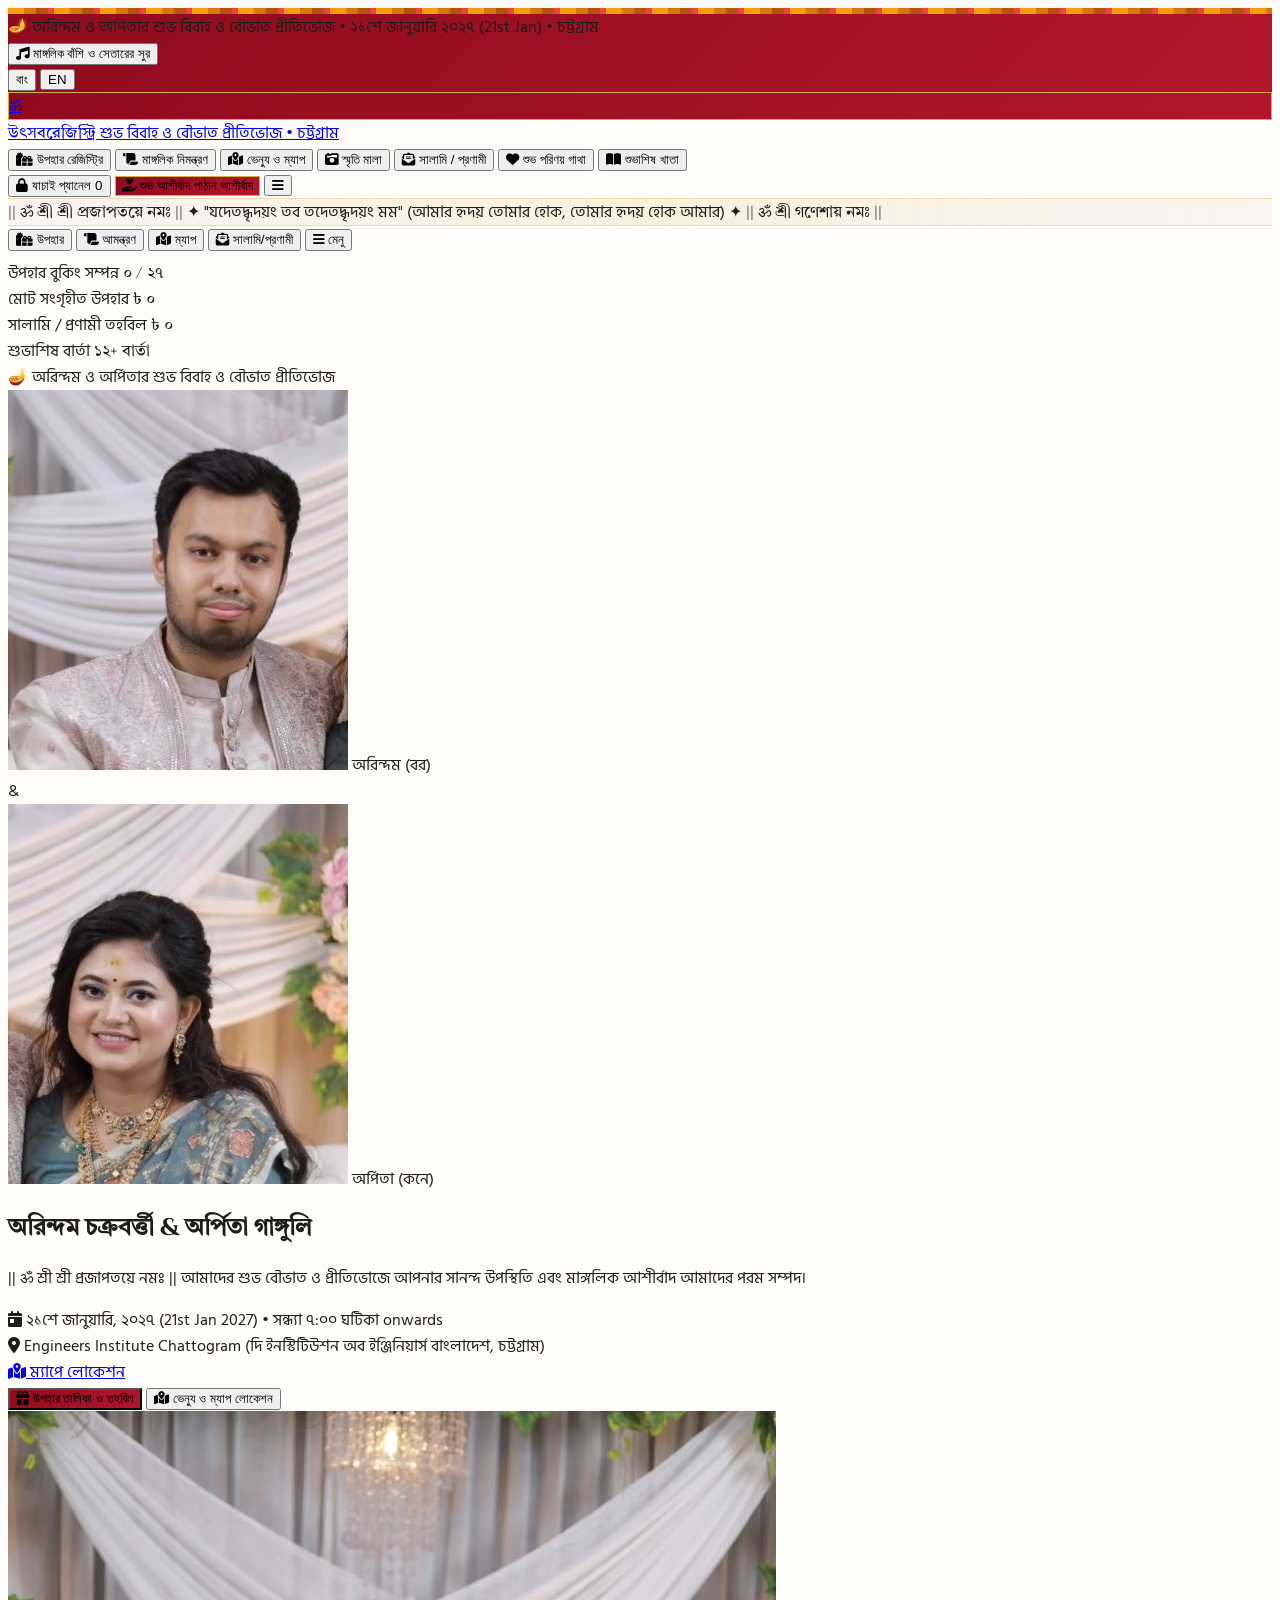
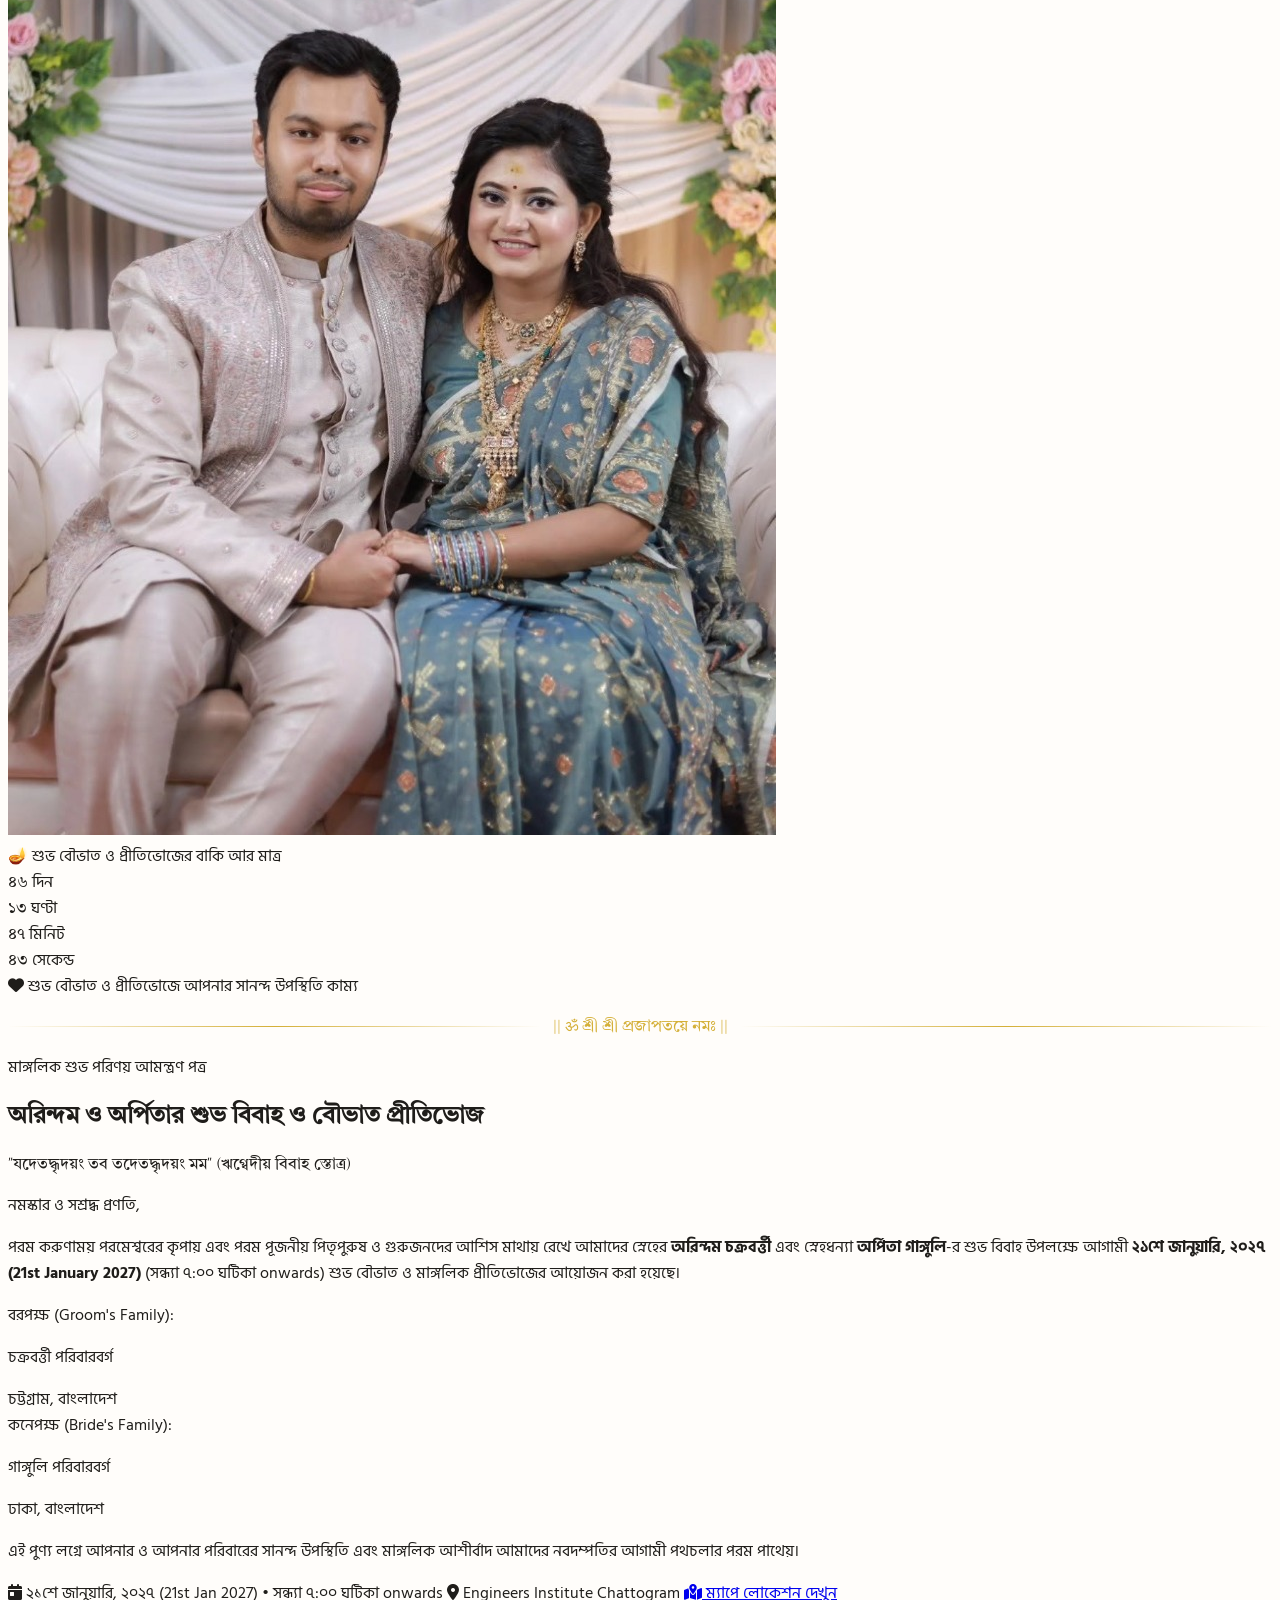
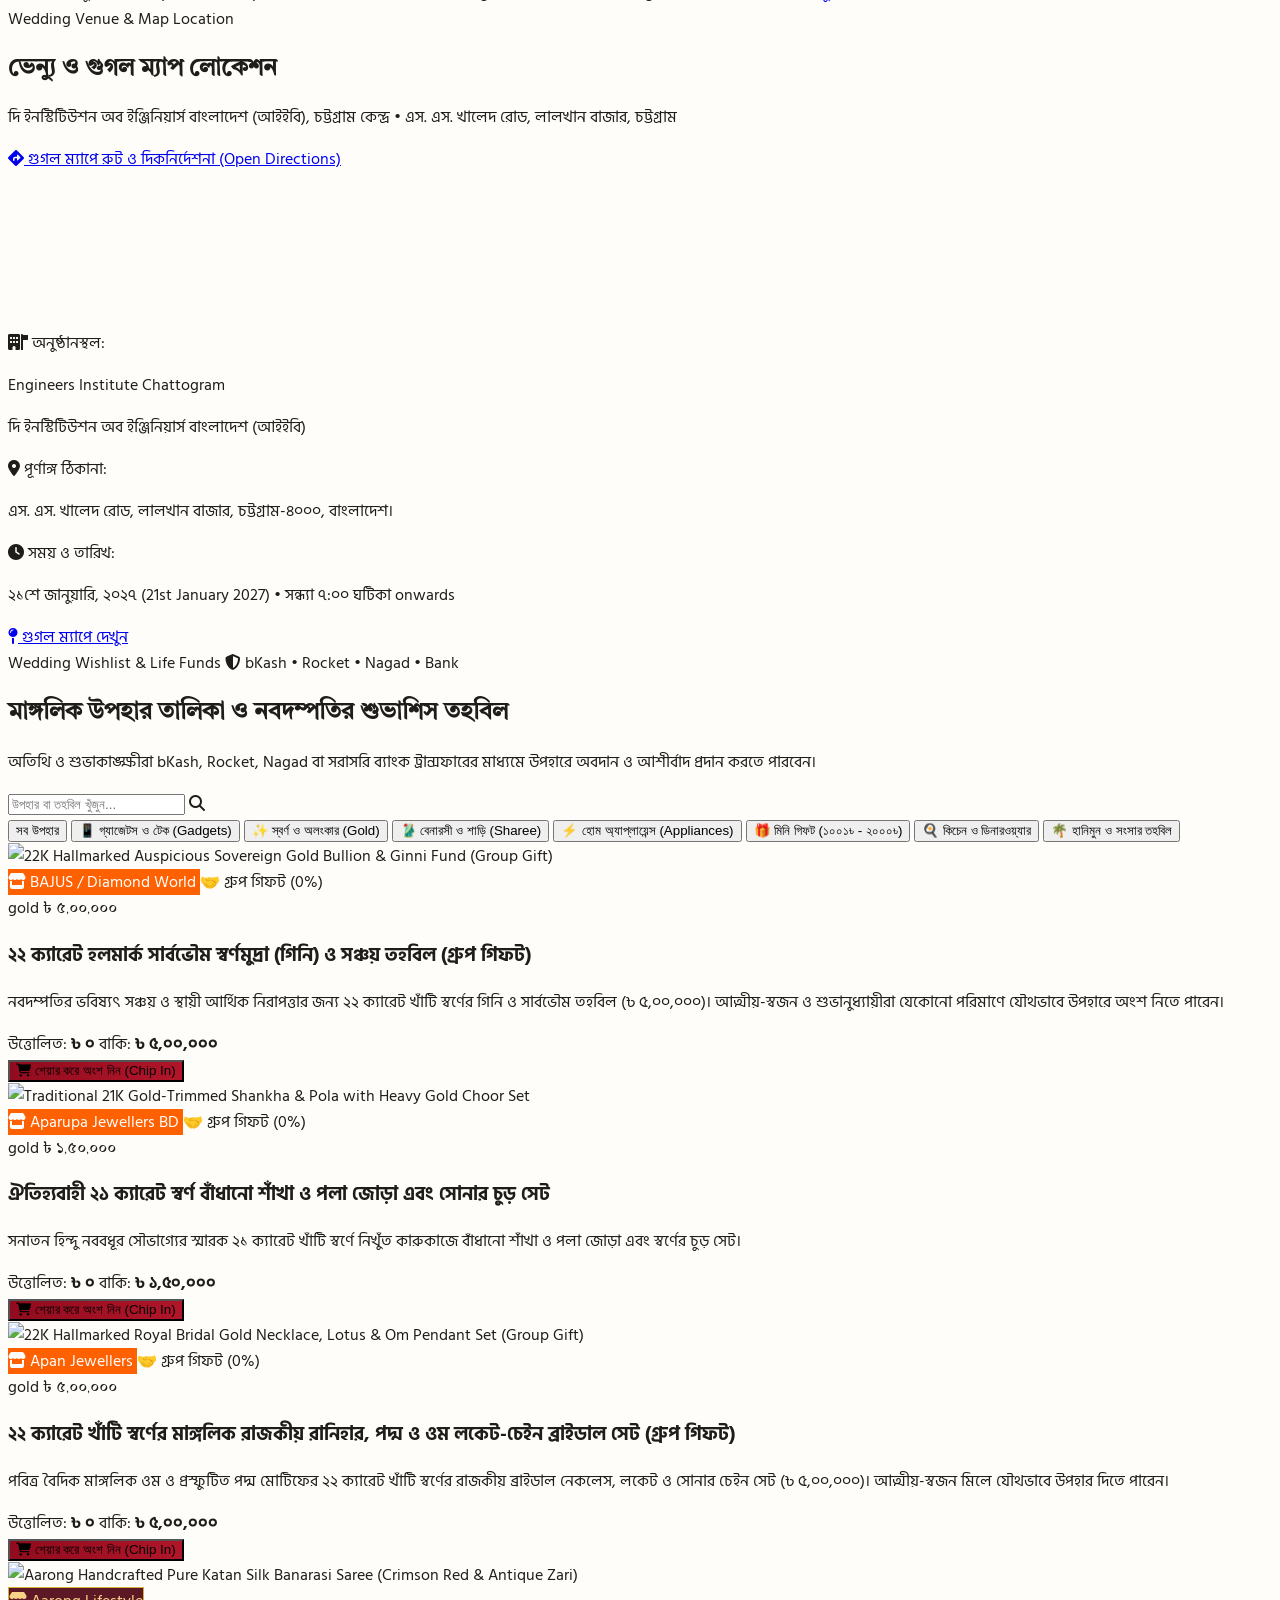
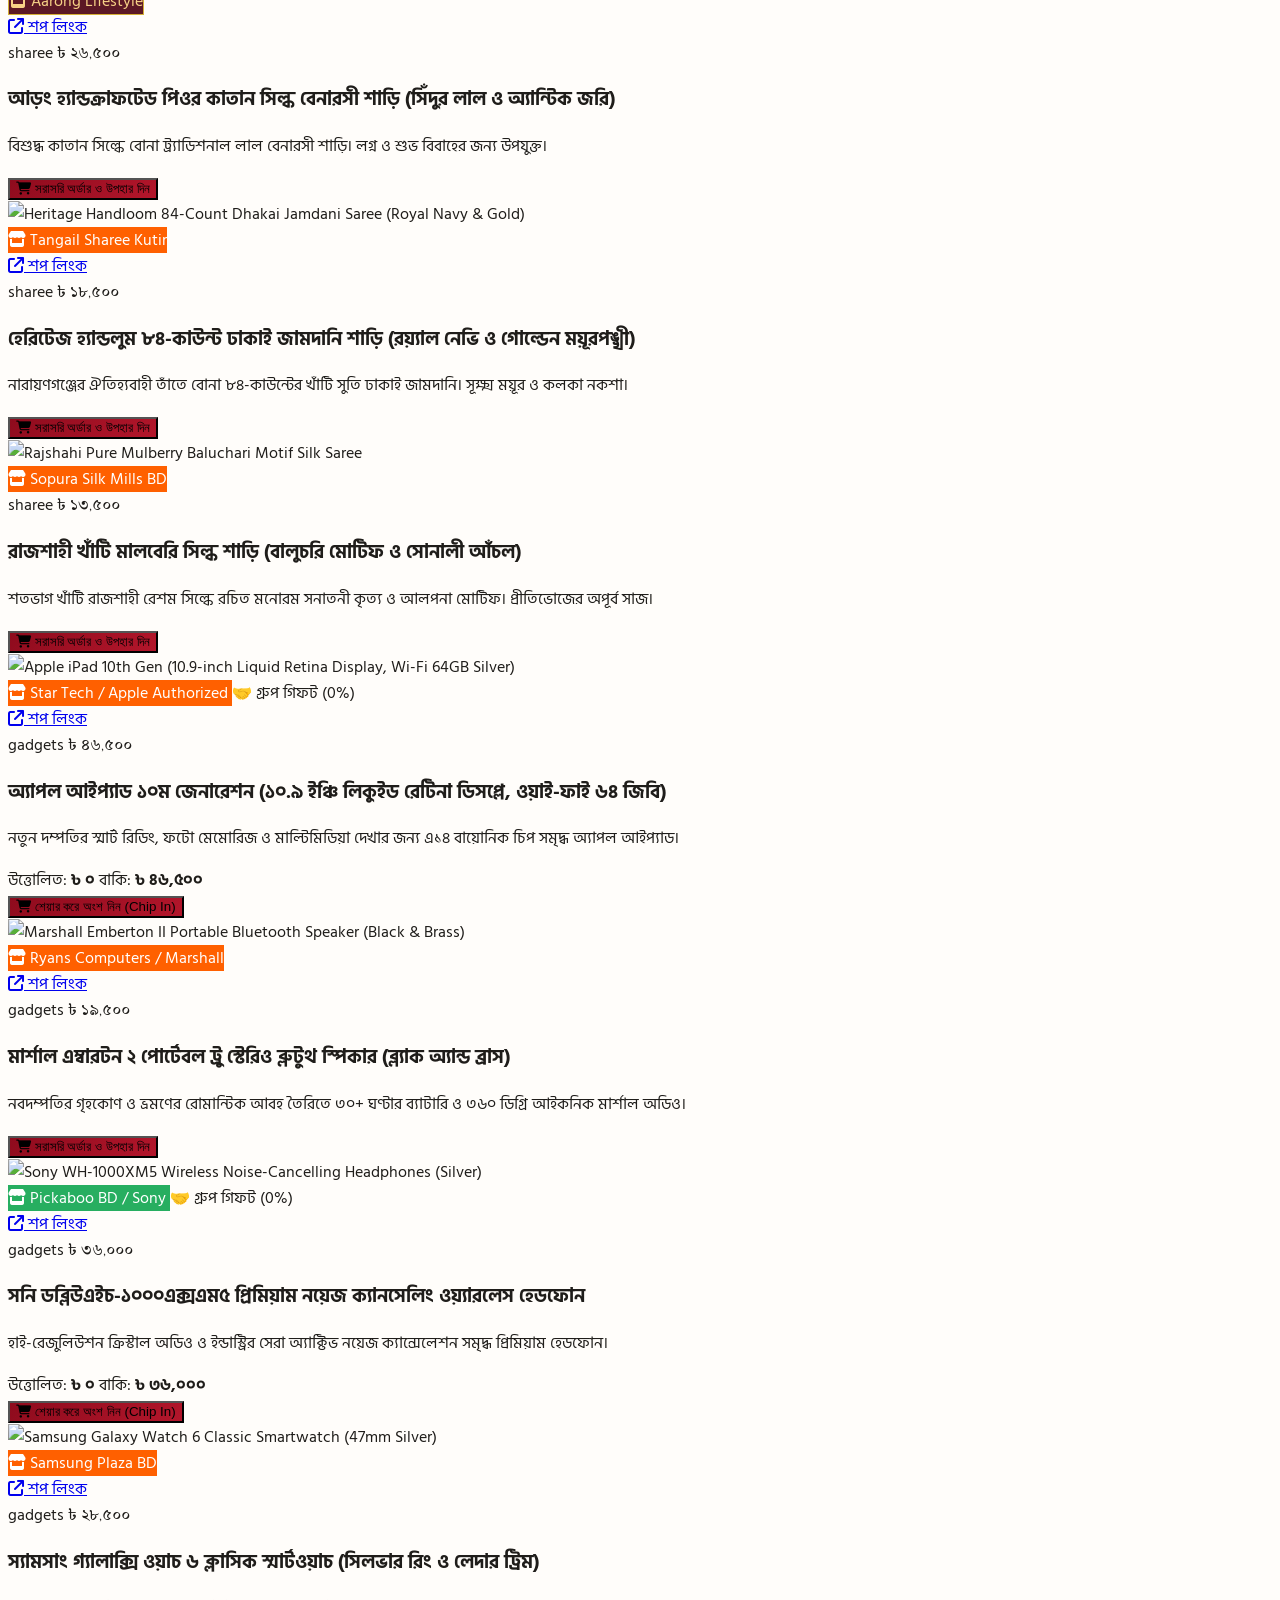
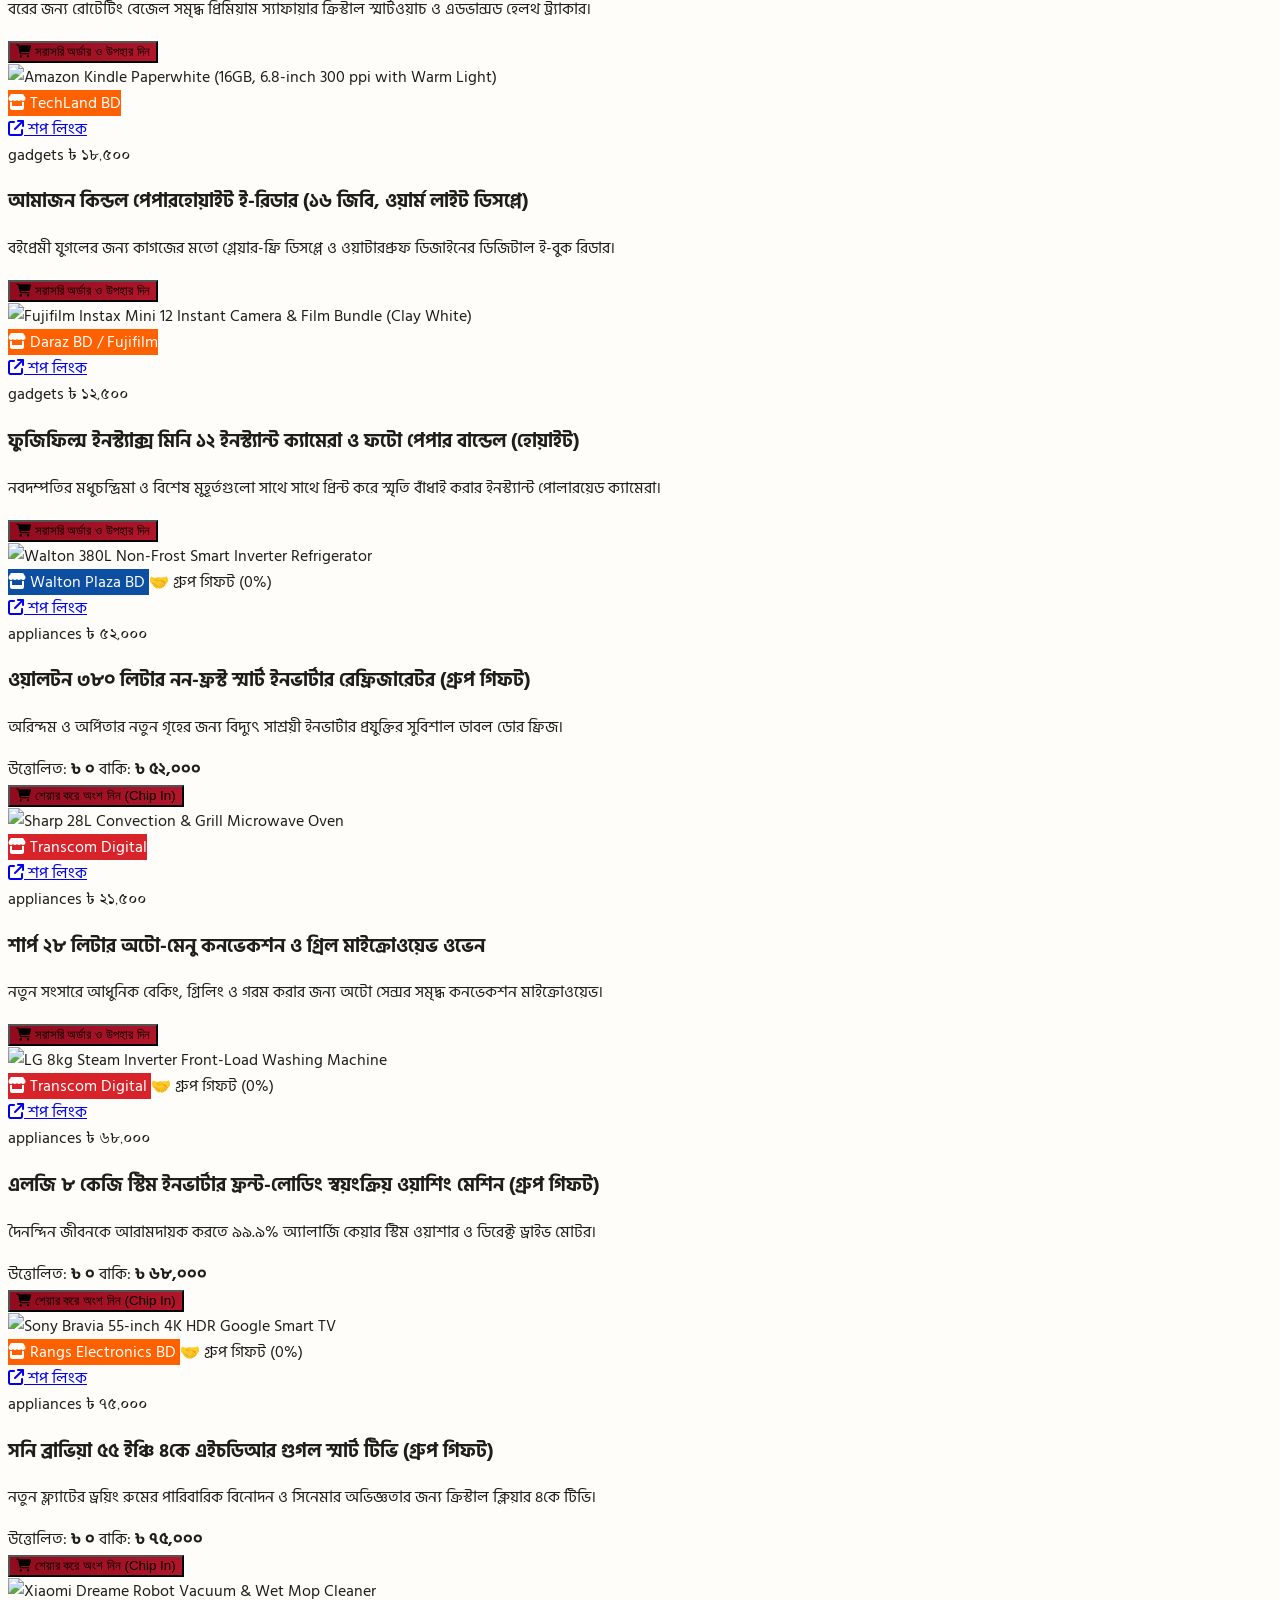
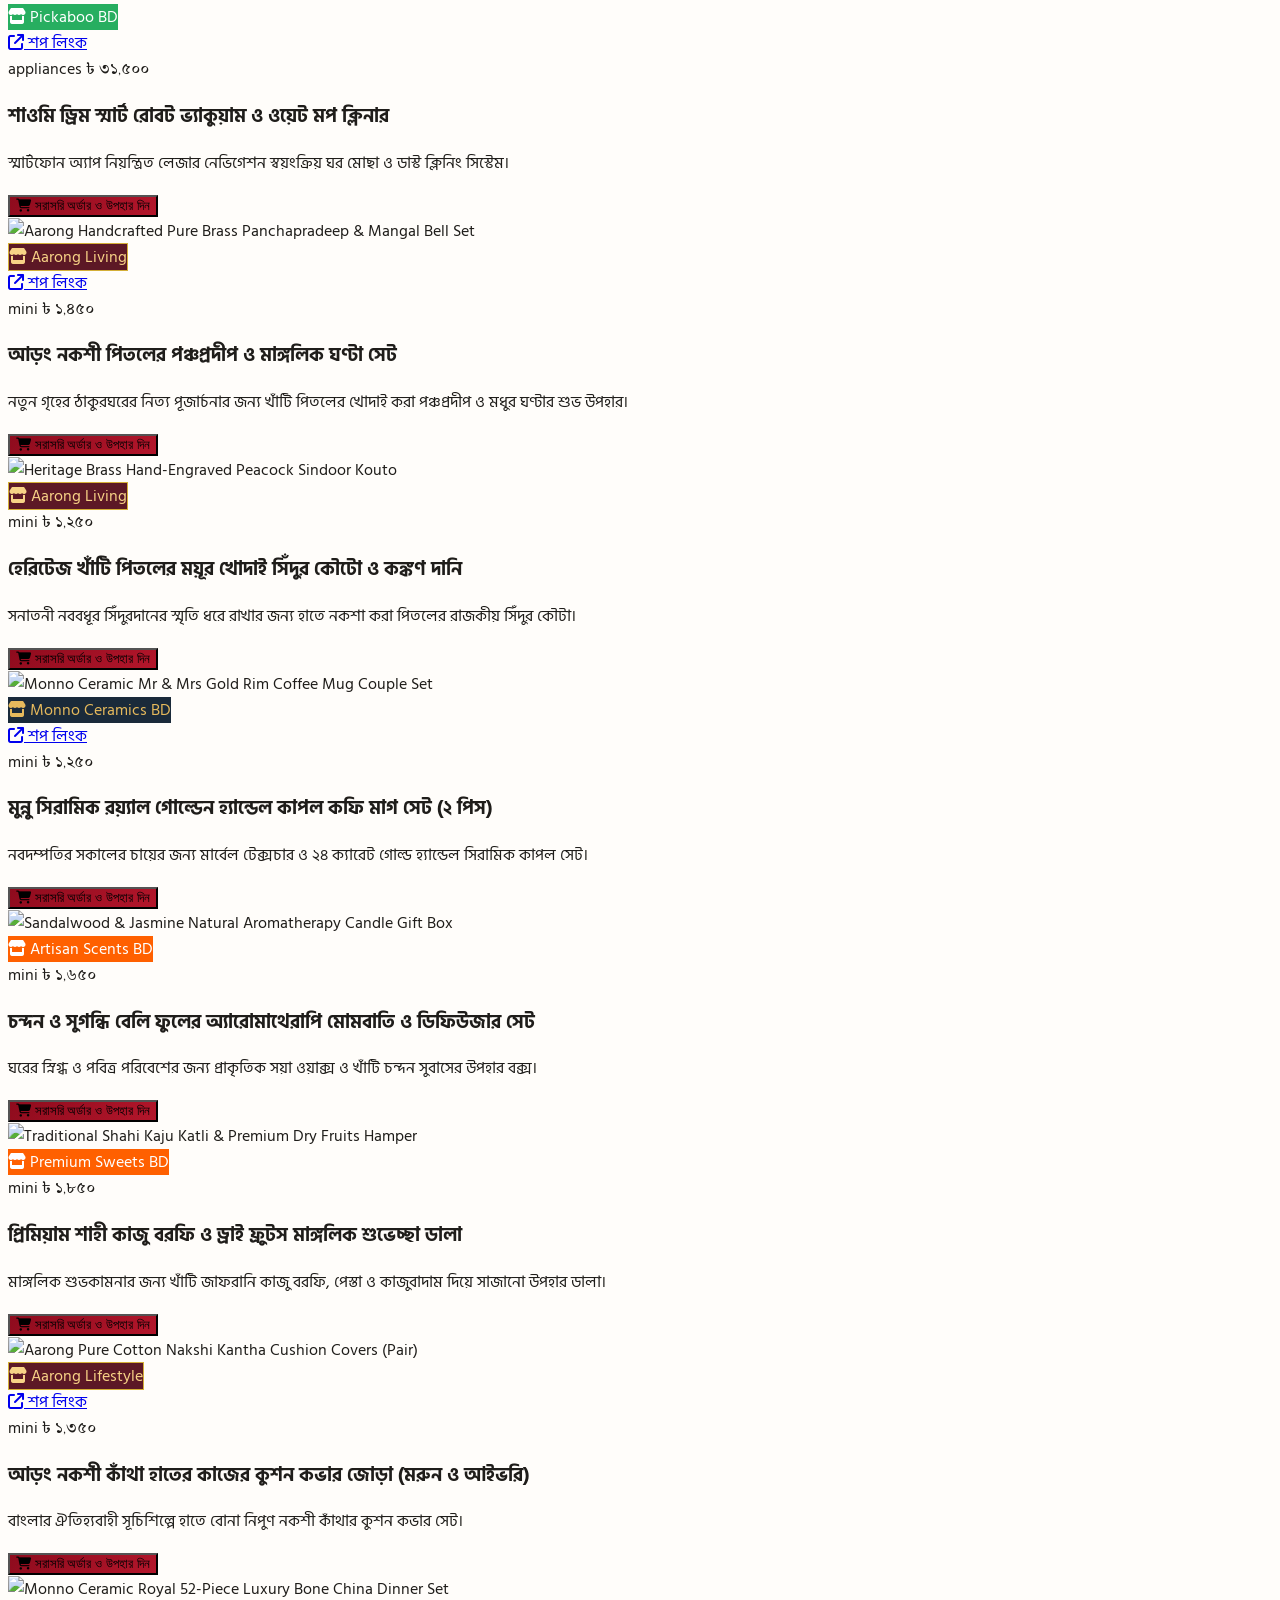
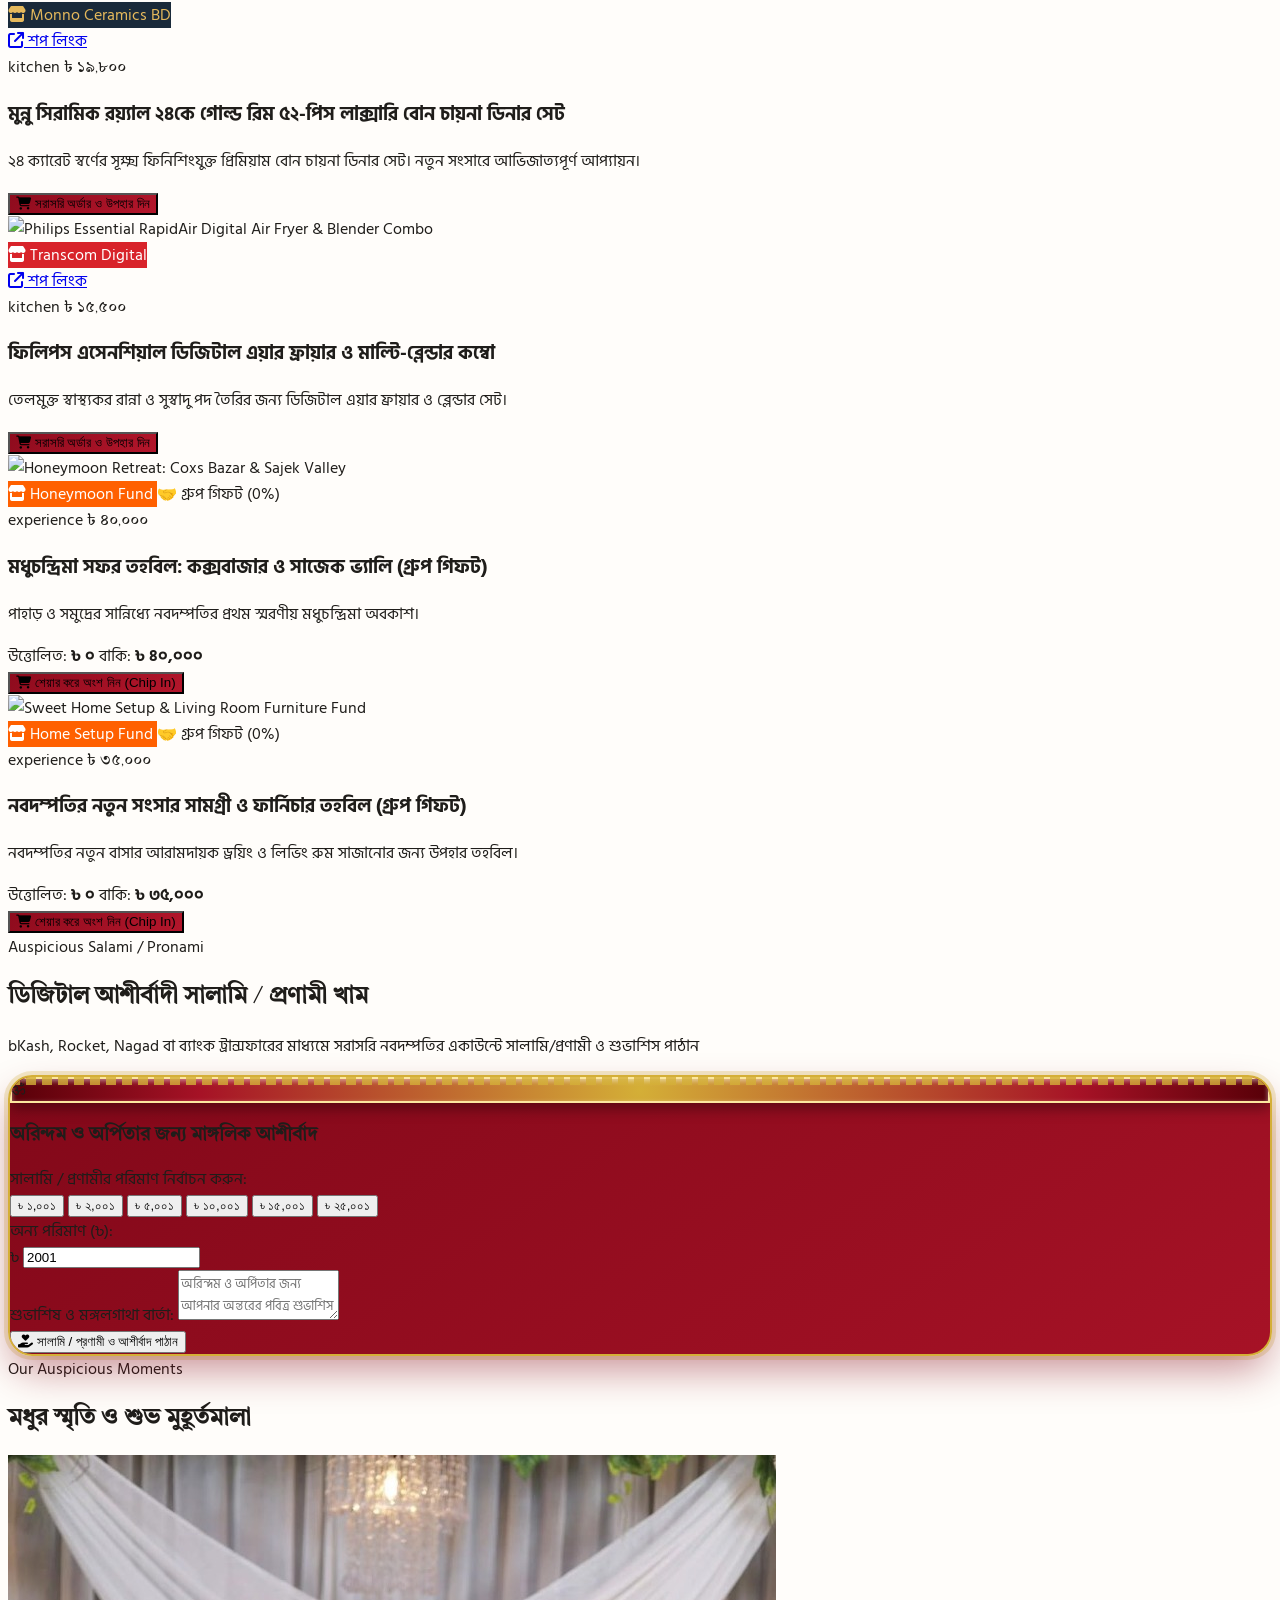
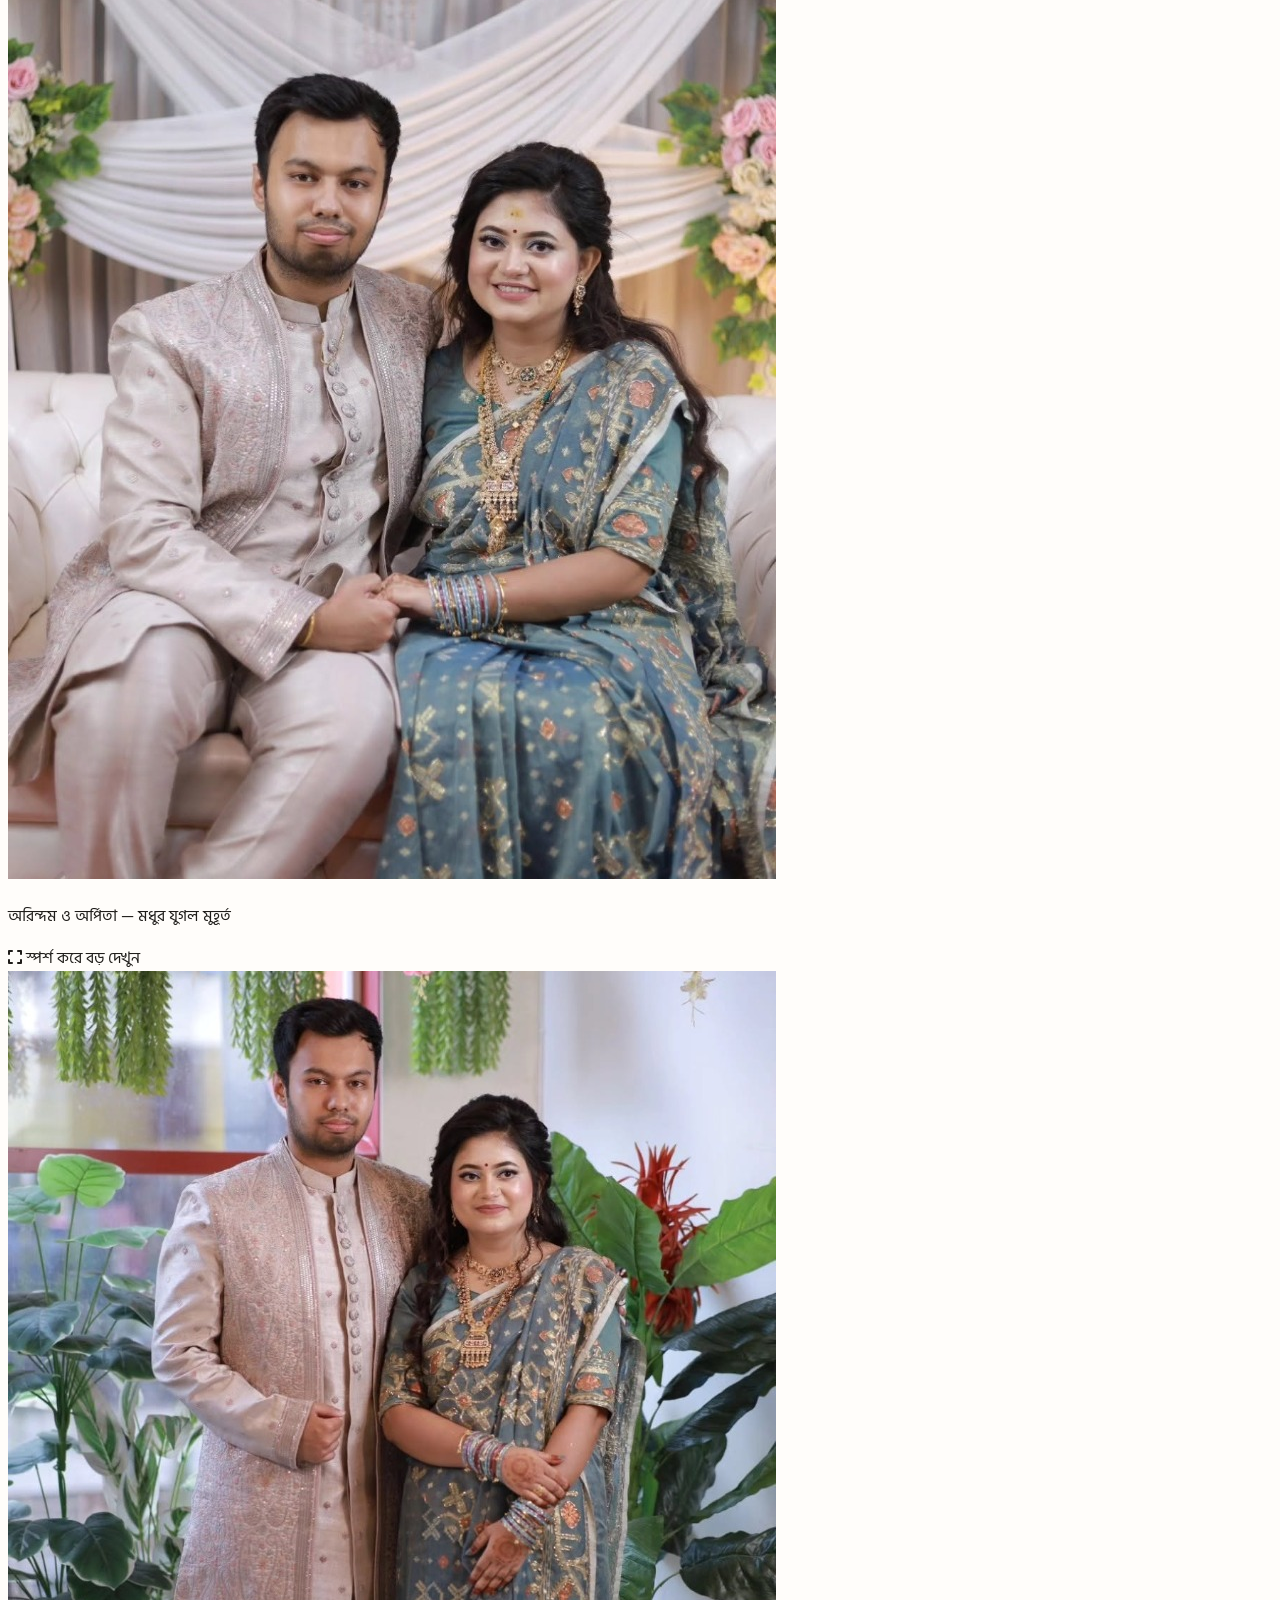
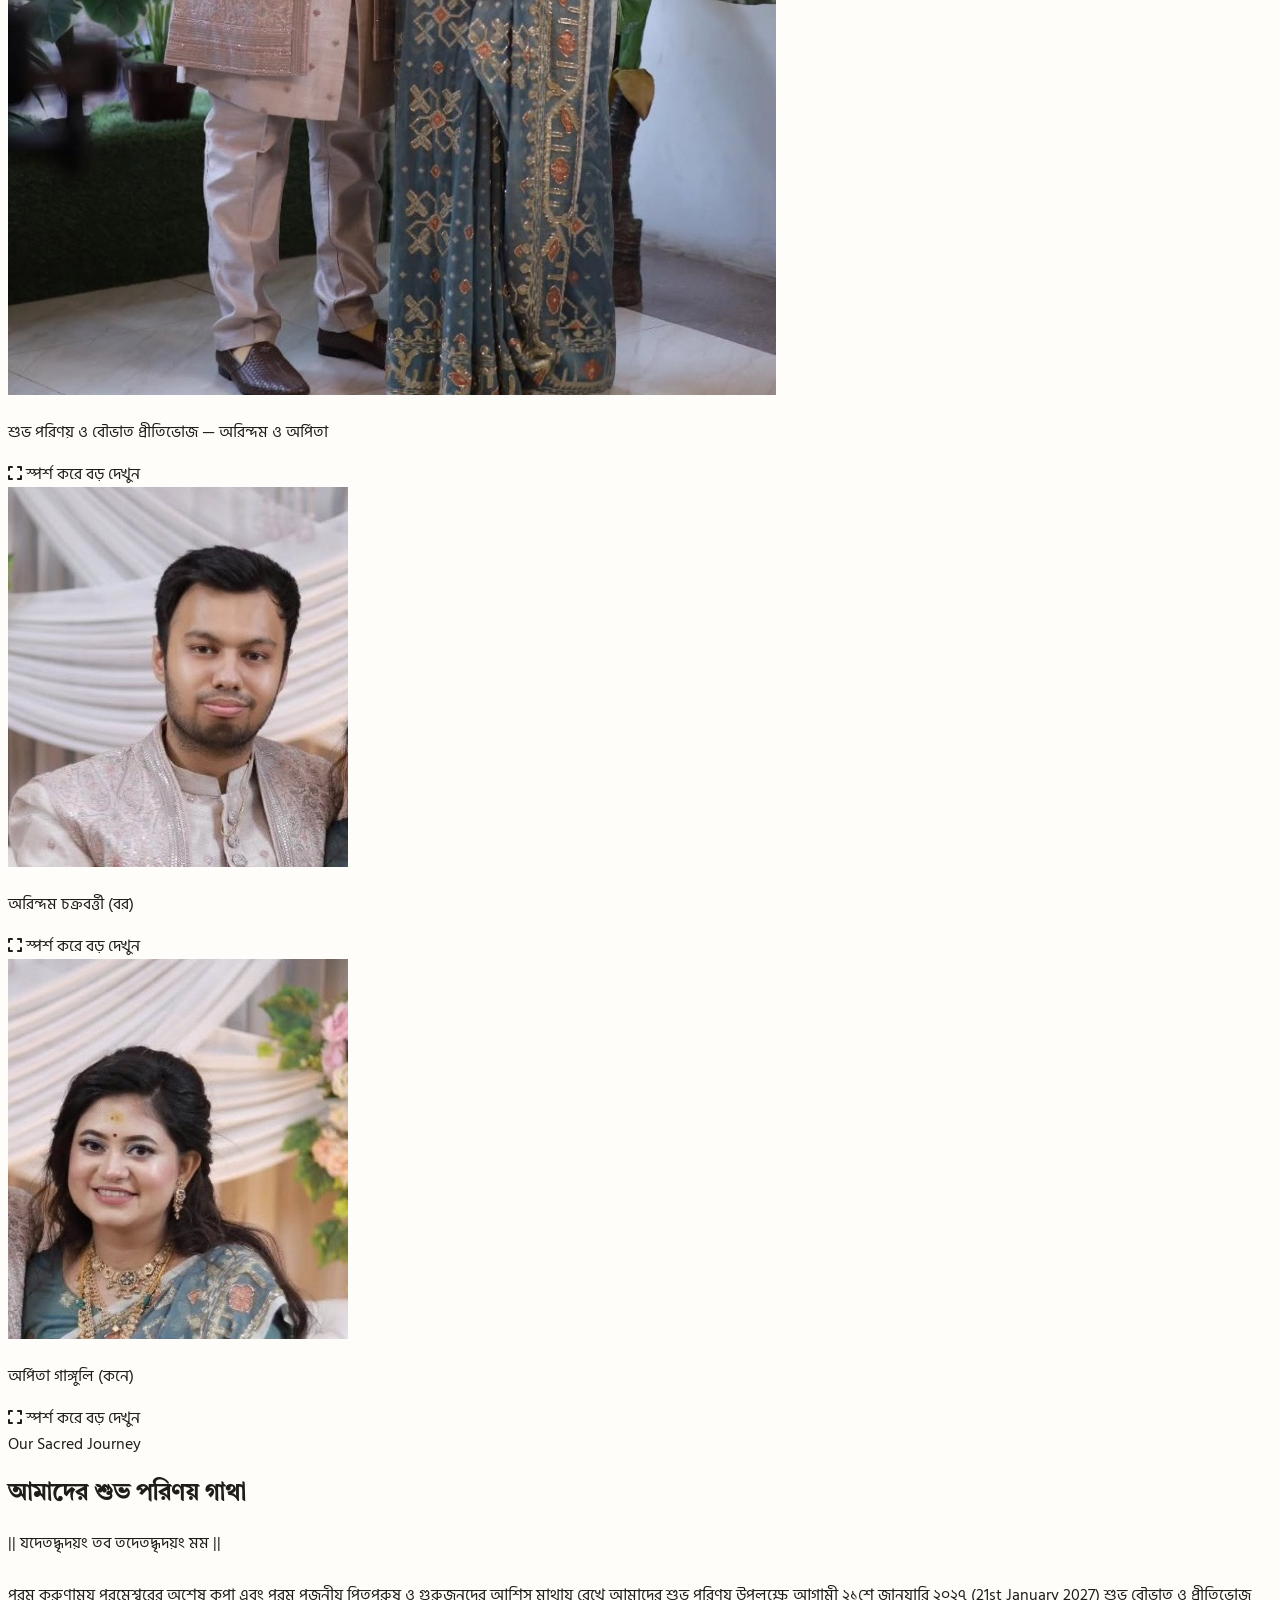
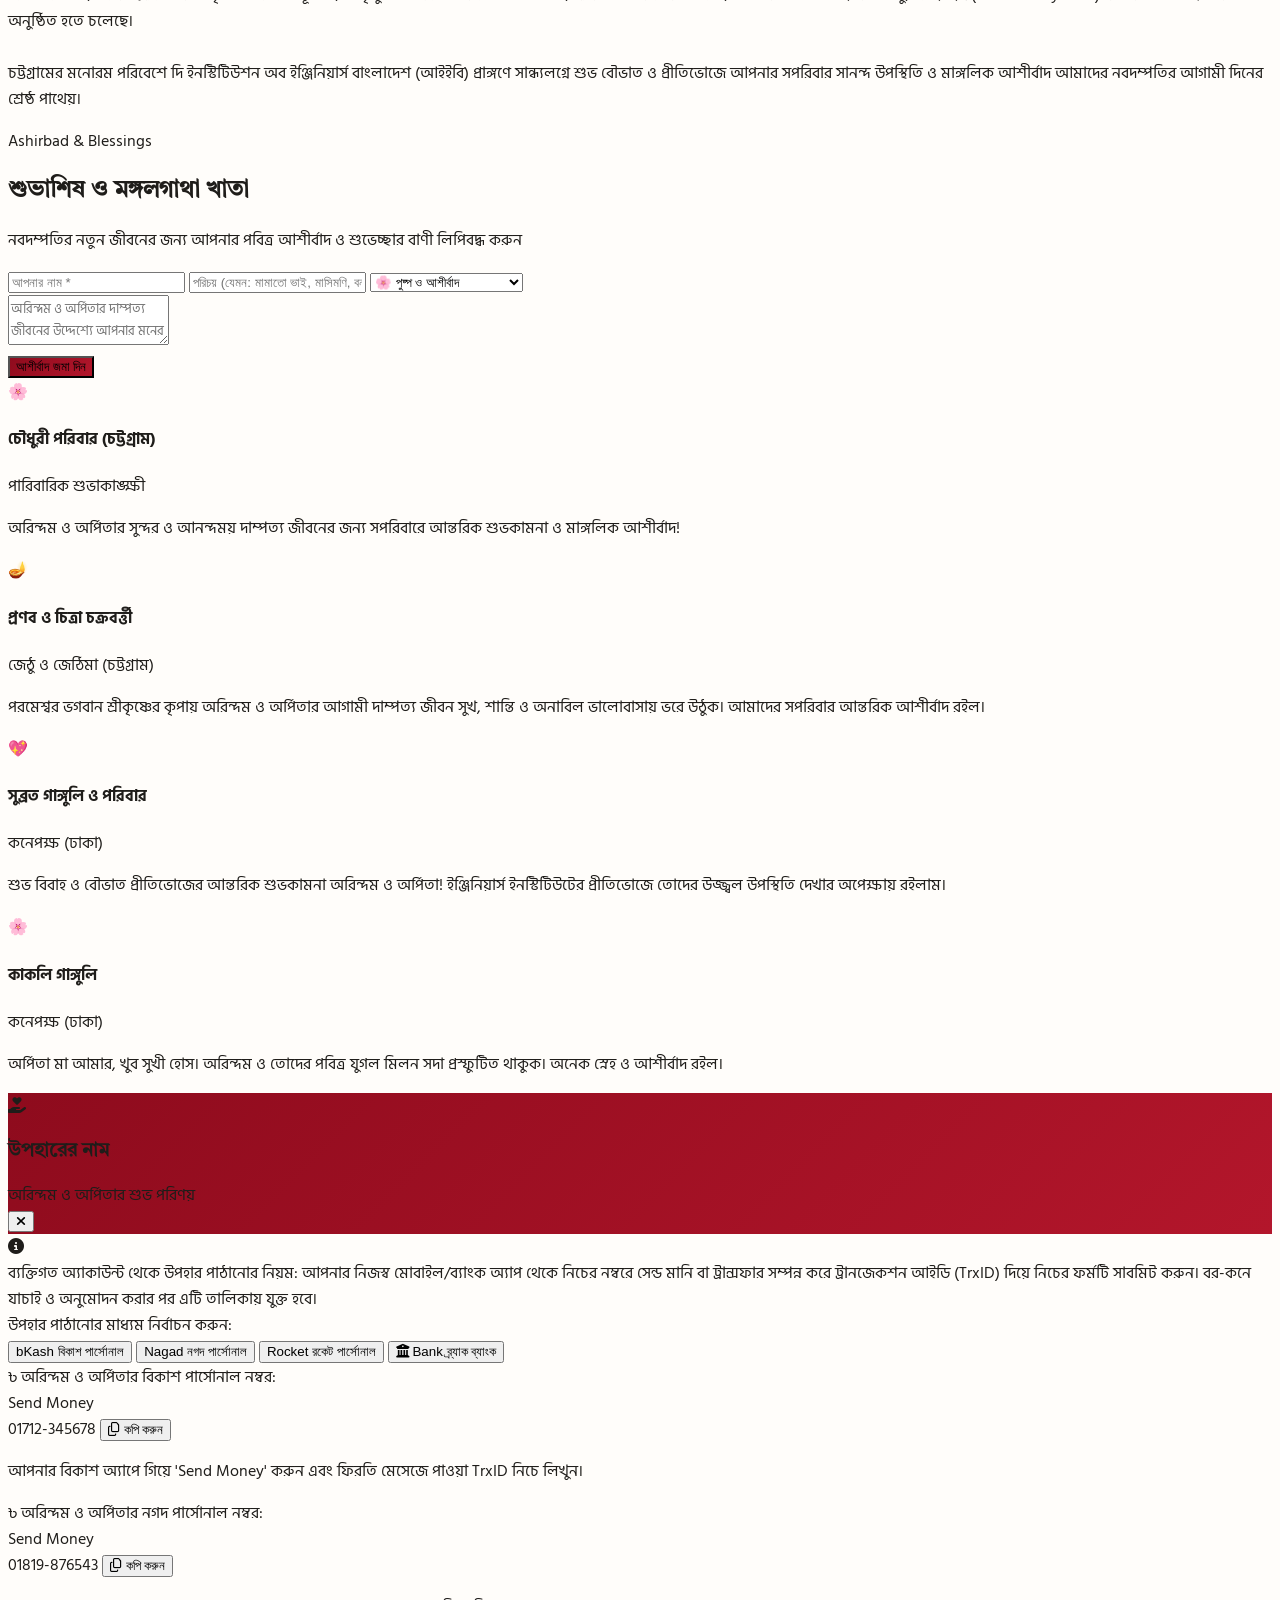
==== index.html @ 77768154 "Enhance security: remove backend/db files from git, hash admin credentials with SHA-256, remove plac" ====
<!DOCTYPE html>
<html lang="bn">
<head>
  <meta charset="UTF-8">
  <meta name="viewport" content="width=device-width, initial-scale=1.0">
  <title>অরিন্দম ও অর্পিতা • শুভ বিবাহ ও বৌভাত প্রীতিভোজ • মাঙ্গলিক উপহার রেজিস্ট্রি</title>
  
  <!-- Preconnect for Google Fonts -->
  <link rel="preconnect" href="https://fonts.googleapis.com">
  <link rel="preconnect" href="https://fonts.gstatic.com" crossorigin>
  <link href="https://fonts.googleapis.com/css2?family=Cinzel:wght@600;700;800&family=Hind+Siliguri:wght@400;500;600;700&family=Inter:wght@300;400;500;600;700;800&family=Noto+Sans+Bengali:wght@400;500;600;700&family=Noto+Serif+Bengali:wght@400;600;700&family=Playfair+Display:ital,wght@0,600;0,700;1,600&family=Poppins:wght@400;500;600;700;800&family=Tiro+Bangla:ital@0;1&display=swap" rel="stylesheet">
  
  <!-- Tailwind CSS CDN -->
  <script src="https://cdn.tailwindcss.com"></script>
  
  <!-- FontAwesome 6 -->
  <link rel="stylesheet" href="https://cdnjs.cloudflare.com/ajax/libs/font-awesome/6.4.0/css/all.min.css">
  
  <!-- QRCode.js -->
  <script src="https://cdnjs.cloudflare.com/ajax/libs/qrcodejs/1.0.0/qrcode.min.js"></script>
  
  <!-- Canvas Confetti -->
  <script src="https://cdn.jsdelivr.net/npm/canvas-confetti@1.6.0/dist/confetti.browser.min.js"></script>
  
  <!-- Custom Styles -->
  <link rel="stylesheet" href="style.css">
</head>
<body class="min-h-screen flex flex-col transition-colors duration-300" data-wedding-theme="sindoor-gold" data-font="regal-tiro">

  <!-- Festive Marigold Garland Line -->
  <div class="marigold-garland-top"></div>

  <!-- Top Announcement Bar -->
  <div class="crimson-gradient text-amber-200 text-xs py-2 px-4 shadow-sm">
    <div class="max-w-7xl mx-auto flex flex-wrap items-center justify-between gap-2">
      <div class="flex items-center gap-2 font-bangla">
        <span class="inline-block w-2 h-2 rounded-full bg-amber-400 animate-ping"></span>
        <span class="font-bold text-[11px] sm:text-xs truncate">🪔 অরিন্দম ও অর্পিতার শুভ বিবাহ ও বৌভাত প্রীতিভোজ • <span class="font-extrabold text-amber-300 underline underline-offset-2 tracking-wide font-bangla">২১শে জানুয়ারি ২০২৭ (21st Jan)</span> • চট্টগ্রাম</span>
      </div>
      <div class="flex items-center gap-2 sm:gap-3 text-xs">
        
        <!-- Bansuri & Sitar Audio Player -->
        <button id="audio-toggle-btn" onclick="toggleHinduWeddingAudio()" class="px-3 py-1 rounded-lg bg-black/30 hover:bg-black/50 text-amber-200 border border-amber-300/40 text-[11px] font-bold flex items-center gap-1.5 transition">
          <i class="fa-solid fa-music text-amber-300"></i>
          <span id="audio-toggle-text">মাঙ্গলিক বাঁশি ও সেতারের সুর</span>
        </button>

        <!-- Language Switcher -->
        <div class="flex items-center bg-black/20 rounded-lg p-0.5 border border-amber-300/30">
          <button id="lang-btn-bn" onclick="setLanguage('bn')" class="px-2.5 py-0.5 rounded text-xs font-bold bg-amber-100 text-amber-900 transition">বাং</button>
          <button id="lang-btn-en" onclick="setLanguage('en')" class="px-2.5 py-0.5 rounded text-xs font-bold text-amber-200 hover:text-white transition">EN</button>
        </div>
      </div>
    </div>
  </div>

  <!-- Main Navigation Header -->
  <header class="sticky top-0 z-40 bg-white/95 backdrop-blur-md border-b border-amber-100 shadow-sm">
    <div class="max-w-7xl mx-auto px-4 sm:px-6 py-3 flex items-center justify-between">
      <a href="#" class="flex items-center gap-3 group">
        <div class="w-11 h-11 rounded-2xl flex items-center justify-center text-white shadow-md transform group-hover:rotate-6 transition-transform" style="background: linear-gradient(135deg, var(--primary) 0%, var(--primary-light) 100%); border: 1.5px solid var(--secondary);">
          <span class="text-2xl text-amber-300 font-bold font-serif-wedding">ॐ</span>
        </div>
        <div>
          <span class="font-serif-wedding text-xl sm:text-2xl font-bold tracking-tight text-gray-900 block leading-none">
            উৎসব<span class="text-amber-700">রেজিস্ট্রি</span>
          </span>
          <span class="text-[10px] tracking-widest uppercase font-semibold text-gray-500 font-sans block">
            শুভ বিবাহ ও বৌভাত প্রীতিভোজ • চট্টগ্রাম
          </span>
        </div>
      </a>

      <nav class="hidden xl:flex items-center gap-1 font-bangla text-xs font-semibold">
        <button id="nav-gifts" onclick="switchTab('gifts')" class="px-3 py-2 rounded-lg font-bold text-amber-900 border-b-2 border-amber-700 transition">
          <i class="fa-solid fa-gifts mr-1 text-amber-700"></i> উপহার রেজিস্ট্রি
        </button>
        <button id="nav-invitation" onclick="switchTab('invitation')" class="px-3 py-2 rounded-lg text-gray-700 hover:text-amber-900 transition">
          <i class="fa-solid fa-scroll mr-1 text-rose-800"></i> মাঙ্গলিক নিমন্ত্রণ
        </button>
        <button id="nav-venue" onclick="switchTab('venue')" class="px-3 py-2 rounded-lg text-gray-700 hover:text-amber-900 transition">
          <i class="fa-solid fa-map-location-dot mr-1 text-rose-700"></i> ভেন্যু ও ম্যাপ
        </button>
        <button id="nav-gallery" onclick="switchTab('gallery')" class="px-3 py-2 rounded-lg text-gray-700 hover:text-amber-900 transition">
          <i class="fa-solid fa-camera-retro mr-1 text-amber-800"></i> স্মৃতি মালা
        </button>
        <button id="nav-salami" onclick="switchTab('salami')" class="px-3 py-2 rounded-lg text-gray-700 hover:text-amber-900 transition">
          <i class="fa-solid fa-envelope-open-text mr-1 text-rose-700"></i> সালামি / প্রণামী
        </button>
        <button id="nav-story" onclick="switchTab('story')" class="px-3 py-2 rounded-lg text-gray-700 hover:text-amber-900 transition">
          <i class="fa-solid fa-heart mr-1 text-pink-600"></i> শুভ পরিণয় গাথা
        </button>
        <button id="nav-guestbook" onclick="switchTab('guestbook')" class="px-3 py-2 rounded-lg text-gray-700 hover:text-amber-900 transition">
          <i class="fa-solid fa-book-open mr-1 text-emerald-700"></i> শুভাশিষ খাতা
        </button>
      </nav>

      <div class="flex items-center gap-2">
        <button onclick="openHostApprovalModal()" title="অ্যাডমিন উপহার যাচাই প্যানেল (লগইন প্রয়োজন)" class="inline-flex items-center gap-1.5 px-3 py-2 rounded-xl text-xs font-bold text-amber-900 bg-amber-100 hover:bg-amber-200 border border-amber-300 shadow-sm transition">
          <i class="fa-solid fa-lock text-amber-800 text-xs"></i>
          <span class="hidden md:inline">যাচাই প্যানেল</span>
          <span id="host-pending-badge" class="px-1.5 py-0.2 rounded-full text-[10px] bg-rose-600 text-white font-bold hidden">0</span>
        </button>
        <button onclick="openPaymentModal('salami-fund')" class="inline-flex items-center gap-1.5 px-3 sm:px-4 py-2 rounded-xl text-xs font-bold text-white shadow-md hover:shadow-lg transition" style="background: linear-gradient(135deg, var(--primary) 0%, var(--primary-light) 100%); border: 1px solid var(--secondary);">
          <i class="fa-solid fa-hand-holding-heart text-amber-300"></i>
          <span class="hidden sm:inline">শুভ আশীর্বাদ পাঠান</span>
          <span class="sm:hidden">আশীর্বাদ</span>
        </button>
        <button id="mobile-menu-btn" onclick="toggleMobileMenu()" class="xl:hidden p-2 rounded-xl border border-amber-200 text-amber-900 hover:bg-amber-50 transition" aria-label="মেনু">
          <i class="fa-solid fa-bars text-base"></i>
        </button>
      </div>
    </div>
  </header>

  <!-- Sacred Shloka Bar -->
  <div class="vedic-shloka-banner py-2 px-4 text-center">
    <div class="max-w-4xl mx-auto flex flex-wrap items-center justify-center gap-2 sm:gap-6 text-xs sm:text-sm font-serif-wedding text-amber-950 font-bold">
      <span class="text-amber-800">|| ॐ শ্রী শ্রী প্রজাপতয়ে নমঃ ||</span>
      <span class="text-amber-400 hidden sm:inline">✦</span>
      <span class="text-rose-900 italic font-bangla">"যদেতদ্ধৃদয়ং তব তদেতদ্ধৃদয়ং মম" (আমার হৃদয় তোমার হোক, তোমার হৃদয় হোক আমার)</span>
      <span class="text-amber-400 hidden sm:inline">✦</span>
      <span class="text-amber-800">|| ॐ শ্রী গণেশায় নমঃ ||</span>
    </div>
  </div>

  <!-- Mobile Bottom Nav -->
  <nav class="md:hidden fixed bottom-0 left-0 right-0 z-40 bg-white/95 backdrop-blur-lg border-t border-amber-200/80 py-1.5 px-2 flex justify-around text-[10px] font-bangla text-gray-600 shadow-2xl mobile-bottom-nav">
    <button onclick="switchTab('gifts')" id="mob-nav-gifts" class="flex flex-col items-center gap-0.5 text-amber-900 font-bold px-2 py-1 transition">
      <i class="fa-solid fa-gifts text-base"></i>
      <span>উপহার</span>
    </button>
    <button onclick="switchTab('invitation')" id="mob-nav-invitation" class="flex flex-col items-center gap-0.5 text-gray-600 px-2 py-1 transition">
      <i class="fa-solid fa-scroll text-base text-rose-700"></i>
      <span>আমন্ত্রণ</span>
    </button>
    <button onclick="switchTab('venue')" id="mob-nav-venue" class="flex flex-col items-center gap-0.5 text-gray-600 px-2 py-1 transition">
      <i class="fa-solid fa-map-location-dot text-base text-rose-600"></i>
      <span>ম্যাপ</span>
    </button>
    <button onclick="switchTab('salami')" id="mob-nav-salami" class="flex flex-col items-center gap-0.5 text-gray-600 px-2 py-1 transition">
      <i class="fa-solid fa-envelope-open-text text-base text-rose-600"></i>
      <span>সালামি/প্রণামী</span>
    </button>
    <button onclick="toggleMobileMenu()" id="mob-nav-menu" class="flex flex-col items-center gap-0.5 text-gray-600 px-2 py-1 transition">
      <i class="fa-solid fa-bars text-base text-amber-800"></i>
      <span>মেনু</span>
    </button>
  </nav>

  <!-- DYNAMIC SECTIONS CONTAINER -->
  <div id="sections-container" class="flex flex-col w-full pb-24 md:pb-12">

    <!-- HERO SECTION -->
    <section id="section-hero" class="relative overflow-hidden pt-10 pb-16 lg:py-20 bg-gradient-to-b from-amber-50/70 to-transparent">
      <div class="absolute inset-0 opacity-5 pointer-events-none alpona-border-top"></div>

      <div class="max-w-7xl mx-auto px-4 sm:px-6 relative z-10">
        <div class="grid grid-cols-1 lg:grid-cols-12 gap-8 lg:gap-12 items-center">
          
          <div class="lg:col-span-7 text-center lg:text-left">
            <div class="inline-flex items-center gap-2 px-3.5 py-1.5 rounded-full text-xs font-bold tracking-wider uppercase mb-4 bg-amber-100 text-amber-900 border border-amber-300">
              <span class="text-rose-700 font-bold">🪔</span>
              <span id="hero-title">অরিন্দম ও অর্পিতার শুভ বিবাহ ও বৌভাত প্রীতিভোজ • মাঙ্গলিক উপহার ও আশীর্বাদ</span>
            </div>

            <div class="flex flex-wrap items-center justify-center lg:justify-start gap-4 mb-4">
              <div class="relative group">
                <img id="hero-groom-img" src="uploads/groom_arindam.jpg" alt="Groom" class="w-16 h-16 sm:w-20 sm:h-20 rounded-full object-cover border-2 border-amber-400 shadow-md">
                <span class="absolute -bottom-1 left-1/2 -translate-x-1/2 text-[9px] font-bold px-2 py-0.5 rounded-full bg-amber-900 text-white shadow whitespace-nowrap">অরিন্দম (বর)</span>
              </div>
              <div class="text-2xl text-amber-500 font-light">&amp;</div>
              <div class="relative group">
                <img id="hero-bride-img" src="uploads/bride_arpita.jpg" alt="Bride" class="w-16 h-16 sm:w-20 sm:h-20 rounded-full object-cover border-2 border-rose-400 shadow-md">
                <span class="absolute -bottom-1 left-1/2 -translate-x-1/2 text-[9px] font-bold px-2 py-0.5 rounded-full bg-rose-900 text-white shadow whitespace-nowrap">অর্পিতা (কনে)</span>
              </div>
            </div>

            <h1 class="text-3xl sm:text-5xl lg:text-6xl font-bold font-serif-wedding text-gray-900 tracking-tight leading-tight">
              <span id="hero-groom" class="text-amber-900">অরিন্দম চক্রবর্ত্তী</span>
              <span class="text-amber-500 font-light mx-2">&amp;</span>
              <span id="hero-bride" class="text-rose-900">অর্পিতা গাঙ্গুলি</span>
            </h1>

            <p id="hero-welcome-msg" class="mt-4 text-base sm:text-lg text-gray-700 font-bangla max-w-2xl leading-relaxed">
              || ॐ শ্রী শ্রী প্রজাপতয়ে নমঃ || আমাদের শুভ বৌভাত ও প্রীতিভোজে আপনার সানন্দ উপস্থিতি এবং মাঙ্গলিক আশীর্বাদ আমাদের পরম সম্পদ।
            </p>

            <div class="mt-6 flex flex-wrap items-center justify-center lg:justify-start gap-3 text-xs sm:text-sm text-gray-800 font-medium">
              <div class="flex items-center gap-2.5 bg-gradient-to-r from-amber-50 to-orange-50/60 px-4 py-2.5 rounded-2xl border-2 border-amber-300 shadow-sm font-bangla">
                <i class="fa-solid fa-calendar-day text-rose-700 text-lg sm:text-xl"></i>
                <span id="hero-date-display" class="font-bold text-xs sm:text-sm text-gray-900 tracking-wide">
                  <span class="text-base sm:text-lg font-extrabold text-rose-900 bg-amber-200/90 px-2 py-0.5 rounded-lg border border-amber-300 shadow-xs">২১</span>শে জানুয়ারি, ২০২৭ <span class="text-xs font-bold text-amber-900">(21st Jan 2027)</span> • সন্ধ্যা ৭:০০ ঘটিকা onwards
                </span>
              </div>
              <div class="flex items-center gap-2 bg-white px-4 py-2.5 rounded-2xl border border-amber-200 shadow-sm font-bangla">
                <i class="fa-solid fa-location-dot text-rose-600 text-base"></i>
                <span id="hero-venue-name" class="font-bold text-gray-900">Engineers Institute Chattogram</span>
              </div>
              <a href="https://maps.google.com/?q=The+Institution+of+Engineers+Bangladesh+IEB+Chattogram" target="_blank" rel="noopener" class="flex items-center gap-1.5 bg-rose-50 px-3.5 py-2.5 rounded-2xl border border-rose-300 text-rose-800 font-bold hover:bg-rose-100 transition shadow-sm">
                <i class="fa-solid fa-map-location-dot"></i>
                <span>ম্যাপে লোকেশন</span>
              </a>
            </div>

            <div class="mt-8 flex flex-col sm:flex-row items-center justify-center lg:justify-start gap-3 w-full sm:w-auto">
              <button onclick="switchTab('gifts')" class="w-full sm:w-auto px-6 py-3.5 rounded-2xl font-bold text-sm text-white shadow-lg transition text-center" style="background: linear-gradient(135deg, var(--primary) 0%, var(--primary-light) 100%);">
                <i class="fa-solid fa-gift text-amber-300 mr-1.5"></i>
                <span>উপহার তালিকা ও তহবিল</span>
              </button>
              <button onclick="switchTab('venue')" class="w-full sm:w-auto px-6 py-3.5 rounded-2xl font-bold text-sm bg-white text-rose-900 border-2 border-rose-300 hover:bg-rose-50 shadow-sm transition text-center">
                <i class="fa-solid fa-map-location-dot text-rose-700 mr-1.5"></i>
                <span>ভেন্যু ও ম্যাপ লোকেশন</span>
              </button>
            </div>
          </div>

          <!-- Right: Countdown & Couple Featured Photo -->
          <div class="lg:col-span-5 flex flex-col items-center">
            <div class="w-full max-w-md bg-white rounded-3xl p-4 sm:p-8 border-2 border-amber-200 shadow-xl relative overflow-hidden">
              <div class="h-56 rounded-2xl overflow-hidden mb-5 border border-amber-200 relative group">
                <img id="hero-couple-img" src="uploads/arindam_arpita_sitting.jpg" alt="Couple" class="w-full h-full object-cover">
              </div>

              <div class="text-center mb-3">
                <span class="text-xs font-bold uppercase tracking-widest text-amber-800 flex items-center justify-center gap-1.5">
                  <span class="text-rose-600 text-sm">🪔</span> শুভ বৌভাত ও প্রীতিভোজের বাকি আর মাত্র
                </span>
              </div>

              <div class="grid grid-cols-4 gap-2 text-center">
                <div class="bg-amber-50 rounded-2xl p-2 border border-amber-100">
                  <span id="countdown-days" class="block text-xl font-bold font-serif-wedding text-amber-950">০০</span>
                  <span class="text-[9px] font-semibold text-gray-500 uppercase block">দিন</span>
                </div>
                <div class="bg-amber-50 rounded-2xl p-2 border border-amber-100">
                  <span id="countdown-hours" class="block text-xl font-bold font-serif-wedding text-amber-950">০০</span>
                  <span class="text-[9px] font-semibold text-gray-500 uppercase block">ঘণ্টা</span>
                </div>
                <div class="bg-amber-50 rounded-2xl p-2 border border-amber-100">
                  <span id="countdown-mins" class="block text-xl font-bold font-serif-wedding text-amber-950">০০</span>
                  <span class="text-[9px] font-semibold text-gray-500 uppercase block">মিনিট</span>
                </div>
                <div class="bg-amber-50 rounded-2xl p-2 border border-amber-100">
                  <span id="countdown-secs" class="block text-xl font-bold font-serif-wedding text-rose-700">০০</span>
                  <span class="text-[9px] font-semibold text-gray-500 uppercase block">সেকেন্ড</span>
                </div>
              </div>

              <div class="mt-4 pt-3 border-t border-amber-100 flex items-center justify-center gap-1.5 text-[11px] font-bold text-gray-700">
                <i class="fa-solid fa-heart text-rose-600"></i>
                <span>শুভ বৌভাত ও প্রীতিভোজে আপনার সানন্দ উপস্থিতি কাম্য</span>
              </div>
            </div>
          </div>

        </div>
      </div>
    </section>

    <!-- STATS STRIP -->
    <section class="max-w-7xl mx-auto px-4 sm:px-6 -mt-6 mb-10 relative z-20">
      <div class="bg-white rounded-2xl p-3 sm:p-5 border border-amber-200 shadow-md grid grid-cols-2 md:grid-cols-4 gap-2.5 sm:gap-4 text-center">
        <div class="bg-amber-50/50 p-3 rounded-xl border border-amber-100/80">
          <span class="text-[11px] sm:text-xs text-gray-500 font-medium block">উপহার বুকিং সম্পন্ন</span>
          <span id="stat-claimed-gifts" class="text-lg sm:text-2xl font-bold font-serif-wedding text-gray-900 mt-0.5 block">০ / ২৭</span>
        </div>
        <div class="bg-amber-50/50 p-3 rounded-xl border border-amber-100/80">
          <span class="text-[11px] sm:text-xs text-gray-500 font-medium block">মোট সংগৃহীত উপহার</span>
          <span id="stat-total-raised" class="text-lg sm:text-2xl font-bold font-serif-wedding text-amber-900 mt-0.5 block">৳ ০</span>
        </div>
        <div class="bg-amber-50/50 p-3 rounded-xl border border-amber-100/80">
          <span class="text-[11px] sm:text-xs text-gray-500 font-medium block">সালামি / প্রণামী তহবিল</span>
          <span id="stat-total-salami" class="text-lg sm:text-2xl font-bold font-serif-wedding text-rose-700 mt-0.5 block">৳ ০</span>
        </div>
        <div class="bg-amber-50/50 p-3 rounded-xl border border-amber-100/80">
          <span class="text-[11px] sm:text-xs text-gray-500 font-medium block">শুভাশিষ বার্তা</span>
          <span id="stat-blessings-count" class="text-lg sm:text-2xl font-bold font-serif-wedding text-emerald-800 mt-0.5 block">১২+ বার্তা</span>
        </div>
      </div>
    </section>

    <!-- SACRED INVITATION SECTION (মাঙ্গলিক নিমন্ত্রণ পত্র) -->
    <section id="section-invitation" class="max-w-4xl mx-auto px-4 sm:px-6 pb-16">
      <div class="bg-gradient-to-b from-[#fffaf0] via-white to-[#fffaf0] rounded-3xl p-6 sm:p-10 border-2 border-amber-300 shadow-xl relative overflow-hidden text-center">
        <div class="alpona-divider">
          <span class="text-xl sm:text-2xl text-amber-600 font-bold font-serif-wedding">|| ॐ শ্রী শ্রী প্রজাপতয়ে নমঃ ||</span>
        </div>

        <div class="my-4">
          <span class="text-xs font-bold uppercase tracking-widest text-amber-800 font-bangla block">মাঙ্গলিক শুভ পরিণয় আমন্ত্রণ পত্র</span>
          <h2 class="text-2xl sm:text-3xl font-bold font-serif-wedding text-gray-900 mt-1">
            অরিন্দম ও অর্পিতার শুভ বিবাহ ও বৌভাত প্রীতিভোজ
          </h2>
          <p class="text-xs font-serif-wedding text-amber-900 italic mt-1 font-bold">
            "যদেতদ্ধৃদয়ং তব তদেতদ্ধৃদয়ং মম" (ঋগ্বেদীয় বিবাহ স্তোত্র)
          </p>
        </div>

        <div class="max-w-2xl mx-auto text-xs sm:text-sm text-gray-700 font-bangla leading-relaxed space-y-4 my-6 py-4 border-y border-amber-200/80">
          <p class="font-bold text-amber-900 text-sm">নমস্কার ও সশ্রদ্ধ প্রণতি,</p>
          <p>
            পরম করুণাময় পরমেশ্বরের কৃপায় এবং পরম পূজনীয় পিতৃপুরুষ ও গুরুজনদের আশিস মাথায় রেখে আমাদের স্নেহের <strong class="text-amber-900">অরিন্দম চক্রবর্ত্তী</strong> এবং স্নেহধন্যা <strong class="text-rose-900">অর্পিতা গাঙ্গুলি</strong>-র শুভ বিবাহ উপলক্ষে আগামী <strong class="inline-flex items-center gap-1 font-bold text-amber-950 bg-amber-100/90 px-2 py-0.5 rounded-lg border border-amber-300 text-xs sm:text-sm"><span class="text-base sm:text-lg font-extrabold text-rose-900">২১</span>শে জানুয়ারি, ২০২৭ (21st January 2027)</strong> (সন্ধ্যা ৭:০০ ঘটিকা onwards) শুভ বৌভাত ও মাঙ্গলিক প্রীতিভোজের আয়োজন করা হয়েছে।
          </p>
          
          <div class="grid grid-cols-1 sm:grid-cols-2 gap-4 py-3 bg-amber-50/60 rounded-2xl border border-amber-200/60 text-left px-5">
            <div>
              <span class="text-[11px] font-bold text-amber-800 block uppercase tracking-wider">বরপক্ষ (Groom's Family):</span>
              <p class="text-xs text-gray-800 mt-0.5 font-semibold">চক্রবর্ত্তী পরিবারবর্গ</p>
              <span class="text-[10px] text-gray-500">চট্টগ্রাম, বাংলাদেশ</span>
            </div>
            <div>
              <span class="text-[11px] font-bold text-rose-800 block uppercase tracking-wider">কনেপক্ষ (Bride's Family):</span>
              <p class="text-xs text-gray-800 mt-0.5 font-semibold">গাঙ্গুলি পরিবারবর্গ</p>
              <span class="text-[10px] font-semibold text-rose-900">ঢাকা, বাংলাদেশ</span>
            </div>
          </div>

          <p>
            এই পুণ্য লগ্নে আপনার ও আপনার পরিবারের সানন্দ উপস্থিতি এবং মাঙ্গলিক আশীর্বাদ আমাদের নবদম্পতির আগামী পথচলার পরম পাথেয়।
          </p>
        </div>

        <div class="flex flex-wrap items-center justify-center gap-3 text-xs font-semibold text-gray-800">
          <span class="px-4 py-2 rounded-xl bg-amber-100 text-amber-900 border border-amber-300">
            <i class="fa-solid fa-calendar-day mr-2 text-rose-700 text-sm"></i> <span class="text-sm sm:text-base font-extrabold text-rose-900 bg-amber-200/90 px-1.5 py-0.5 rounded border border-amber-300">২১</span><span class="font-bold text-amber-950">শে জানুয়ারি, ২০২৭ (21st Jan 2027) • সন্ধ্যা ৭:০০ ঘটিকা onwards</span>
          </span>
          <span class="px-4 py-2 rounded-xl bg-rose-100 text-rose-900 border border-rose-300">
            <i class="fa-solid fa-location-dot mr-1.5 text-rose-700"></i> Engineers Institute Chattogram
          </span>
          <a href="https://maps.google.com/?q=The+Institution+of+Engineers+Bangladesh+IEB+Chattogram" target="_blank" rel="noopener" class="px-4 py-2 rounded-xl bg-emerald-100 text-emerald-900 border border-emerald-300 hover:bg-emerald-200 transition">
            <i class="fa-solid fa-map-location-dot mr-1.5 text-emerald-700"></i> ম্যাপে লোকেশন দেখুন
          </a>
        </div>
      </div>
    </section>

    <!-- VENUE & GOOGLE MAP SECTION (ভেন্যু ও লোকেশন ম্যাপ) -->
    <section id="section-venue" class="max-w-5xl mx-auto px-4 sm:px-6 pb-16">
      <div class="bg-white rounded-3xl p-6 sm:p-8 border-2 border-amber-300 shadow-xl space-y-6">
        <div class="flex flex-col sm:flex-row sm:items-center justify-between gap-4 border-b border-amber-100 pb-4">
          <div>
            <span class="text-xs font-bold uppercase tracking-widest text-rose-800">Wedding Venue &amp; Map Location</span>
            <h2 class="text-2xl sm:text-3xl font-bold font-serif-wedding text-gray-900 mt-0.5">
              ভেন্যু ও গুগল ম্যাপ লোকেশন
            </h2>
            <p class="text-xs sm:text-sm text-gray-600 font-bangla mt-1">
              দি ইনস্টিটিউশন অব ইঞ্জিনিয়ার্স বাংলাদেশ (আইইবি), চট্টগ্রাম কেন্দ্র • এস. এস. খালেদ রোড, লালখান বাজার, চট্টগ্রাম
            </p>
          </div>
          <a href="https://maps.google.com/?q=The+Institution+of+Engineers+Bangladesh+IEB+Chattogram" target="_blank" rel="noopener" class="inline-flex items-center gap-2 px-5 py-2.5 rounded-xl font-bold text-xs bg-rose-700 text-white hover:bg-rose-800 shadow transition whitespace-nowrap self-start sm:self-auto">
            <i class="fa-solid fa-diamond-turn-right text-amber-300"></i>
            <span>গুগল ম্যাপে রুট ও দিকনির্দেশনা (Open Directions)</span>
          </a>
        </div>

        <div class="grid grid-cols-1 lg:grid-cols-12 gap-6 items-center">
          <!-- Embedded Google Map -->
          <div class="lg:col-span-8 h-80 rounded-2xl overflow-hidden border border-amber-200 shadow-inner">
            <iframe 
              src="https://maps.google.com/maps?q=The+Institution+of+Engineers+Bangladesh+IEB+Chattogram&t=&z=15&ie=UTF8&iwloc=&output=embed" 
              width="100%" 
              height="100%" 
              style="border:0;" 
              allowfullscreen="" 
              loading="lazy" 
              referrerpolicy="no-referrer-when-downgrade">
            </iframe>
          </div>

          <!-- Venue Details Card -->
          <div class="lg:col-span-4 bg-amber-50/70 p-5 rounded-2xl border border-amber-200 space-y-4 text-xs font-bangla">
            <div>
              <span class="text-[11px] font-bold uppercase tracking-wider text-amber-900 block mb-1">
                <i class="fa-solid fa-building-flag text-rose-700 mr-1"></i> অনুষ্ঠানস্থল:
              </span>
              <p class="font-bold text-gray-900 text-sm">Engineers Institute Chattogram</p>
              <p class="text-gray-600 text-[11px] mt-0.5">দি ইনস্টিটিউশন অব ইঞ্জিনিয়ার্স বাংলাদেশ (আইইবি)</p>
            </div>

            <div class="pt-2 border-t border-amber-200/80">
              <span class="text-[11px] font-bold uppercase tracking-wider text-amber-900 block mb-1">
                <i class="fa-solid fa-location-dot text-rose-700 mr-1"></i> পূর্ণাঙ্গ ঠিকানা:
              </span>
              <p class="text-gray-700 leading-relaxed">
                এস. এস. খালেদ রোড, লালখান বাজার, চট্টগ্রাম-৪০০০, বাংলাদেশ।
              </p>
            </div>

            <div class="pt-2 border-t border-amber-200/80">
              <span class="text-[11px] font-bold uppercase tracking-wider text-amber-900 block mb-1">
                <i class="fa-solid fa-clock text-rose-700 mr-1"></i> সময় ও তারিখ:
              </span>
              <p class="text-gray-900 font-bold font-bangla text-sm sm:text-base">
                <span class="text-base sm:text-lg font-extrabold text-rose-900 bg-amber-100 px-2 py-0.5 rounded-md border border-amber-300">২১</span>শে জানুয়ারি, ২০২৭ <span class="text-xs text-amber-900 font-bold">(21st January 2027)</span> • সন্ধ্যা ৭:০০ ঘটিকা onwards
              </p>
            </div>

            <a href="https://maps.google.com/?q=The+Institution+of+Engineers+Bangladesh+IEB+Chattogram" target="_blank" rel="noopener" class="w-full py-2.5 rounded-xl font-bold text-xs bg-amber-900 text-white hover:bg-amber-950 shadow transition flex items-center justify-center gap-1.5 mt-2">
              <i class="fa-solid fa-map-pin"></i>
              <span>গুগল ম্যাপে দেখুন</span>
            </a>
          </div>
        </div>
      </div>
    </section>

    <!-- GIFTS & WISH LIST -->
    <section id="section-gifts" class="max-w-7xl mx-auto px-4 sm:px-6 pb-16 space-y-8">
      <div class="flex flex-col md:flex-row md:items-end justify-between gap-4 border-b border-amber-100 pb-5">
        <div>
          <div class="flex items-center gap-2">
            <span class="text-xs font-bold uppercase tracking-wider text-amber-800">Wedding Wishlist &amp; Life Funds</span>
            <span class="text-[10px] bg-emerald-100 text-emerald-800 font-bold px-2 py-0.5 rounded-full">
              <i class="fa-solid fa-shield-halved mr-1"></i> bKash • Rocket • Nagad • Bank
            </span>
          </div>
          <h2 class="text-2xl sm:text-3xl font-bold text-gray-900 font-serif-wedding mt-0.5">
            মাঙ্গলিক উপহার তালিকা ও নবদম্পতির শুভাশিস তহবিল
          </h2>
          <p class="text-xs sm:text-sm text-gray-600 font-bangla mt-1">
            অতিথি ও শুভাকাঙ্ক্ষীরা bKash, Rocket, Nagad বা সরাসরি ব্যাংক ট্রান্সফারের মাধ্যমে উপহারে অবদান ও আশীর্বাদ প্রদান করতে পারবেন।
          </p>
        </div>

        <div class="flex items-center gap-2 w-full md:w-auto">
          <div class="w-full md:w-64 relative">
            <input type="text" id="gift-search-input" placeholder="উপহার বা তহবিল খুঁজুন..." class="w-full pl-9 pr-3 py-2 rounded-xl border border-gray-200 text-xs focus:ring-2 focus:ring-amber-500 bg-white">
            <i class="fa-solid fa-magnifying-glass absolute left-3 top-2.5 text-gray-400 text-xs"></i>
          </div>
        </div>
      </div>

      <div class="flex items-center gap-2 overflow-x-auto pb-2 scrollbar-none text-xs font-medium font-bangla">
        <button onclick="setCategory('all')" data-cat="all" class="cat-pill px-4 py-2 rounded-xl whitespace-nowrap bg-amber-900 text-white font-bold transition shadow-sm">
          সব উপহার
        </button>
        <button onclick="setCategory('gadgets')" data-cat="gadgets" class="cat-pill px-4 py-2 rounded-xl whitespace-nowrap bg-amber-50 text-amber-900 border border-amber-200 hover:bg-amber-100 transition font-bold text-amber-950">
          📱 গ্যাজেটস ও টেক (Gadgets)
        </button>
        <button onclick="setCategory('gold')" data-cat="gold" class="cat-pill px-4 py-2 rounded-xl whitespace-nowrap bg-amber-50 text-amber-900 border border-amber-200 hover:bg-amber-100 transition">
          ✨ স্বর্ণ ও অলংকার (Gold)
        </button>
        <button onclick="setCategory('sharee')" data-cat="sharee" class="cat-pill px-4 py-2 rounded-xl whitespace-nowrap bg-amber-50 text-amber-900 border border-amber-200 hover:bg-amber-100 transition">
          🥻 বেনারসী ও শাড়ি (Sharee)
        </button>
        <button onclick="setCategory('appliances')" data-cat="appliances" class="cat-pill px-4 py-2 rounded-xl whitespace-nowrap bg-amber-50 text-amber-900 border border-amber-200 hover:bg-amber-100 transition">
          ⚡ হোম অ্যাপ্লায়েন্স (Appliances)
        </button>
        <button onclick="setCategory('mini')" data-cat="mini" class="cat-pill px-4 py-2 rounded-xl whitespace-nowrap bg-amber-50 text-amber-900 border border-amber-200 hover:bg-amber-100 transition font-bold text-rose-800">
          🎁 মিনি গিফট (১০০১৳ - ২০০০৳)
        </button>
        <button onclick="setCategory('kitchen')" data-cat="kitchen" class="cat-pill px-4 py-2 rounded-xl whitespace-nowrap bg-amber-50 text-amber-900 border border-amber-200 hover:bg-amber-100 transition">
          🍳 কিচেন ও ডিনারওয়্যার
        </button>
        <button onclick="setCategory('experience')" data-cat="experience" class="cat-pill px-4 py-2 rounded-xl whitespace-nowrap bg-amber-50 text-amber-900 border border-amber-200 hover:bg-amber-100 transition">
          🌴 হানিমুন ও সংসার তহবিল
        </button>
      </div>

      <div id="gifts-grid" class="grid grid-cols-1 sm:grid-cols-2 lg:grid-cols-4 gap-6"></div>
    </section>

    <!-- AUSPICIOUS ASHIRBADI & PRONAMI ENVELOPE (শুভ আশীর্বাদী ও প্রণামী খাম) -->
    <section id="section-salami" class="max-w-3xl mx-auto px-4 sm:px-6 pb-16">
      <div class="text-center mb-6">
        <span class="text-xs font-bold uppercase tracking-widest text-amber-800">Auspicious Salami / Pronami</span>
        <h2 class="text-3xl font-bold font-serif-wedding text-gray-900 mt-1">ডিজিটাল আশীর্বাদী সালামি / প্রণামী খাম</h2>
        <p class="text-xs text-gray-600 font-bangla mt-1">bKash, Rocket, Nagad বা ব্যাংক ট্রান্সফারের মাধ্যমে সরাসরি নবদম্পতির একাউন্টে সালামি/প্রণামী ও শুভাশিস পাঠান</p>
      </div>

      <div class="ashirbadi-envelope p-8 sm:p-10 text-white relative shadow-2xl">
        <div class="flex justify-center mb-6">
          <div class="wax-seal w-16 h-16 rounded-full flex items-center justify-center text-amber-200 text-2xl font-serif-wedding shadow-lg">
            <span>ॐ</span>
          </div>
        </div>

        <div class="text-center mb-6">
          <h3 class="text-2xl font-bold font-serif-wedding text-white">অরিন্দম ও অর্পিতার জন্য মাঙ্গলিক আশীর্বাদ</h3>
        </div>

        <form id="salami-direct-form" class="space-y-5">
          <div>
            <label class="block text-xs font-bold uppercase tracking-wider text-amber-200 mb-2">সালামি / প্রণামীর পরিমাণ নির্বাচন করুন:</label>
            <div id="salami-preset-pills" class="grid grid-cols-3 sm:grid-cols-6 gap-2"></div>
          </div>
          <div>
            <label class="block text-xs font-bold uppercase tracking-wider text-amber-200 mb-1">অন্য পরিমাণ (৳):</label>
            <div class="relative">
              <span class="absolute left-4 top-3 text-lg font-bold text-gray-800">৳</span>
              <input type="number" id="salami-custom-input" value="2001" min="1001" class="w-full pl-10 pr-4 py-3 rounded-xl bg-white text-gray-900 font-bold text-base focus:ring-4 focus:ring-amber-400">
            </div>
          </div>
          <div>
            <label class="block text-xs font-bold uppercase tracking-wider text-amber-200 mb-1">শুভাশিষ ও মঙ্গলগাথা বার্তা:</label>
            <textarea id="salami-blessing-note" rows="2" placeholder="অরিন্দম ও অর্পিতার জন্য আপনার অন্তরের পবিত্র শুভাশিস ও আশীর্বাদ লিখুন..." class="w-full px-4 py-2 rounded-xl bg-white/95 text-gray-900 text-xs font-bangla"></textarea>
          </div>
          <button type="submit" class="w-full py-3.5 rounded-xl font-bold text-sm bg-gradient-to-r from-amber-400 via-amber-300 to-amber-500 text-amber-950 shadow-xl hover:brightness-105 transition flex items-center justify-center gap-2">
            <i class="fa-solid fa-hand-holding-heart"></i>
            <span>সালামি / প্রণামী ও আশীর্বাদ পাঠান</span>
          </button>
        </form>
      </div>
    </section>

    <!-- PHOTO GALLERY (AUTHENTIC COUPLE PHOTOS) -->
    <section id="section-gallery" class="max-w-7xl mx-auto px-4 sm:px-6 pb-16">
      <div class="flex flex-col sm:flex-row sm:items-end justify-between gap-4 mb-6 border-b border-amber-100 pb-4">
        <div>
          <span class="text-xs font-bold uppercase tracking-wider text-amber-800">Our Auspicious Moments</span>
          <h2 class="text-2xl sm:text-3xl font-bold text-gray-900 font-serif-wedding mt-0.5">মধুর স্মৃতি ও শুভ মুহূর্তমালা</h2>
        </div>
      </div>
      <div id="gallery-grid" class="grid grid-cols-2 md:grid-cols-4 gap-4"></div>
    </section>

    <!-- STORY & SACRED JOURNEY -->
    <section id="section-story" class="max-w-4xl mx-auto px-4 sm:px-6 pb-16 space-y-8">
      <div class="text-center">
        <span class="text-xs font-bold uppercase tracking-widest text-amber-800">Our Sacred Journey</span>
        <h2 class="text-3xl font-bold font-serif-wedding text-gray-900 mt-1">আমাদের শুভ পরিণয় গাথা</h2>
        <p id="story-text" class="text-sm text-gray-700 font-bangla mt-3 leading-relaxed max-w-2xl mx-auto whitespace-pre-line"></p>
      </div>
    </section>

    <!-- GUESTBOOK -->
    <section id="section-guestbook" class="max-w-4xl mx-auto px-4 sm:px-6 pb-16 space-y-8">
      <div class="text-center">
        <span class="text-xs font-bold uppercase tracking-widest text-amber-800">Ashirbad &amp; Blessings</span>
        <h2 class="text-3xl font-bold font-serif-wedding text-gray-900 mt-1">শুভাশিষ ও মঙ্গলগাথা খাতা</h2>
        <p class="text-xs text-gray-600 font-bangla mt-1">নবদম্পতির নতুন জীবনের জন্য আপনার পবিত্র আশীর্বাদ ও শুভেচ্ছার বাণী লিপিবদ্ধ করুন</p>
      </div>

      <div class="bg-white rounded-3xl p-6 border border-amber-200 shadow-sm">
        <form id="guestbook-form" class="space-y-4">
          <div class="grid grid-cols-1 sm:grid-cols-3 gap-3">
            <input type="text" id="gb-name" required placeholder="আপনার নাম *" class="px-3.5 py-2 rounded-xl border border-gray-200 text-xs">
            <input type="text" id="gb-relation" placeholder="পরিচয় (যেমন: মামাতো ভাই, মাসিমণি, বন্ধু)" class="px-3.5 py-2 rounded-xl border border-gray-200 text-xs">
            <select id="gb-reaction" class="px-3.5 py-2 rounded-xl border border-gray-200 text-xs bg-white">
              <option value="🌸">🌸 পুষ্প ও আশীর্বাদ</option>
              <option value="🪔">🪔 মঙ্গল প্রদীপ ও শুভাশিস</option>
              <option value="💖">💖 অনন্ত ভালোবাসা ও প্রীতি</option>
              <option value="🕉️">🕉️ মাঙ্গলিক প্রার্থনা</option>
            </select>
          </div>
          <textarea id="gb-message" required rows="2" placeholder="অরিন্দম ও অর্পিতার দাম্পত্য জীবনের উদ্দেশ্যে আপনার মনের কথা ও মাঙ্গলিক আশীর্বাদ লিখুন..." class="w-full px-3.5 py-2 rounded-xl border border-gray-200 text-xs font-bangla"></textarea>
          <div class="text-right">
            <button type="submit" class="px-5 py-2 rounded-xl font-bold text-xs text-white" style="background: linear-gradient(135deg, var(--primary) 0%, var(--primary-light) 100%);">
              আশীর্বাদ জমা দিন
            </button>
          </div>
        </form>
      </div>

      <div id="guestbook-list" class="grid grid-cols-1 md:grid-cols-2 gap-4"></div>
    </section>

  </div>

  <!-- ======================================================== -->
  <!-- PAYMENT GATEWAY & BLESSING CONTRIBUTION MODAL -->
  <!-- ======================================================== -->
    <!-- PERSONAL ACCOUNT PAYMENT & VERIFICATION MODAL -->
  <div id="payment-modal" class="fixed inset-0 z-50 bg-black/60 backdrop-blur-sm hidden items-center justify-center p-3 sm:p-4 overflow-y-auto mobile-bottom-sheet">
    <div class="bg-white rounded-3xl max-w-xl w-full border border-amber-200 shadow-2xl overflow-hidden my-6">
      
      <!-- Modal Header -->
      <div class="crimson-gradient p-5 text-white flex items-center justify-between">
        <div class="flex items-center gap-3">
          <div class="w-10 h-10 rounded-xl bg-white/10 flex items-center justify-center text-amber-300 text-lg shadow-inner">
            <i class="fa-solid fa-hand-holding-heart"></i>
          </div>
          <div>
            <h3 class="font-bold text-base font-serif-wedding text-white leading-tight" id="pay-gift-title">উপহারের নাম</h3>
            <span id="pay-target-info" class="text-xs text-amber-200/90 font-bangla block">অরিন্দম ও অর্পিতার শুভ পরিণয়</span>
          </div>
        </div>
        <button onclick="closePaymentModal()" class="w-8 h-8 rounded-full bg-white/10 hover:bg-white/20 text-white flex items-center justify-center transition">
          <i class="fa-solid fa-xmark"></i>
        </button>
      </div>

      <!-- Instruction Notice -->
      <div class="bg-amber-50/90 px-5 py-3 border-b border-amber-200/80 flex items-start gap-2.5 text-xs text-amber-950 font-bangla">
        <i class="fa-solid fa-circle-info text-amber-700 mt-0.5 text-sm shrink-0"></i>
        <div>
          <span class="font-bold block text-amber-900">ব্যক্তিগত অ্যাকাউন্ট থেকে উপহার পাঠানোর নিয়ম:</span>
          <span class="text-[11px] text-amber-900/90 leading-relaxed">আপনার নিজস্ব মোবাইল/ব্যাংক অ্যাপ থেকে নিচের নম্বরে সেন্ড মানি বা ট্রান্সফার সম্পন্ন করে ট্রানজেকশন আইডি (TrxID) দিয়ে নিচের ফর্মটি সাবমিট করুন। বর-কনে যাচাই ও অনুমোদন করার পর এটি তালিকায় যুক্ত হবে।</span>
        </div>
      </div>

      <!-- Payment Method Selector Tabs -->
      <div class="p-4 sm:p-5 border-b border-gray-100 bg-gray-50/50">
        <label class="block text-[11px] font-bold uppercase tracking-wider text-gray-500 mb-2">উপহার পাঠানোর মাধ্যম নির্বাচন করুন:</label>
        <div class="grid grid-cols-2 sm:grid-cols-4 gap-2">
          <button type="button" onclick="selectPaymentMethod('bkash')" data-method="bkash" class="pay-method-btn active-method flex flex-col items-center justify-center p-3 rounded-2xl border-2 transition border-pink-500 bg-pink-50 text-pink-900 font-bold text-xs shadow-sm">
            <span class="text-sm font-extrabold text-pink-600">bKash</span>
            <span class="text-[10px] text-pink-800 font-semibold mt-0.5">বিকাশ পার্সোনাল</span>
          </button>
          <button type="button" onclick="selectPaymentMethod('nagad')" data-method="nagad" class="pay-method-btn flex flex-col items-center justify-center p-3 rounded-2xl border-2 transition border-gray-200 bg-white hover:border-orange-300 text-gray-700 font-bold text-xs">
            <span class="text-sm font-extrabold text-orange-600">Nagad</span>
            <span class="text-[10px] text-gray-600 font-semibold mt-0.5">নগদ পার্সোনাল</span>
          </button>
          <button type="button" onclick="selectPaymentMethod('rocket')" data-method="rocket" class="pay-method-btn flex flex-col items-center justify-center p-3 rounded-2xl border-2 transition border-gray-200 bg-white hover:border-purple-300 text-gray-700 font-bold text-xs">
            <span class="text-sm font-extrabold text-purple-700">Rocket</span>
            <span class="text-[10px] text-gray-600 font-semibold mt-0.5">রকেট পার্সোনাল</span>
          </button>
          <button type="button" onclick="selectPaymentMethod('bank')" data-method="bank" class="pay-method-btn flex flex-col items-center justify-center p-3 rounded-2xl border-2 transition border-gray-200 bg-white hover:border-emerald-300 text-gray-700 font-bold text-xs">
            <span class="text-sm font-extrabold text-emerald-700 flex items-center gap-1"><i class="fa-solid fa-building-columns text-xs"></i> Bank</span>
            <span class="text-[10px] text-gray-600 font-semibold mt-0.5">ব্র্যাক ব্যাংক</span>
          </button>
        </div>
      </div>

      <!-- Dynamic Account Info Display Box -->
      <div class="px-5 pt-4">
        <!-- bKash Details Box -->
        <div id="method-box-bkash" class="method-detail-box bg-gradient-to-r from-pink-500 to-rose-600 text-white p-4 rounded-2xl shadow-sm space-y-2">
          <div class="flex items-center justify-between">
            <div class="flex items-center gap-2">
              <span class="w-7 h-7 rounded-lg bg-white/20 flex items-center justify-center text-white font-bold text-xs">৳</span>
              <span class="font-bold text-xs">অরিন্দম ও অর্পিতার বিকাশ পার্সোনাল নম্বর:</span>
            </div>
            <span class="text-[10px] font-semibold bg-white/20 px-2 py-0.5 rounded-full">Send Money</span>
          </div>
          <div class="flex items-center justify-between bg-black/20 px-3.5 py-2.5 rounded-xl border border-white/20">
            <span class="font-mono text-base sm:text-lg font-bold tracking-wider" id="bkash-number-val">01712-345678</span>
            <button type="button" onclick="copyToClipboard('01712345678', this)" class="px-2.5 py-1 rounded-lg bg-white text-pink-700 font-bold text-[11px] shadow hover:bg-pink-50 transition flex items-center gap-1">
              <i class="fa-regular fa-copy"></i> <span>কপি করুন</span>
            </button>
          </div>
          <p class="text-[11px] text-pink-100">আপনার বিকাশ অ্যাপে গিয়ে 'Send Money' করুন এবং ফিরতি মেসেজে পাওয়া TrxID নিচে লিখুন।</p>
        </div>

        <!-- Nagad Details Box -->
        <div id="method-box-nagad" class="method-detail-box hidden bg-gradient-to-r from-orange-500 to-amber-600 text-white p-4 rounded-2xl shadow-sm space-y-2">
          <div class="flex items-center justify-between">
            <div class="flex items-center gap-2">
              <span class="w-7 h-7 rounded-lg bg-white/20 flex items-center justify-center text-white font-bold text-xs">৳</span>
              <span class="font-bold text-xs">অরিন্দম ও অর্পিতার নগদ পার্সোনাল নম্বর:</span>
            </div>
            <span class="text-[10px] font-semibold bg-white/20 px-2 py-0.5 rounded-full">Send Money</span>
          </div>
          <div class="flex items-center justify-between bg-black/20 px-3.5 py-2.5 rounded-xl border border-white/20">
            <span class="font-mono text-base sm:text-lg font-bold tracking-wider" id="nagad-number-val">01819-876543</span>
            <button type="button" onclick="copyToClipboard('01819876543', this)" class="px-2.5 py-1 rounded-lg bg-white text-orange-700 font-bold text-[11px] shadow hover:bg-orange-50 transition flex items-center gap-1">
              <i class="fa-regular fa-copy"></i> <span>কপি করুন</span>
            </button>
          </div>
          <p class="text-[11px] text-orange-100">আপনার নগদ অ্যাপ থেকে 'Send Money' করুন এবং মেসেজে প্রাপ্ত TrxID নিচে লিখুন।</p>
        </div>

        <!-- Rocket Details Box -->
        <div id="method-box-rocket" class="method-detail-box hidden bg-gradient-to-r from-purple-600 to-indigo-700 text-white p-4 rounded-2xl shadow-sm space-y-2">
          <div class="flex items-center justify-between">
            <div class="flex items-center gap-2">
              <i class="fa-solid fa-rocket text-sm"></i>
              <span class="font-bold text-xs">অরিন্দম ও অর্পিতার রকেট একাউন্ট নম্বর:</span>
            </div>
            <span class="text-[10px] font-semibold bg-white/20 px-2 py-0.5 rounded-full">১২ ডিজিট পার্সোনাল</span>
          </div>
          <div class="flex items-center justify-between bg-black/20 px-3.5 py-2.5 rounded-xl border border-white/20">
            <span class="font-mono text-base sm:text-lg font-bold tracking-wider" id="rocket-number-val">01911-567890-4</span>
            <button type="button" onclick="copyToClipboard('019115678904', this)" class="px-2.5 py-1 rounded-lg bg-white text-purple-700 font-bold text-[11px] shadow hover:bg-purple-50 transition flex items-center gap-1">
              <i class="fa-regular fa-copy"></i> <span>কপি করুন</span>
            </button>
          </div>
          <p class="text-[11px] text-purple-100">রকেট অ্যাপ বা *322# ডায়াল করে ১২ ডিজিটের নম্বরে সেন্ড মানি করুন।</p>
        </div>

        <!-- Bank Details Box -->
        <div id="method-box-bank" class="method-detail-box hidden bg-gradient-to-r from-slate-800 to-slate-900 text-white p-4 rounded-2xl shadow-sm space-y-2.5">
          <div class="flex items-center justify-between border-b border-white/10 pb-2">
            <div class="flex items-center gap-2">
              <i class="fa-solid fa-building-columns text-amber-300"></i>
              <span class="font-bold text-xs text-amber-200">ব্র্যাক ব্যাংক পিএলসি (BRAC Bank PLC)</span>
            </div>
            <span class="text-[10px] font-semibold bg-emerald-500/20 text-emerald-300 px-2 py-0.5 rounded-full border border-emerald-400/30">NPSB / BEFTN</span>
          </div>
          <div class="grid grid-cols-1 sm:grid-cols-2 gap-2 text-xs">
            <div class="bg-white/5 p-2 rounded-xl">
              <span class="text-[10px] text-gray-400 block">হিসাবের নাম (Account Name):</span>
              <strong class="text-white text-xs">Arindam Chakraborty & Arpita Ganguly</strong>
            </div>
            <div class="bg-white/5 p-2 rounded-xl flex items-center justify-between">
              <div>
                <span class="text-[10px] text-gray-400 block">হিসাব নম্বর (Account No):</span>
                <strong class="font-mono text-white text-xs">1501204892019001</strong>
              </div>
              <button type="button" onclick="copyToClipboard('1501204892019001', this)" class="px-2 py-0.5 rounded bg-white/20 hover:bg-white/30 text-[10px]">কপি</button>
            </div>
            <div class="bg-white/5 p-2 rounded-xl">
              <span class="text-[10px] text-gray-400 block">শাখা (Branch):</span>
              <span class="text-gray-200 text-xs font-semibold">Agrabad Branch, Chattogram</span>
            </div>
            <div class="bg-white/5 p-2 rounded-xl flex items-center justify-between">
              <div>
                <span class="text-[10px] text-gray-400 block">রাউটিং নম্বর (Routing):</span>
                <span class="font-mono text-gray-200 text-xs font-semibold">060152431</span>
              </div>
              <button type="button" onclick="copyToClipboard('060152431', this)" class="px-2 py-0.5 rounded bg-white/20 hover:bg-white/30 text-[10px]">কপি</button>
            </div>
          </div>
        </div>
      </div>

      <!-- FORM BODY -->
      <form id="personal-payment-form" onsubmit="handlePersonalPaymentSubmit(event)" class="p-5 space-y-4">
        <!-- Amount Selection -->
        <div>
          <label class="block font-bold text-gray-700 text-xs uppercase mb-1">প্রেরিত টাকার পরিমাণ (BDT ৳) *</label>
          <div class="relative">
            <span class="absolute left-3 top-2.5 font-bold text-gray-500">৳</span>
            <input type="number" id="pay-amount-input" required min="1001" value="2001" class="w-full pl-7 pr-3 py-2.5 rounded-xl border border-gray-300 font-bold text-base text-gray-900 focus:ring-2 focus:ring-amber-500 focus:outline-none">
          </div>
          <!-- Quick Preset Pills -->
          <div class="flex flex-wrap gap-1.5 mt-2">
            <button type="button" onclick="setPayAmountPreset(1001)" class="pay-preset-pill px-2.5 py-1 rounded-lg text-xs font-bold bg-amber-50 text-amber-900 border border-amber-200 hover:bg-amber-100 transition">৳ ১,০০১</button>
            <button type="button" onclick="setPayAmountPreset(2001)" class="pay-preset-pill active-preset px-2.5 py-1 rounded-lg text-xs font-bold bg-amber-800 text-white border border-amber-800 transition">৳ ২,০০১</button>
            <button type="button" onclick="setPayAmountPreset(5001)" class="pay-preset-pill px-2.5 py-1 rounded-lg text-xs font-bold bg-amber-50 text-amber-900 border border-amber-200 hover:bg-amber-100 transition">৳ ৫,০০১</button>
            <button type="button" onclick="setPayAmountPreset(10001)" class="pay-preset-pill px-2.5 py-1 rounded-lg text-xs font-bold bg-amber-50 text-amber-900 border border-amber-200 hover:bg-amber-100 transition">৳ ১০,০০১</button>
            <button type="button" onclick="setPayAmountPreset(25001)" class="pay-preset-pill px-2.5 py-1 rounded-lg text-xs font-bold bg-amber-50 text-amber-900 border border-amber-200 hover:bg-amber-100 transition">৳ ২৫,০০১</button>
          </div>
        </div>

        <!-- Sender Name & Phone -->
        <div class="grid grid-cols-1 sm:grid-cols-2 gap-3 text-xs">
          <div>
            <label class="block font-bold text-gray-700 uppercase mb-1">আপনার নাম / পরিবার *</label>
            <input type="text" id="pay-guest-name" required placeholder="উদাঃ সুব্রত ব্যানার্জী ও পরিবার" class="w-full px-3 py-2.5 rounded-xl border border-gray-300 text-gray-900 focus:ring-2 focus:ring-amber-500 focus:outline-none">
          </div>
          <div>
            <label class="block font-bold text-gray-700 uppercase mb-1">আপনার মোবাইল নম্বর *</label>
            <input type="tel" id="pay-guest-phone" required placeholder="০১৭xxxxxxxx" class="w-full px-3 py-2.5 rounded-xl border border-gray-300 text-gray-900 focus:ring-2 focus:ring-amber-500 focus:outline-none">
          </div>
        </div>

        <!-- TrxID / Reference -->
        <div>
          <label class="block font-bold text-gray-700 text-xs uppercase mb-1">
            লেনদেনের ট্রানজেকশন আইডি (TrxID / Reference ID) *
          </label>
          <div class="relative">
            <input type="text" id="pay-trx-id" required placeholder="উদাঃ 9J8K2L1M অথবা ব্যাংকের রেফারেন্স নম্বর" class="w-full px-3 py-2.5 rounded-xl border-2 border-amber-300 bg-amber-50/30 font-mono text-sm font-bold text-gray-900 focus:ring-2 focus:ring-amber-500 focus:outline-none uppercase">
            <button type="button" onclick="autoGenerateSampleTrxId()" class="absolute right-2 top-2 text-[10px] font-bold text-amber-800 bg-amber-100 px-2 py-1 rounded-lg hover:bg-amber-200 transition">ডেমো TrxID</button>
          </div>
          <span class="text-[10px] text-gray-500 block mt-1">সেন্ড মানি বা ট্রান্সফার সফল হলে যে TrxID মেসেজে পেয়েছেন তা লিখুন।</span>
        </div>

        <!-- Blessing Message -->
        <div>
          <label class="block font-bold text-gray-700 text-xs uppercase mb-1">নবদম্পতির জন্য আশীর্বাদী বার্তা / শুভেচ্ছা (ঐচ্ছিক)</label>
          <textarea id="pay-blessing-note" rows="2" placeholder="অরিন্দম ও অর্পিতার সুন্দর ও আনন্দময় দাম্পত্য জীবনের জন্য প্রাণঢালা আশীর্বাদ..." class="w-full px-3 py-2 rounded-xl border border-gray-300 text-xs text-gray-900 focus:ring-2 focus:ring-amber-500 focus:outline-none"></textarea>
        </div>

        <!-- Notice Box -->
        <div class="bg-amber-50 p-3 rounded-xl border border-amber-200/80 text-[11px] text-amber-900 space-y-1">
          <div class="flex items-center gap-1.5 font-bold text-amber-950">
            <i class="fa-solid fa-clock-rotate-left text-amber-700"></i>
            <span>যাচাই প্রক্রিয়াধীন (Verification in Progress)</span>
          </div>
          <p class="text-[10px] text-amber-800 leading-relaxed">
            তথ্য সাবমিট করলে তা সরাসরি <strong>'যাচাই প্রক্রিয়াধীন'</strong> থাকবে। বর-কনে স্টেটমেন্ট যাচাই করে অনুমোদন দিলে এটি তালিকায় নিশ্চিত উপহার হিসেবে যুক্ত হবে।
          </p>
        </div>

        <!-- Submit Button -->
        <button type="submit" class="w-full py-3.5 rounded-2xl font-bold text-sm text-white shadow-lg hover:shadow-xl transition flex items-center justify-center gap-2" style="background: linear-gradient(135deg, var(--primary) 0%, var(--primary-light) 100%); border: 1px solid var(--secondary);">
          <i class="fa-solid fa-paper-plane text-amber-300"></i>
          <span>মাঙ্গলিক উপহারের তথ্য জমা দিন (যাচাইয়ের জন্য)</span>
        </button>
      </form>
    </div>
  </div>

  <!-- ADMIN SECURITY LOGIN MODAL (FOR ARINDAM & ARPITA) -->
  <div id="admin-login-modal" class="fixed inset-0 z-50 bg-black/65 backdrop-blur-md hidden items-center justify-center p-3 sm:p-4 overflow-y-auto">
    <div class="bg-white rounded-3xl max-w-md w-full border-2 border-amber-300 shadow-2xl overflow-hidden my-6 font-bangla">
      
      <!-- Modal Header -->
      <div class="bg-gradient-to-r from-amber-900 via-rose-950 to-amber-950 p-5 text-white flex items-center justify-between">
        <div class="flex items-center gap-3">
          <div class="w-10 h-10 rounded-xl bg-amber-400/20 flex items-center justify-center text-amber-300 text-lg border border-amber-400/30 shadow-inner">
            <i class="fa-solid fa-lock"></i>
          </div>
          <div>
            <h3 class="font-bold text-base font-serif-wedding text-white leading-tight">হোস্ট অ্যাডমিন নিরাপত্তা লগইন</h3>
            <span class="text-xs text-amber-200/90 block">অরিন্দম ও অর্পিতার ব্যক্তিগত প্যানেল</span>
          </div>
        </div>
        <button onclick="closeAdminLoginModal()" class="w-8 h-8 rounded-full bg-white/10 hover:bg-white/20 text-white flex items-center justify-center transition" aria-label="বন্ধ করুন">
          <i class="fa-solid fa-xmark"></i>
        </button>
      </div>

      <!-- Security Notice -->
      <div class="bg-amber-50/90 p-4 border-b border-amber-200/80 flex items-start gap-3 text-xs text-amber-950">
        <i class="fa-solid fa-shield-halved text-amber-700 text-base mt-0.5"></i>
        <div class="space-y-0.5">
          <p class="font-bold text-amber-900">গোপনীয়তা ও নিরাপত্তা সুরক্ষা</p>
          <p class="text-[11px] text-gray-700 leading-relaxed">
            উপহার প্রেরকদের নাম, মোবাইল নম্বর, ব্যাংক/TrxID তথ্য শুধুমাত্র অনুমোদিত বর ও কনে (অ্যাডমিন) দেখতে ও যাচাই করতে পারবেন।
          </p>
        </div>
      </div>

      <!-- Login Form -->
      <form onsubmit="handleAdminLogin(event)" class="p-6 space-y-4">
        <div id="admin-login-error" class="hidden p-3 rounded-xl bg-rose-50 border border-rose-300 text-rose-800 text-xs font-semibold flex items-center gap-2">
          <i class="fa-solid fa-triangle-exclamation text-rose-600"></i>
          <span id="admin-login-error-msg">ভুল ব্যবহারকারী নাম বা পাসওয়ার্ড!</span>
        </div>

        <div>
          <label class="block text-xs font-bold text-gray-700 uppercase tracking-wider mb-1.5">
            ব্যবহারকারী নাম (Username):
          </label>
          <div class="relative">
            <i class="fa-solid fa-user absolute left-3.5 top-1/2 -translate-y-1/2 text-gray-400 text-xs"></i>
            <input type="text" id="admin-login-username" required placeholder="অ্যাডমিন ইউজারনেম লিখুন" autocomplete="username" class="w-full pl-9 pr-3.5 py-2.5 rounded-xl border border-gray-300 focus:border-amber-500 focus:ring-2 focus:ring-amber-200 text-xs font-medium outline-none">
          </div>
        </div>

        <div>
          <label class="block text-xs font-bold text-gray-700 uppercase tracking-wider mb-1.5">
            পাসওয়ার্ড (Password):
          </label>
          <div class="relative">
            <i class="fa-solid fa-key absolute left-3.5 top-1/2 -translate-y-1/2 text-gray-400 text-xs"></i>
            <input type="password" id="admin-login-password" required placeholder="পাসওয়ার্ড লিখুন" autocomplete="current-password" class="w-full pl-9 pr-10 py-2.5 rounded-xl border border-gray-300 focus:border-amber-500 focus:ring-2 focus:ring-amber-200 text-xs font-medium outline-none">
            <button type="button" onclick="togglePasswordVisibility('admin-login-password', this)" class="absolute right-3 top-1/2 -translate-y-1/2 text-gray-400 hover:text-gray-600 text-xs p-1">
              <i class="fa-solid fa-eye"></i>
            </button>
          </div>
        </div>

        <div class="pt-2">
          <button type="submit" id="admin-login-btn" class="w-full py-3 rounded-xl font-bold text-xs text-white shadow-md hover:shadow-lg transition flex items-center justify-center gap-2" style="background: linear-gradient(135deg, var(--primary) 0%, var(--primary-light) 100%);">
            <i class="fa-solid fa-right-to-bracket text-amber-300"></i>
            <span>লগইন ও যাচাই প্যানেলে প্রবেশ করুন</span>
          </button>
        </div>
      </form>
    </div>
  </div>

  <!-- HOST APPROVAL & VERIFICATION MODAL (FOR ARINDAM & ARPITA) -->
  <div id="host-approval-modal" class="fixed inset-0 z-50 bg-black/60 backdrop-blur-sm hidden items-center justify-center p-3 sm:p-4 overflow-y-auto mobile-bottom-sheet">
    <div class="bg-white rounded-3xl max-w-2xl w-full border border-amber-200 shadow-2xl overflow-hidden my-6">
      
      <!-- Modal Header -->
      <div class="bg-gradient-to-r from-amber-900 via-rose-950 to-amber-950 p-5 text-white flex items-center justify-between">
        <div class="flex items-center gap-3">
          <div class="w-10 h-10 rounded-xl bg-amber-400/20 flex items-center justify-center text-amber-300 text-lg shadow-inner border border-amber-400/30">
            <i class="fa-solid fa-clipboard-check"></i>
          </div>
          <div>
            <h3 class="font-bold text-base font-serif-wedding text-white leading-tight">উপহার ও TrxID যাচাইকরণ প্যানেল</h3>
            <span class="text-xs text-amber-200/90 font-bangla block">অরিন্দম ও অর্পিতার ড্যাশবোর্ড • প্রেরিত উপহারের পূর্ণ বিবরণী ও অনুমোদন</span>
          </div>
        </div>
        <div class="flex items-center gap-2">
          <div class="hidden sm:flex items-center gap-1.5 px-2.5 py-1 rounded-lg bg-emerald-950/70 text-emerald-300 text-[11px] font-semibold border border-emerald-400/30">
            <i class="fa-solid fa-user-shield text-emerald-400"></i>
            <span id="admin-user-badge">অ্যাডমিন একাউন্ট</span>
          </div>
          <button onclick="handleAdminLogout()" class="px-2.5 py-1 rounded-lg bg-rose-900/80 hover:bg-rose-900 text-rose-200 text-xs font-bold transition flex items-center gap-1 border border-rose-400/30" title="অ্যাডমিন সেশন সমাপ্ত করুন">
            <i class="fa-solid fa-arrow-right-from-bracket"></i>
            <span class="hidden sm:inline">লগআউট</span>
          </button>
          <button onclick="closeHostApprovalModal()" class="w-8 h-8 rounded-full bg-white/10 hover:bg-white/20 text-white flex items-center justify-center transition" aria-label="বন্ধ করুন">
            <i class="fa-solid fa-xmark"></i>
          </button>
        </div>
      </div>

      <!-- Tabs: Pending vs Approved -->
      <div class="px-5 pt-3 pb-2 border-b border-gray-100 bg-gray-50/70 flex gap-2 text-xs font-bold font-bangla">
        <button type="button" id="tab-approval-pending" onclick="switchApprovalTab('pending')" class="flex-1 py-2 px-3 rounded-xl border-2 transition border-amber-800 bg-amber-800 text-white shadow-sm flex items-center justify-center gap-1.5">
          <i class="fa-solid fa-clock-rotate-left"></i>
          <span>অপেক্ষমাণ যাচাই (<span id="approval-pending-count">0</span>)</span>
        </button>
        <button type="button" id="tab-approval-verified" onclick="switchApprovalTab('verified')" class="flex-1 py-2 px-3 rounded-xl border-2 transition border-gray-200 bg-white hover:bg-amber-50 text-gray-700 flex items-center justify-center gap-1.5">
          <i class="fa-solid fa-circle-check text-emerald-600"></i>
          <span>অনুমোদিত উপহার (<span id="approval-verified-count">0</span>)</span>
        </button>
      </div>

      <!-- Modal Body -->
      <div class="p-5 max-h-[60vh] overflow-y-auto space-y-3 font-bangla" id="approval-cards-container">
        <!-- Rendered dynamically -->
      </div>
      
      <!-- Footer -->
      <div class="bg-gray-50 px-5 py-3 border-t border-gray-100 flex items-center justify-between text-xs text-gray-500">
        <span>SMS বা ব্যাংক স্টেটমেন্টের TrxID মিলিয়ে 'অনুমোদন' বাটনে ক্লিক করুন।</span>
        <button onclick="closeHostApprovalModal()" class="px-4 py-1.5 rounded-xl bg-gray-200 hover:bg-gray-300 text-gray-800 font-bold transition">বন্ধ করুন</button>
      </div>
    </div>
  </div>

  <!-- RECEIPT MODAL -->
  <div id="receipt-modal" class="fixed inset-0 z-50 bg-black/75 backdrop-blur-md hidden items-center justify-center p-0 sm:p-4 overflow-y-auto mobile-bottom-sheet">
    <div class="max-w-md w-full bg-transparent relative my-8">
      <div id="printable-blessing-card"></div>
      <div class="mt-4 flex items-center justify-center gap-3">
        <button onclick="printReceipt()" class="px-5 py-2.5 rounded-xl bg-white text-gray-900 font-bold text-xs shadow-lg hover:bg-gray-100 flex items-center gap-1.5">
          <i class="fa-solid fa-print text-amber-700"></i> কার্ড প্রিন্ট / PDF
        </button>
        <button onclick="closeReceiptModal()" class="px-5 py-2.5 rounded-xl bg-amber-400 text-amber-950 font-bold text-xs shadow-lg">
          সম্পন্ন
        </button>
      </div>
    </div>
  </div>

  <!-- Traditional Footer -->
  <footer class="mt-auto bg-amber-950 text-amber-100 py-8 pb-28 md:pb-8 px-4 sm:px-6 border-t-2 border-amber-600/40 text-xs text-center md:text-left">
    <div class="max-w-7xl mx-auto flex flex-col md:flex-row items-center justify-between gap-4">
      <div>
        <h4 class="font-serif-wedding text-base font-bold text-amber-200">অরিন্দম চক্রবর্ত্তী ও অর্পিতা গাঙ্গুলি</h4>
        <p class="text-amber-200/80 text-[11px] font-bangla">শুভ বিবাহ ও বৌভাত প্রীতিভোজ • <span class="font-extrabold text-amber-300">২১শে জানুয়ারি ২০২৭ (21st Jan)</span> • ইঞ্জিনিয়ার্স ইনস্টিটিউট, চট্টগ্রাম</p>
      </div>
      <span class="text-[11px] text-amber-400/60 font-mono">সপরিবারে সানন্দ আমন্ত্রণ • মাঙ্গলিক শুভেচ্ছা ও আশীর্বাদ</span>
    </div>
  </footer>

  <script src="app.js"></script>

  <!-- ========================================== -->
  <!-- MOBILE SLIDE-IN NAVIGATION DRAWER -->
  <!-- ========================================== -->
  <div id="mobile-drawer-backdrop" class="fixed inset-0 z-50 bg-black/60 backdrop-blur-sm hidden opacity-0" onclick="closeMobileMenu()"></div>
  <div id="mobile-drawer" class="fixed top-0 right-0 bottom-0 z-50 w-80 max-w-[85vw] bg-white shadow-2xl transform translate-x-full flex flex-col font-bangla">
    <!-- Drawer Header -->
    <div class="crimson-gradient p-5 text-white flex items-center justify-between">
      <div class="flex items-center gap-3">
        <div class="w-10 h-10 rounded-xl bg-white/10 flex items-center justify-center text-amber-300 text-xl border border-amber-300/30">
          <span>ॐ</span>
        </div>
        <div>
          <h3 class="font-bold text-base font-serif-wedding text-white leading-tight">অরিন্দম ও অর্পিতা</h3>
          <span class="text-[11px] text-amber-200/90 block">শুভ বিবাহ ও বৌভাত প্রীতিভোজ</span>
        </div>
      </div>
      <button onclick="closeMobileMenu()" class="w-8 h-8 rounded-full bg-white/10 hover:bg-white/20 text-white flex items-center justify-center" aria-label="বন্ধ করুন">
        <i class="fa-solid fa-xmark"></i>
      </button>
    </div>

    <!-- Drawer Menu Items -->
    <div class="flex-1 overflow-y-auto p-4 space-y-1 text-sm font-semibold text-gray-800">
      <button onclick="switchTab('gifts'); closeMobileMenu();" class="w-full flex items-center gap-3 px-3.5 py-3 rounded-xl hover:bg-amber-50 text-left transition text-amber-900 font-bold">
        <i class="fa-solid fa-gifts text-amber-700 w-5"></i>
        <span>উপহার রেজিস্ট্রি</span>
      </button>
      <button onclick="setCategory('gadgets'); switchTab('gifts'); closeMobileMenu();" class="w-full flex items-center gap-3 px-3.5 py-3 rounded-xl hover:bg-amber-50 text-left transition text-rose-800">
        <i class="fa-solid fa-mobile-screen text-rose-700 w-5"></i>
        <span>গ্যাজেটস ও টেক (Gadgets)</span>
      </button>
      <button onclick="switchTab('invitation'); closeMobileMenu();" class="w-full flex items-center gap-3 px-3.5 py-3 rounded-xl hover:bg-amber-50 text-left transition">
        <i class="fa-solid fa-scroll text-rose-800 w-5"></i>
        <span>মাঙ্গলিক নিমন্ত্রণ পত্র</span>
      </button>
      <button onclick="switchTab('venue'); closeMobileMenu();" class="w-full flex items-center gap-3 px-3.5 py-3 rounded-xl hover:bg-amber-50 text-left transition">
        <i class="fa-solid fa-map-location-dot text-rose-700 w-5"></i>
        <span>ভেন্যু ও গুগল ম্যাপ</span>
      </button>
      <button onclick="switchTab('gallery'); closeMobileMenu();" class="w-full flex items-center gap-3 px-3.5 py-3 rounded-xl hover:bg-amber-50 text-left transition">
        <i class="fa-solid fa-camera-retro text-amber-800 w-5"></i>
        <span>স্মৃতি মালা (ফটো গ্যালারি)</span>
      </button>
      <button onclick="switchTab('salami'); closeMobileMenu();" class="w-full flex items-center gap-3 px-3.5 py-3 rounded-xl hover:bg-amber-50 text-left transition">
        <i class="fa-solid fa-envelope-open-text text-rose-700 w-5"></i>
        <span>শুভাশিস ও আশীর্বাদী খাম</span>
      </button>
      <button onclick="switchTab('story'); closeMobileMenu();" class="w-full flex items-center gap-3 px-3.5 py-3 rounded-xl hover:bg-amber-50 text-left transition">
        <i class="fa-solid fa-heart text-pink-600 w-5"></i>
        <span>শুভ পরিণয় গাথা</span>
      </button>
      <button onclick="switchTab('guestbook'); closeMobileMenu();" class="w-full flex items-center gap-3 px-3.5 py-3 rounded-xl hover:bg-amber-50 text-left transition">
        <i class="fa-solid fa-book-open text-emerald-700 w-5"></i>
        <span>শুভাশিষ খাতা</span>
      </button>
    </div>

    <!-- Drawer Footer Actions -->
    <div class="p-4 border-t border-amber-100 bg-amber-50/50 space-y-2.5">
      <a href="https://maps.google.com/?q=The+Institution+of+Engineers+Bangladesh+IEB+Chattogram" target="_blank" rel="noopener" class="w-full py-2.5 rounded-xl font-bold text-xs bg-rose-50 text-rose-900 border border-rose-200 flex items-center justify-center gap-2">
        <i class="fa-solid fa-diamond-turn-right text-rose-700"></i>
        <span>গুগল ম্যাপে দিকনির্দেশনা</span>
      </a>
      <button onclick="openPaymentModal('salami-fund'); closeMobileMenu();" class="w-full py-3 rounded-xl font-bold text-xs text-white shadow" style="background: linear-gradient(135deg, var(--primary) 0%, var(--primary-light) 100%);">
        <i class="fa-solid fa-hand-holding-heart text-amber-300 mr-1.5"></i>
        <span>শুভ আশীর্বাদ পাঠান</span>
      </button>
    </div>
  </div>

  <!-- ========================================== -->
  <!-- FULLSCREEN PHOTO LIGHTBOX MODAL -->
  <!-- ========================================== -->
  <div id="gallery-lightbox-modal" class="fixed inset-0 z-50 bg-black/90 backdrop-blur-md hidden items-center justify-center p-4" onclick="closeLightboxModal()">
    <div class="relative max-w-lg w-full max-h-[90vh] flex flex-col items-center" onclick="event.stopPropagation()">
      <button onclick="closeLightboxModal()" class="absolute -top-12 right-0 w-10 h-10 rounded-full bg-white/20 text-white flex items-center justify-center text-lg hover:bg-white/30" aria-label="বন্ধ করুন">
        <i class="fa-solid fa-xmark"></i>
      </button>
      <img id="lightbox-img" src="" alt="Couple Photo" class="max-w-full max-h-[75vh] rounded-2xl object-contain shadow-2xl border border-white/20">
      <p id="lightbox-caption" class="text-amber-200 font-bangla text-center text-sm font-bold mt-3 px-4"></p>
    </div>
  </div>

</body>
</html>
---- style.css ----
/* UtsabRegistry BD - Hindu Marriage Themed Stylesheet with Auspicious Motifs & Mixed Typography */

@import url('https://fonts.googleapis.com/css2?family=Cinzel:wght@600;700;800&family=Hind+Siliguri:wght@400;500;600;700&family=Inter:wght@300;400;500;600;700;800&family=Noto+Sans+Bengali:wght@400;500;600;700&family=Noto+Serif+Bengali:wght@400;600;700&family=Playfair+Display:ital,wght@0,600;0,700;1,600&family=Poppins:wght@400;500;600;700;800&family=Tiro+Bangla:ital@0;1&display=swap');

:root {
  /* Default: Sindoor Red & Auspicious Temple Gold */
  --primary: #8b0000;
  --primary-light: #ad1424;
  --primary-dark: #580008;
  --secondary: #d4af37;
  --secondary-light: #fbeea4;
  --accent: #b8860b;
  --marigold: #f59e0b;
  --marigold-deep: #d97706;
  --alta-red: #c41e3a;
  --chandan-bg: #fffbf0;
  --bg-festive: #fffdf9;
  --surface: #ffffff;
  --text-main: #1f1d1a;
  --text-muted: #5c554e;
  --card-border: #f0e2c8;

  --font-body: 'Hind Siliguri', 'Inter', sans-serif;
  --font-heading: 'Cinzel', 'Tiro Bangla', 'Playfair Display', serif;
  --font-royal: 'Cinzel', 'Tiro Bangla', 'Playfair Display', serif;
}

/* Hindu Wedding Themes */
body[data-wedding-theme="sindoor-gold"] {
  --primary: #8e0b1d;
  --primary-light: #b3162b;
  --primary-dark: #5a000d;
  --secondary: #d4af37;
  --secondary-light: #fef3c7;
  --bg-festive: #fffdfa;
}

body[data-wedding-theme="marigold-haldi"] {
  --primary: #c2410c;
  --primary-light: #ea580c;
  --primary-dark: #7c2d12;
  --secondary: #f59e0b;
  --secondary-light: #fef08a;
  --bg-festive: #fffbeb;
}

body[data-wedding-theme="royal-vedic"] {
  --primary: #580016;
  --primary-light: #7b0d25;
  --primary-dark: #3b000e;
  --secondary: #c59b27;
  --secondary-light: #fce79f;
  --bg-festive: #fdfaf6;
}

body[data-wedding-theme="lotus-rose"] {
  --primary: #9d174d;
  --primary-light: #be185d;
  --primary-dark: #700c35;
  --secondary: #eab308;
  --secondary-light: #fef9c3;
  --bg-festive: #fffafc;
}

/* Typography Presets */
body[data-font="modern"] {
  --font-body: 'Inter', 'Noto Sans Bengali', -apple-system, sans-serif;
  --font-heading: 'Inter', 'Noto Sans Bengali', sans-serif;
  --font-royal: 'Poppins', 'Noto Sans Bengali', sans-serif;
}

body[data-font="poppins-hind"] {
  --font-body: 'Poppins', 'Hind Siliguri', 'Inter', sans-serif;
  --font-heading: 'Poppins', 'Hind Siliguri', sans-serif;
  --font-royal: 'Cinzel', 'Tiro Bangla', 'Playfair Display', serif;
}

body[data-font="regal-tiro"] {
  --font-body: 'Hind Siliguri', 'Inter', 'Noto Sans Bengali', 'Tiro Bangla', sans-serif;
  --font-heading: 'Cinzel', 'Hind Siliguri', 'Tiro Bangla', 'Playfair Display', serif;
  --font-royal: 'Cinzel', 'Tiro Bangla', 'Hind Siliguri', 'Playfair Display', 'Noto Serif Bengali', serif;
}

body[data-font="serif-classic"] {
  --font-body: 'Inter', 'Noto Serif Bengali', serif;
  --font-heading: 'Playfair Display', 'Noto Serif Bengali', serif;
  --font-royal: 'Playfair Display', 'Noto Serif Bengali', 'Tiro Bangla', serif;
}

body {
  font-family: var(--font-body);
  background-color: var(--bg-festive);
  color: var(--text-main);
  overflow-x: hidden;
  -webkit-font-smoothing: antialiased;
  -moz-osx-font-smoothing: grayscale;
}

.font-royal { font-family: var(--font-royal); }
.font-heading { font-family: var(--font-heading); }
.font-ui { font-family: 'Inter', 'Noto Sans Bengali', sans-serif; }
.font-bangla { font-family: 'Hind Siliguri', 'Noto Sans Bengali', sans-serif; }
.font-serif-wedding { font-family: var(--font-royal); }

/* Auspicious Shloka Banner */
.vedic-shloka-banner {
  background: linear-gradient(90deg, rgba(142, 11, 29, 0.04) 0%, rgba(212, 175, 55, 0.15) 50%, rgba(142, 11, 29, 0.04) 100%);
  border-top: 1px solid rgba(212, 175, 55, 0.35);
  border-bottom: 1px solid rgba(212, 175, 55, 0.35);
}

/* Alpana Border & Ornaments */
.alpona-pattern-border {
  background-image: radial-gradient(circle at 10px 10px, var(--secondary) 2px, transparent 0);
  background-size: 20px 20px;
}

.alpona-divider {
  display: flex;
  align-items: center;
  justify-content: center;
  gap: 12px;
  margin: 16px 0;
  color: var(--secondary);
}
.alpona-divider::before,
.alpona-divider::after {
  content: '';
  flex: 1;
  height: 1px;
  background: linear-gradient(to right, transparent, var(--secondary), transparent);
}

/* Festive Marigold Garland Top Border */
.marigold-garland-top {
  height: 6px;
  background: repeating-linear-gradient(
    90deg,
    #f59e0b 0px,
    #f59e0b 16px,
    #d97706 16px,
    #d97706 28px,
    #b45309 28px,
    #b45309 40px,
    #ef4444 40px,
    #ef4444 46px
  );
  box-shadow: 0 1px 4px rgba(0, 0, 0, 0.15);
}

.gold-gradient {
  background: linear-gradient(135deg, #d4af37 0%, #f9e29c 50%, #b8860b 100%);
}

.crimson-gradient {
  background: linear-gradient(135deg, var(--primary) 0%, var(--primary-light) 100%);
}

/* Auspicious Ashirbadi & Pronami Envelope */
.ashirbadi-envelope, .salami-envelope {
  position: relative;
  background: linear-gradient(145deg, #820819, #a61226);
  border: 2px solid #d4af37;
  box-shadow: 0 18px 40px -5px rgba(130, 8, 25, 0.45), 0 0 0 4px rgba(212, 175, 55, 0.25);
  border-radius: 1.5rem;
  overflow: hidden;
}

.ashirbadi-envelope::before, .salami-envelope::before {
  content: '';
  position: absolute;
  top: 0;
  left: 0;
  right: 0;
  height: 8px;
  background: repeating-linear-gradient(90deg, #d4af37 0px, #d4af37 10px, transparent 10px, transparent 16px);
  opacity: 0.8;
}

.wax-seal {
  background: radial-gradient(circle, #d4af37 0%, #a61226 70%, #580008 100%);
  box-shadow: 0 6px 14px rgba(0, 0, 0, 0.35), inset 0 2px 5px rgba(255, 255, 255, 0.5);
  border: 2px solid #fce79f;
}

/* Badges */
.bkash-bg { background-color: #E2136E; color: white; }
.nagad-bg { background-color: #F7941D; color: white; }
.rocket-bg { background-color: #8C3494; color: white; }

.vendor-badge-aarong { background-color: #5c1825; color: #f7d286; border: 1px solid #d4af37; }
.vendor-badge-daraz { background-color: #ff6000; color: white; }
.vendor-badge-walton { background-color: #0b4ea2; color: white; }
.vendor-badge-transcom { background-color: #d8232a; color: white; }
.vendor-badge-pickaboo { background-color: #27ae60; color: white; }
.vendor-badge-monno { background-color: #1a2a3a; color: #e5b95c; }

/* Rituals Card */
.ritual-card {
  transition: all 0.25s ease-in-out;
  border: 1.5px solid var(--card-border);
}
.ritual-card:hover {
  transform: translateY(-3px);
  border-color: var(--secondary);
  box-shadow: 0 10px 25px -5px rgba(212, 175, 55, 0.25);
}

/* Shehnai Audio Pulsing Indicator */
@keyframes audioPulse {
  0% { transform: scale(1); opacity: 0.8; }
  50% { transform: scale(1.15); opacity: 1; }
  100% { transform: scale(1); opacity: 0.8; }
}
.audio-playing-pulse {
  animation: audioPulse 1.6s infinite ease-in-out;
}

/* ======================================================== */
/* REALISTIC PAYMENT GATEWAY SIMULATOR (bKash, Nagad, SSL) */
/* ======================================================== */

/* Simulated SMS Notification Banner */
@keyframes slideDownFade {
  0% { transform: translate(-50%, -100%); opacity: 0; }
  15% { transform: translate(-50%, 0); opacity: 1; }
  85% { transform: translate(-50%, 0); opacity: 1; }
  100% { transform: translate(-50%, -100%); opacity: 0; }
}

.simulated-sms-banner {
  position: fixed;
  top: 16px;
  left: 50%;
  transform: translateX(-50%);
  z-index: 100;
  max-width: 420px;
  width: 90%;
  background: rgba(17, 24, 39, 0.95);
  backdrop-filter: blur(12px);
  color: white;
  padding: 12px 16px;
  border-radius: 16px;
  box-shadow: 0 20px 30px rgba(0, 0, 0, 0.35);
  border: 1px solid rgba(255, 255, 255, 0.15);
  animation: slideDownFade 5s forwards cubic-bezier(0.16, 1, 0.3, 1);
}

/* Authentic bKash PGW Frame */
.bkash-pgw-frame {
  background: #E2136E;
  color: white;
  border-radius: 1.25rem;
  overflow: hidden;
  box-shadow: 0 10px 30px rgba(226, 19, 110, 0.3);
}

.bkash-pgw-input {
  background: #ffffff;
  color: #111827;
  font-weight: 600;
  border: 1.5px solid #e5e7eb;
}
.bkash-pgw-input:focus {
  border-color: #E2136E;
  box-shadow: 0 0 0 3px rgba(226, 19, 110, 0.2);
}

/* Authentic Nagad PGW Frame */
.nagad-pgw-frame {
  background: #F7941D;
  color: white;
  border-radius: 1.25rem;
  overflow: hidden;
  box-shadow: 0 10px 30px rgba(247, 148, 29, 0.3);
}

/* Authentic Rocket PGW Frame */
.rocket-pgw-frame {
  background: linear-gradient(145deg, #78267f 0%, #8C3494 50%, #5d1764 100%);
  color: white;
  border-radius: 1.25rem;
  overflow: hidden;
  box-shadow: 0 10px 30px rgba(140, 52, 148, 0.35);
}

.rocket-pgw-input {
  background: #ffffff;
  color: #111827;
  font-weight: 600;
  border: 1.5px solid #e5e7eb;
}
.rocket-pgw-input:focus {
  border-color: #8C3494;
  box-shadow: 0 0 0 3px rgba(140, 52, 148, 0.25);
}

/* Bank Direct Transfer Frame */
.bank-pgw-frame {
  background: linear-gradient(145deg, #0f2b48 0%, #17426b 100%);
  color: white;
  border-radius: 1.25rem;
  overflow: hidden;
  box-shadow: 0 10px 30px rgba(15, 43, 72, 0.35);
}

/* SSLCommerz Card Gateway */
.sslcz-tab.active {
  border-bottom: 2px solid #0056b3;
  color: #0056b3;
  font-weight: 700;
}

/* Print Receipt Stylesheet */
@media print {
  body * { visibility: hidden; }
  #printable-blessing-card, #printable-blessing-card * { visibility: visible; }
  #printable-blessing-card {
    position: fixed;
    left: 0;
    top: 0;
    width: 100%;
    margin: 0;
    padding: 20px;
  }
}

/* ==========================================
   MOBILE RESPONSIVENESS & SAFE AREA ENHANCEMENTS
   ========================================== */
html {
  scroll-behavior: smooth;
  -webkit-tap-highlight-color: transparent;
}

@media screen and (max-width: 640px) {
  input, select, textarea {
    font-size: 16px !important;
  }
}

.mobile-bottom-nav {
  padding-bottom: max(0.5rem, calc(0.35rem + env(safe-area-inset-bottom, 0px)));
}

.touch-scroll {
  -webkit-overflow-scrolling: touch;
  scroll-snap-type: x proximity;
}

.touch-scroll > * {
  scroll-snap-align: start;
}

@media (max-width: 640px) {
  .mobile-bottom-sheet {
    align-items: flex-end !important;
    padding: 0 !important;
  }
  .mobile-bottom-sheet > div {
    border-bottom-left-radius: 0 !important;
    border-bottom-right-radius: 0 !important;
    max-height: 90vh !important;
    width: 100% !important;
    margin: 0 !important;
  }
}

#mobile-drawer-backdrop {
  transition: opacity 0.3s ease-in-out;
}

#mobile-drawer {
  transition: transform 0.3s cubic-bezier(0.16, 1, 0.3, 1);
}

/* Auspicious Wedding Date Highlighting & Crystal-Clear Numerals */
.bengali-date-badge {
  font-family: 'Hind Siliguri', 'Noto Sans Bengali', sans-serif !important;
  letter-spacing: 0.01em;
}
.bengali-num-21 {
  font-family: 'Hind Siliguri', 'Noto Sans Bengali', sans-serif !important;
  font-weight: 800 !important;
  color: #8b0000;
  display: inline-block;
  padding: 0 2px;
}
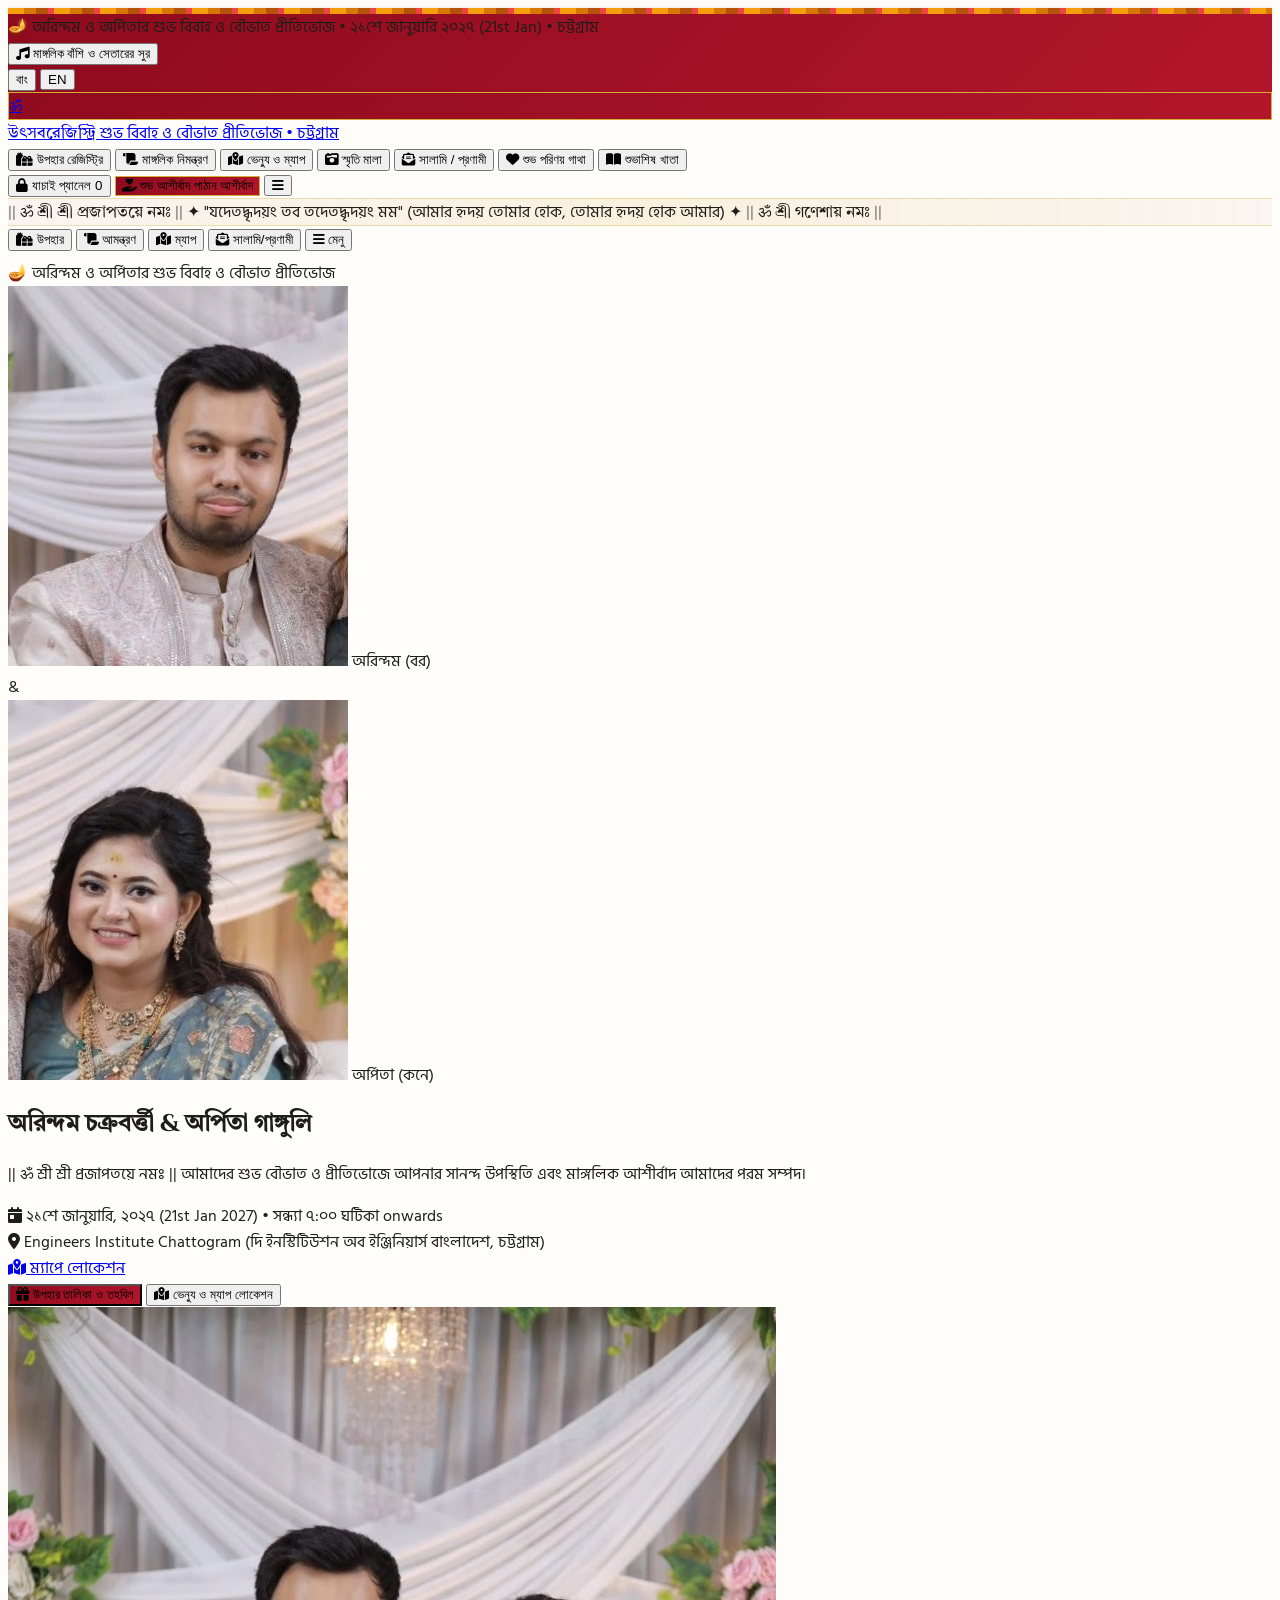
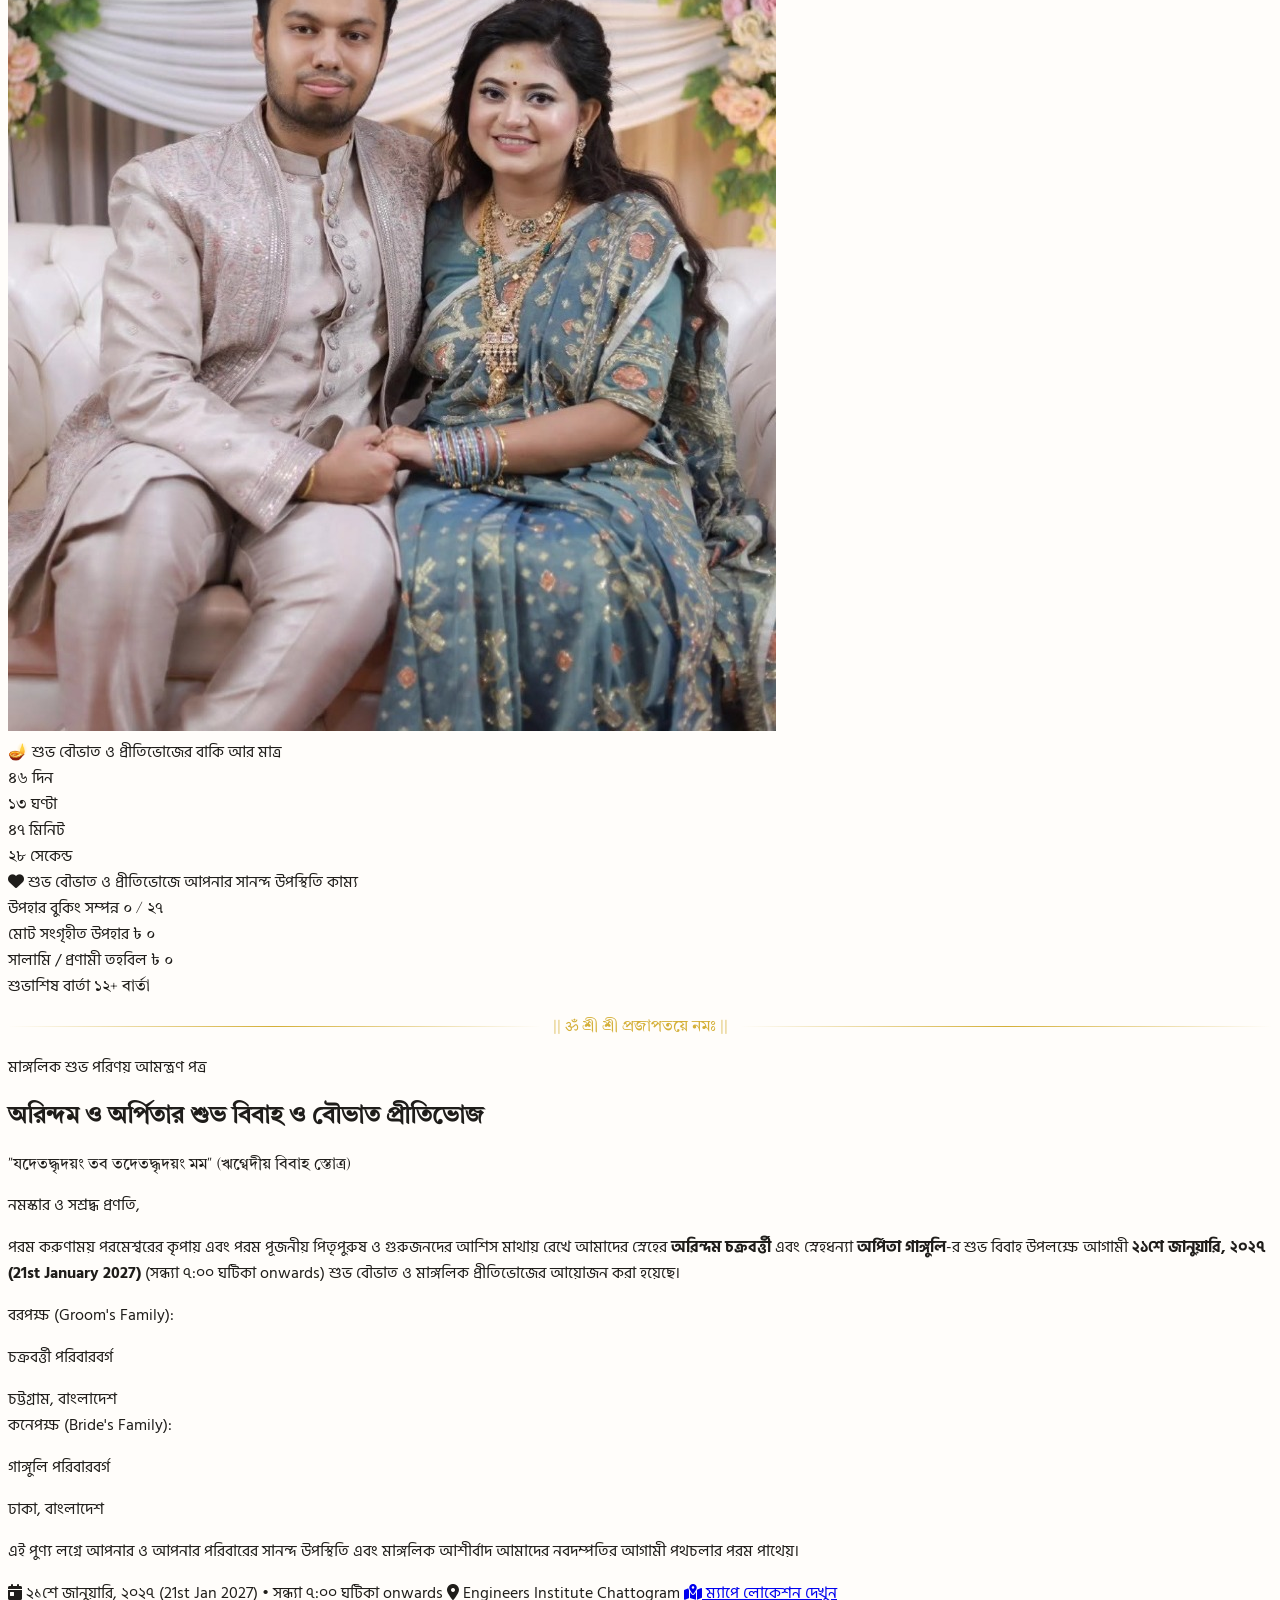
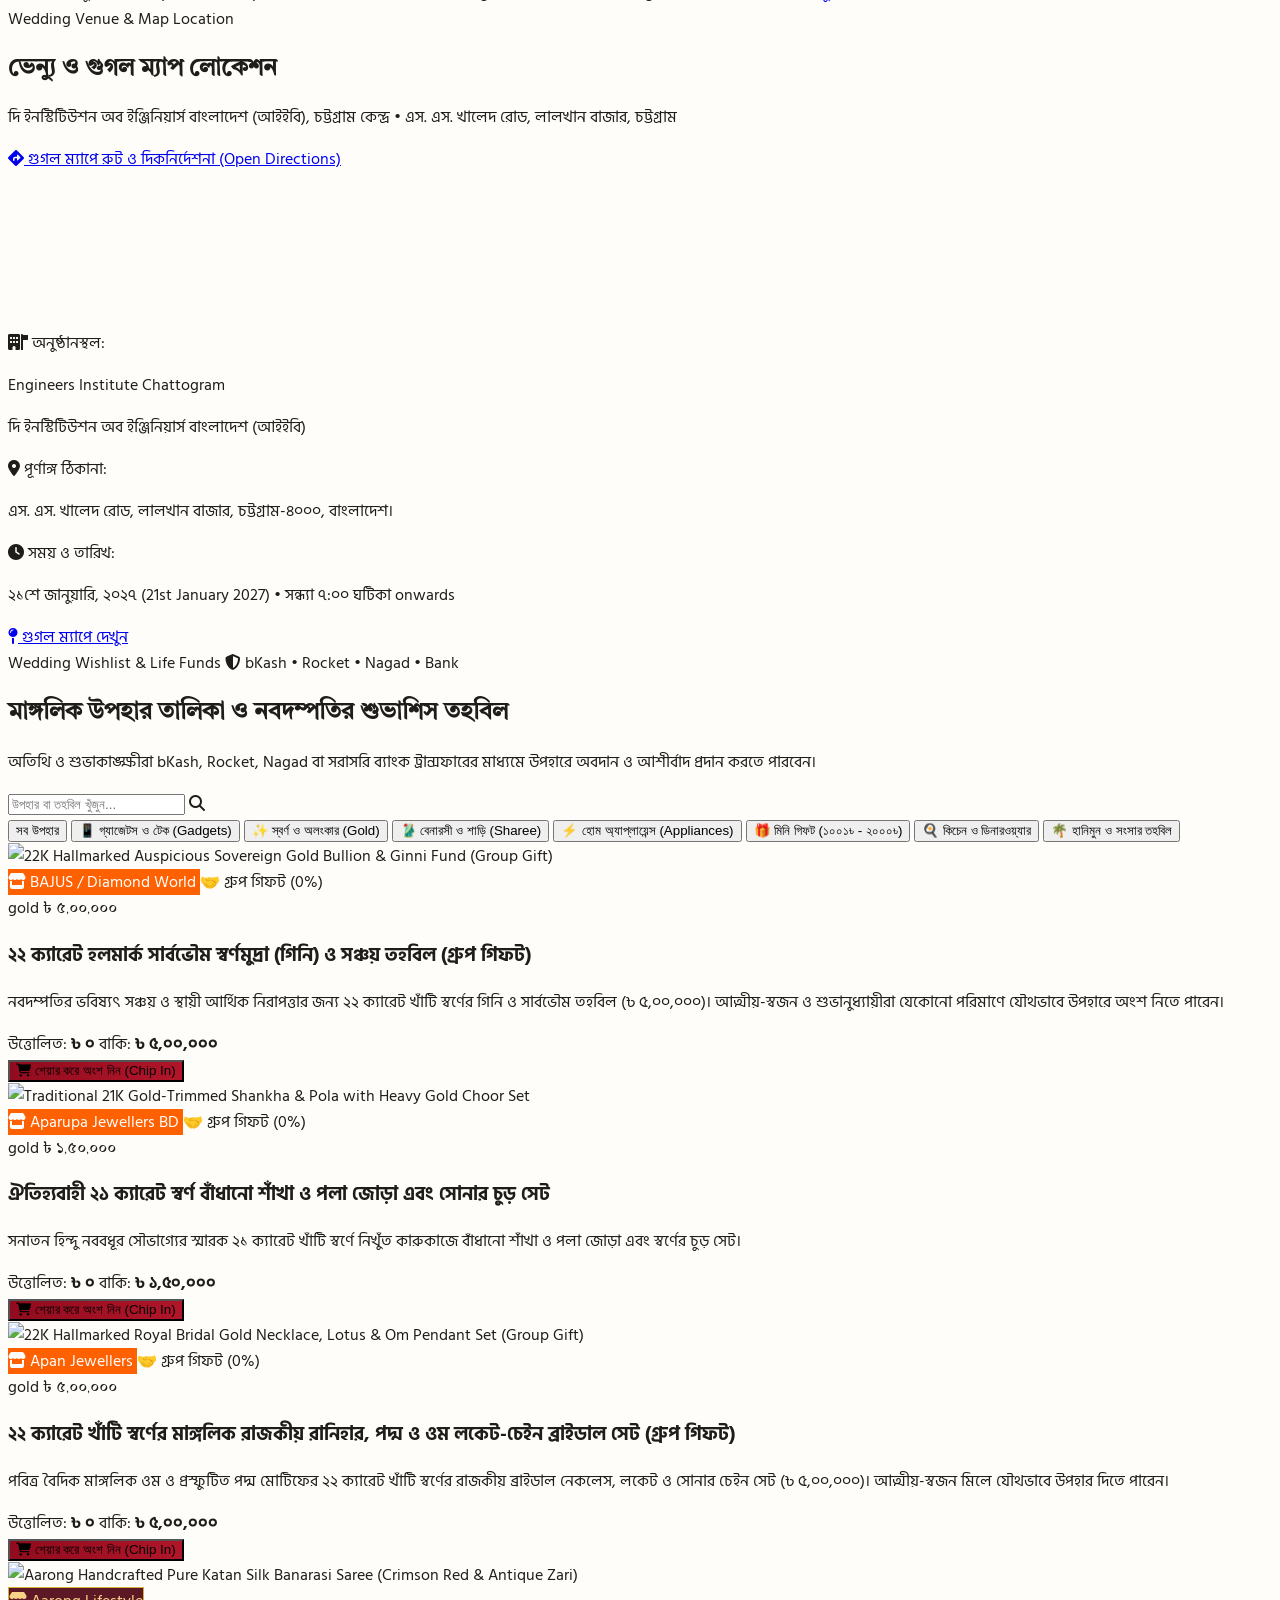
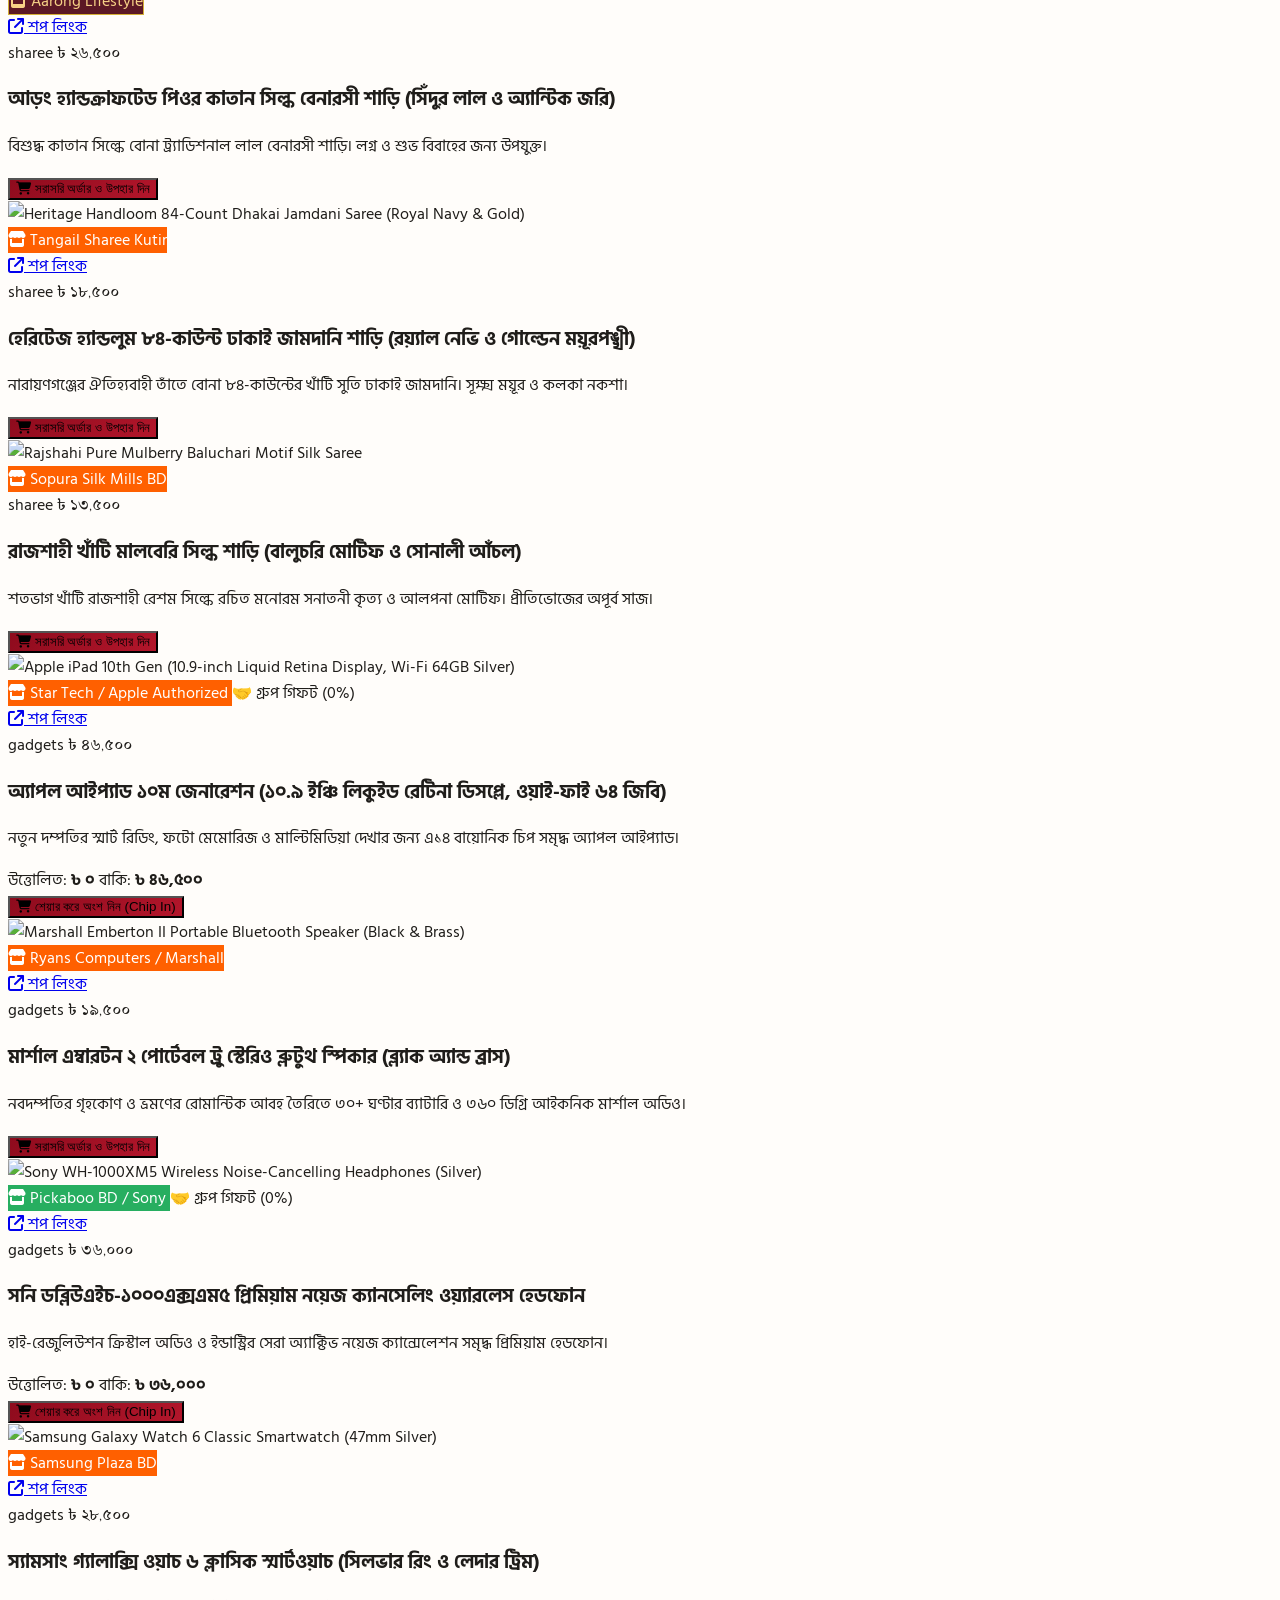
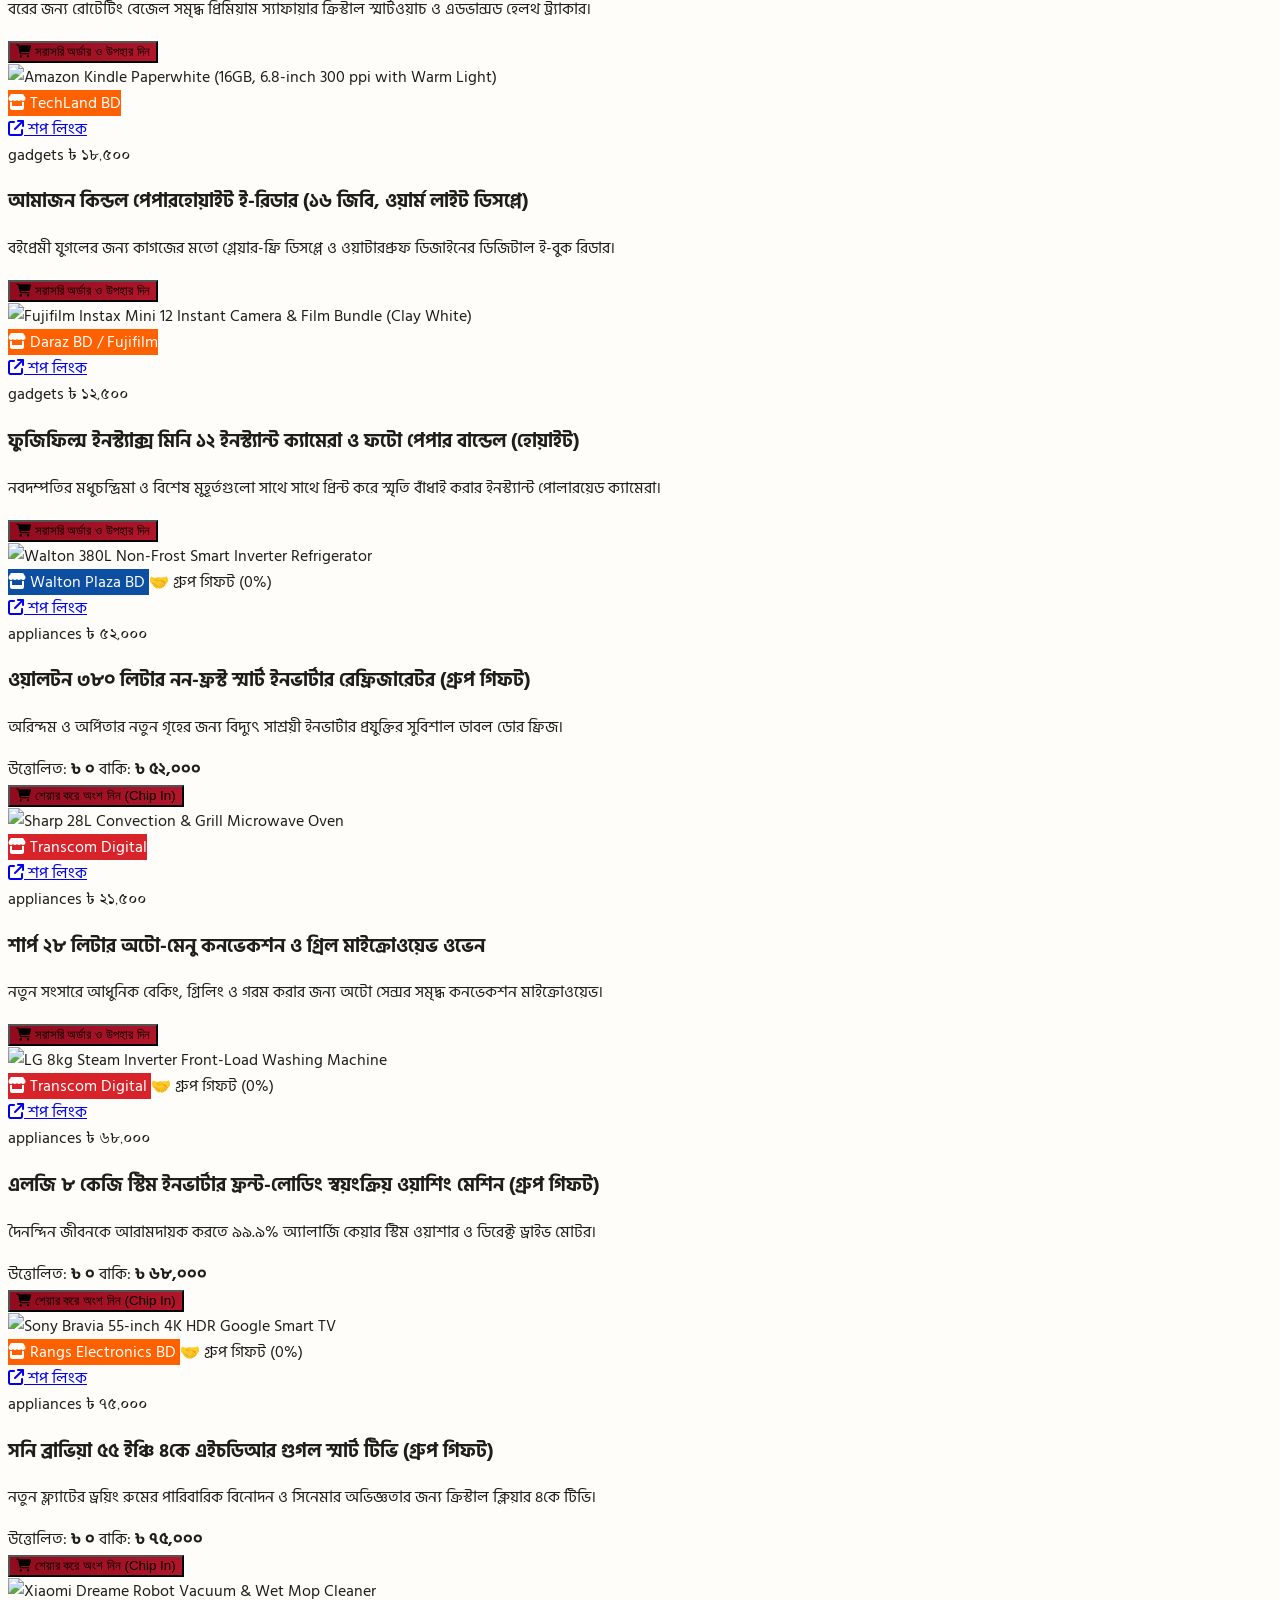
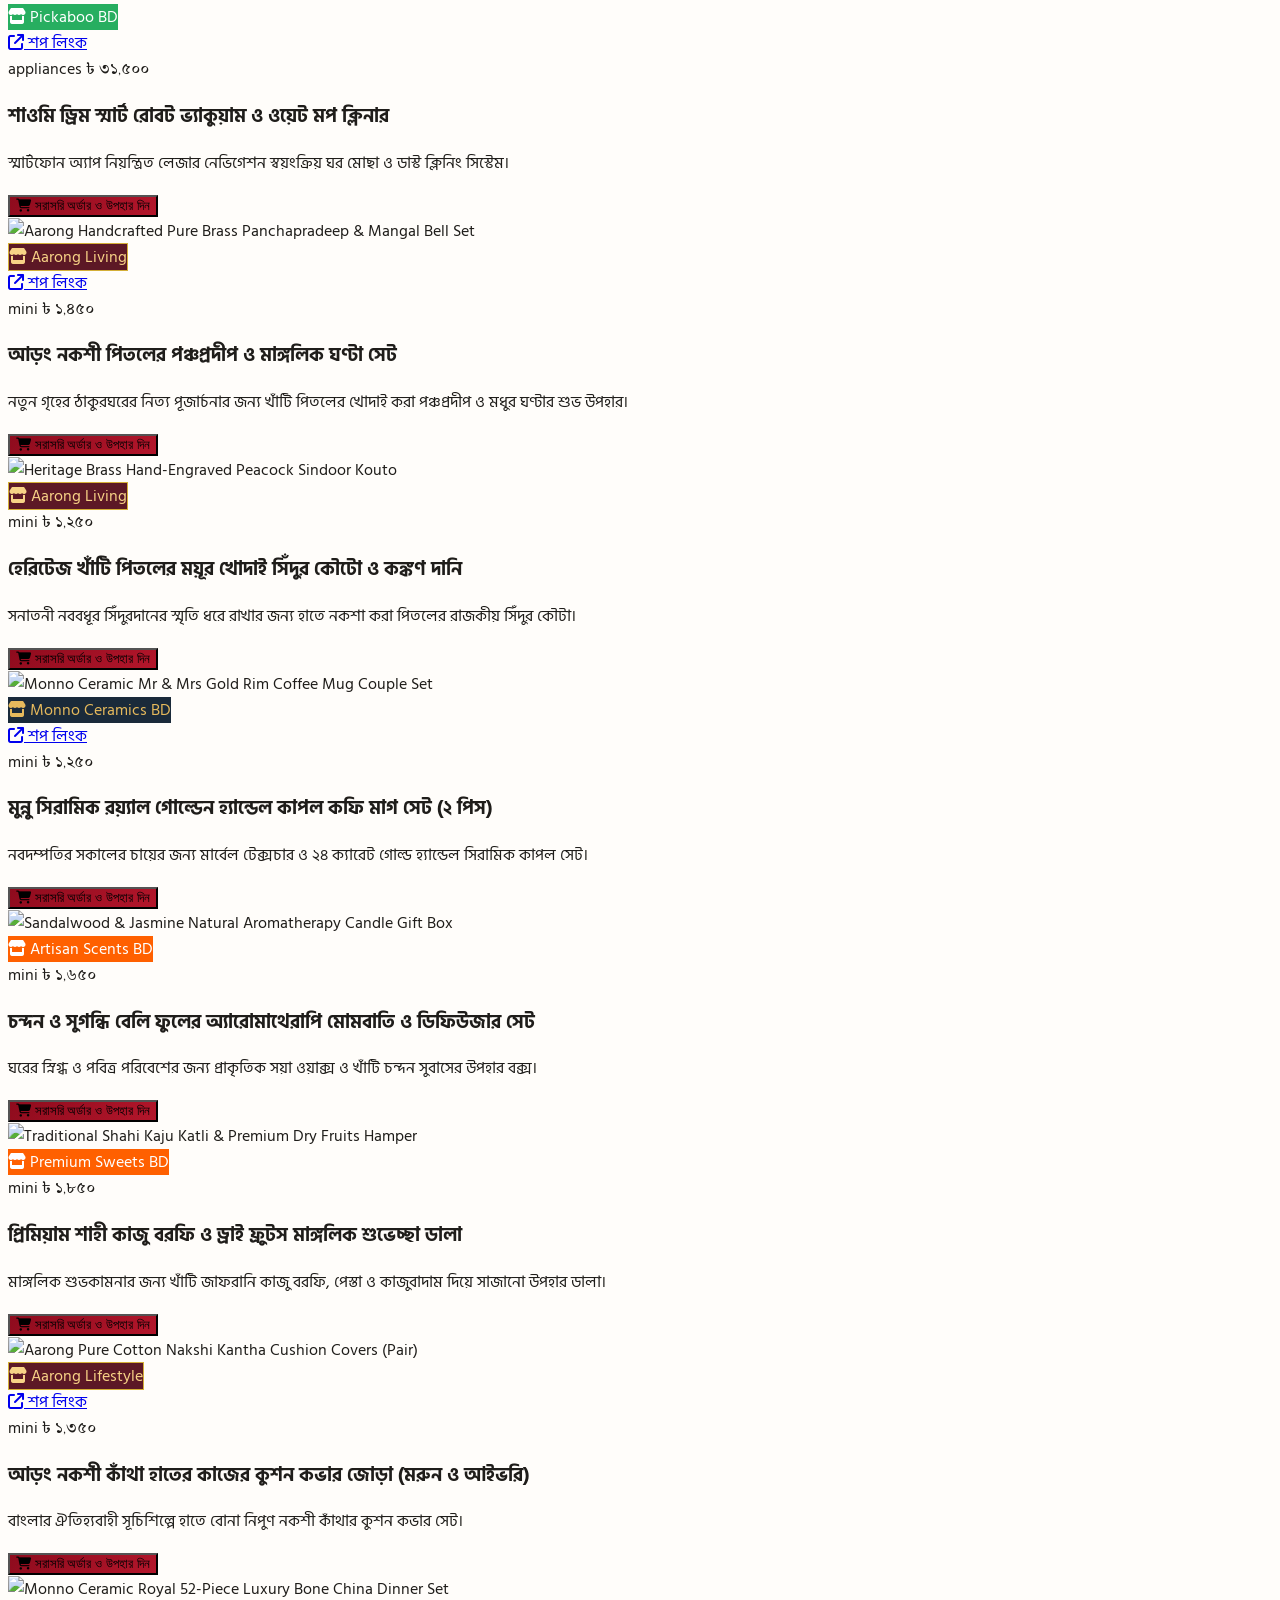
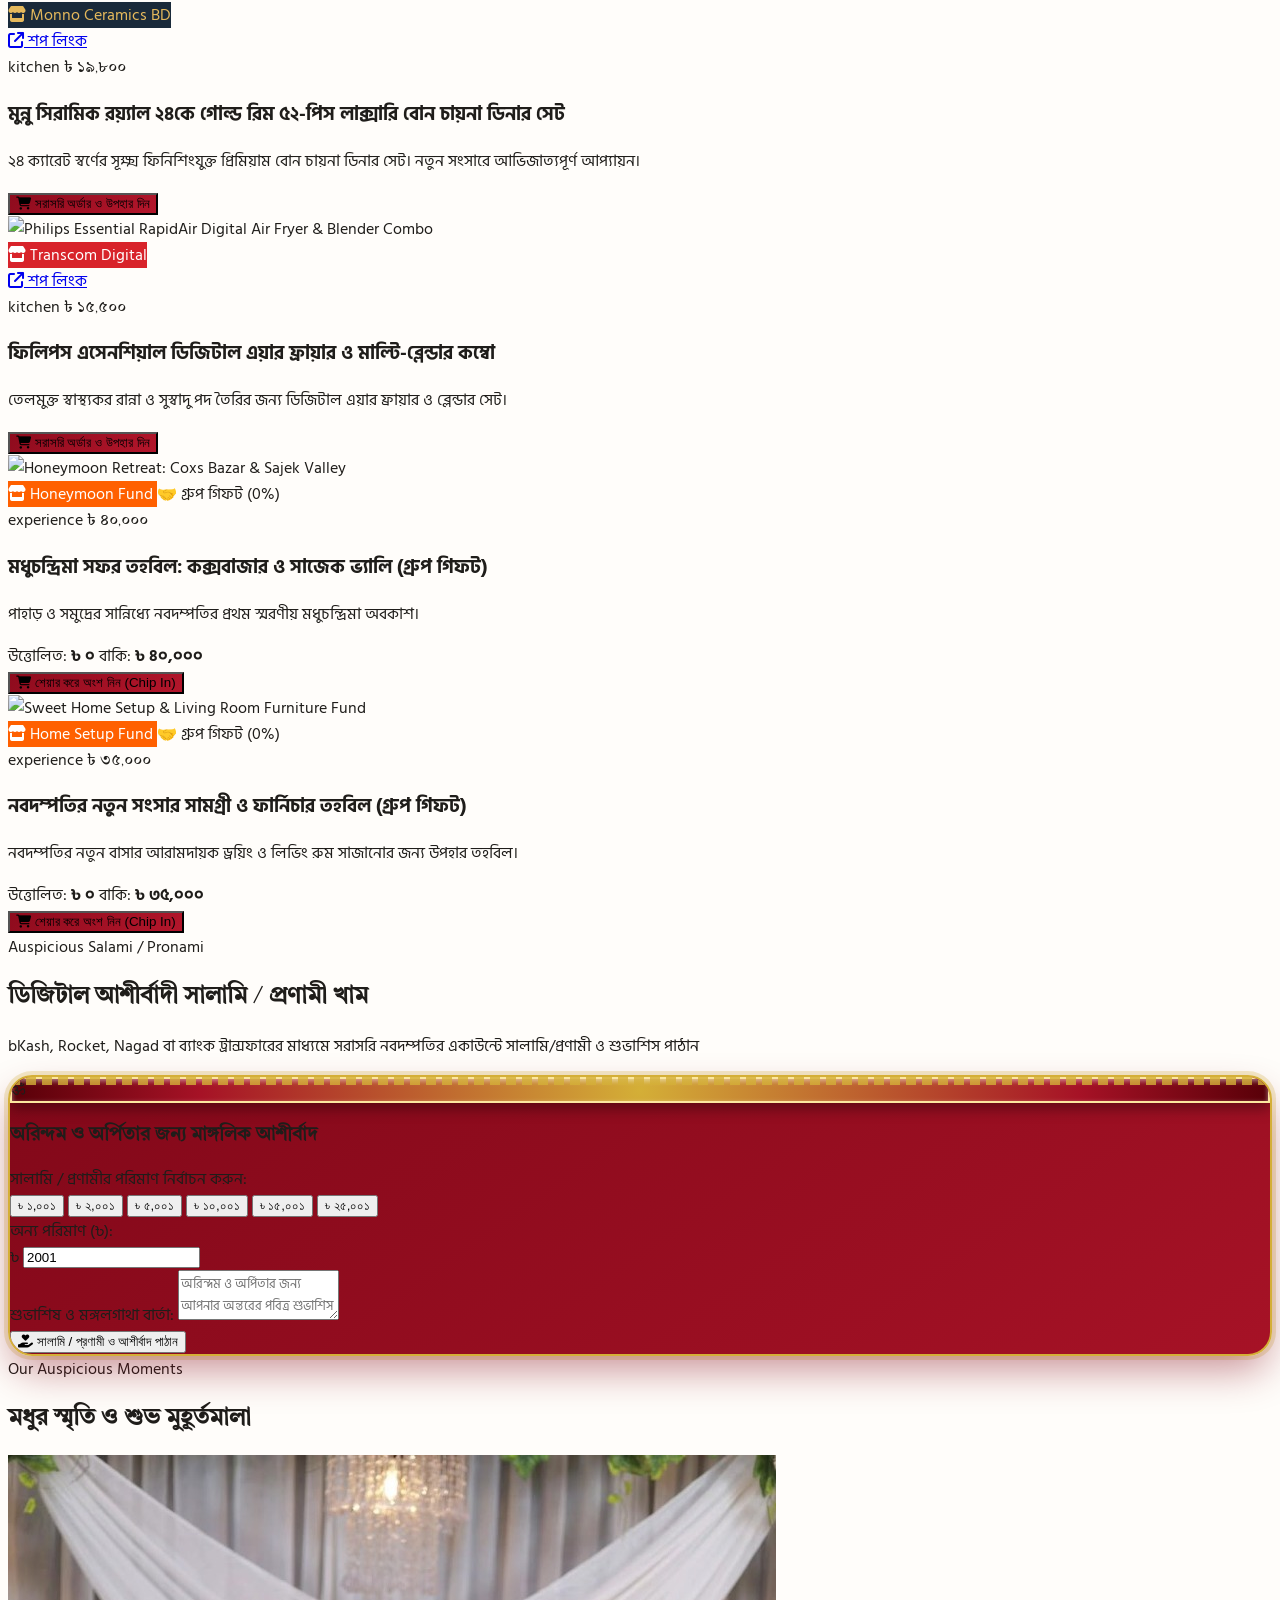
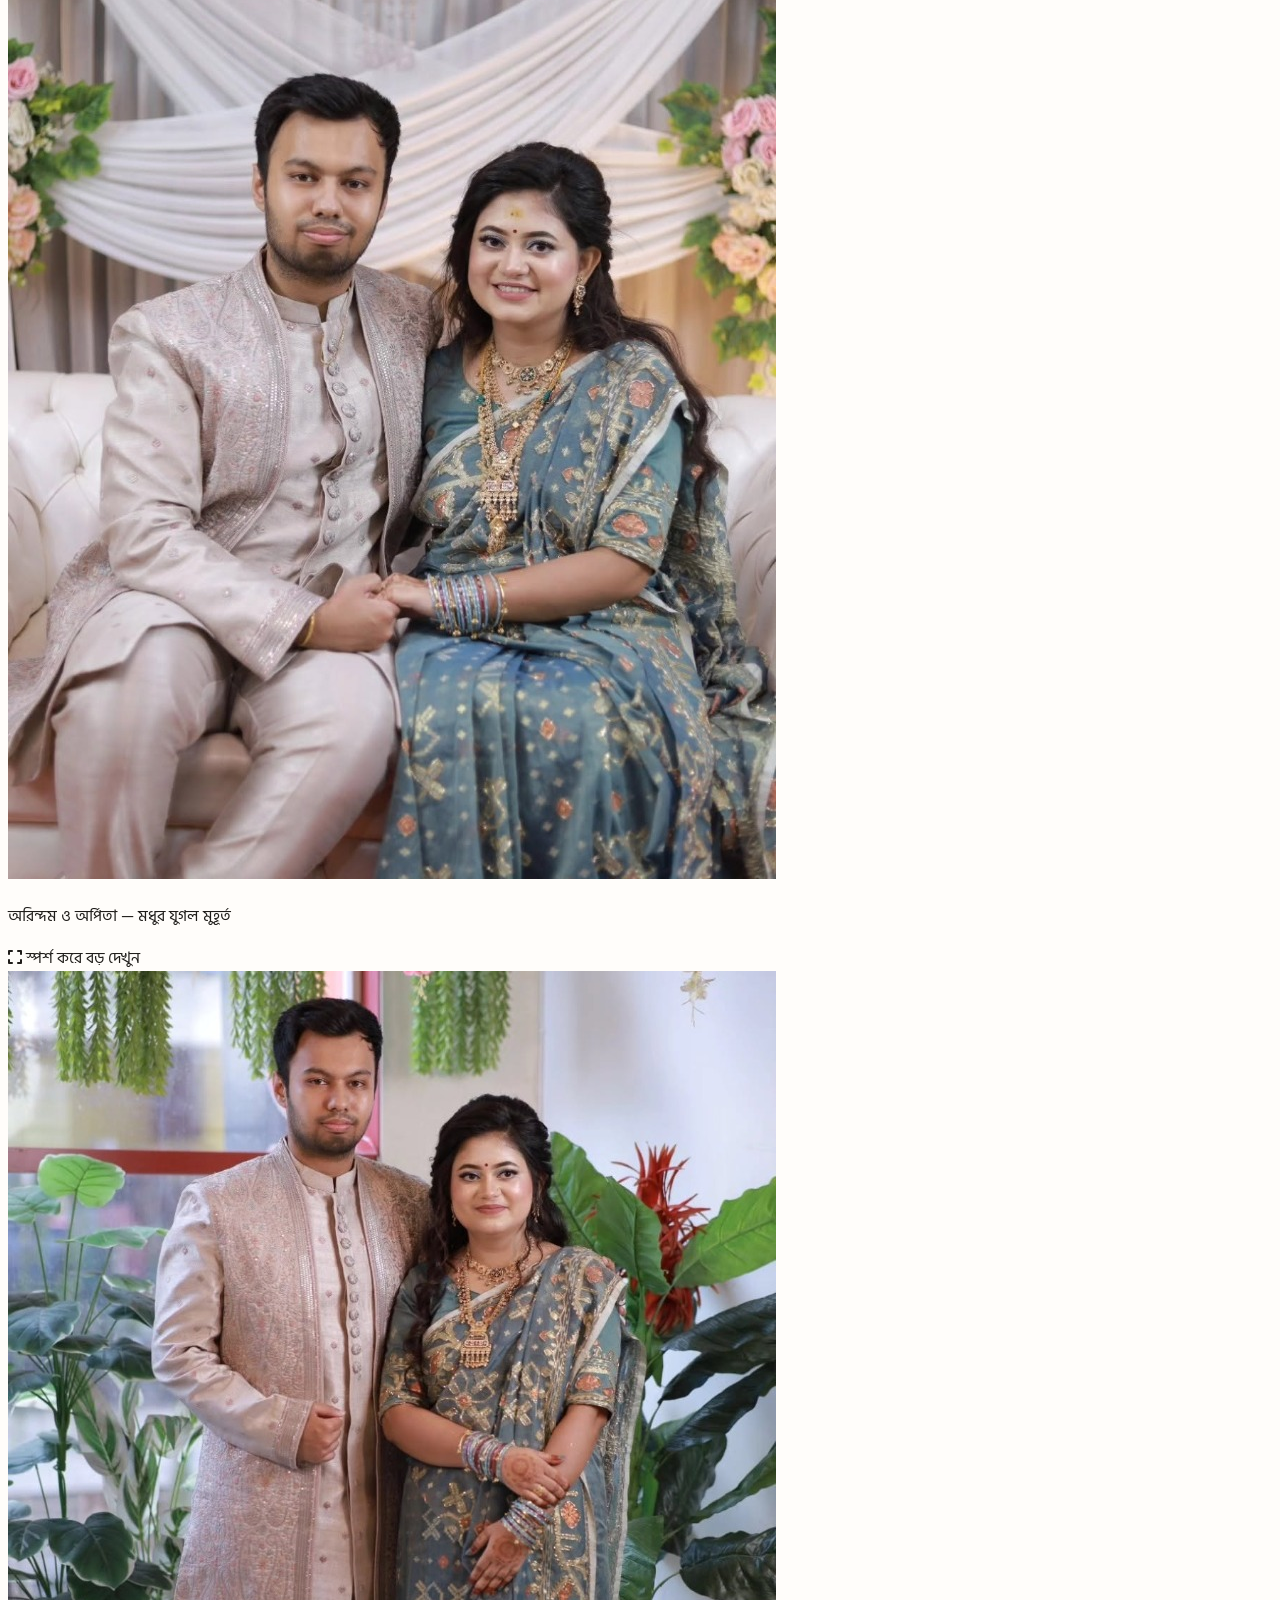
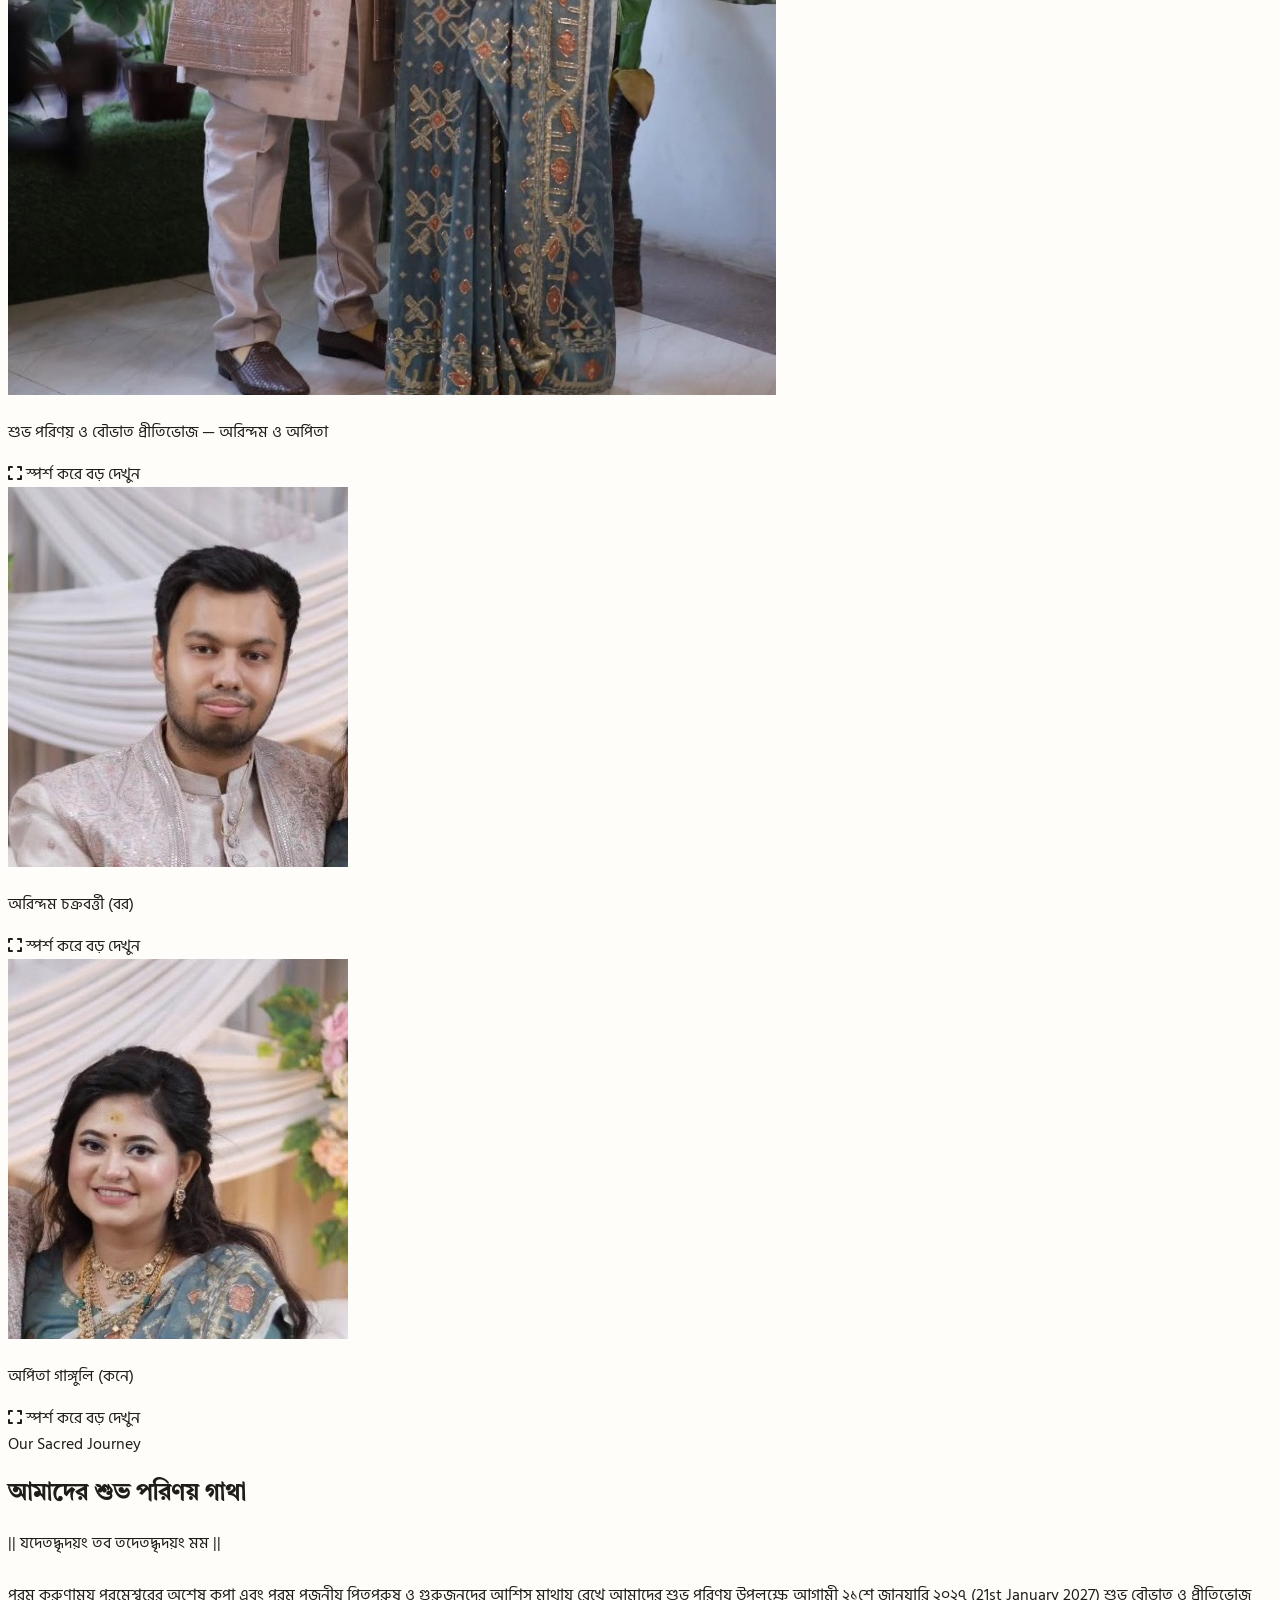
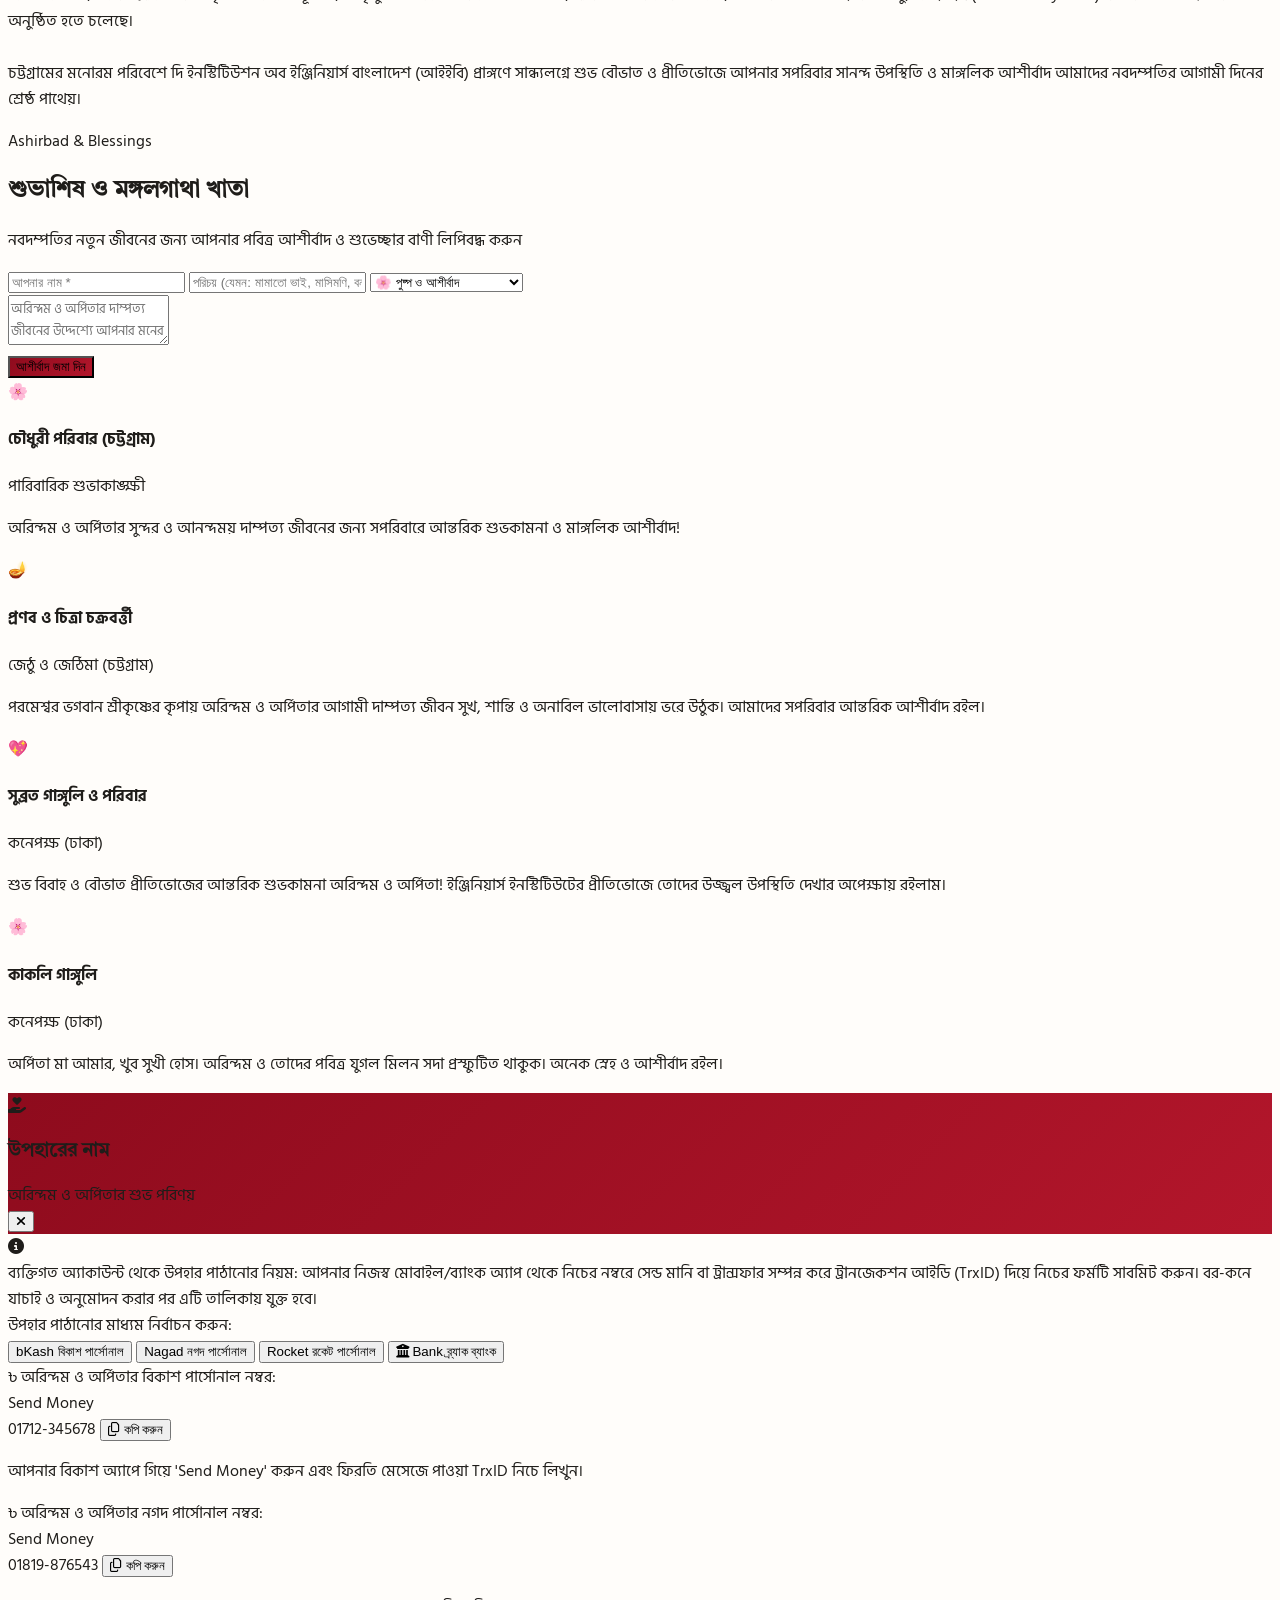
==== commit b3b1f30e: "Fix banner overlap: nest summary stats cleanly inside hero section with proper spacing" ====
--- a/index.html
+++ b/index.html
@@ -255,28 +255,29 @@
           </div>
 
         </div>
-      </div>
-    </section>
-
-    <!-- STATS STRIP -->
-    <section class="max-w-7xl mx-auto px-4 sm:px-6 -mt-6 mb-10 relative z-20">
-      <div class="bg-white rounded-2xl p-3 sm:p-5 border border-amber-200 shadow-md grid grid-cols-2 md:grid-cols-4 gap-2.5 sm:gap-4 text-center">
-        <div class="bg-amber-50/50 p-3 rounded-xl border border-amber-100/80">
-          <span class="text-[11px] sm:text-xs text-gray-500 font-medium block">উপহার বুকিং সম্পন্ন</span>
-          <span id="stat-claimed-gifts" class="text-lg sm:text-2xl font-bold font-serif-wedding text-gray-900 mt-0.5 block">০ / ২৭</span>
-        </div>
-        <div class="bg-amber-50/50 p-3 rounded-xl border border-amber-100/80">
-          <span class="text-[11px] sm:text-xs text-gray-500 font-medium block">মোট সংগৃহীত উপহার</span>
-          <span id="stat-total-raised" class="text-lg sm:text-2xl font-bold font-serif-wedding text-amber-900 mt-0.5 block">৳ ০</span>
-        </div>
-        <div class="bg-amber-50/50 p-3 rounded-xl border border-amber-100/80">
-          <span class="text-[11px] sm:text-xs text-gray-500 font-medium block">সালামি / প্রণামী তহবিল</span>
-          <span id="stat-total-salami" class="text-lg sm:text-2xl font-bold font-serif-wedding text-rose-700 mt-0.5 block">৳ ০</span>
-        </div>
-        <div class="bg-amber-50/50 p-3 rounded-xl border border-amber-100/80">
-          <span class="text-[11px] sm:text-xs text-gray-500 font-medium block">শুভাশিষ বার্তা</span>
-          <span id="stat-blessings-count" class="text-lg sm:text-2xl font-bold font-serif-wedding text-emerald-800 mt-0.5 block">১২+ বার্তা</span>
-        </div>
+
+        <!-- STATS STRIP (SUMMARY BANNER) -->
+        <div id="hero-stats-banner" class="mt-10 sm:mt-12 relative z-20">
+          <div class="bg-white/95 backdrop-blur rounded-2xl p-3 sm:p-5 border border-amber-200 shadow-md grid grid-cols-2 md:grid-cols-4 gap-2.5 sm:gap-4 text-center">
+            <div class="bg-amber-50/50 p-3 rounded-xl border border-amber-100/80">
+              <span class="text-[11px] sm:text-xs text-gray-500 font-medium block">উপহার বুকিং সম্পন্ন</span>
+              <span id="stat-claimed-gifts" class="text-lg sm:text-2xl font-bold font-serif-wedding text-gray-900 mt-0.5 block">০ / ২৭</span>
+            </div>
+            <div class="bg-amber-50/50 p-3 rounded-xl border border-amber-100/80">
+              <span class="text-[11px] sm:text-xs text-gray-500 font-medium block">মোট সংগৃহীত উপহার</span>
+              <span id="stat-total-raised" class="text-lg sm:text-2xl font-bold font-serif-wedding text-amber-900 mt-0.5 block">৳ ০</span>
+            </div>
+            <div class="bg-amber-50/50 p-3 rounded-xl border border-amber-100/80">
+              <span class="text-[11px] sm:text-xs text-gray-500 font-medium block">সালামি / প্রণামী তহবিল</span>
+              <span id="stat-total-salami" class="text-lg sm:text-2xl font-bold font-serif-wedding text-rose-700 mt-0.5 block">৳ ০</span>
+            </div>
+            <div class="bg-amber-50/50 p-3 rounded-xl border border-amber-100/80">
+              <span class="text-[11px] sm:text-xs text-gray-500 font-medium block">শুভাশিষ বার্তা</span>
+              <span id="stat-blessings-count" class="text-lg sm:text-2xl font-bold font-serif-wedding text-emerald-800 mt-0.5 block">১২+ বার্তা</span>
+            </div>
+          </div>
+        </div>
+
       </div>
     </section>
 
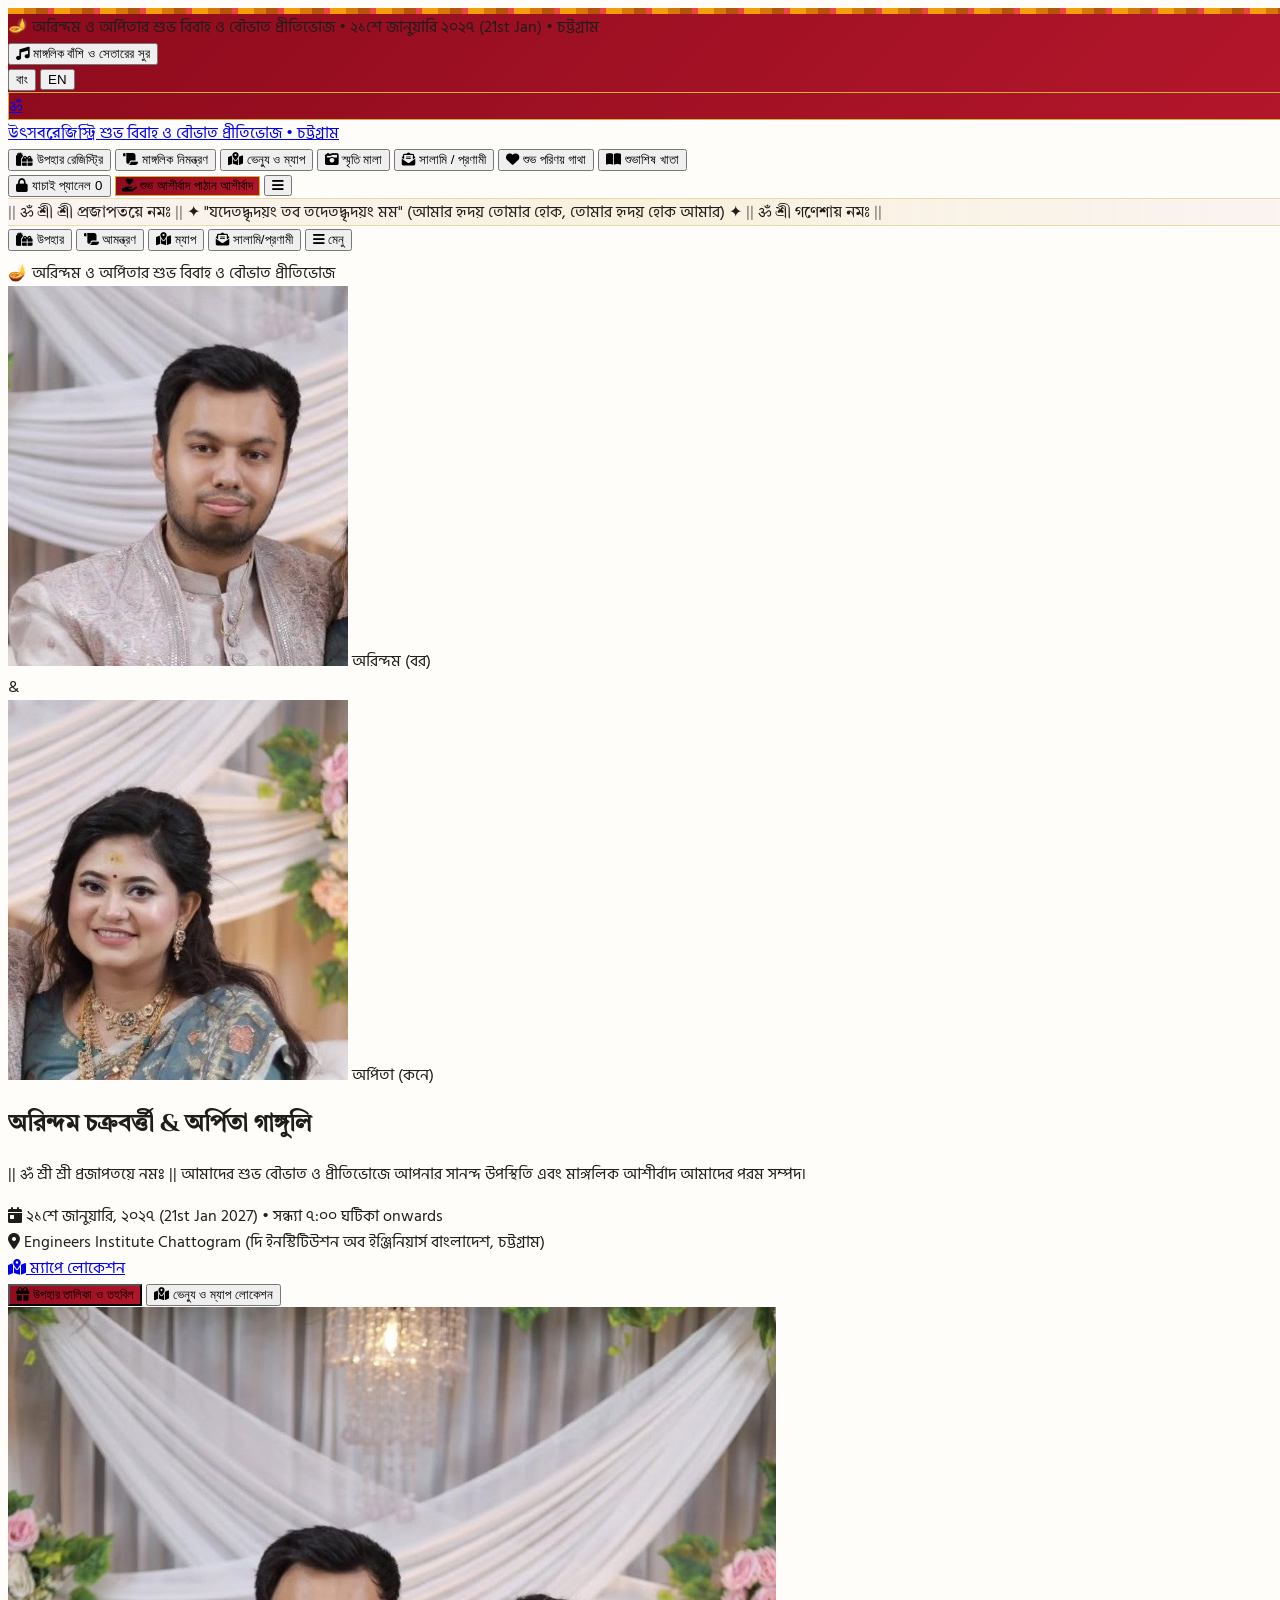
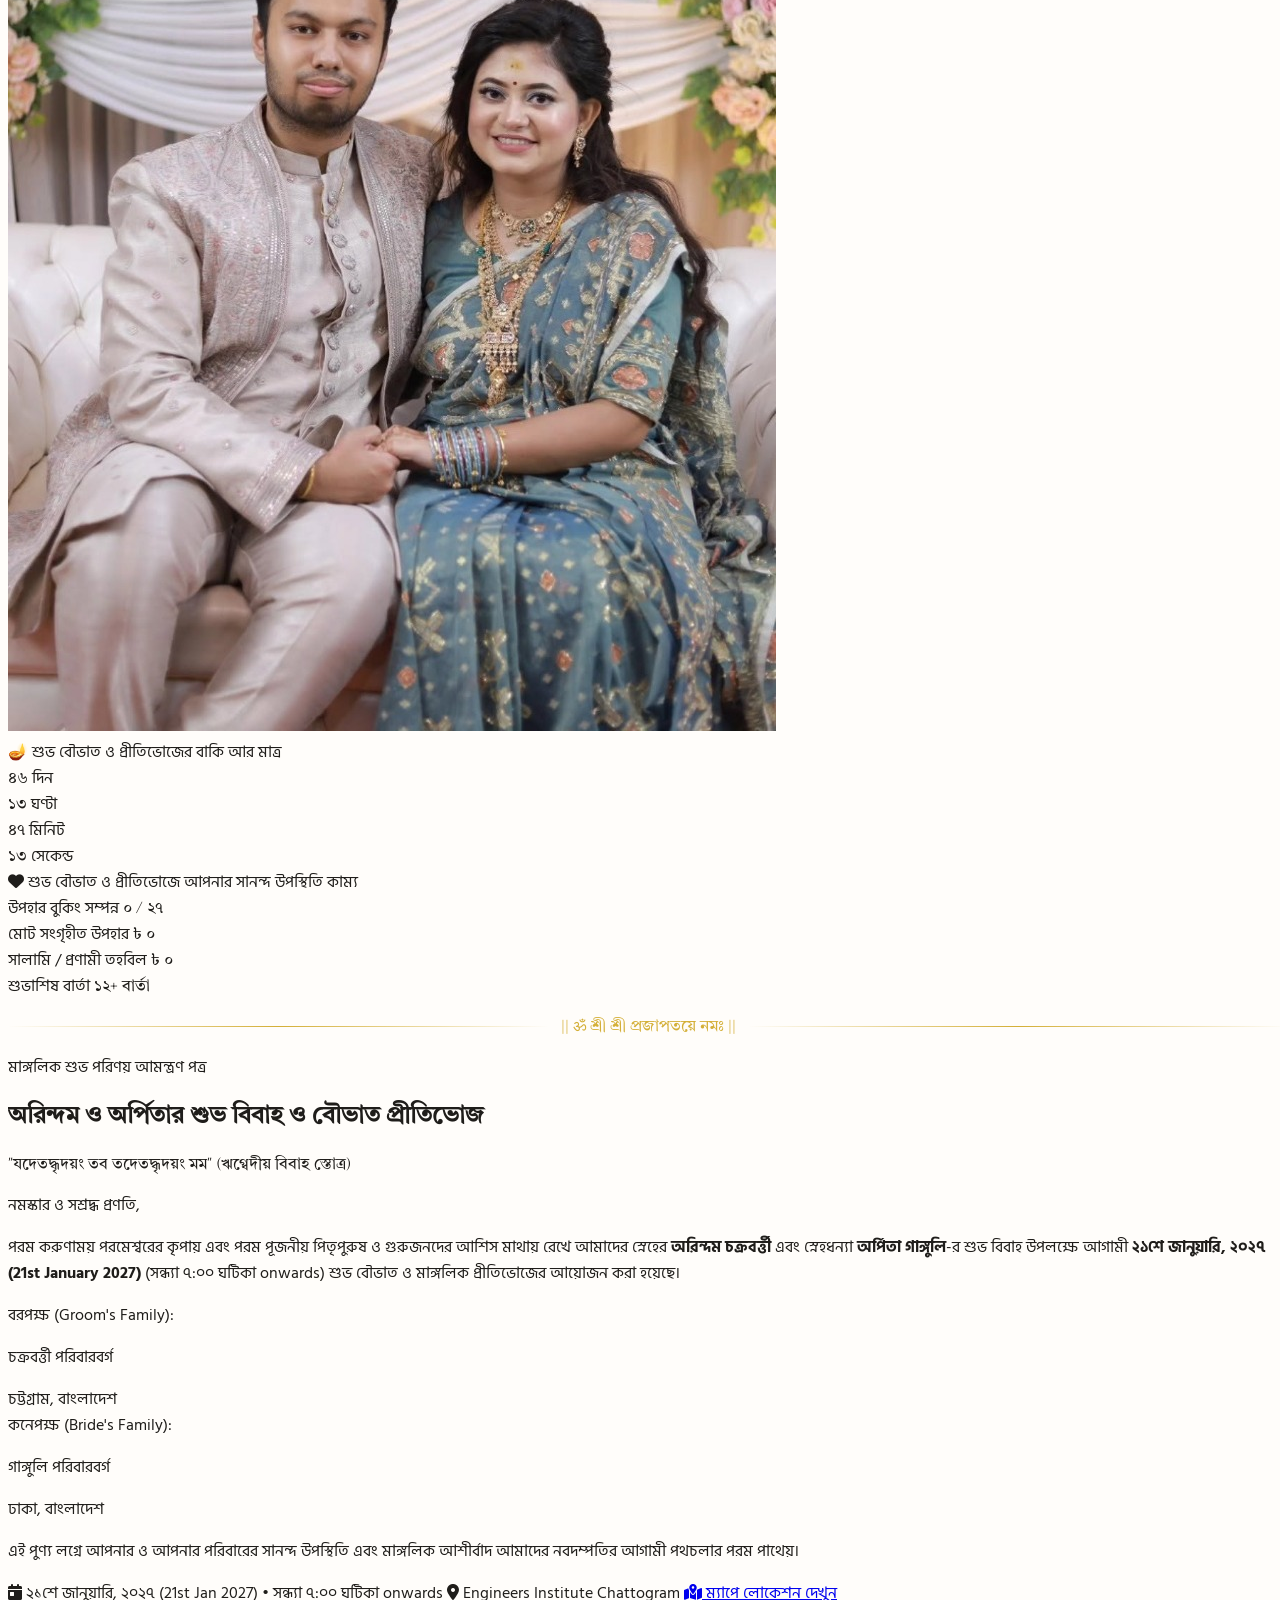
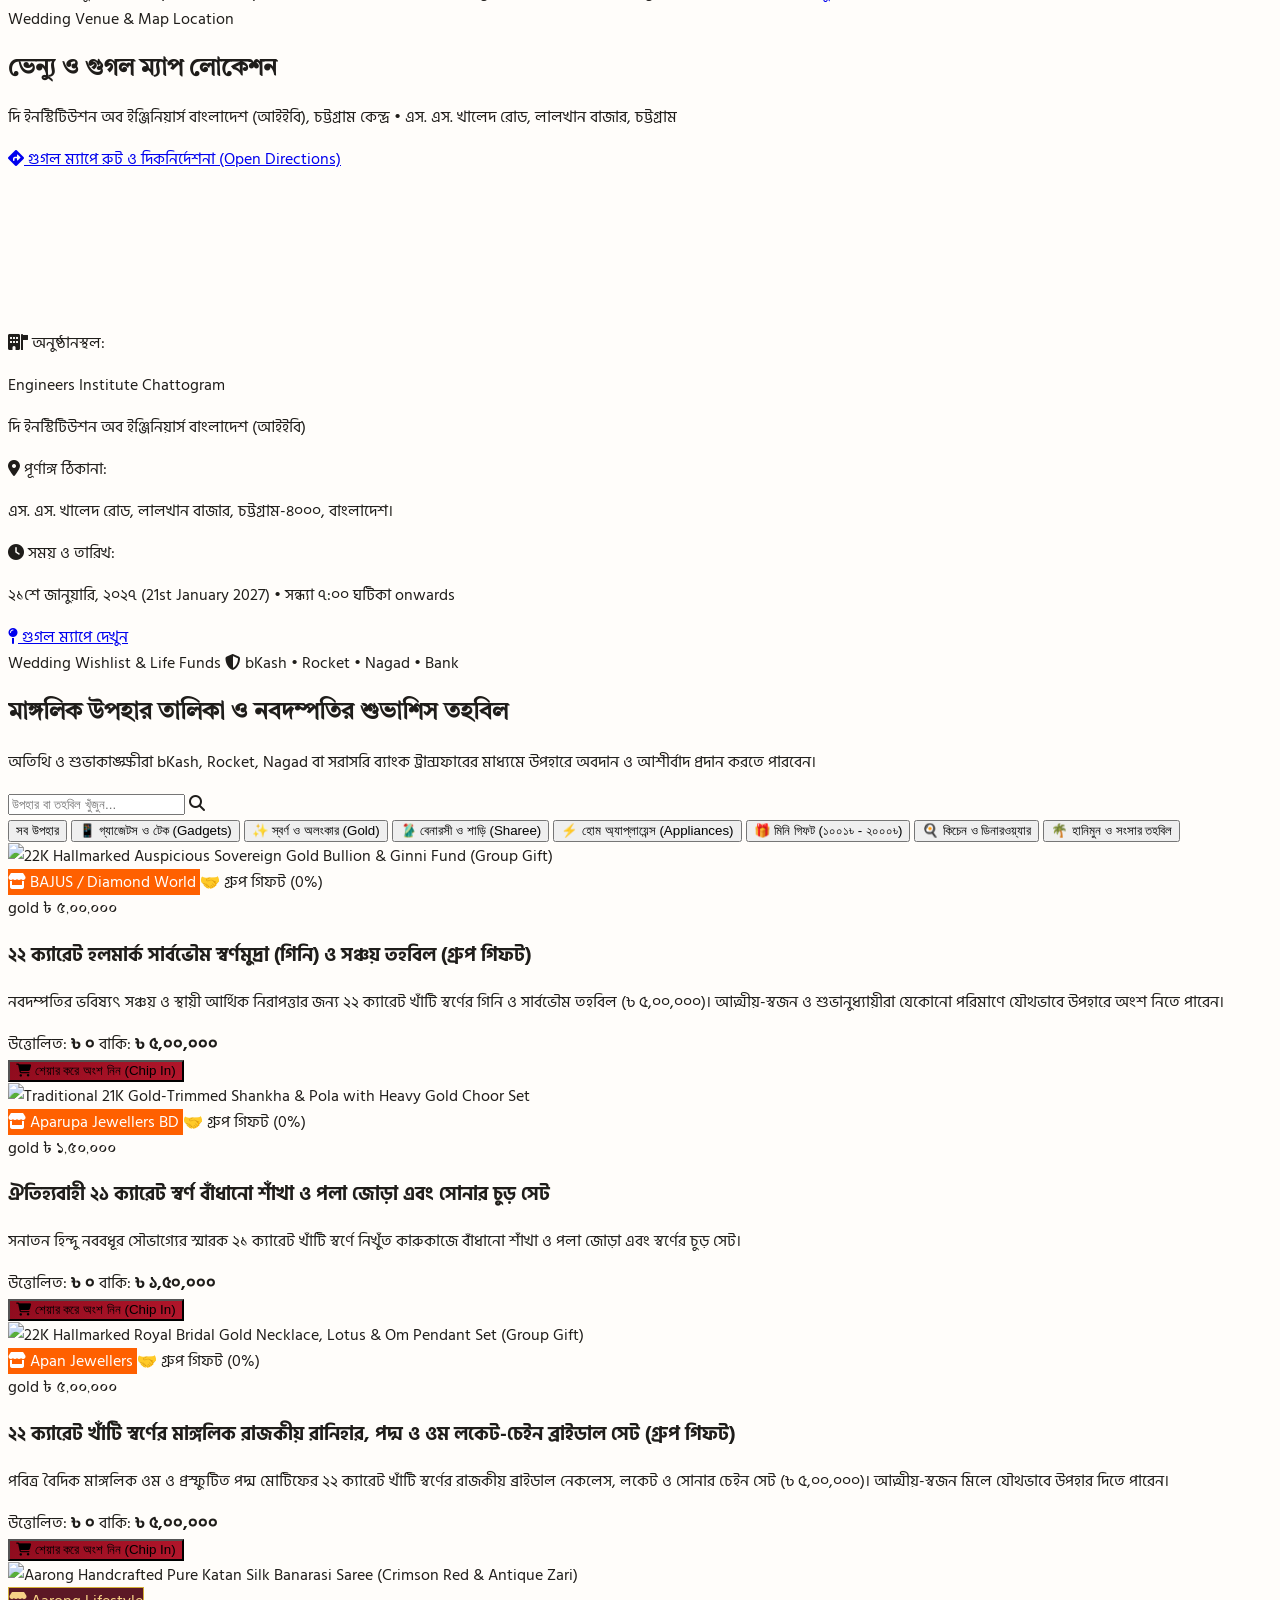
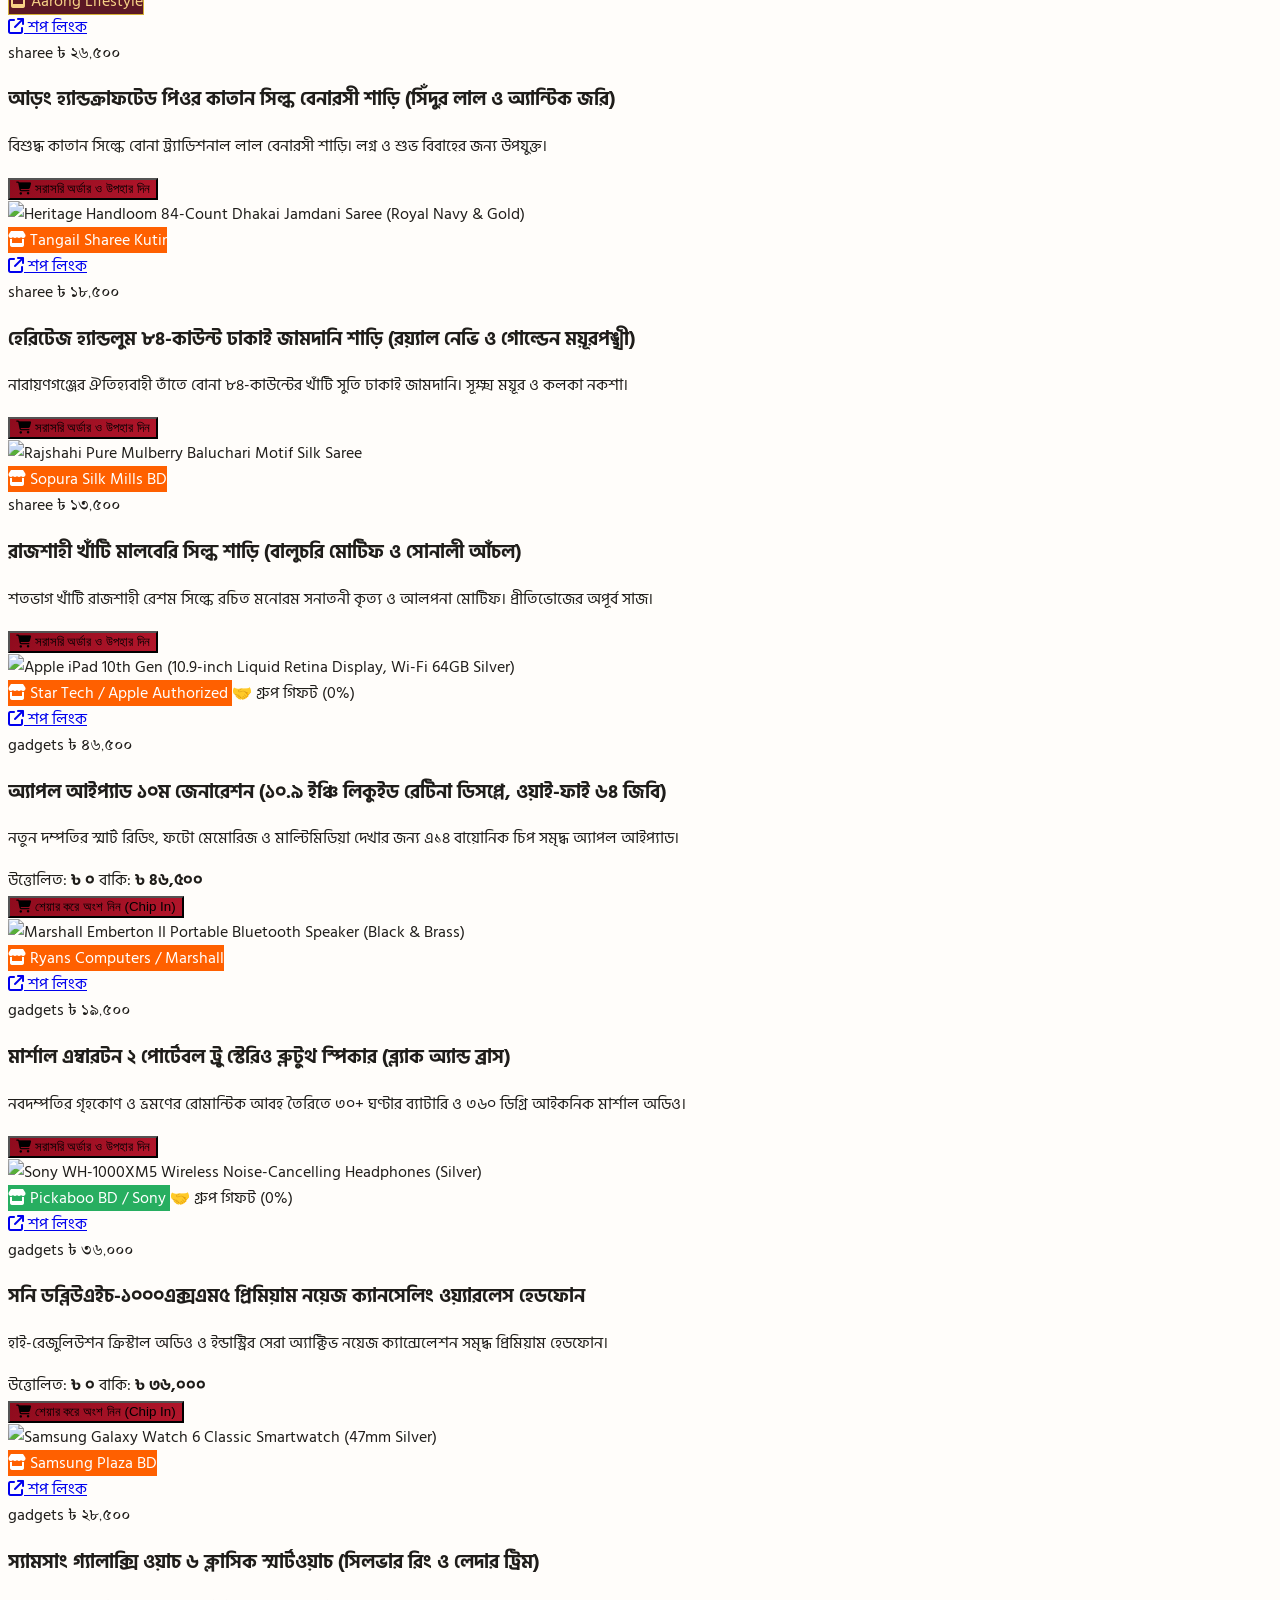
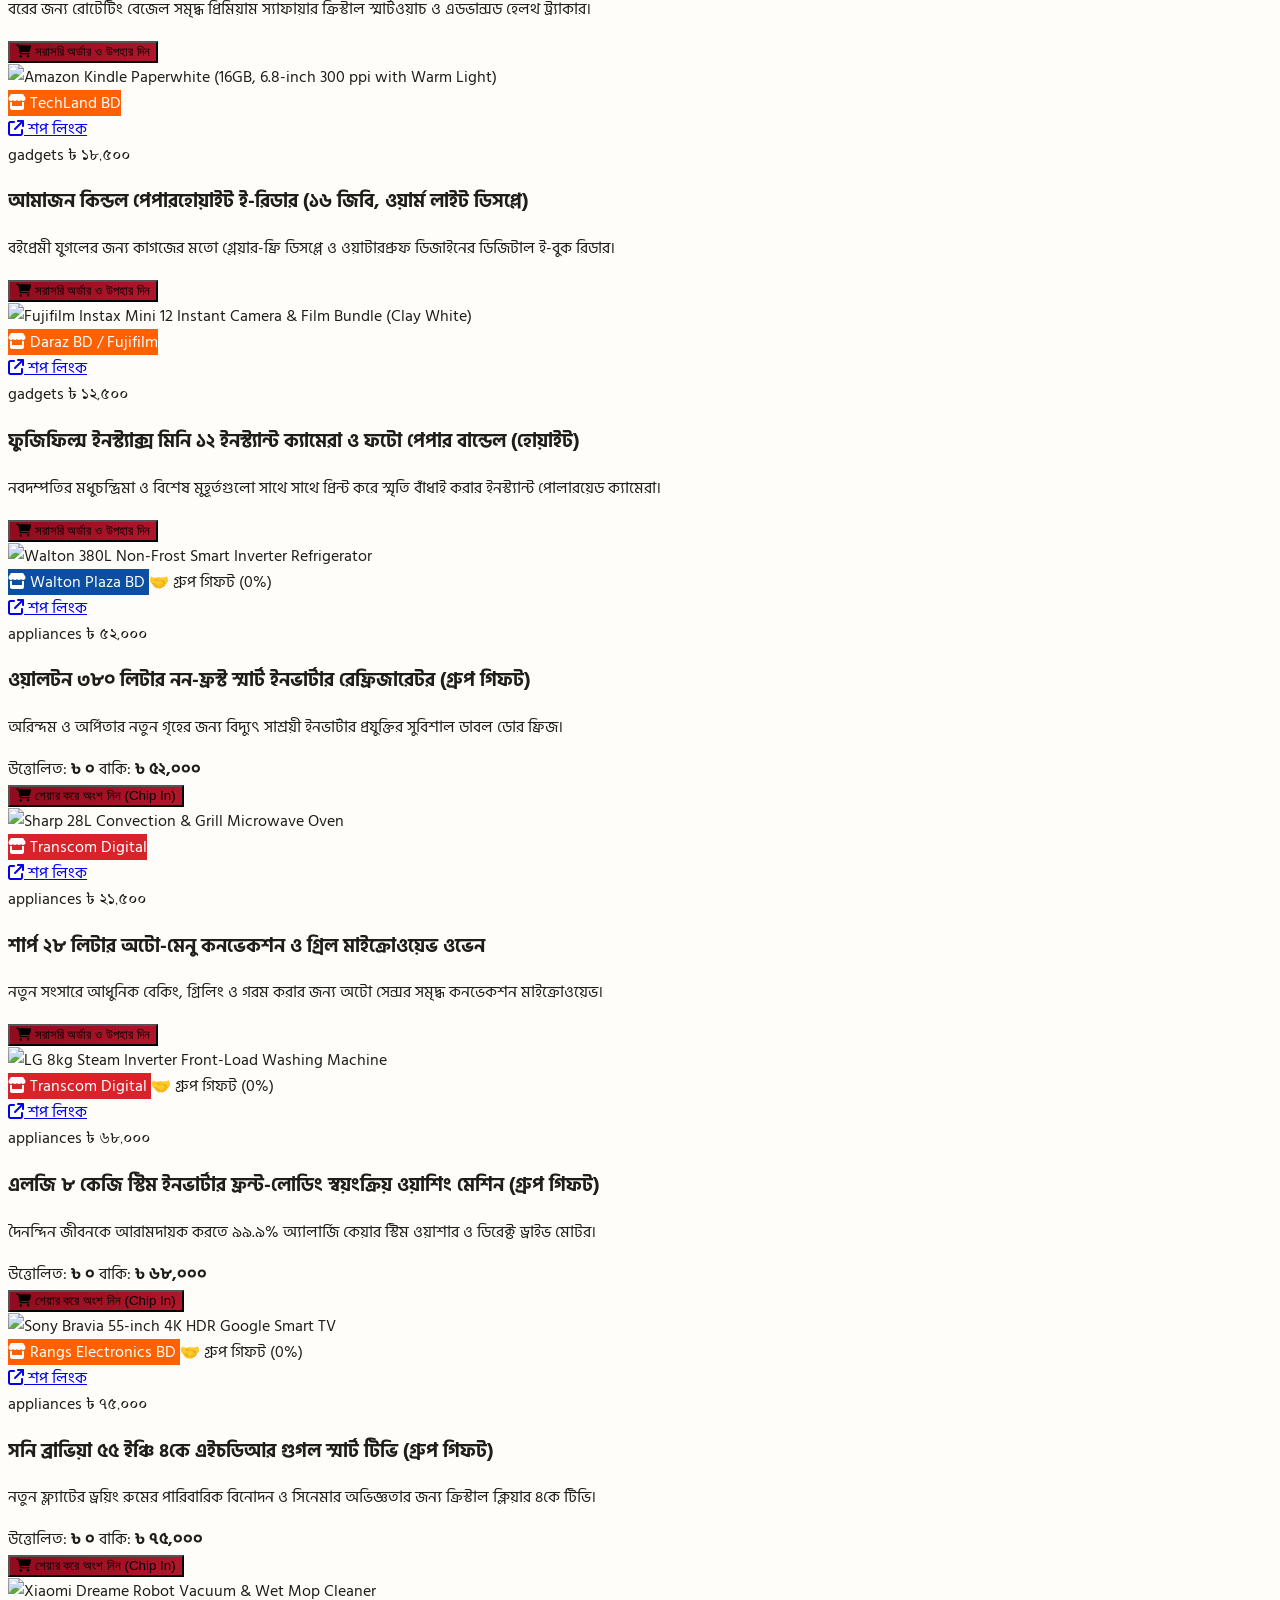
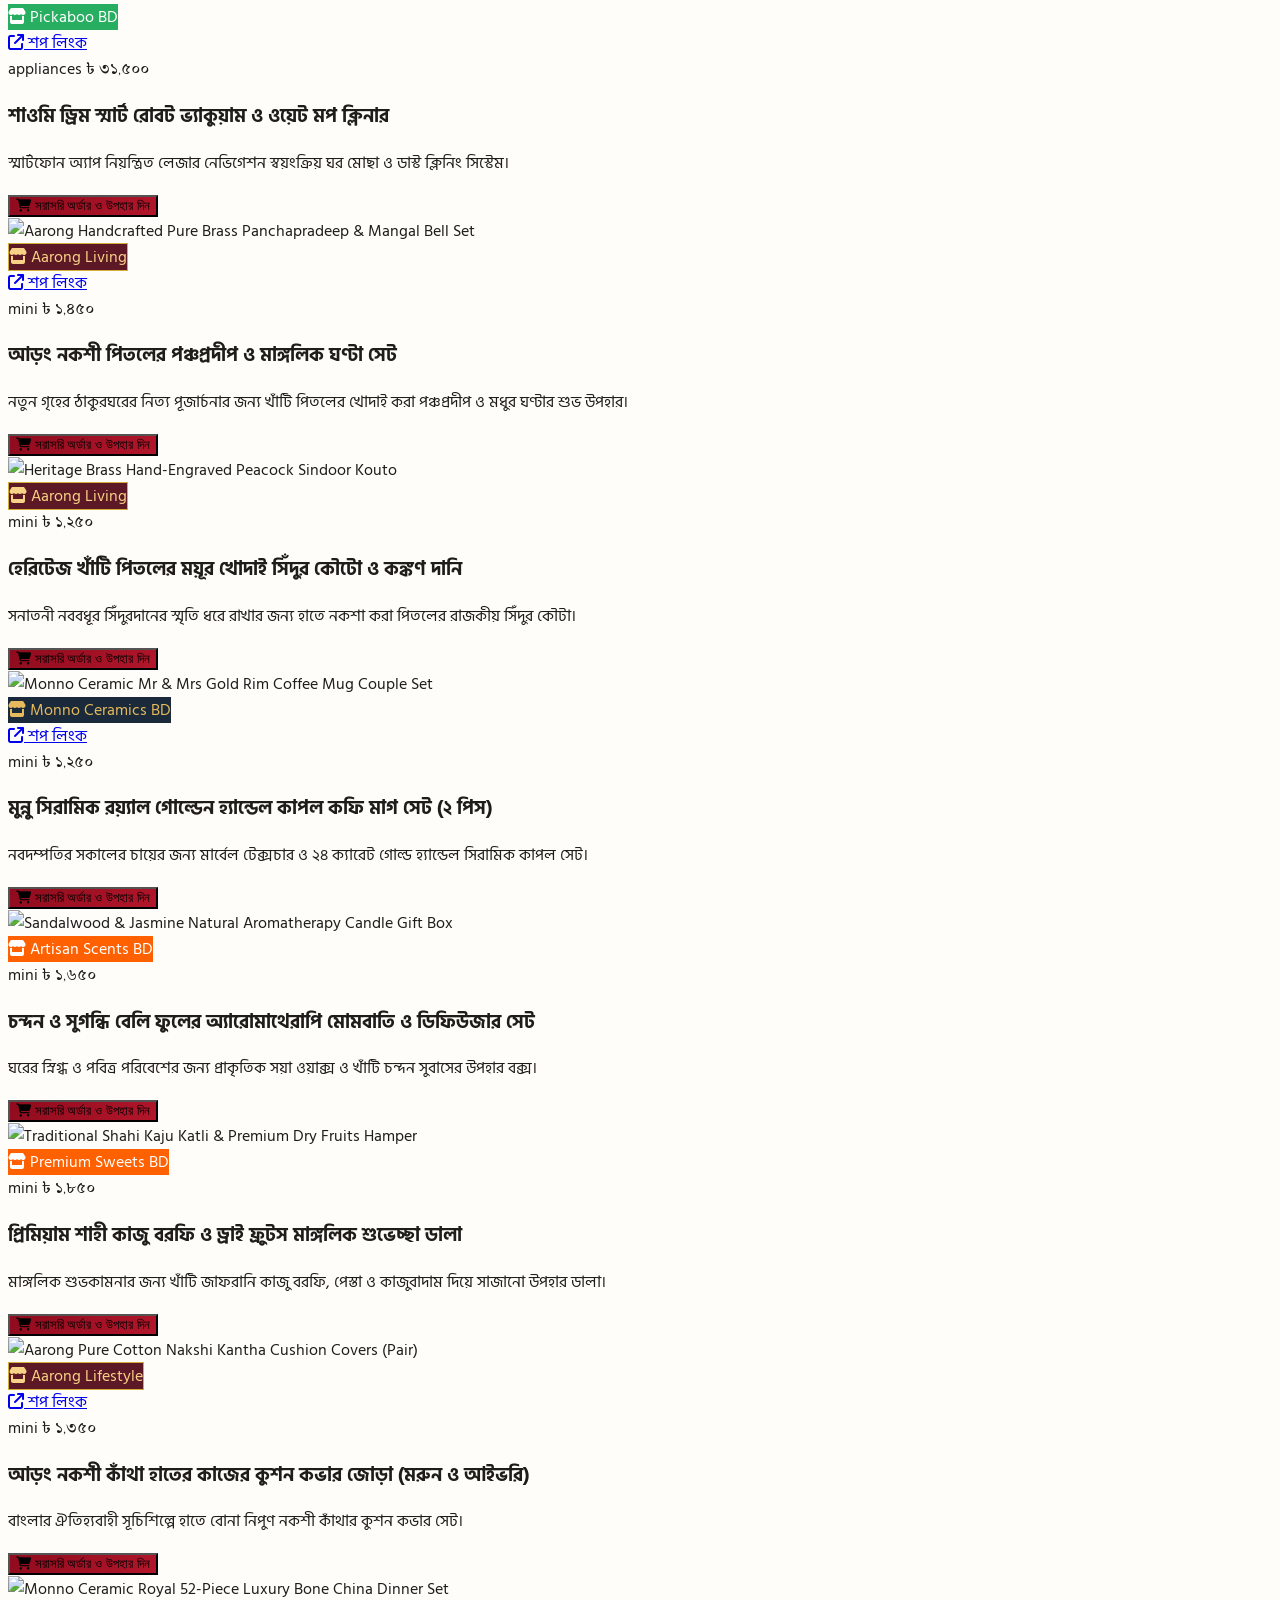
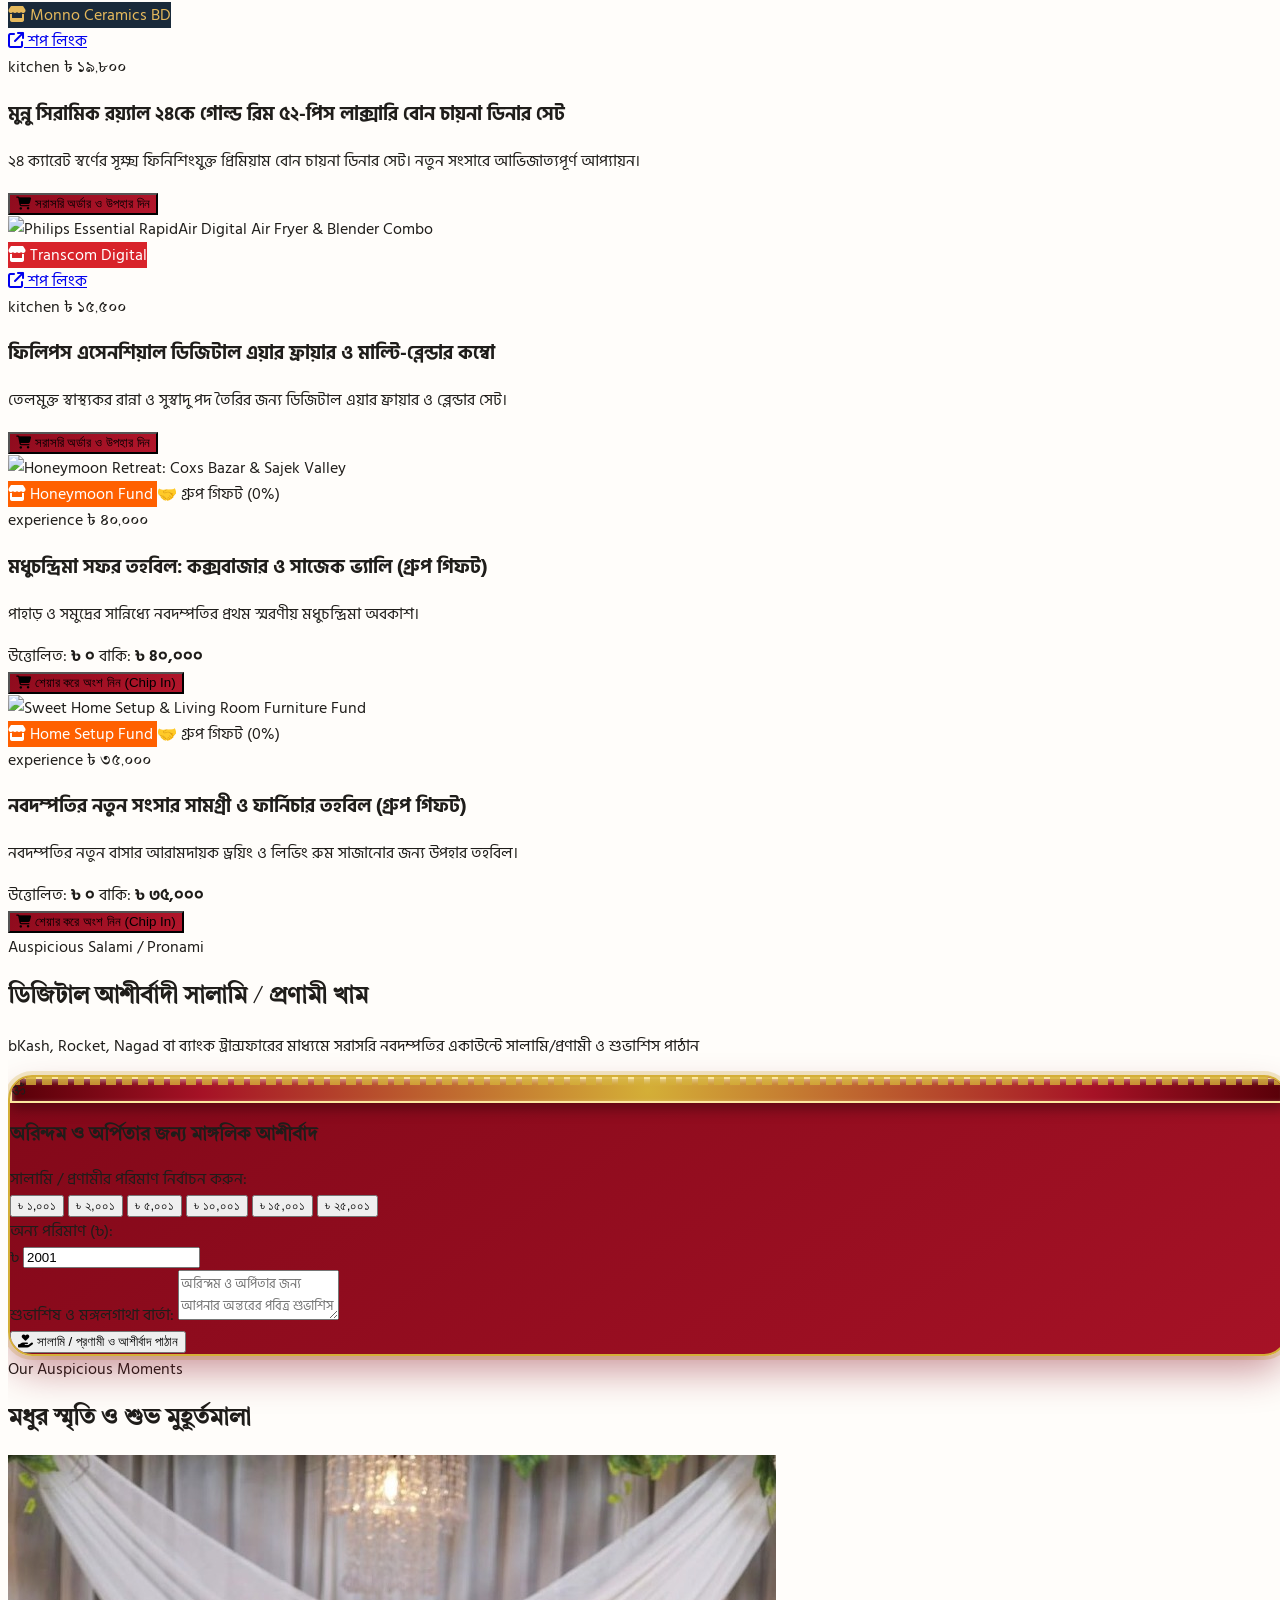
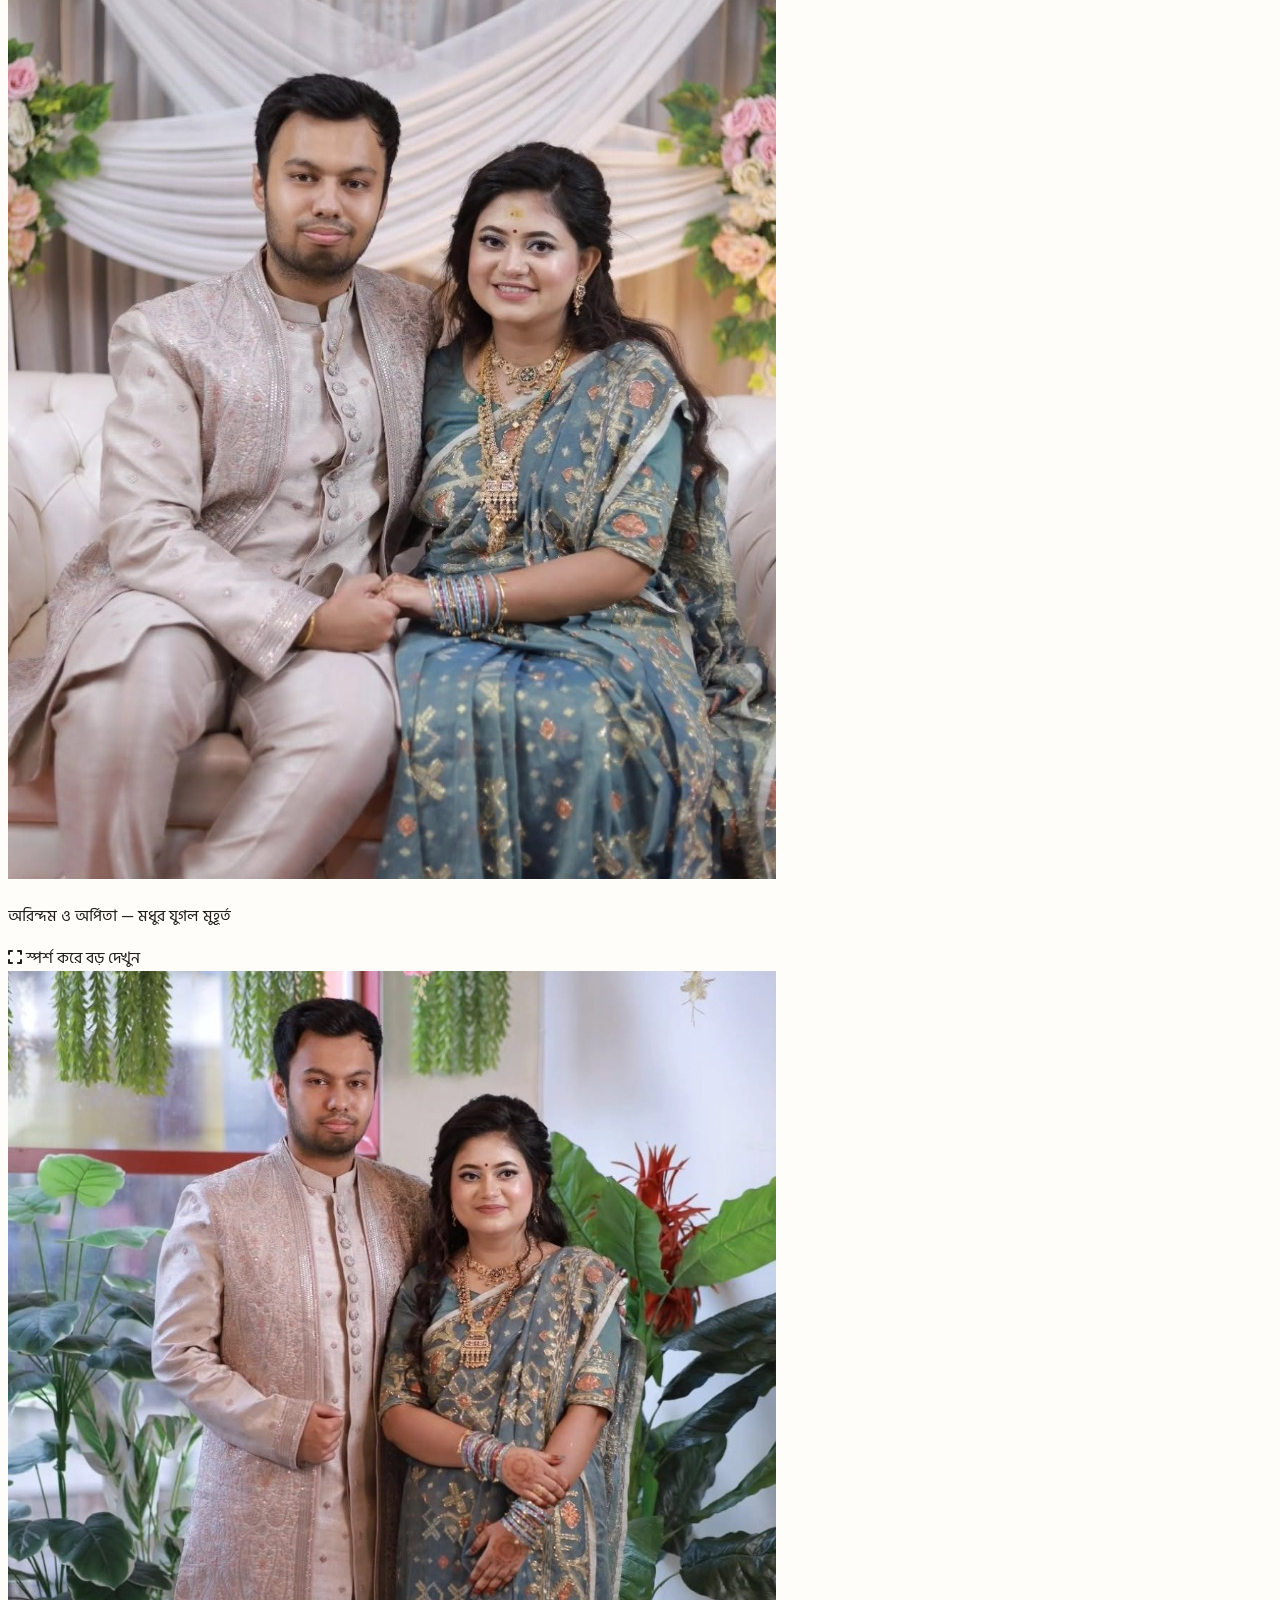
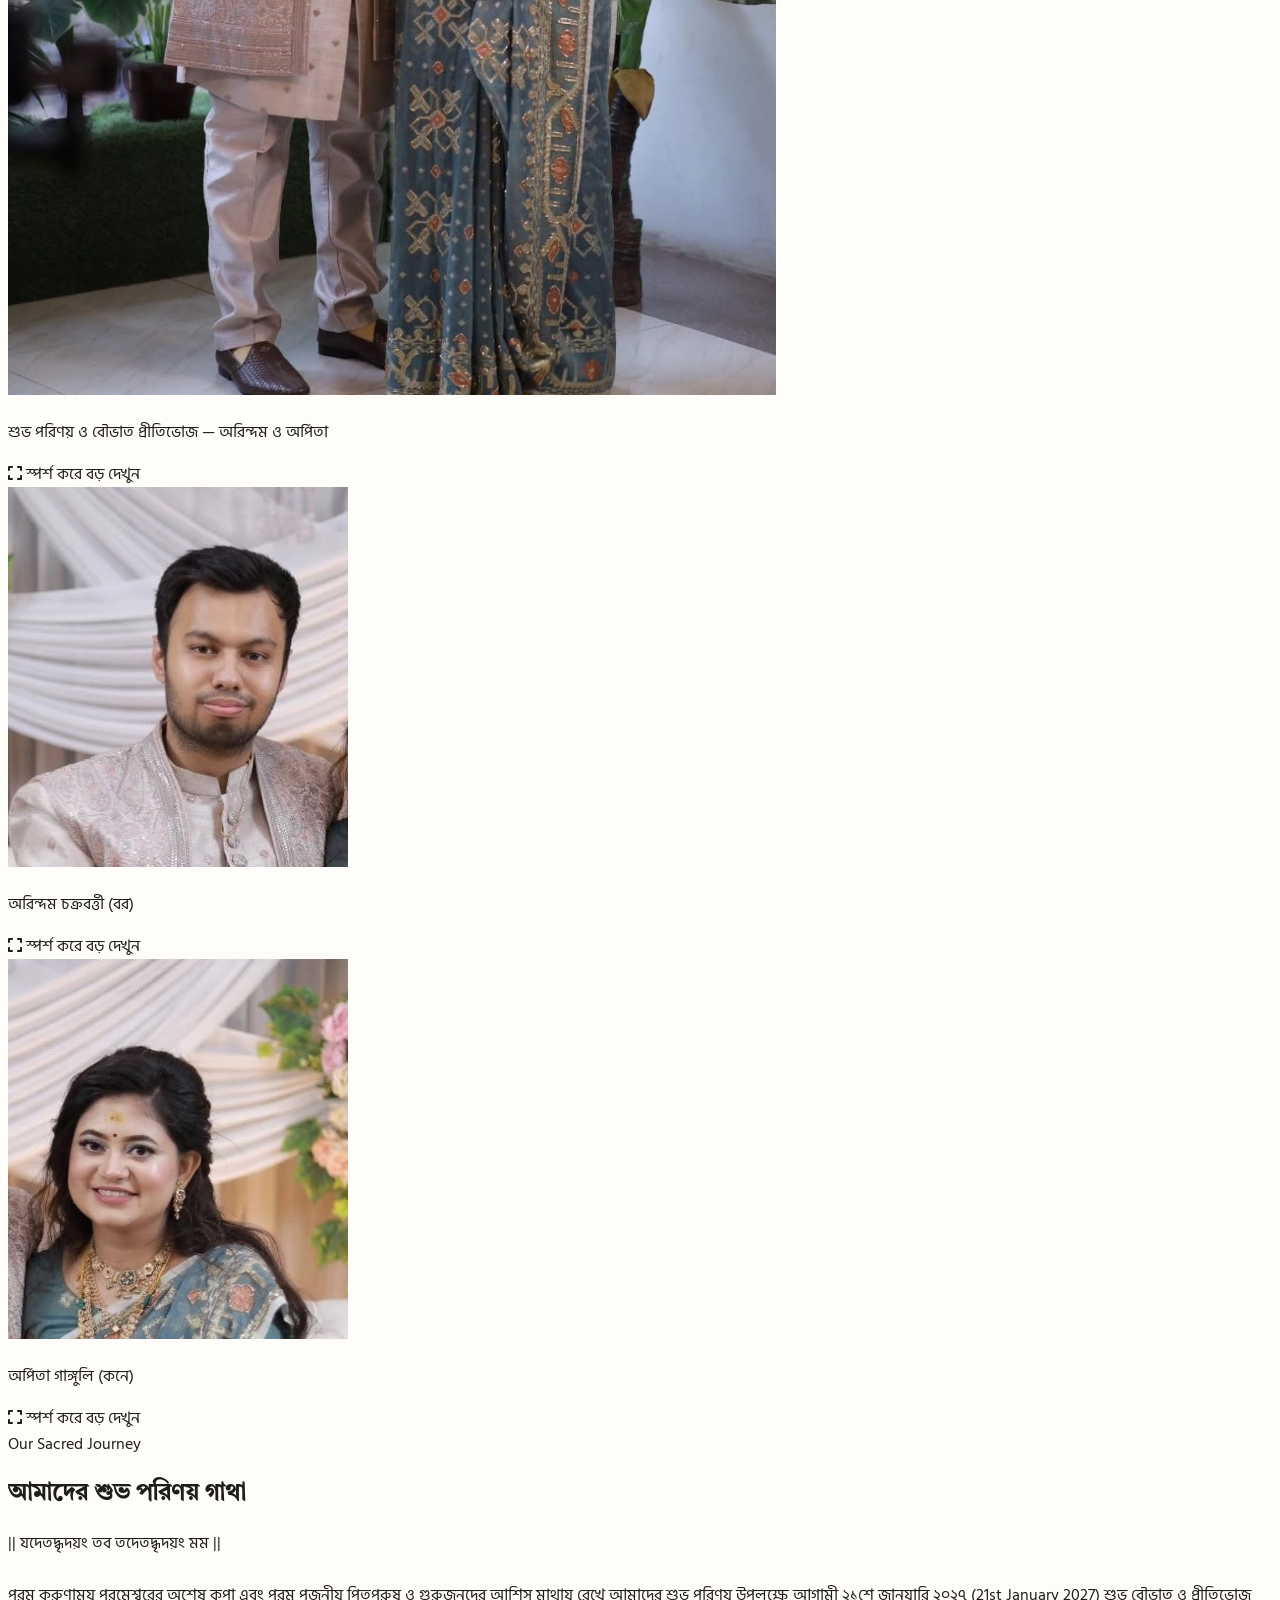
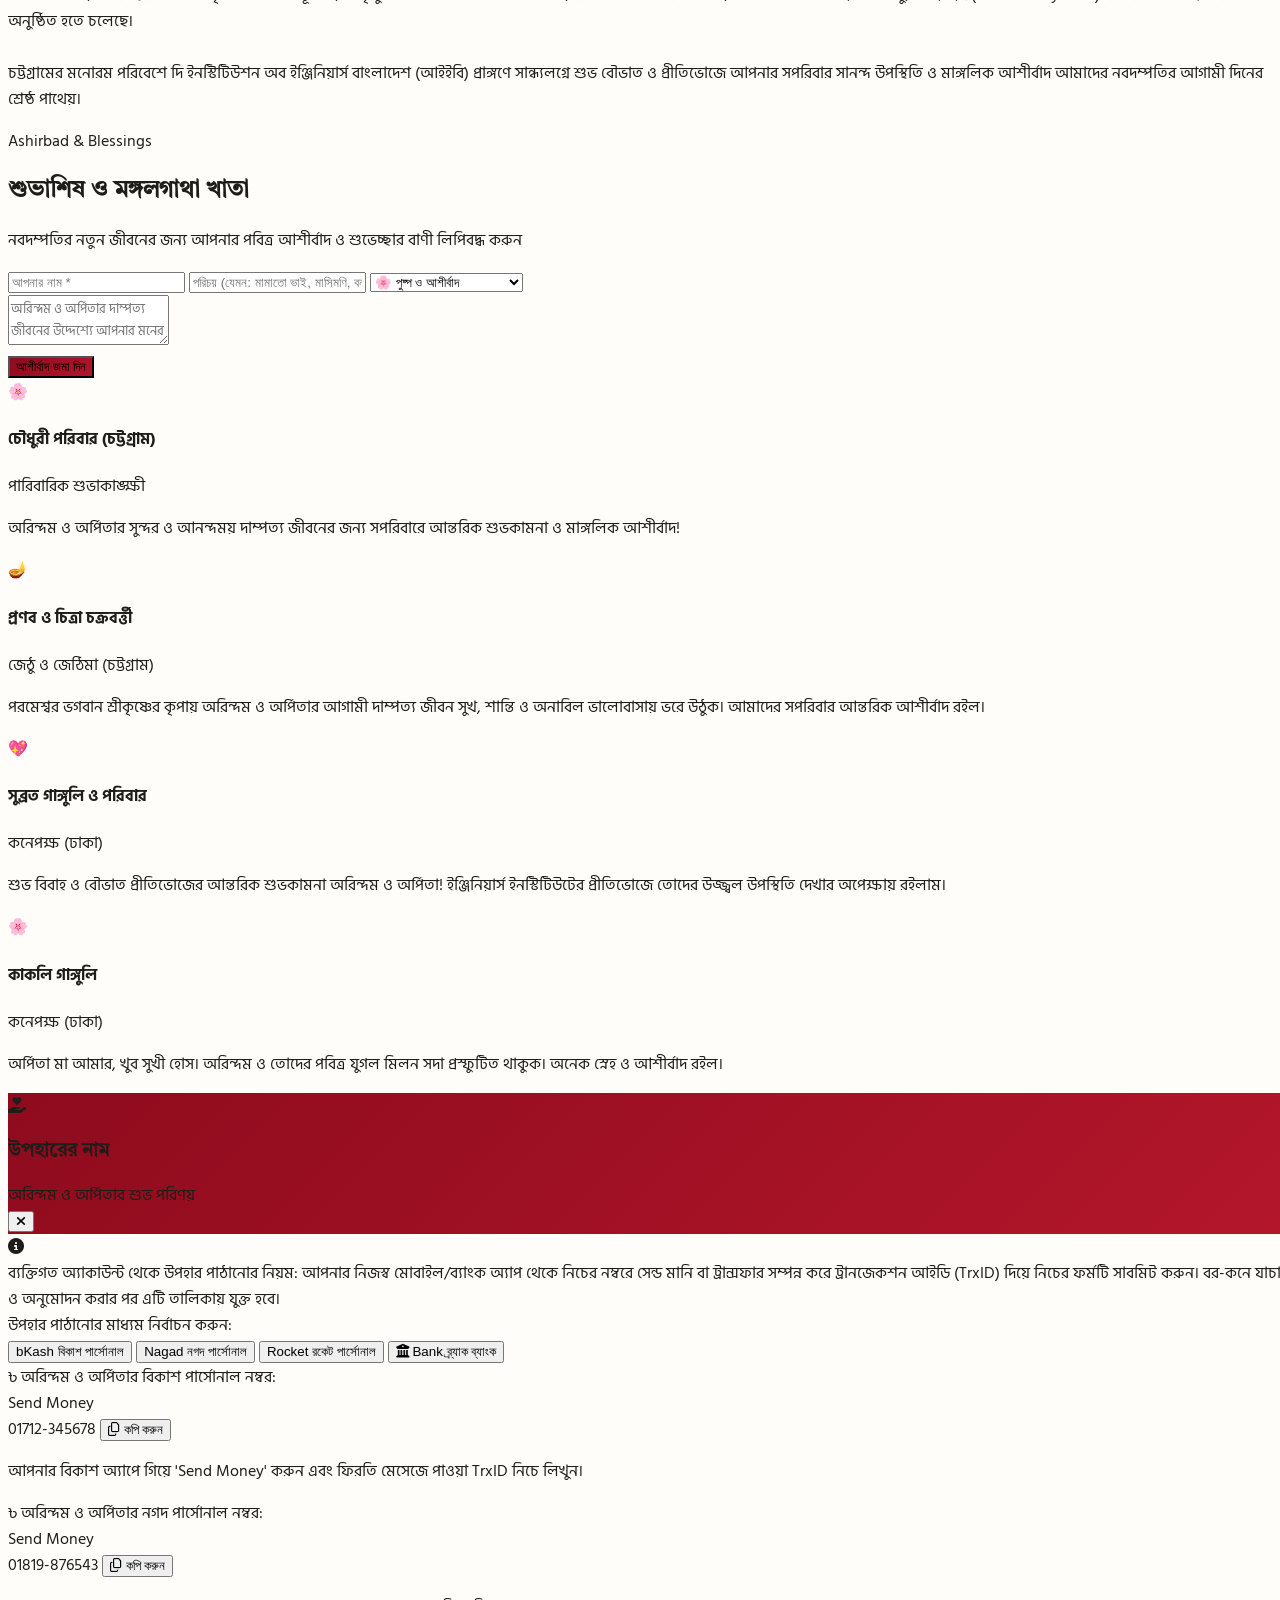
==== commit abe20668: "Fix mobile responsiveness: eliminate horizontal stretch on gift cards, category filter pills, and ve" ====
--- a/index.html
+++ b/index.html
@@ -33,9 +33,9 @@
   <!-- Top Announcement Bar -->
   <div class="crimson-gradient text-amber-200 text-xs py-2 px-4 shadow-sm">
     <div class="max-w-7xl mx-auto flex flex-wrap items-center justify-between gap-2">
-      <div class="flex items-center gap-2 font-bangla">
-        <span class="inline-block w-2 h-2 rounded-full bg-amber-400 animate-ping"></span>
-        <span class="font-bold text-[11px] sm:text-xs truncate">🪔 অরিন্দম ও অর্পিতার শুভ বিবাহ ও বৌভাত প্রীতিভোজ • <span class="font-extrabold text-amber-300 underline underline-offset-2 tracking-wide font-bangla">২১শে জানুয়ারি ২০২৭ (21st Jan)</span> • চট্টগ্রাম</span>
+      <div class="flex items-center gap-2 font-bangla min-w-0 flex-1">
+        <span class="inline-block w-2 h-2 rounded-full bg-amber-400 animate-ping shrink-0"></span>
+        <span class="font-bold text-[11px] sm:text-xs truncate block">🪔 অরিন্দম ও অর্পিতার শুভ বিবাহ ও বৌভাত প্রীতিভোজ • <span class="font-extrabold text-amber-300 underline underline-offset-2 tracking-wide font-bangla">২১শে জানুয়ারি ২০২৭ (21st Jan)</span> • চট্টগ্রাম</span>
       </div>
       <div class="flex items-center gap-2 sm:gap-3 text-xs">
         
@@ -149,7 +149,7 @@
   </nav>
 
   <!-- DYNAMIC SECTIONS CONTAINER -->
-  <div id="sections-container" class="flex flex-col w-full pb-24 md:pb-12">
+  <div id="sections-container" class="flex flex-col w-full min-w-0 max-w-full overflow-x-hidden pb-24 md:pb-12">
 
     <!-- HERO SECTION -->
     <section id="section-hero" class="relative overflow-hidden pt-10 pb-16 lg:py-20 bg-gradient-to-b from-amber-50/70 to-transparent">
@@ -349,7 +349,7 @@
               দি ইনস্টিটিউশন অব ইঞ্জিনিয়ার্স বাংলাদেশ (আইইবি), চট্টগ্রাম কেন্দ্র • এস. এস. খালেদ রোড, লালখান বাজার, চট্টগ্রাম
             </p>
           </div>
-          <a href="https://maps.google.com/?q=The+Institution+of+Engineers+Bangladesh+IEB+Chattogram" target="_blank" rel="noopener" class="inline-flex items-center gap-2 px-5 py-2.5 rounded-xl font-bold text-xs bg-rose-700 text-white hover:bg-rose-800 shadow transition whitespace-nowrap self-start sm:self-auto">
+          <a href="https://maps.google.com/?q=The+Institution+of+Engineers+Bangladesh+IEB+Chattogram" target="_blank" rel="noopener" class="inline-flex items-center justify-center gap-2 px-4 sm:px-5 py-2.5 rounded-xl font-bold text-[11px] sm:text-xs bg-rose-700 text-white hover:bg-rose-800 shadow transition max-w-full text-center self-start sm:self-auto">
             <i class="fa-solid fa-diamond-turn-right text-amber-300"></i>
             <span>গুগল ম্যাপে রুট ও দিকনির্দেশনা (Open Directions)</span>
           </a>
@@ -407,12 +407,12 @@
     </section>
 
     <!-- GIFTS & WISH LIST -->
-    <section id="section-gifts" class="max-w-7xl mx-auto px-4 sm:px-6 pb-16 space-y-8">
+    <section id="section-gifts" class="max-w-7xl mx-auto px-4 sm:px-6 pb-16 space-y-6 sm:space-y-8 w-full min-w-0 max-w-full">
       <div class="flex flex-col md:flex-row md:items-end justify-between gap-4 border-b border-amber-100 pb-5">
-        <div>
-          <div class="flex items-center gap-2">
+        <div class="min-w-0 flex-1">
+          <div class="flex flex-wrap items-center gap-2">
             <span class="text-xs font-bold uppercase tracking-wider text-amber-800">Wedding Wishlist &amp; Life Funds</span>
-            <span class="text-[10px] bg-emerald-100 text-emerald-800 font-bold px-2 py-0.5 rounded-full">
+            <span class="text-[10px] bg-emerald-100 text-emerald-800 font-bold px-2 py-0.5 rounded-full whitespace-nowrap">
               <i class="fa-solid fa-shield-halved mr-1"></i> bKash • Rocket • Nagad • Bank
             </span>
           </div>
@@ -432,34 +432,37 @@
         </div>
       </div>
 
-      <div class="flex items-center gap-2 overflow-x-auto pb-2 scrollbar-none text-xs font-medium font-bangla">
-        <button onclick="setCategory('all')" data-cat="all" class="cat-pill px-4 py-2 rounded-xl whitespace-nowrap bg-amber-900 text-white font-bold transition shadow-sm">
-          সব উপহার
-        </button>
-        <button onclick="setCategory('gadgets')" data-cat="gadgets" class="cat-pill px-4 py-2 rounded-xl whitespace-nowrap bg-amber-50 text-amber-900 border border-amber-200 hover:bg-amber-100 transition font-bold text-amber-950">
-          📱 গ্যাজেটস ও টেক (Gadgets)
-        </button>
-        <button onclick="setCategory('gold')" data-cat="gold" class="cat-pill px-4 py-2 rounded-xl whitespace-nowrap bg-amber-50 text-amber-900 border border-amber-200 hover:bg-amber-100 transition">
-          ✨ স্বর্ণ ও অলংকার (Gold)
-        </button>
-        <button onclick="setCategory('sharee')" data-cat="sharee" class="cat-pill px-4 py-2 rounded-xl whitespace-nowrap bg-amber-50 text-amber-900 border border-amber-200 hover:bg-amber-100 transition">
-          🥻 বেনারসী ও শাড়ি (Sharee)
-        </button>
-        <button onclick="setCategory('appliances')" data-cat="appliances" class="cat-pill px-4 py-2 rounded-xl whitespace-nowrap bg-amber-50 text-amber-900 border border-amber-200 hover:bg-amber-100 transition">
-          ⚡ হোম অ্যাপ্লায়েন্স (Appliances)
-        </button>
-        <button onclick="setCategory('mini')" data-cat="mini" class="cat-pill px-4 py-2 rounded-xl whitespace-nowrap bg-amber-50 text-amber-900 border border-amber-200 hover:bg-amber-100 transition font-bold text-rose-800">
-          🎁 মিনি গিফট (১০০১৳ - ২০০০৳)
-        </button>
-        <button onclick="setCategory('kitchen')" data-cat="kitchen" class="cat-pill px-4 py-2 rounded-xl whitespace-nowrap bg-amber-50 text-amber-900 border border-amber-200 hover:bg-amber-100 transition">
-          🍳 কিচেন ও ডিনারওয়্যার
-        </button>
-        <button onclick="setCategory('experience')" data-cat="experience" class="cat-pill px-4 py-2 rounded-xl whitespace-nowrap bg-amber-50 text-amber-900 border border-amber-200 hover:bg-amber-100 transition">
-          🌴 হানিমুন ও সংসার তহবিল
-        </button>
-      </div>
-
-      <div id="gifts-grid" class="grid grid-cols-1 sm:grid-cols-2 lg:grid-cols-4 gap-6"></div>
+      <!-- Scrollable Category Filter Pills (Mobile Responsive) -->
+      <div class="w-full max-w-full min-w-0 overflow-x-auto pb-2 scrollbar-none text-xs font-medium font-bangla -mx-4 px-4 sm:mx-0 sm:px-0">
+        <div class="inline-flex items-center gap-2 min-w-max py-1">
+          <button onclick="setCategory('all')" data-cat="all" class="cat-pill px-4 py-2 rounded-xl whitespace-nowrap bg-amber-900 text-white font-bold transition shadow-sm">
+            সব উপহার
+          </button>
+          <button onclick="setCategory('gadgets')" data-cat="gadgets" class="cat-pill px-4 py-2 rounded-xl whitespace-nowrap bg-amber-50 text-amber-900 border border-amber-200 hover:bg-amber-100 transition font-bold text-amber-950">
+            📱 গ্যাজেটস ও টেক (Gadgets)
+          </button>
+          <button onclick="setCategory('gold')" data-cat="gold" class="cat-pill px-4 py-2 rounded-xl whitespace-nowrap bg-amber-50 text-amber-900 border border-amber-200 hover:bg-amber-100 transition">
+            ✨ স্বর্ণ ও অলংকার (Gold)
+          </button>
+          <button onclick="setCategory('sharee')" data-cat="sharee" class="cat-pill px-4 py-2 rounded-xl whitespace-nowrap bg-amber-50 text-amber-900 border border-amber-200 hover:bg-amber-100 transition">
+            🥻 বেনারসী ও শাড়ি (Sharee)
+          </button>
+          <button onclick="setCategory('appliances')" data-cat="appliances" class="cat-pill px-4 py-2 rounded-xl whitespace-nowrap bg-amber-50 text-amber-900 border border-amber-200 hover:bg-amber-100 transition">
+            ⚡ হোম অ্যাপ্লায়েন্স (Appliances)
+          </button>
+          <button onclick="setCategory('mini')" data-cat="mini" class="cat-pill px-4 py-2 rounded-xl whitespace-nowrap bg-amber-50 text-amber-900 border border-amber-200 hover:bg-amber-100 transition font-bold text-rose-800">
+            🎁 মিনি গিফট (১০০১৳ - ২০০০৳)
+          </button>
+          <button onclick="setCategory('kitchen')" data-cat="kitchen" class="cat-pill px-4 py-2 rounded-xl whitespace-nowrap bg-amber-50 text-amber-900 border border-amber-200 hover:bg-amber-100 transition">
+            🍳 কিচেন ও ডিনারওয়্যার
+          </button>
+          <button onclick="setCategory('experience')" data-cat="experience" class="cat-pill px-4 py-2 rounded-xl whitespace-nowrap bg-amber-50 text-amber-900 border border-amber-200 hover:bg-amber-100 transition">
+            🌴 হানিমুন ও সংসার তহবিল
+          </button>
+        </div>
+      </div>
+
+      <div id="gifts-grid" class="grid grid-cols-1 sm:grid-cols-2 lg:grid-cols-3 xl:grid-cols-4 gap-4 sm:gap-6 w-full min-w-0"></div>
     </section>
 
     <!-- AUSPICIOUS ASHIRBADI & PRONAMI ENVELOPE (শুভ আশীর্বাদী ও প্রণামী খাম) -->
--- a/style.css
+++ b/style.css
@@ -26,6 +26,12 @@
 }
 
 /* Hindu Wedding Themes */
+html, body {
+  overflow-x: hidden;
+  width: 100%;
+  max-width: 100vw;
+}
+
 body[data-wedding-theme="sindoor-gold"] {
   --primary: #8e0b1d;
   --primary-light: #b3162b;
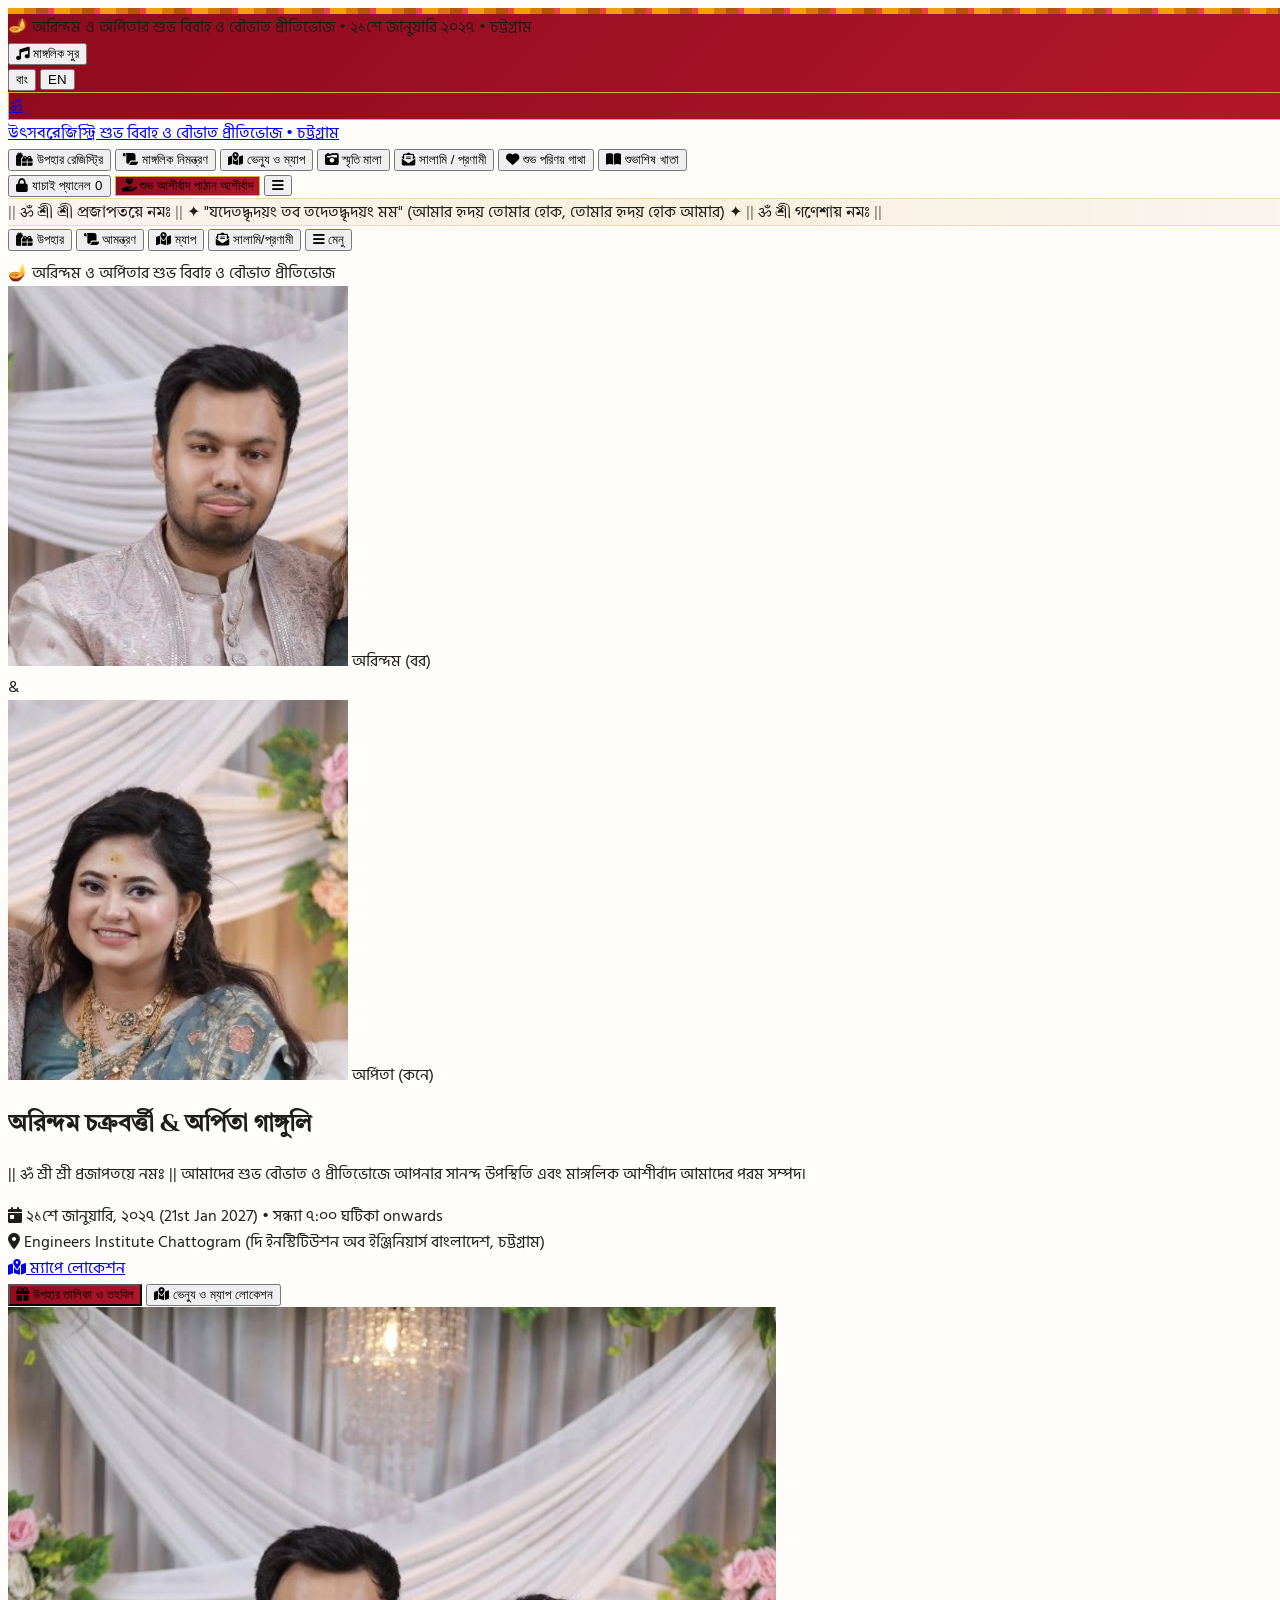
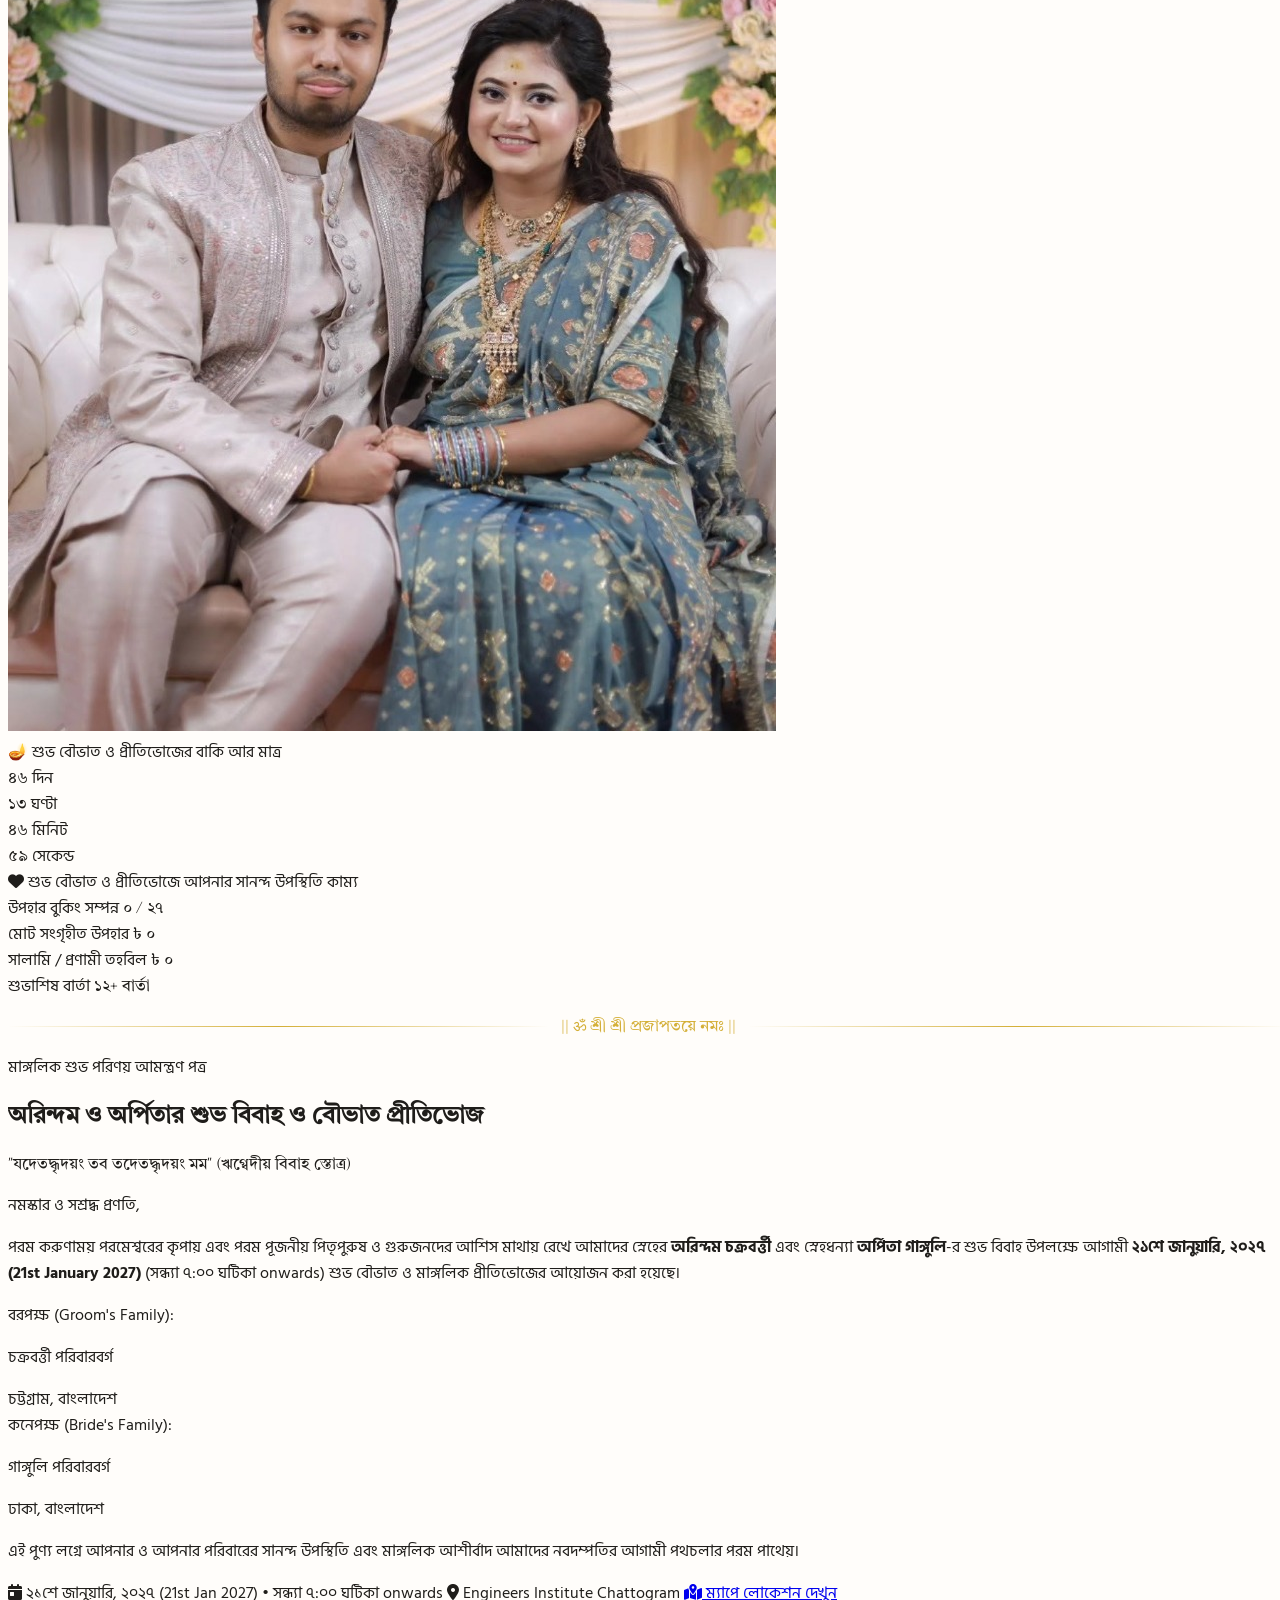
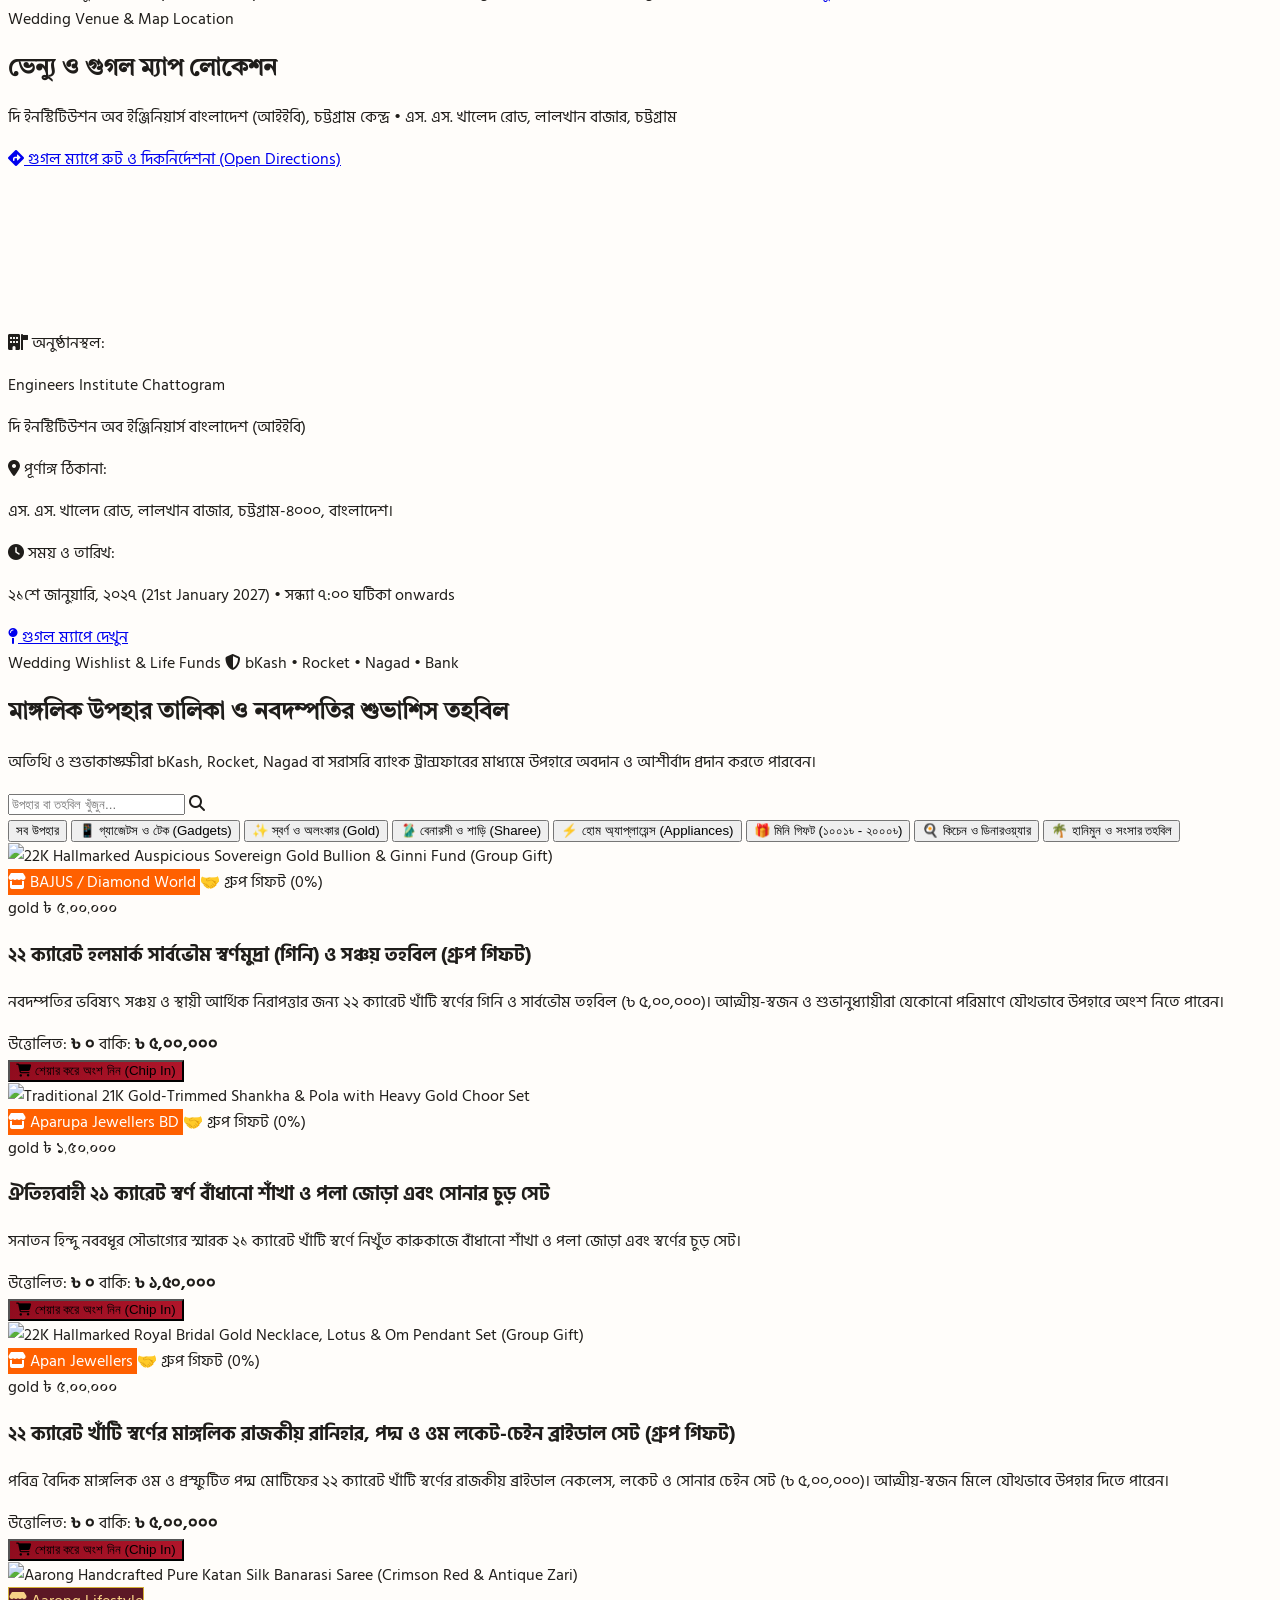
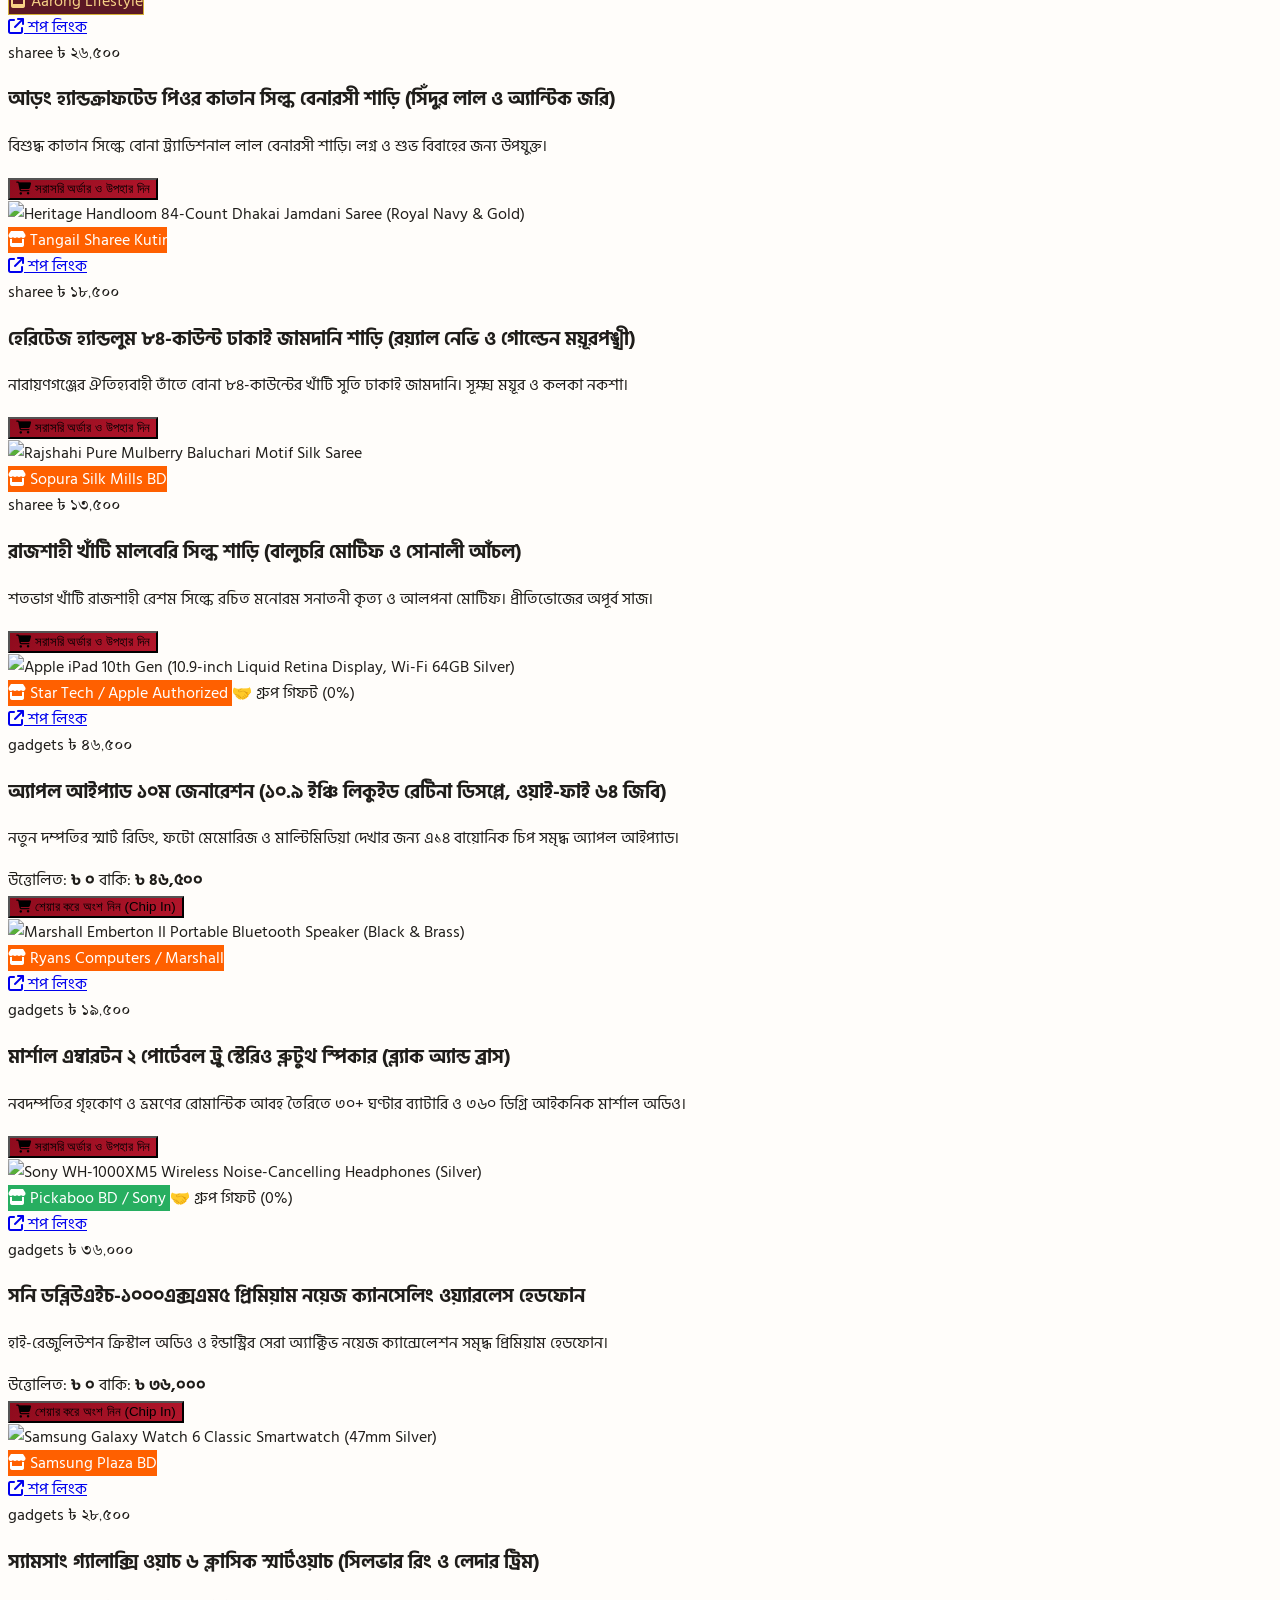
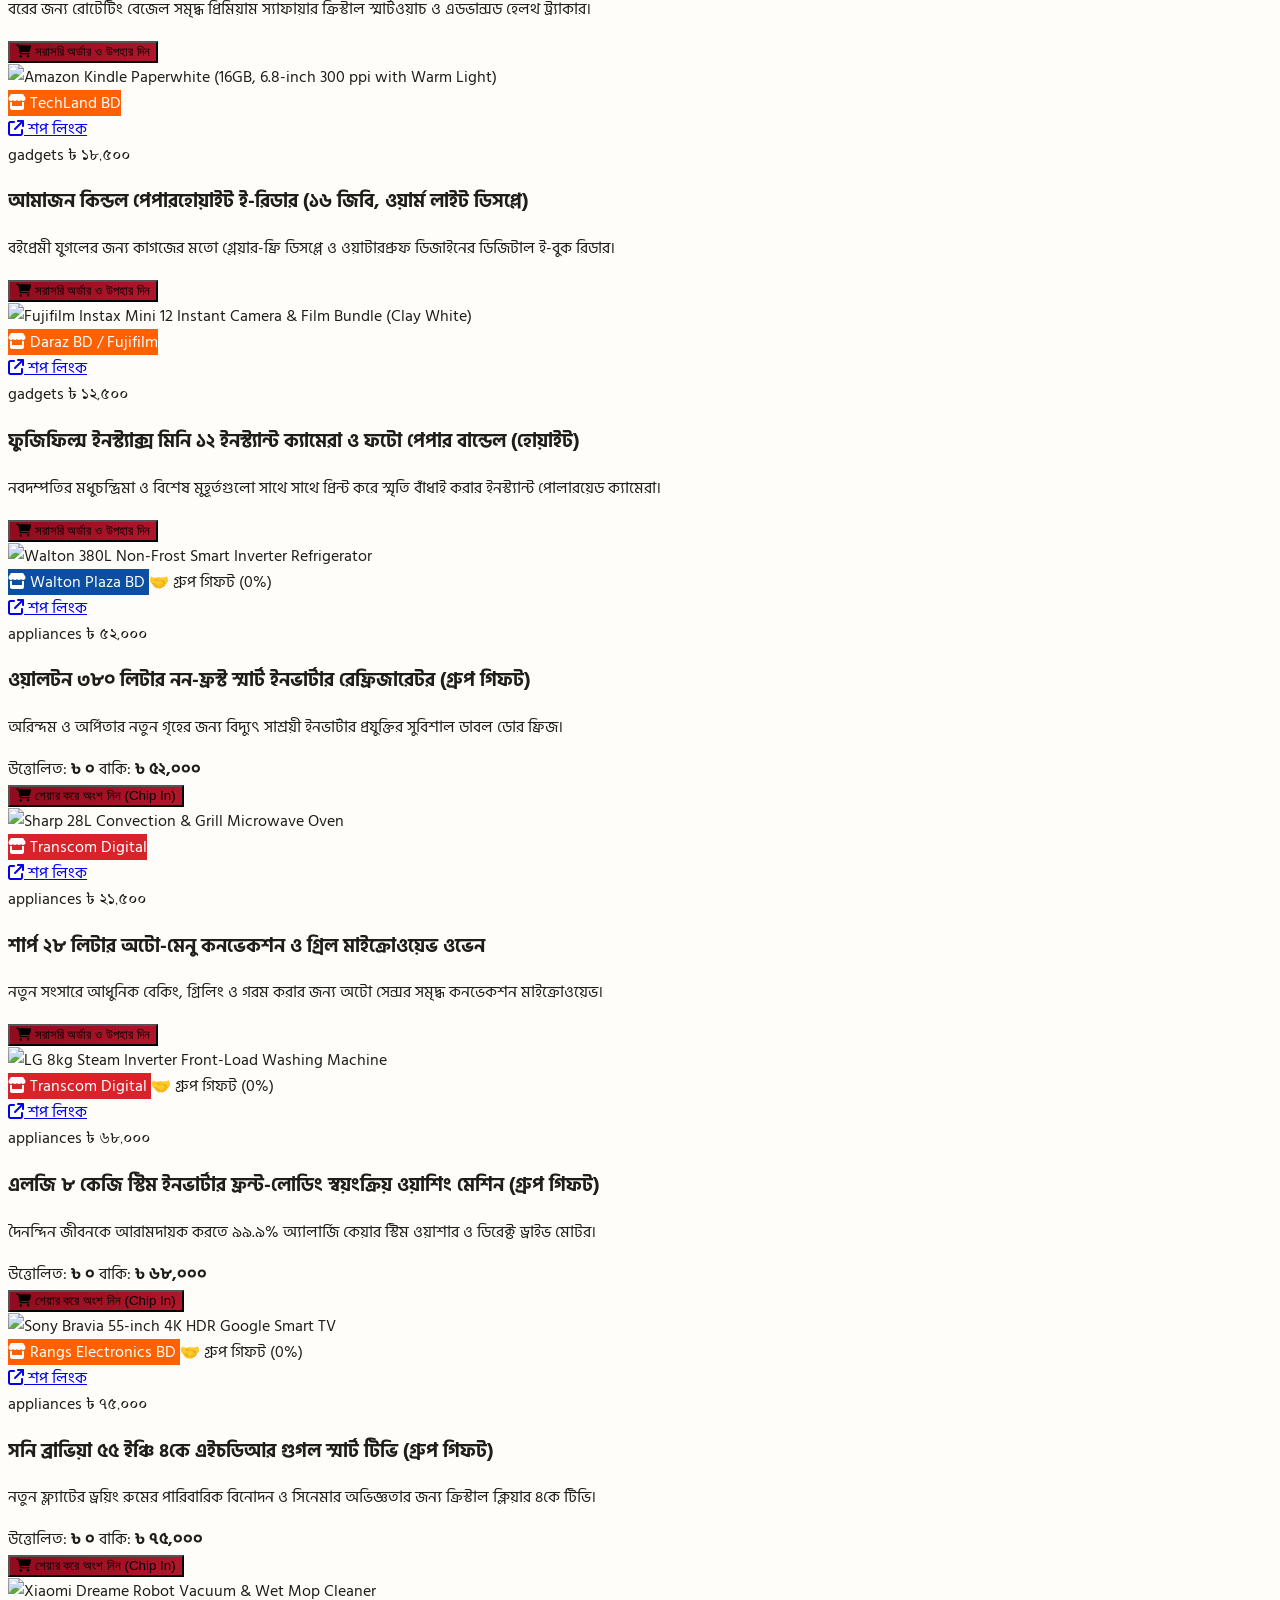
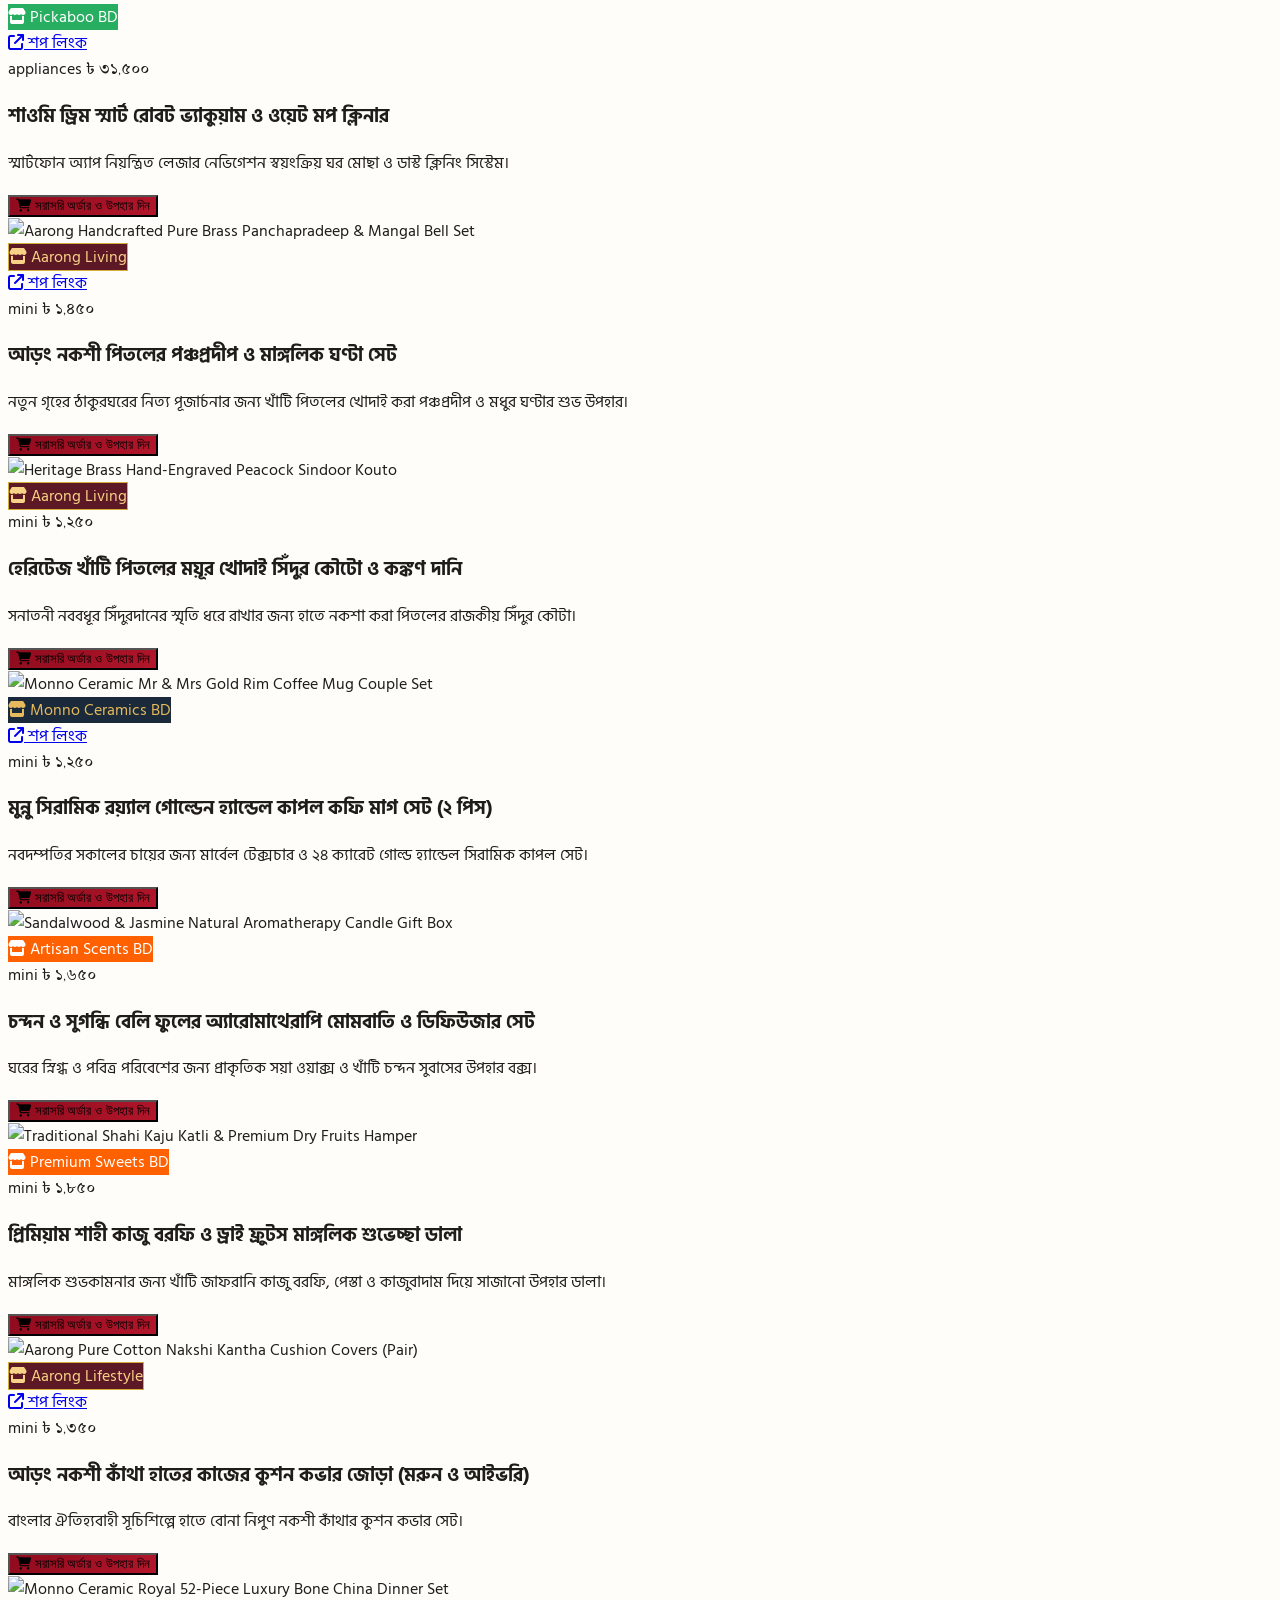
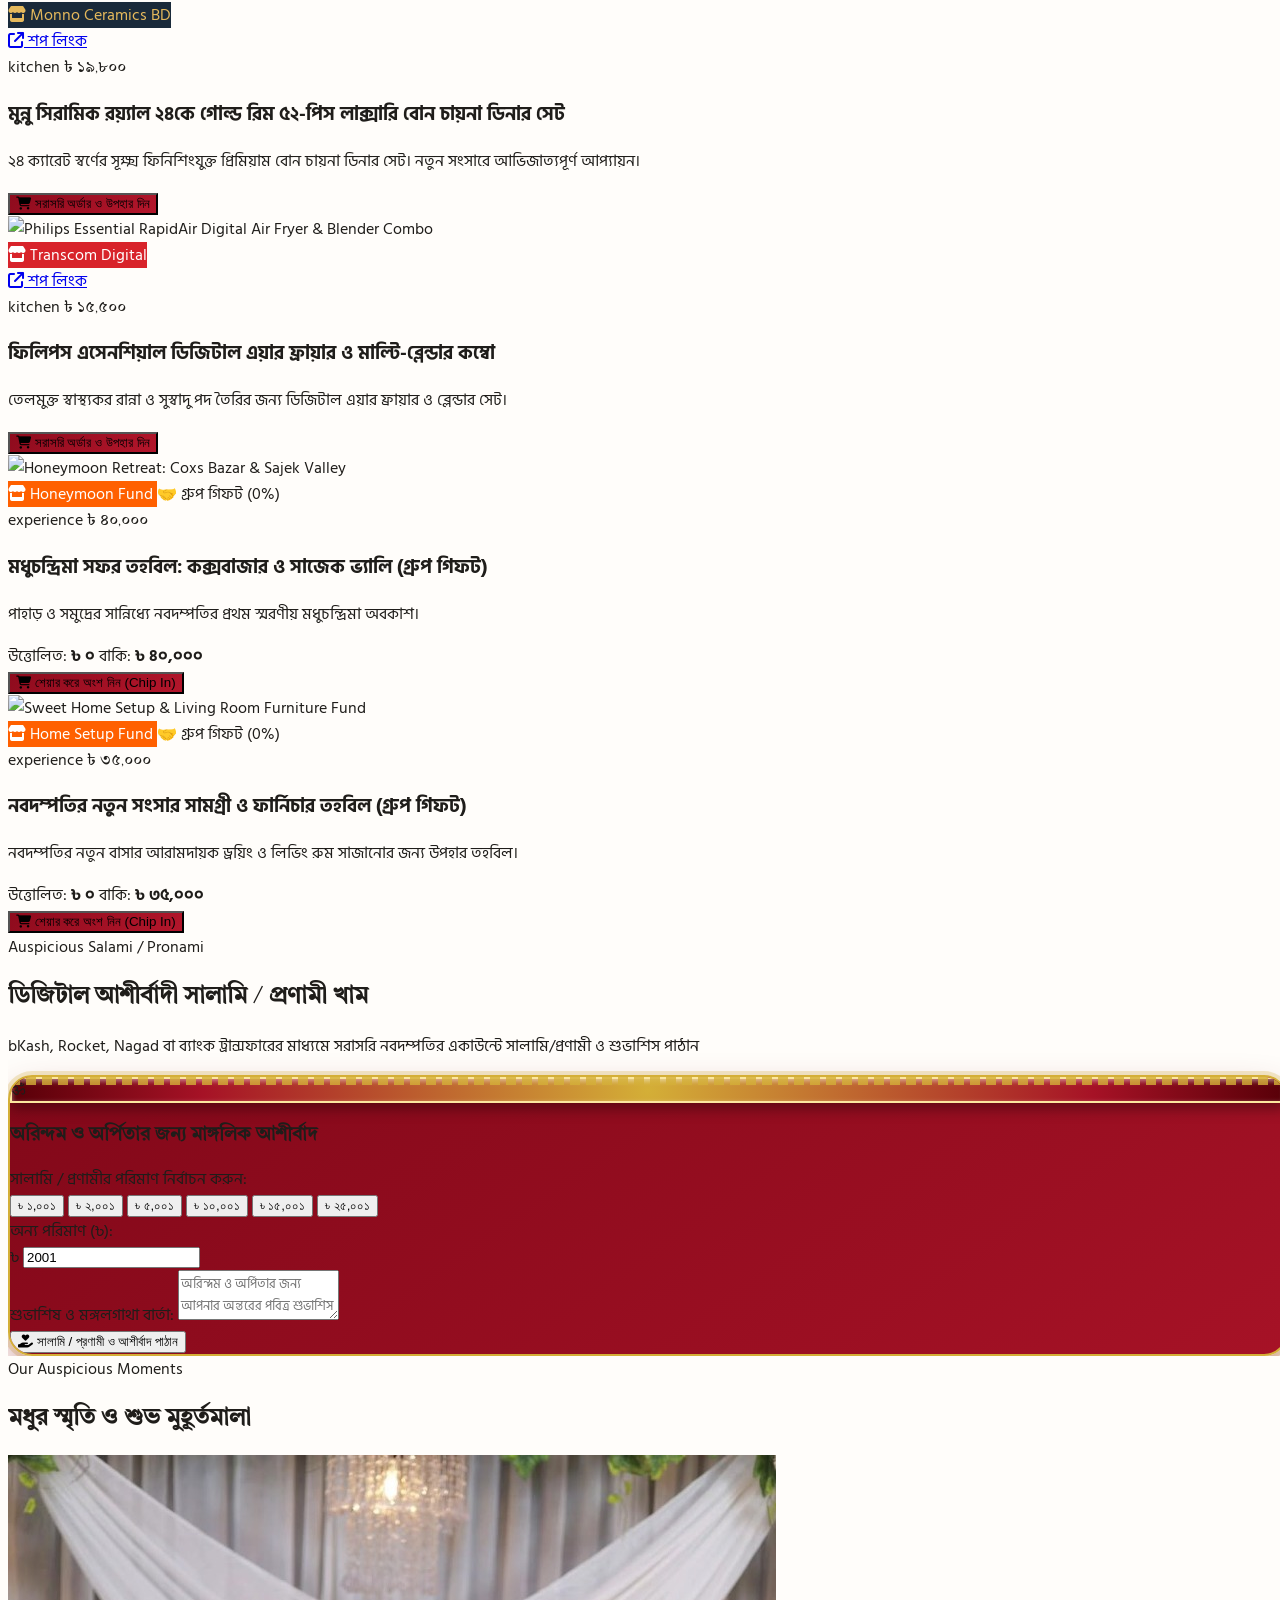
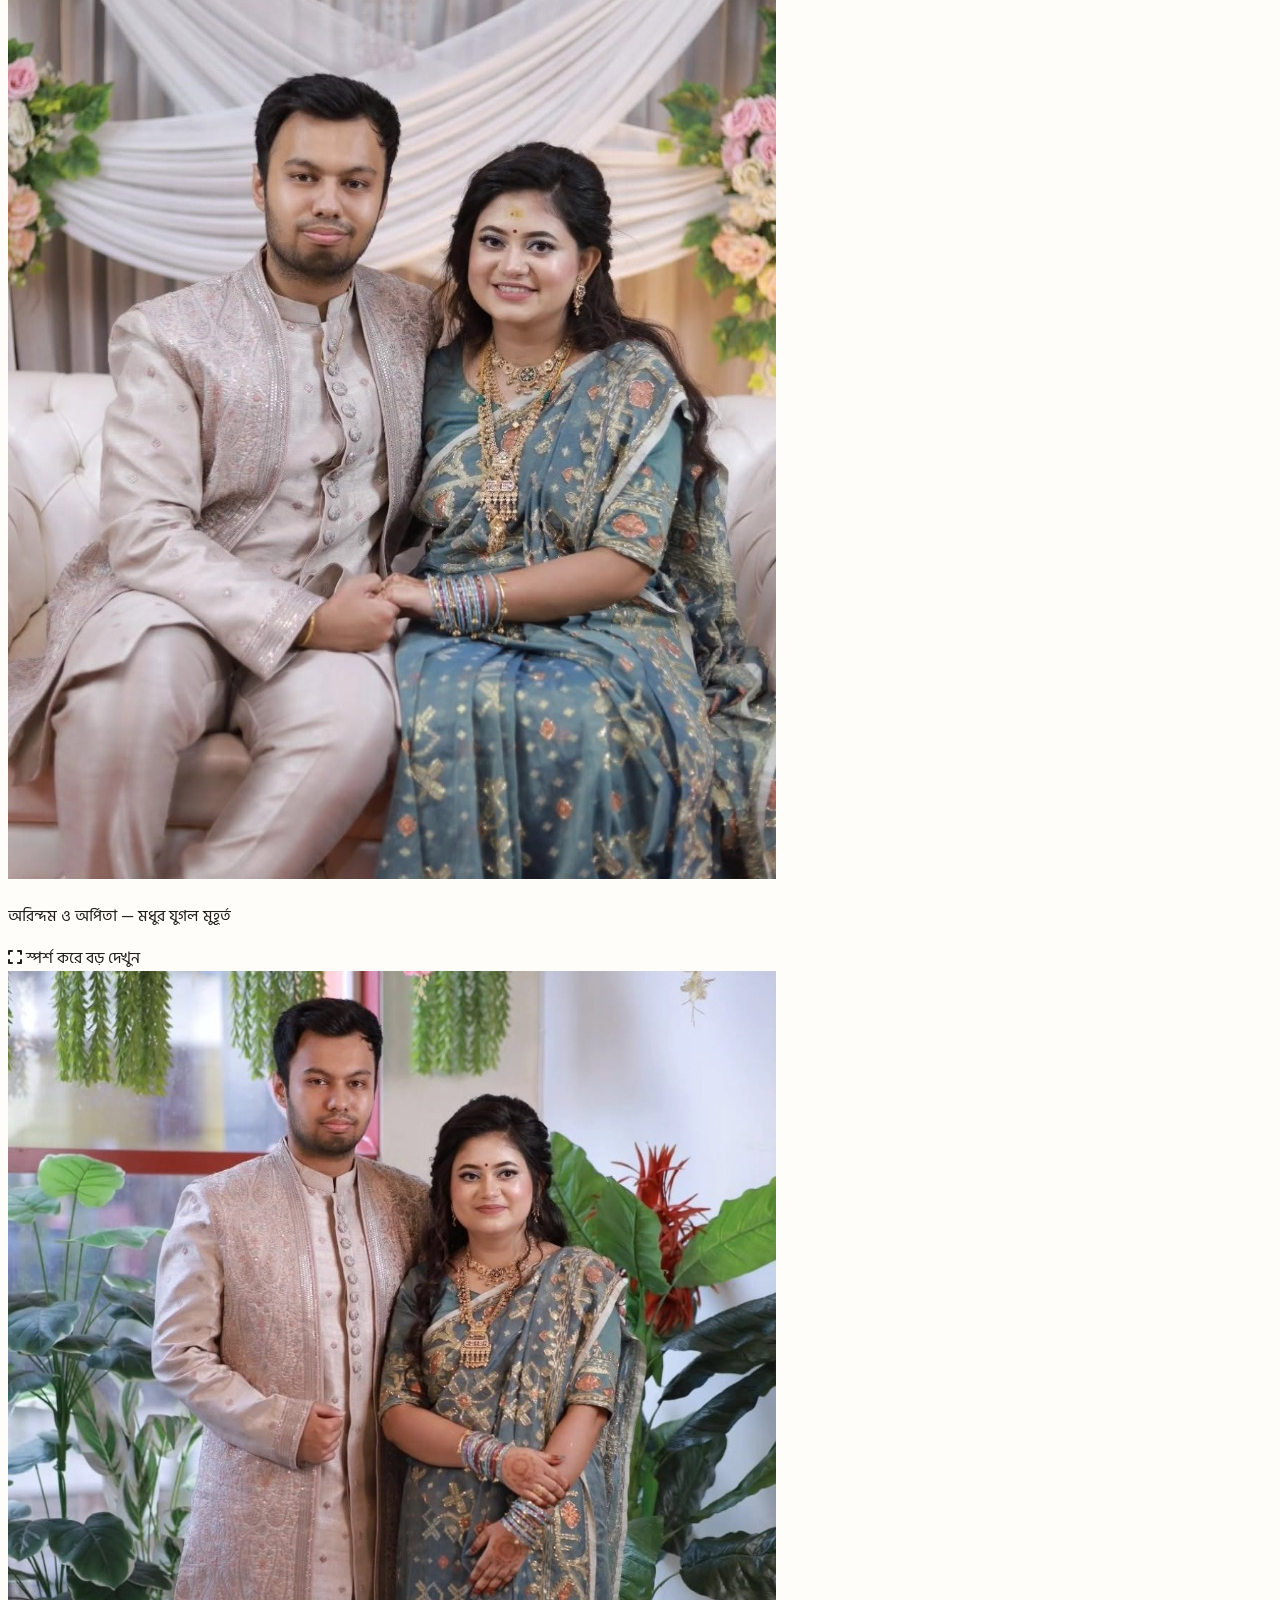
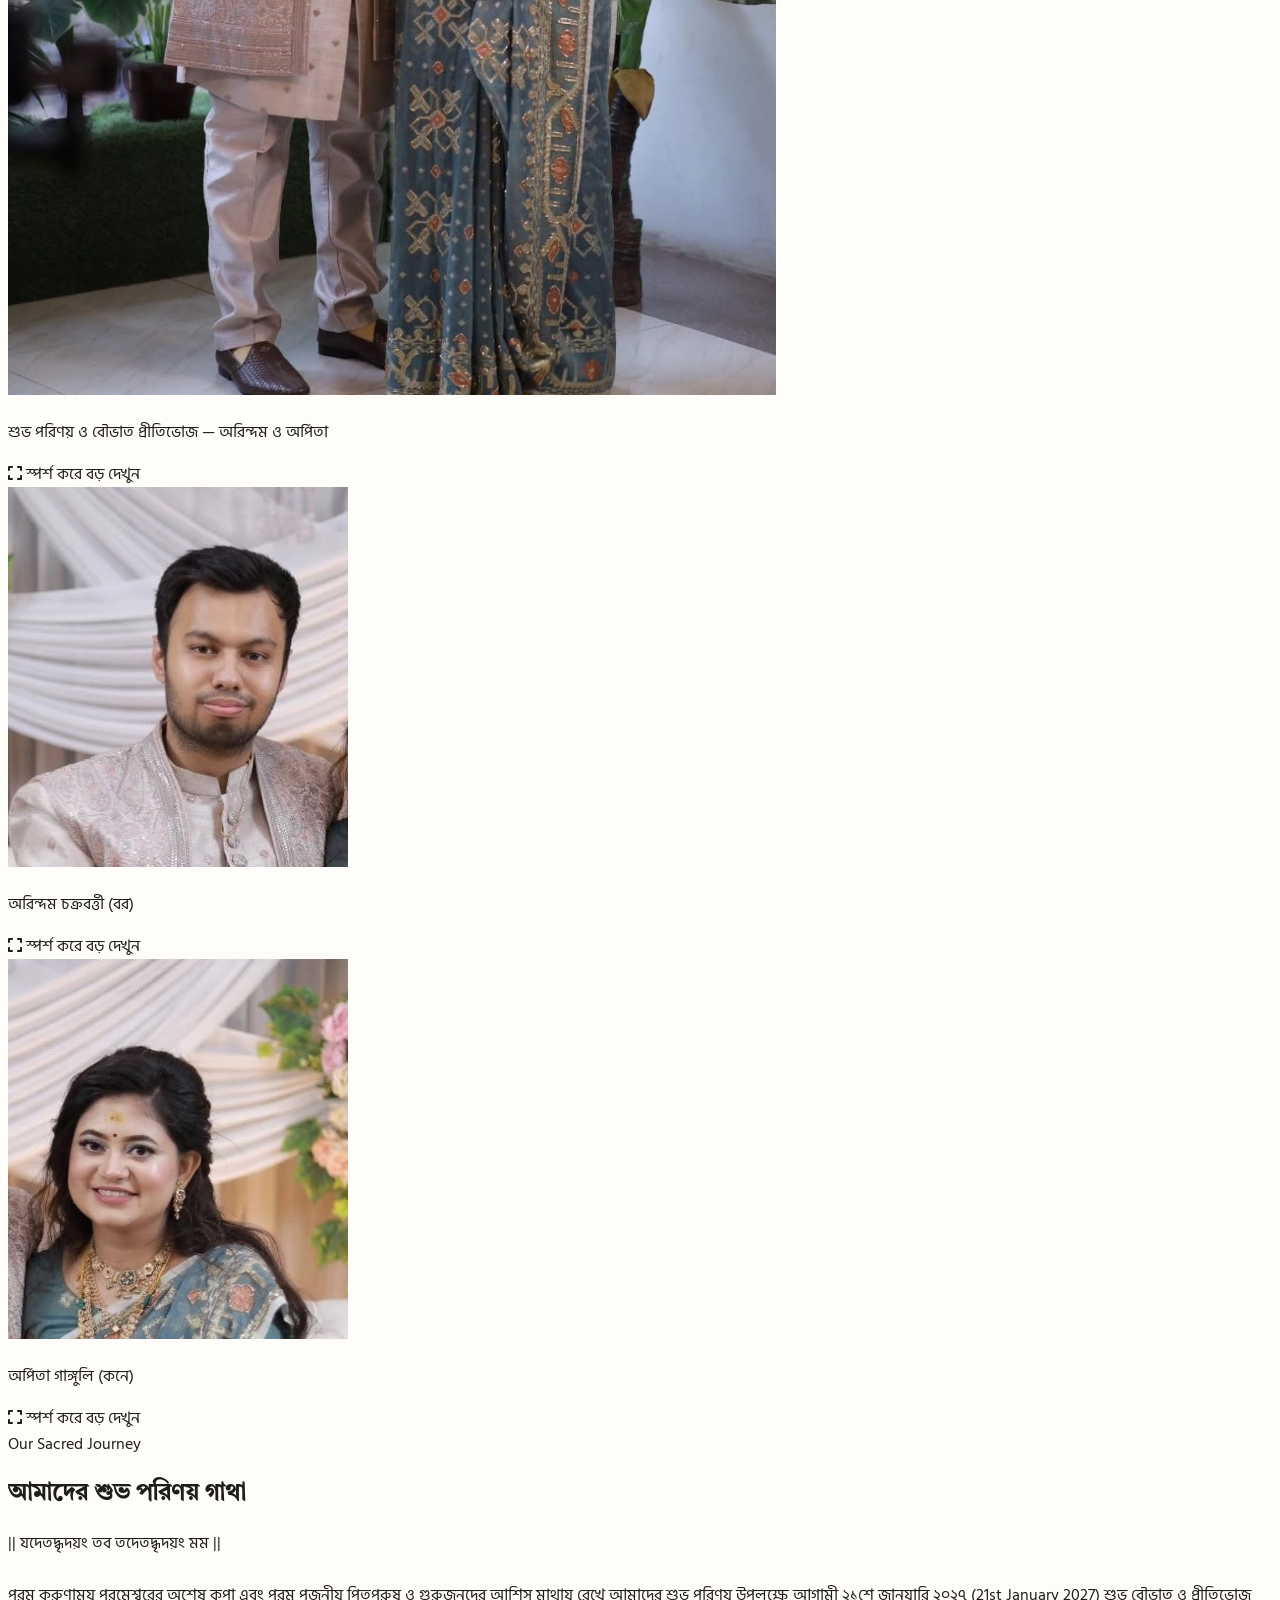
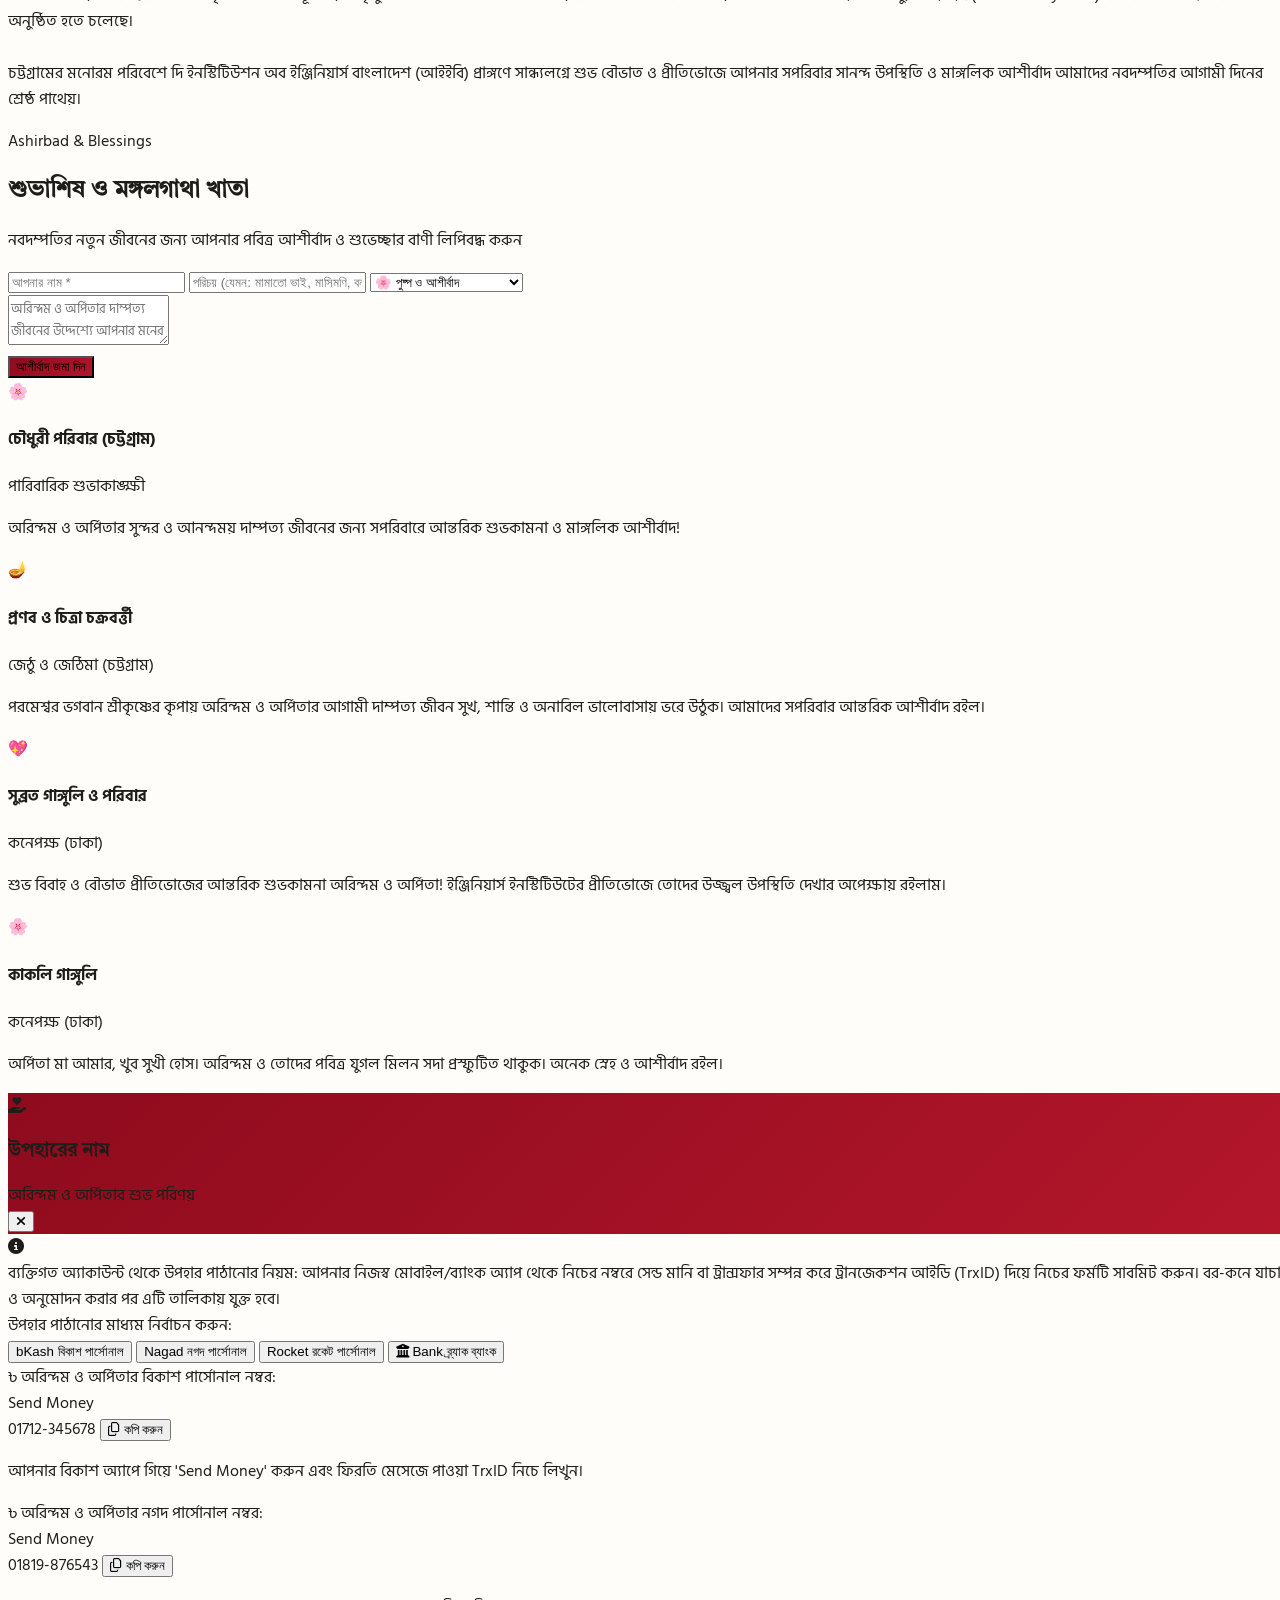
==== commit 08d7e009: "Strict mobile containment: overflow-hidden wrappers on category pills, md: grid breakpoint for gifts" ====
--- a/index.html
+++ b/index.html
@@ -31,41 +31,40 @@
   <div class="marigold-garland-top"></div>
 
   <!-- Top Announcement Bar -->
-  <div class="crimson-gradient text-amber-200 text-xs py-2 px-4 shadow-sm">
-    <div class="max-w-7xl mx-auto flex flex-wrap items-center justify-between gap-2">
-      <div class="flex items-center gap-2 font-bangla min-w-0 flex-1">
+  <div class="crimson-gradient text-amber-200 text-xs py-1.5 sm:py-2 px-3 sm:px-4 shadow-sm w-full overflow-hidden">
+    <div class="max-w-7xl mx-auto flex flex-col sm:flex-row items-center justify-between gap-1.5 sm:gap-2">
+      <div class="flex items-center gap-2 font-bangla min-w-0 max-w-full">
         <span class="inline-block w-2 h-2 rounded-full bg-amber-400 animate-ping shrink-0"></span>
-        <span class="font-bold text-[11px] sm:text-xs truncate block">🪔 অরিন্দম ও অর্পিতার শুভ বিবাহ ও বৌভাত প্রীতিভোজ • <span class="font-extrabold text-amber-300 underline underline-offset-2 tracking-wide font-bangla">২১শে জানুয়ারি ২০২৭ (21st Jan)</span> • চট্টগ্রাম</span>
-      </div>
-      <div class="flex items-center gap-2 sm:gap-3 text-xs">
-        
+        <span class="font-bold text-[10px] sm:text-xs truncate block">🪔 অরিন্দম ও অর্পিতার শুভ বিবাহ ও বৌভাত প্রীতিভোজ • <span class="font-extrabold text-amber-300 underline underline-offset-2 tracking-wide font-bangla">২১শে জানুয়ারি ২০২৭</span> • চট্টগ্রাম</span>
+      </div>
+      <div class="flex items-center gap-2 text-xs shrink-0">
         <!-- Bansuri & Sitar Audio Player -->
-        <button id="audio-toggle-btn" onclick="toggleHinduWeddingAudio()" class="px-3 py-1 rounded-lg bg-black/30 hover:bg-black/50 text-amber-200 border border-amber-300/40 text-[11px] font-bold flex items-center gap-1.5 transition">
+        <button id="audio-toggle-btn" onclick="toggleHinduWeddingAudio()" class="px-2.5 py-1 rounded-lg bg-black/30 hover:bg-black/50 text-amber-200 border border-amber-300/40 text-[10px] sm:text-[11px] font-bold flex items-center gap-1.5 transition">
           <i class="fa-solid fa-music text-amber-300"></i>
-          <span id="audio-toggle-text">মাঙ্গলিক বাঁশি ও সেতারের সুর</span>
+          <span id="audio-toggle-text">মাঙ্গলিক সুর</span>
         </button>
 
         <!-- Language Switcher -->
         <div class="flex items-center bg-black/20 rounded-lg p-0.5 border border-amber-300/30">
-          <button id="lang-btn-bn" onclick="setLanguage('bn')" class="px-2.5 py-0.5 rounded text-xs font-bold bg-amber-100 text-amber-900 transition">বাং</button>
-          <button id="lang-btn-en" onclick="setLanguage('en')" class="px-2.5 py-0.5 rounded text-xs font-bold text-amber-200 hover:text-white transition">EN</button>
+          <button id="lang-btn-bn" onclick="setLanguage('bn')" class="px-2 py-0.5 rounded text-[11px] font-bold bg-amber-100 text-amber-900 transition">বাং</button>
+          <button id="lang-btn-en" onclick="setLanguage('en')" class="px-2 py-0.5 rounded text-[11px] font-bold text-amber-200 hover:text-white transition">EN</button>
         </div>
       </div>
     </div>
   </div>
 
   <!-- Main Navigation Header -->
-  <header class="sticky top-0 z-40 bg-white/95 backdrop-blur-md border-b border-amber-100 shadow-sm">
-    <div class="max-w-7xl mx-auto px-4 sm:px-6 py-3 flex items-center justify-between">
-      <a href="#" class="flex items-center gap-3 group">
-        <div class="w-11 h-11 rounded-2xl flex items-center justify-center text-white shadow-md transform group-hover:rotate-6 transition-transform" style="background: linear-gradient(135deg, var(--primary) 0%, var(--primary-light) 100%); border: 1.5px solid var(--secondary);">
-          <span class="text-2xl text-amber-300 font-bold font-serif-wedding">ॐ</span>
-        </div>
-        <div>
-          <span class="font-serif-wedding text-xl sm:text-2xl font-bold tracking-tight text-gray-900 block leading-none">
+  <header class="sticky top-0 z-40 bg-white/95 backdrop-blur-md border-b border-amber-100 shadow-sm w-full overflow-hidden">
+    <div class="max-w-7xl mx-auto px-3 sm:px-6 py-2.5 sm:py-3 flex items-center justify-between gap-2">
+      <a href="#" class="flex items-center gap-2 sm:gap-3 group min-w-0">
+        <div class="w-9 h-9 sm:w-11 sm:h-11 rounded-2xl flex items-center justify-center text-white shadow-md transform group-hover:rotate-6 transition-transform shrink-0" style="background: linear-gradient(135deg, var(--primary) 0%, var(--primary-light) 100%); border: 1.5px solid var(--secondary);">
+          <span class="text-xl sm:text-2xl text-amber-300 font-bold font-serif-wedding">ॐ</span>
+        </div>
+        <div class="min-w-0">
+          <span class="font-serif-wedding text-lg sm:text-2xl font-bold tracking-tight text-gray-900 block leading-tight truncate">
             উৎসব<span class="text-amber-700">রেজিস্ট্রি</span>
           </span>
-          <span class="text-[10px] tracking-widest uppercase font-semibold text-gray-500 font-sans block">
+          <span class="text-[9px] sm:text-[10px] tracking-widest uppercase font-semibold text-gray-500 font-sans block truncate hidden sm:block">
             শুভ বিবাহ ও বৌভাত প্রীতিভোজ • চট্টগ্রাম
           </span>
         </div>
@@ -95,18 +94,18 @@
         </button>
       </nav>
 
-      <div class="flex items-center gap-2">
-        <button onclick="openHostApprovalModal()" title="অ্যাডমিন উপহার যাচাই প্যানেল (লগইন প্রয়োজন)" class="inline-flex items-center gap-1.5 px-3 py-2 rounded-xl text-xs font-bold text-amber-900 bg-amber-100 hover:bg-amber-200 border border-amber-300 shadow-sm transition">
+      <div class="flex items-center gap-1.5 sm:gap-2 shrink-0">
+        <button onclick="openHostApprovalModal()" title="অ্যাডমিন উপহার যাচাই প্যানেল (লগইন প্রয়োজন)" class="inline-flex items-center gap-1 px-2.5 sm:px-3 py-1.5 sm:py-2 rounded-xl text-xs font-bold text-amber-900 bg-amber-100 hover:bg-amber-200 border border-amber-300 shadow-sm transition">
           <i class="fa-solid fa-lock text-amber-800 text-xs"></i>
           <span class="hidden md:inline">যাচাই প্যানেল</span>
           <span id="host-pending-badge" class="px-1.5 py-0.2 rounded-full text-[10px] bg-rose-600 text-white font-bold hidden">0</span>
         </button>
-        <button onclick="openPaymentModal('salami-fund')" class="inline-flex items-center gap-1.5 px-3 sm:px-4 py-2 rounded-xl text-xs font-bold text-white shadow-md hover:shadow-lg transition" style="background: linear-gradient(135deg, var(--primary) 0%, var(--primary-light) 100%); border: 1px solid var(--secondary);">
+        <button onclick="openPaymentModal('salami-fund')" class="inline-flex items-center gap-1 px-2.5 sm:px-4 py-1.5 sm:py-2 rounded-xl text-xs font-bold text-white shadow-md hover:shadow-lg transition" style="background: linear-gradient(135deg, var(--primary) 0%, var(--primary-light) 100%); border: 1px solid var(--secondary);">
           <i class="fa-solid fa-hand-holding-heart text-amber-300"></i>
           <span class="hidden sm:inline">শুভ আশীর্বাদ পাঠান</span>
           <span class="sm:hidden">আশীর্বাদ</span>
         </button>
-        <button id="mobile-menu-btn" onclick="toggleMobileMenu()" class="xl:hidden p-2 rounded-xl border border-amber-200 text-amber-900 hover:bg-amber-50 transition" aria-label="মেনু">
+        <button id="mobile-menu-btn" onclick="toggleMobileMenu()" class="xl:hidden p-1.5 sm:p-2 rounded-xl border border-amber-200 text-amber-900 hover:bg-amber-50 transition" aria-label="মেনু">
           <i class="fa-solid fa-bars text-base"></i>
         </button>
       </div>
@@ -433,36 +432,38 @@
       </div>
 
       <!-- Scrollable Category Filter Pills (Mobile Responsive) -->
-      <div class="w-full max-w-full min-w-0 overflow-x-auto pb-2 scrollbar-none text-xs font-medium font-bangla -mx-4 px-4 sm:mx-0 sm:px-0">
-        <div class="inline-flex items-center gap-2 min-w-max py-1">
-          <button onclick="setCategory('all')" data-cat="all" class="cat-pill px-4 py-2 rounded-xl whitespace-nowrap bg-amber-900 text-white font-bold transition shadow-sm">
-            সব উপহার
-          </button>
-          <button onclick="setCategory('gadgets')" data-cat="gadgets" class="cat-pill px-4 py-2 rounded-xl whitespace-nowrap bg-amber-50 text-amber-900 border border-amber-200 hover:bg-amber-100 transition font-bold text-amber-950">
-            📱 গ্যাজেটস ও টেক (Gadgets)
-          </button>
-          <button onclick="setCategory('gold')" data-cat="gold" class="cat-pill px-4 py-2 rounded-xl whitespace-nowrap bg-amber-50 text-amber-900 border border-amber-200 hover:bg-amber-100 transition">
-            ✨ স্বর্ণ ও অলংকার (Gold)
-          </button>
-          <button onclick="setCategory('sharee')" data-cat="sharee" class="cat-pill px-4 py-2 rounded-xl whitespace-nowrap bg-amber-50 text-amber-900 border border-amber-200 hover:bg-amber-100 transition">
-            🥻 বেনারসী ও শাড়ি (Sharee)
-          </button>
-          <button onclick="setCategory('appliances')" data-cat="appliances" class="cat-pill px-4 py-2 rounded-xl whitespace-nowrap bg-amber-50 text-amber-900 border border-amber-200 hover:bg-amber-100 transition">
-            ⚡ হোম অ্যাপ্লায়েন্স (Appliances)
-          </button>
-          <button onclick="setCategory('mini')" data-cat="mini" class="cat-pill px-4 py-2 rounded-xl whitespace-nowrap bg-amber-50 text-amber-900 border border-amber-200 hover:bg-amber-100 transition font-bold text-rose-800">
-            🎁 মিনি গিফট (১০০১৳ - ২০০০৳)
-          </button>
-          <button onclick="setCategory('kitchen')" data-cat="kitchen" class="cat-pill px-4 py-2 rounded-xl whitespace-nowrap bg-amber-50 text-amber-900 border border-amber-200 hover:bg-amber-100 transition">
-            🍳 কিচেন ও ডিনারওয়্যার
-          </button>
-          <button onclick="setCategory('experience')" data-cat="experience" class="cat-pill px-4 py-2 rounded-xl whitespace-nowrap bg-amber-50 text-amber-900 border border-amber-200 hover:bg-amber-100 transition">
-            🌴 হানিমুন ও সংসার তহবিল
-          </button>
-        </div>
-      </div>
-
-      <div id="gifts-grid" class="grid grid-cols-1 sm:grid-cols-2 lg:grid-cols-3 xl:grid-cols-4 gap-4 sm:gap-6 w-full min-w-0"></div>
+      <div class="w-full max-w-full overflow-hidden">
+        <div class="w-full overflow-x-auto pb-2 scrollbar-none text-xs font-medium font-bangla">
+          <div class="inline-flex items-center gap-2 min-w-max py-1">
+            <button onclick="setCategory('all')" data-cat="all" class="cat-pill px-4 py-2 rounded-xl whitespace-nowrap bg-amber-900 text-white font-bold transition shadow-sm">
+              সব উপহার
+            </button>
+            <button onclick="setCategory('gadgets')" data-cat="gadgets" class="cat-pill px-4 py-2 rounded-xl whitespace-nowrap bg-amber-50 text-amber-900 border border-amber-200 hover:bg-amber-100 transition font-bold text-amber-950">
+              📱 গ্যাজেটস ও টেক (Gadgets)
+            </button>
+            <button onclick="setCategory('gold')" data-cat="gold" class="cat-pill px-4 py-2 rounded-xl whitespace-nowrap bg-amber-50 text-amber-900 border border-amber-200 hover:bg-amber-100 transition">
+              ✨ স্বর্ণ ও অলংকার (Gold)
+            </button>
+            <button onclick="setCategory('sharee')" data-cat="sharee" class="cat-pill px-4 py-2 rounded-xl whitespace-nowrap bg-amber-50 text-amber-900 border border-amber-200 hover:bg-amber-100 transition">
+              🥻 বেনারসী ও শাড়ি (Sharee)
+            </button>
+            <button onclick="setCategory('appliances')" data-cat="appliances" class="cat-pill px-4 py-2 rounded-xl whitespace-nowrap bg-amber-50 text-amber-900 border border-amber-200 hover:bg-amber-100 transition">
+              ⚡ হোম অ্যাপ্লায়েন্স (Appliances)
+            </button>
+            <button onclick="setCategory('mini')" data-cat="mini" class="cat-pill px-4 py-2 rounded-xl whitespace-nowrap bg-amber-50 text-amber-900 border border-amber-200 hover:bg-amber-100 transition font-bold text-rose-800">
+              🎁 মিনি গিফট (১০০১৳ - ২০০০৳)
+            </button>
+            <button onclick="setCategory('kitchen')" data-cat="kitchen" class="cat-pill px-4 py-2 rounded-xl whitespace-nowrap bg-amber-50 text-amber-900 border border-amber-200 hover:bg-amber-100 transition">
+              🍳 কিচেন ও ডিনারওয়্যার
+            </button>
+            <button onclick="setCategory('experience')" data-cat="experience" class="cat-pill px-4 py-2 rounded-xl whitespace-nowrap bg-amber-50 text-amber-900 border border-amber-200 hover:bg-amber-100 transition">
+              🌴 হানিমুন ও সংসার তহবিল
+            </button>
+          </div>
+        </div>
+      </div>
+
+      <div id="gifts-grid" class="grid grid-cols-1 md:grid-cols-2 lg:grid-cols-3 xl:grid-cols-4 gap-4 sm:gap-6 w-full min-w-0 max-w-full"></div>
     </section>
 
     <!-- AUSPICIOUS ASHIRBADI & PRONAMI ENVELOPE (শুভ আশীর্বাদী ও প্রণামী খাম) -->
--- a/style.css
+++ b/style.css
@@ -25,11 +25,26 @@
   --font-royal: 'Cinzel', 'Tiro Bangla', 'Playfair Display', serif;
 }
 
-/* Hindu Wedding Themes */
+/* Mobile Responsive Safeguards */
 html, body {
+  overflow-x: hidden !important;
+  width: 100% !important;
+  max-width: 100vw !important;
+  position: relative;
+}
+
+#sections-container,
+#section-gifts,
+#section-hero,
+#section-venue,
+#section-invitation,
+#section-salami,
+#section-gallery,
+#section-story,
+#section-guestbook {
+  max-width: 100vw !important;
+  width: 100% !important;
   overflow-x: hidden;
-  width: 100%;
-  max-width: 100vw;
 }
 
 body[data-wedding-theme="sindoor-gold"] {
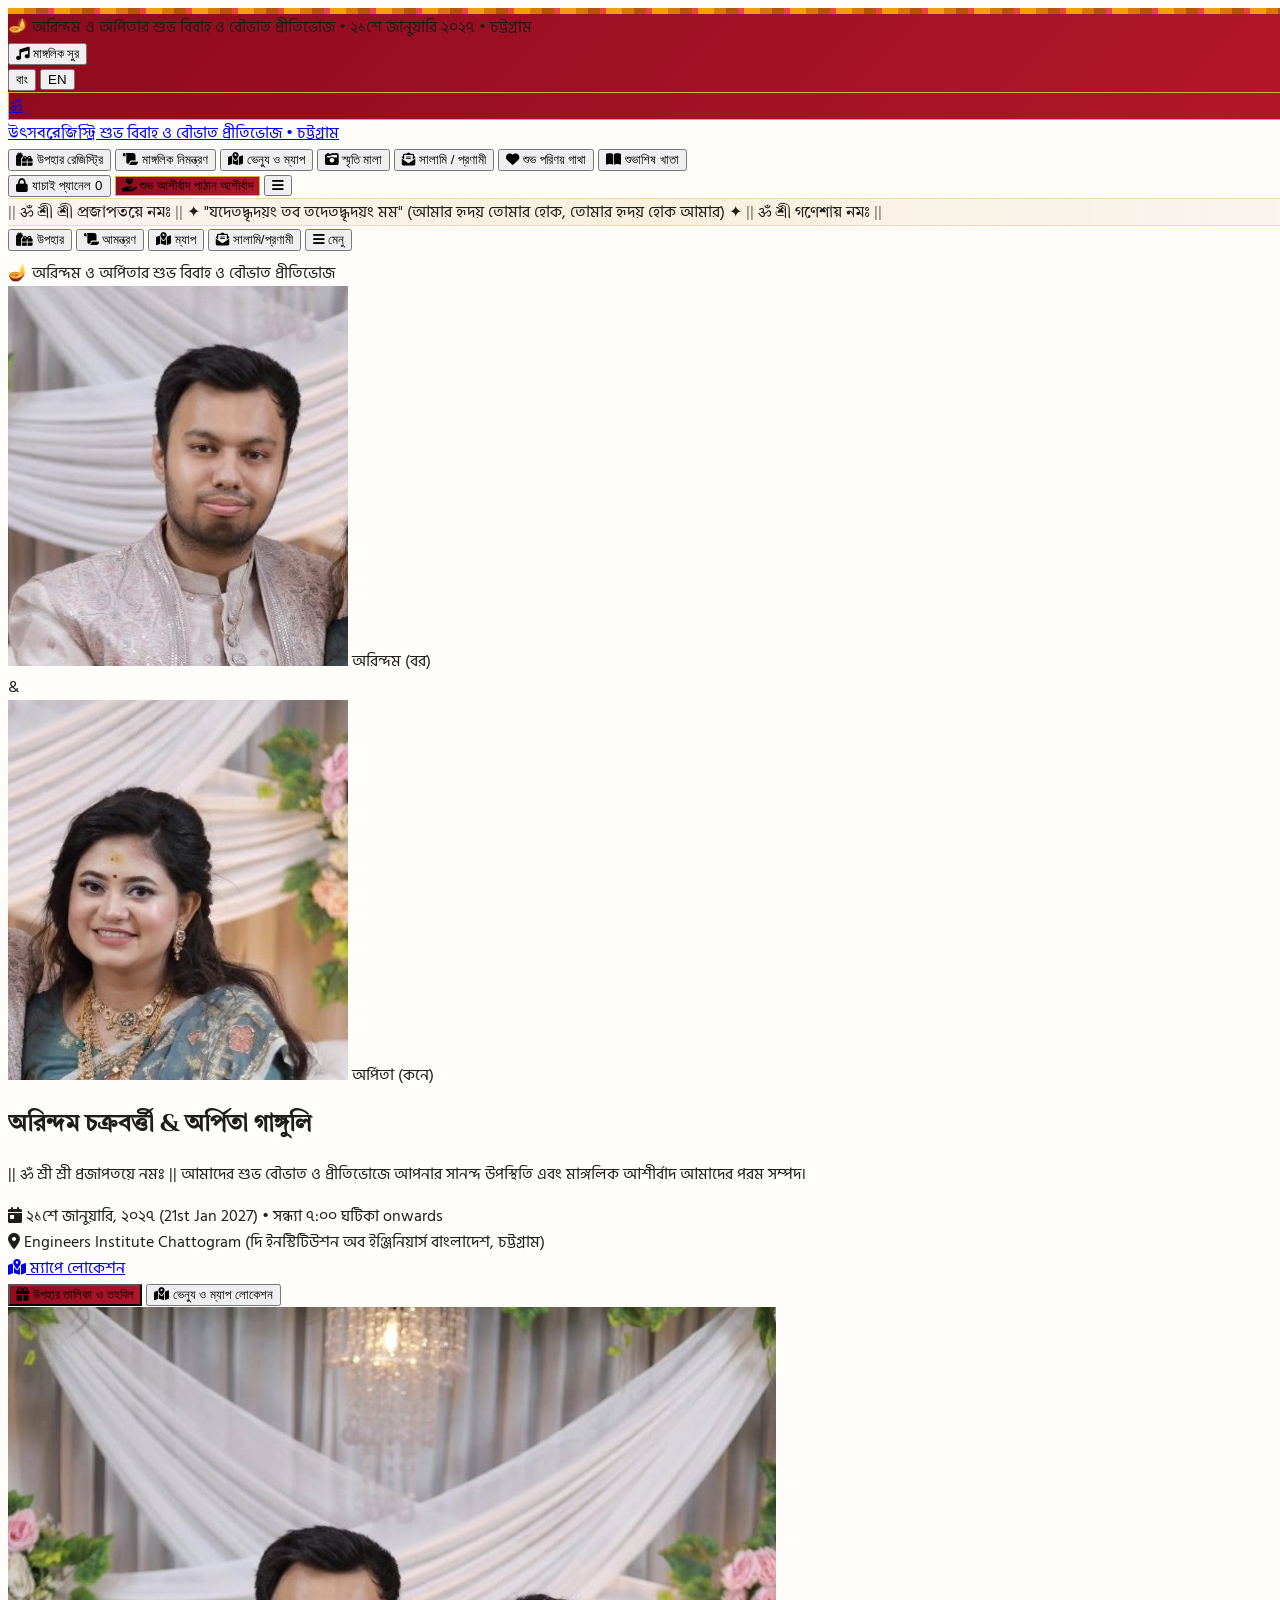
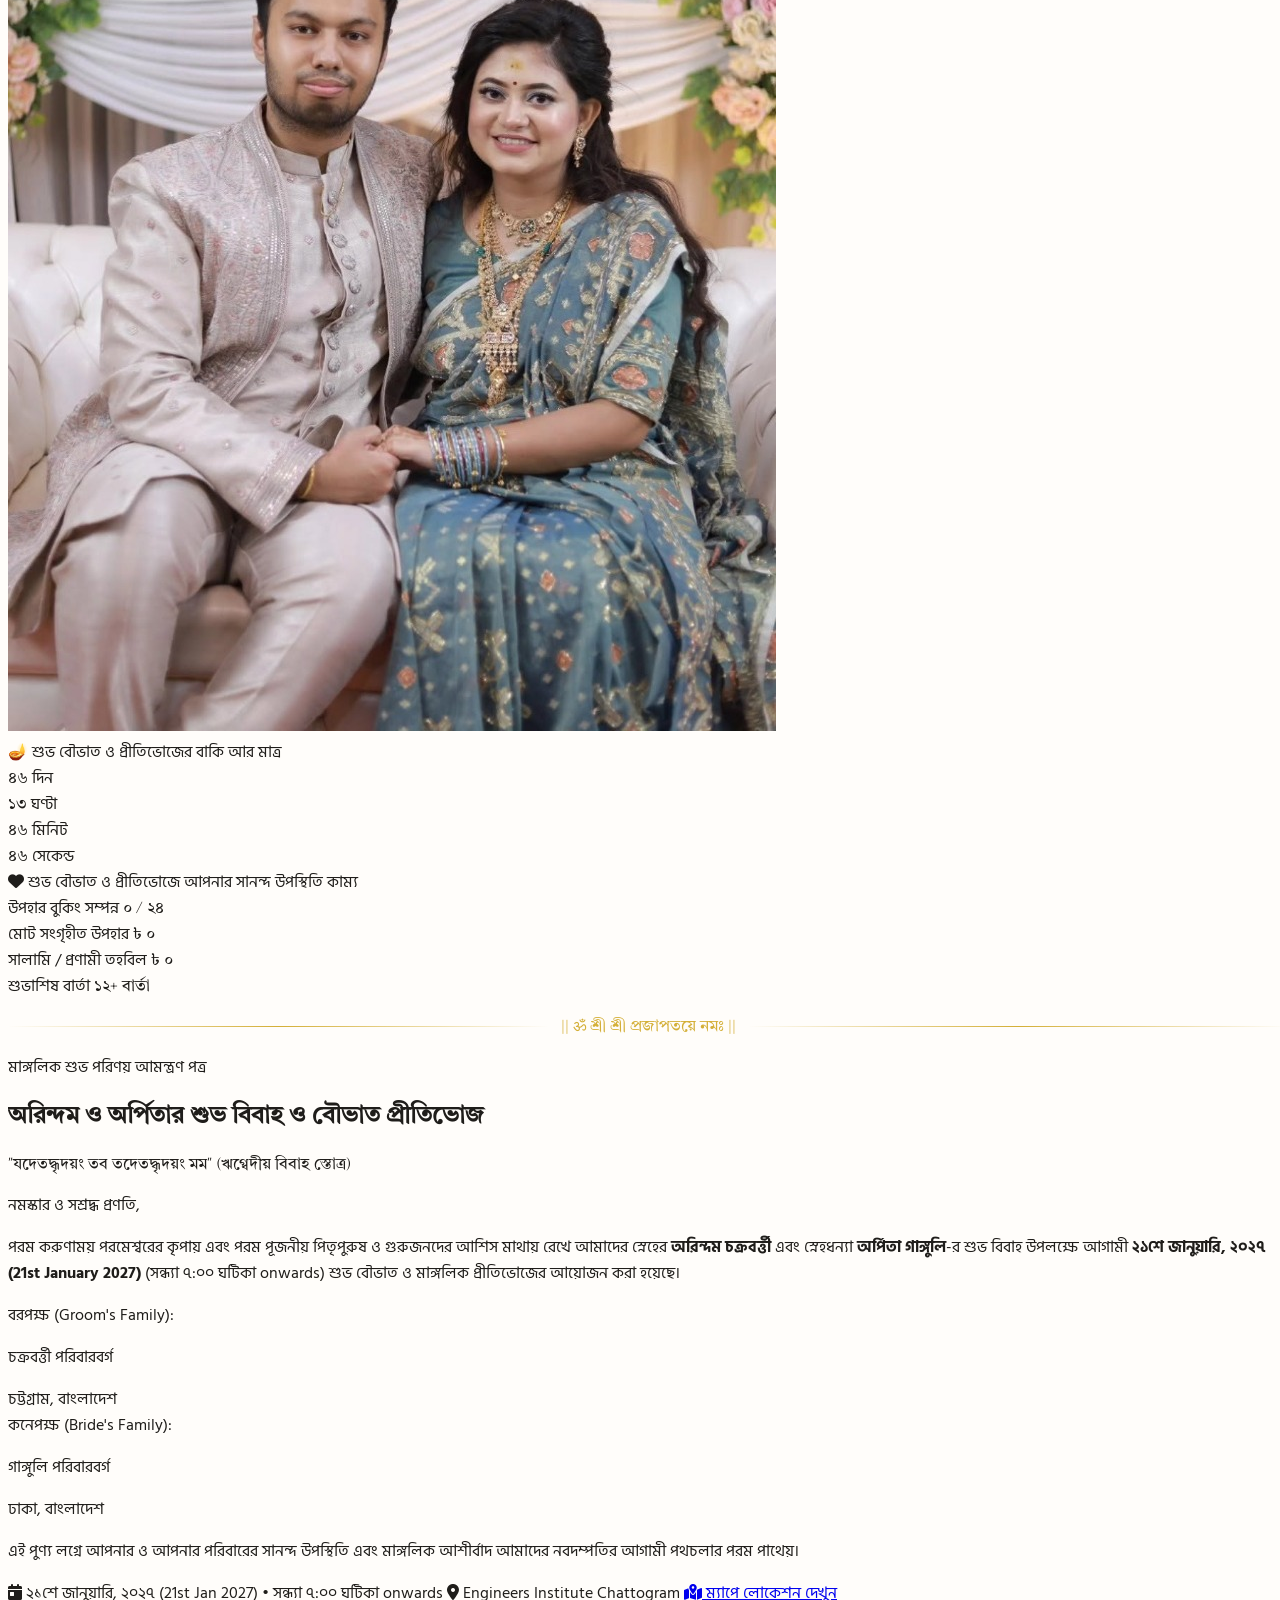
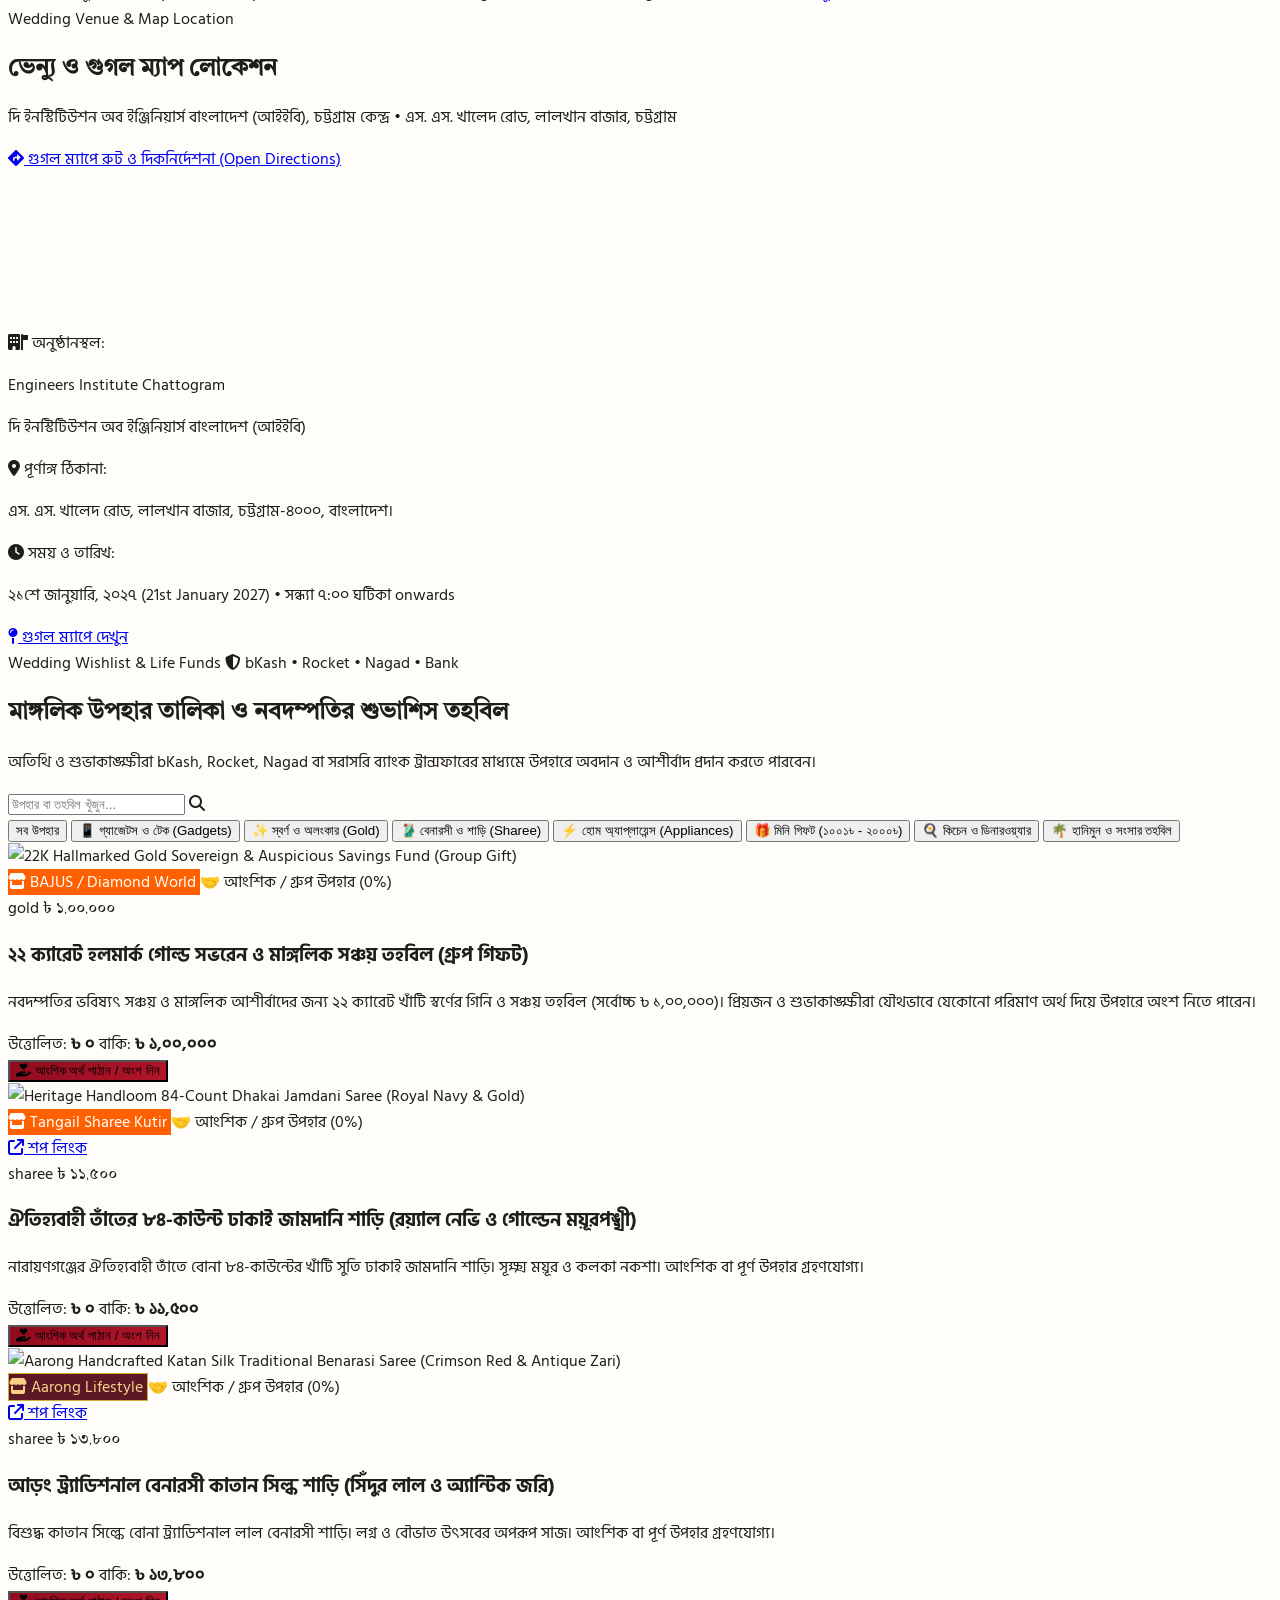
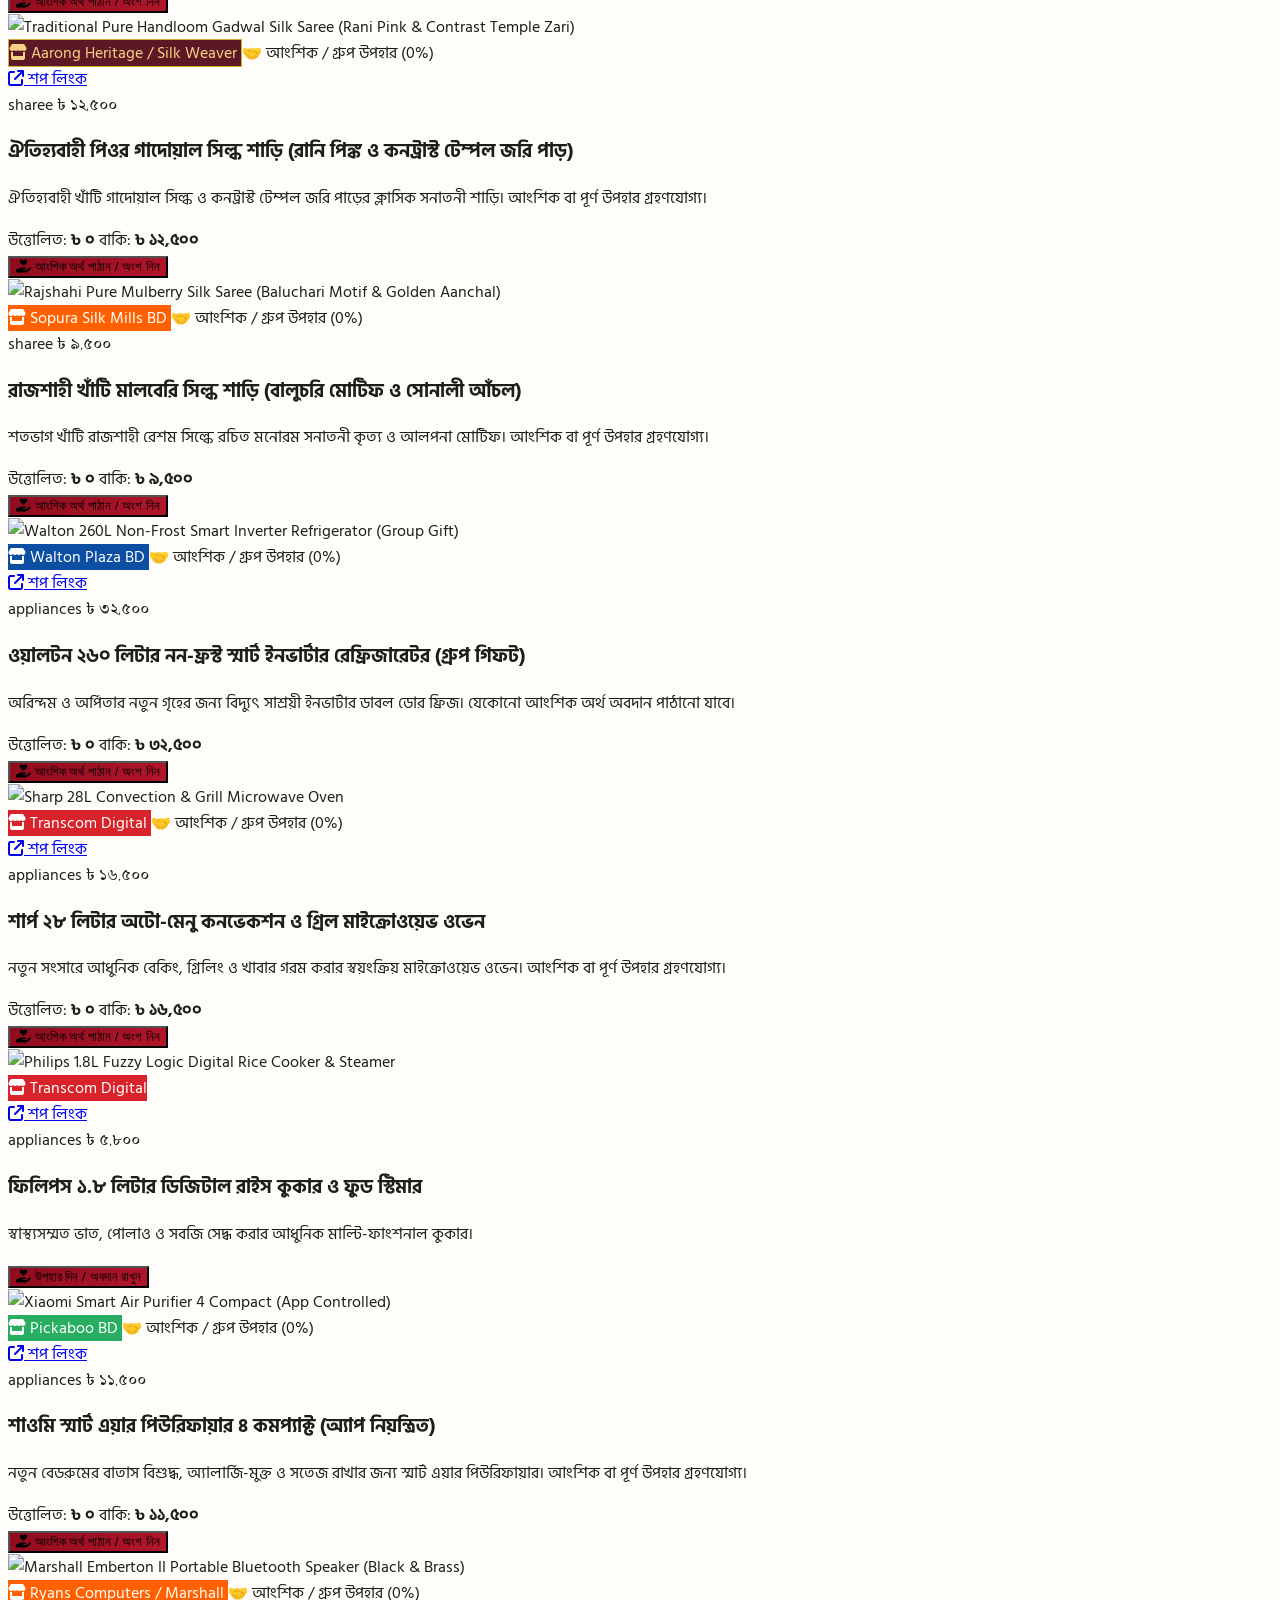
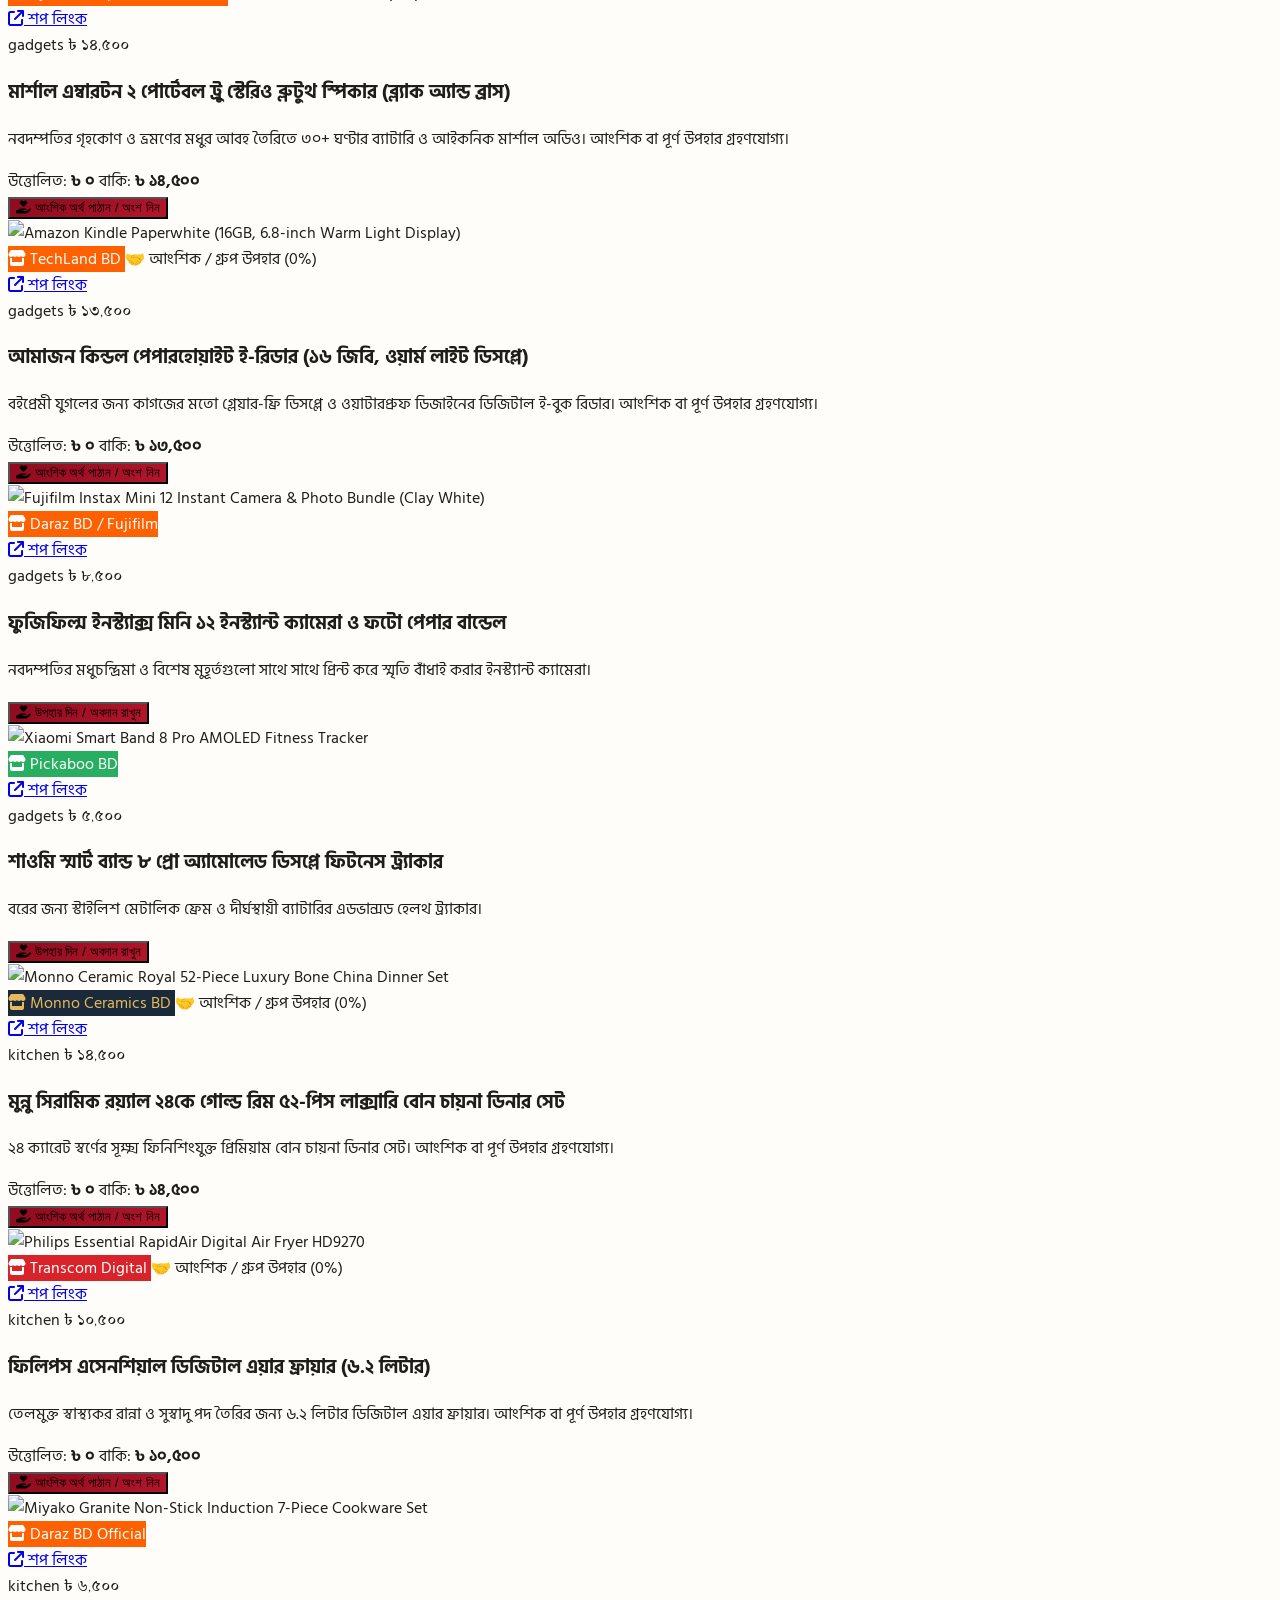
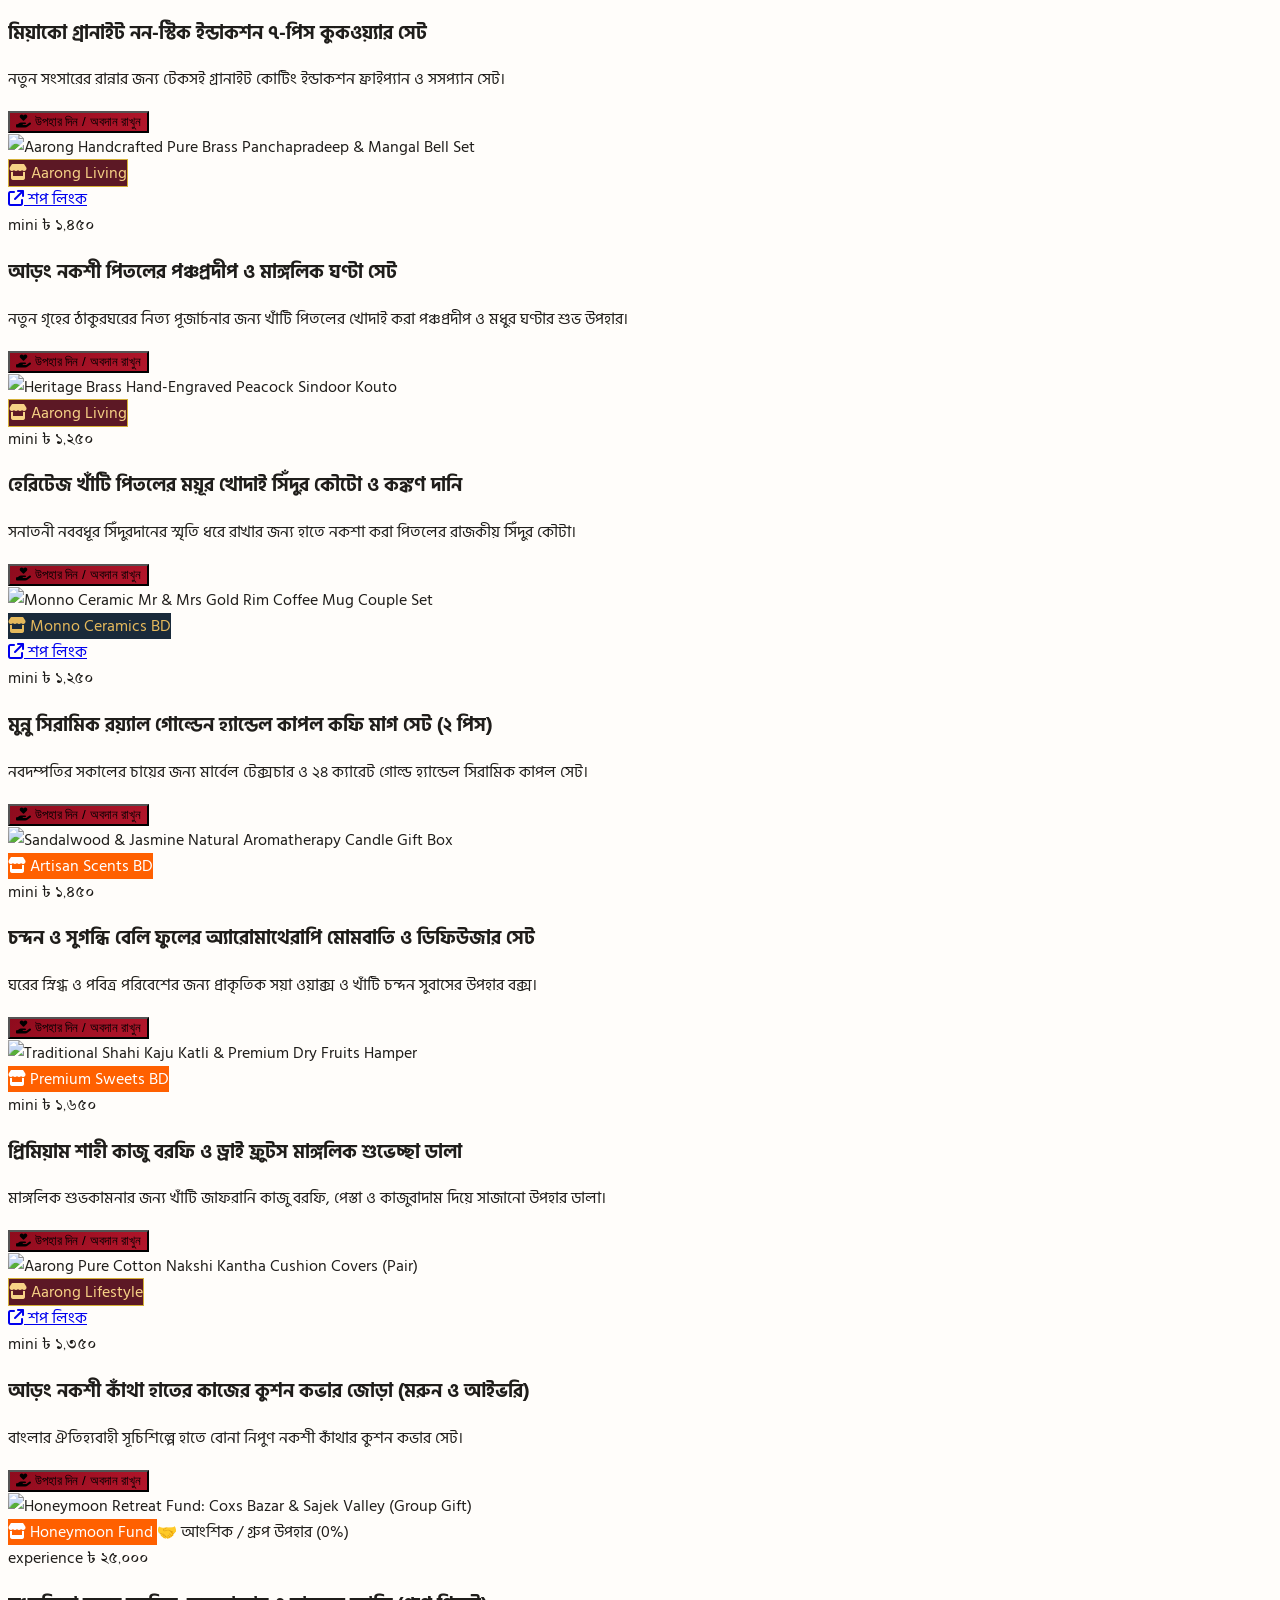
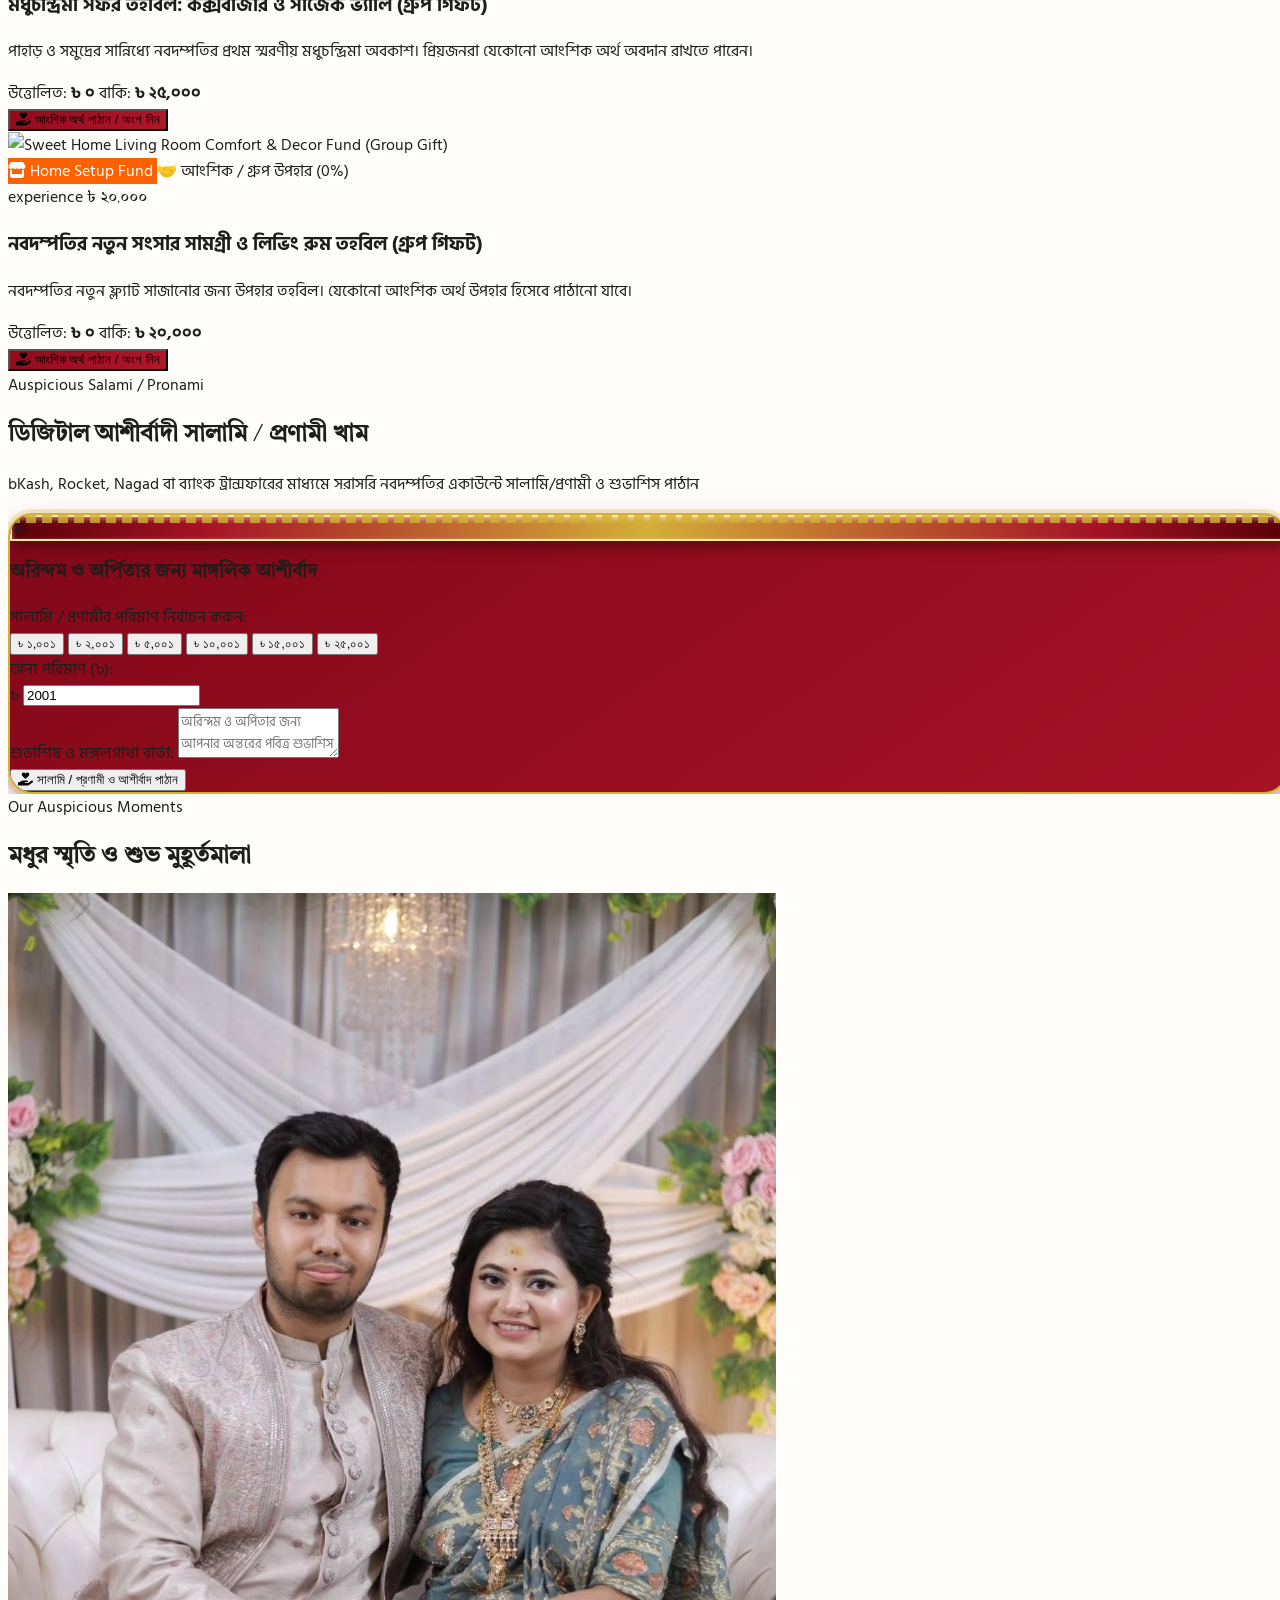
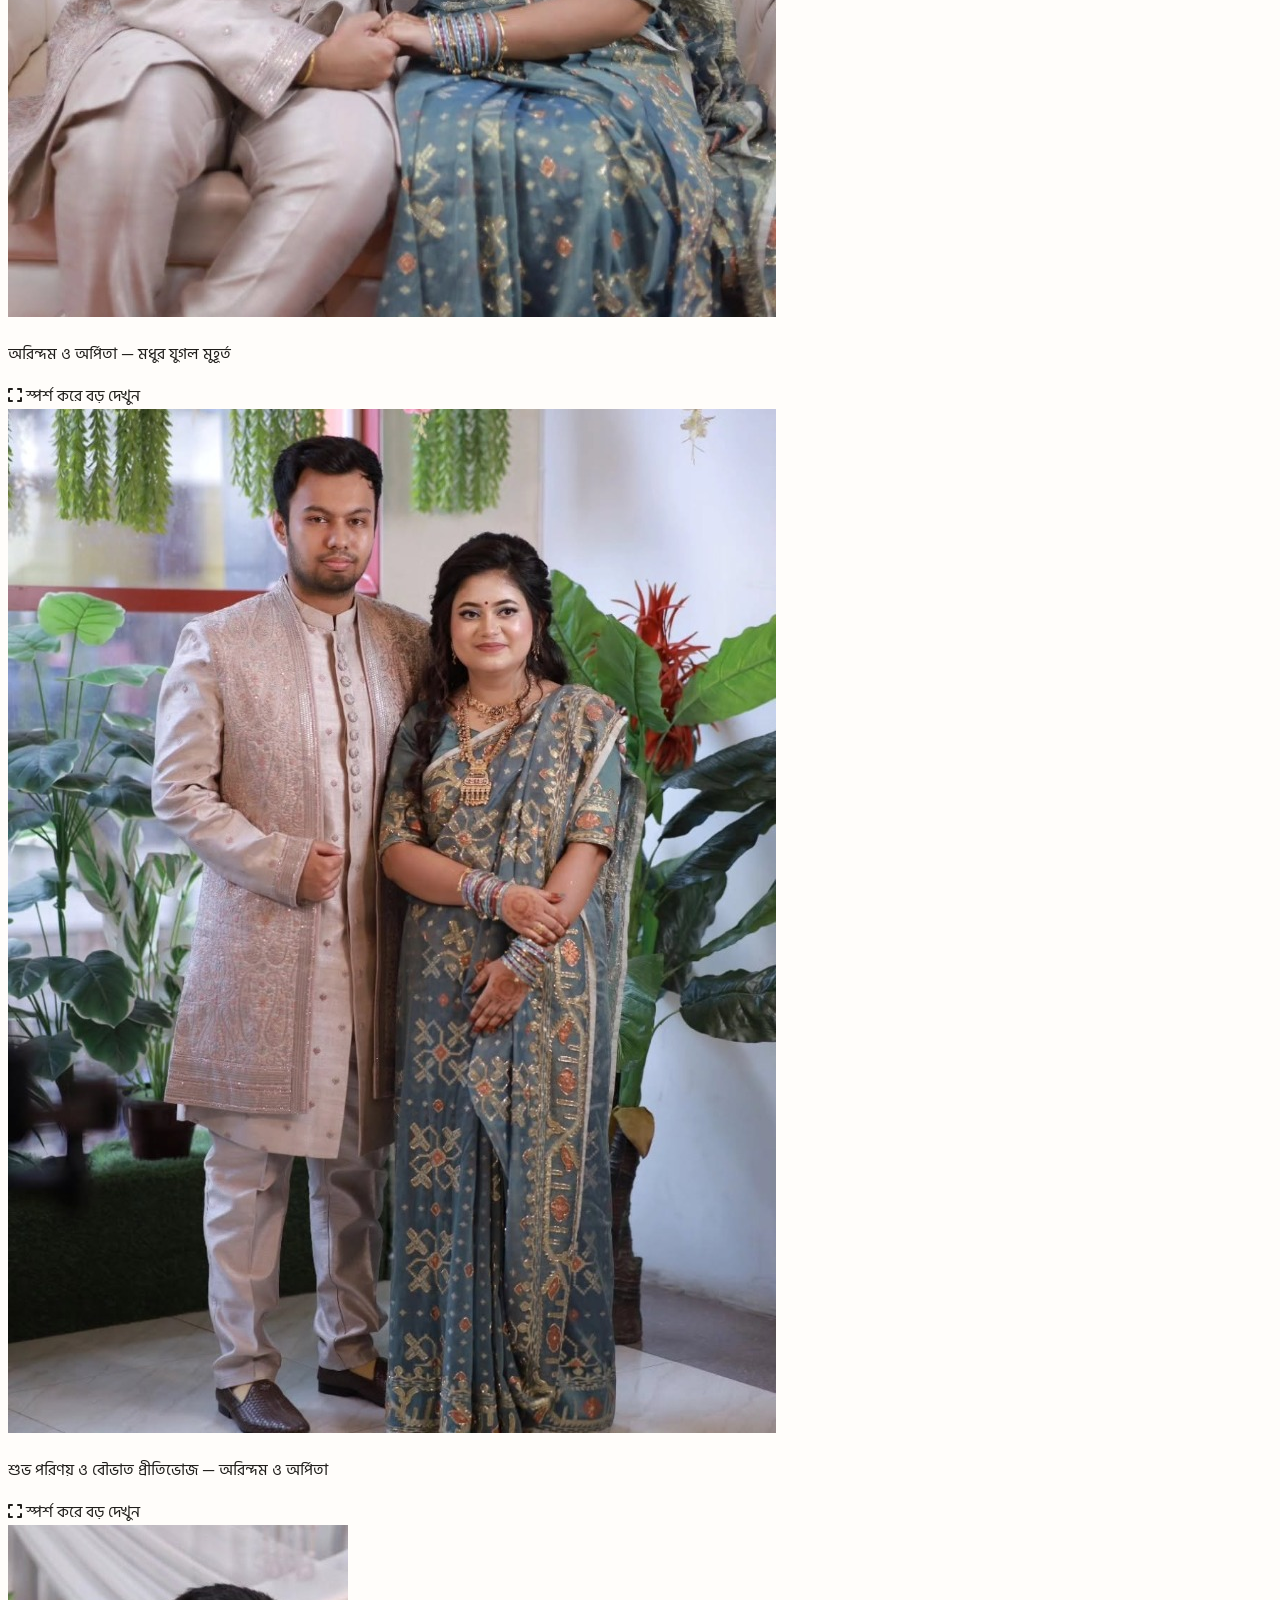
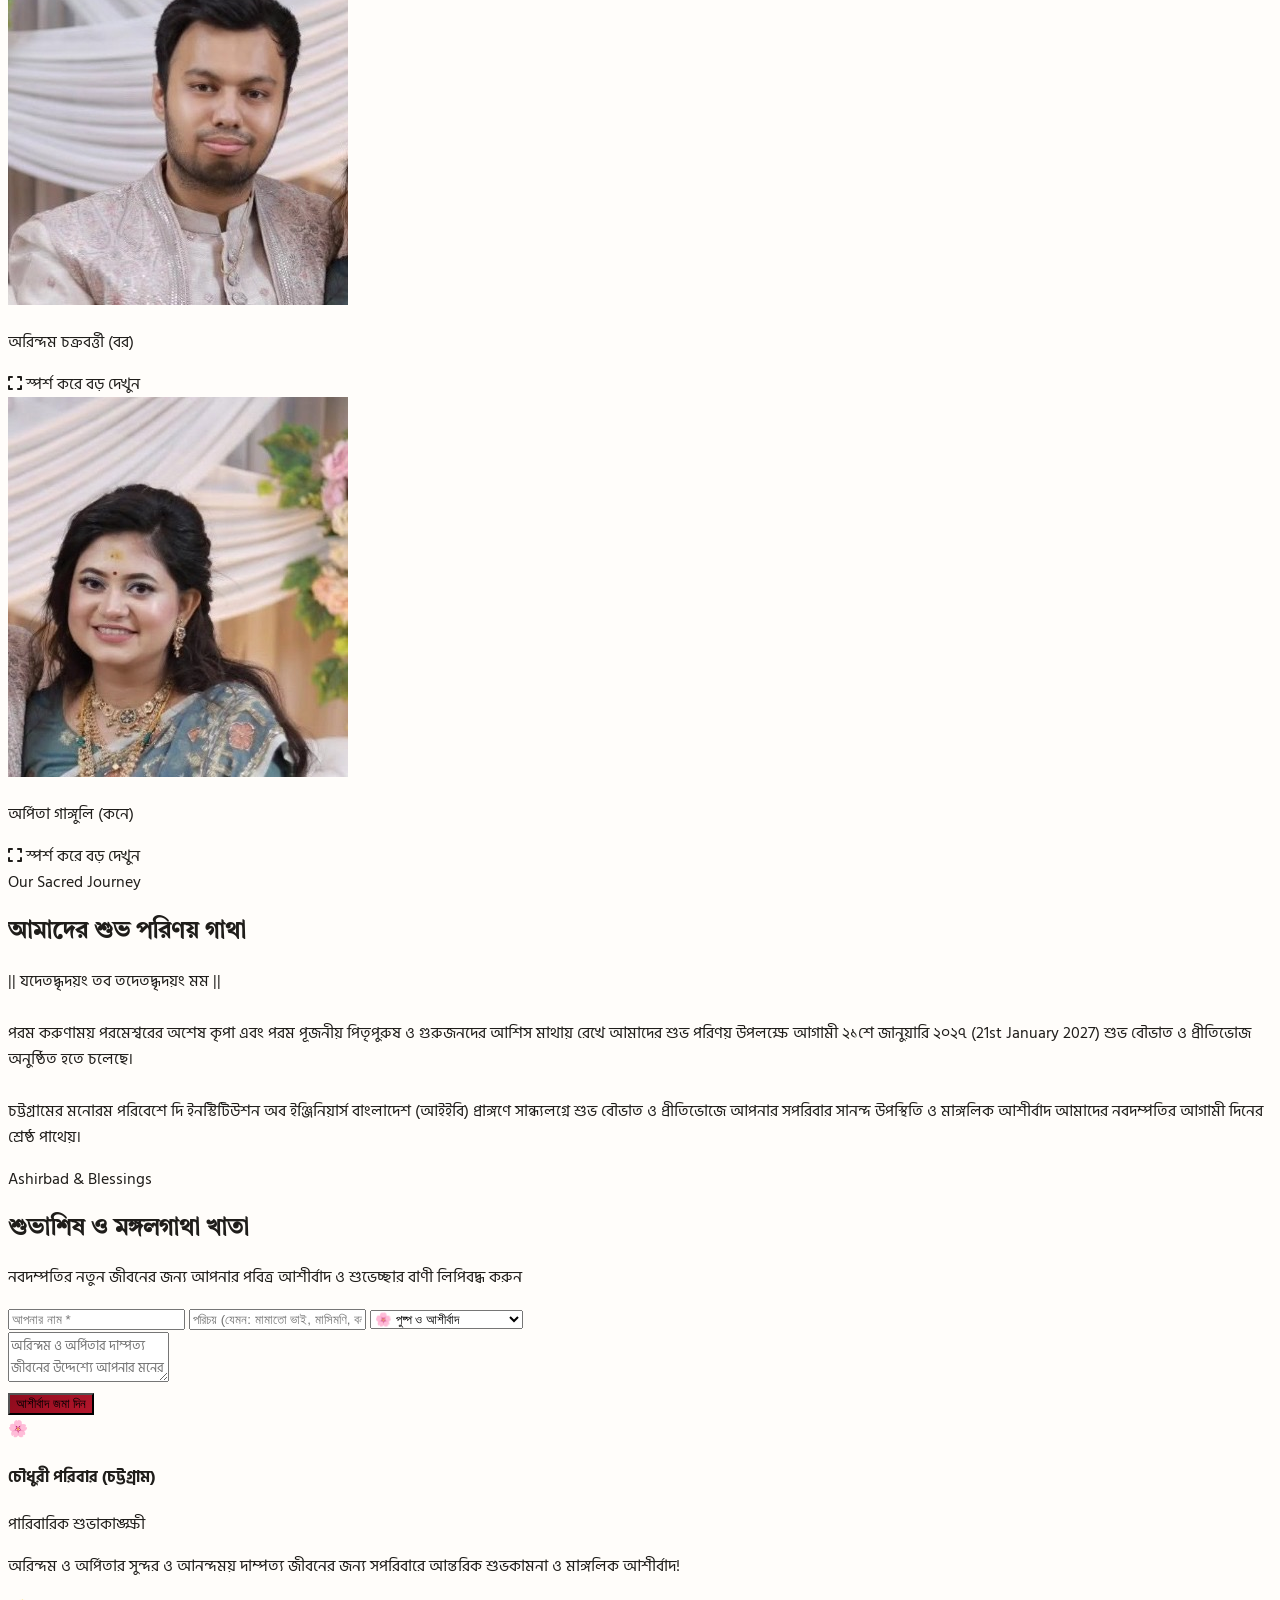
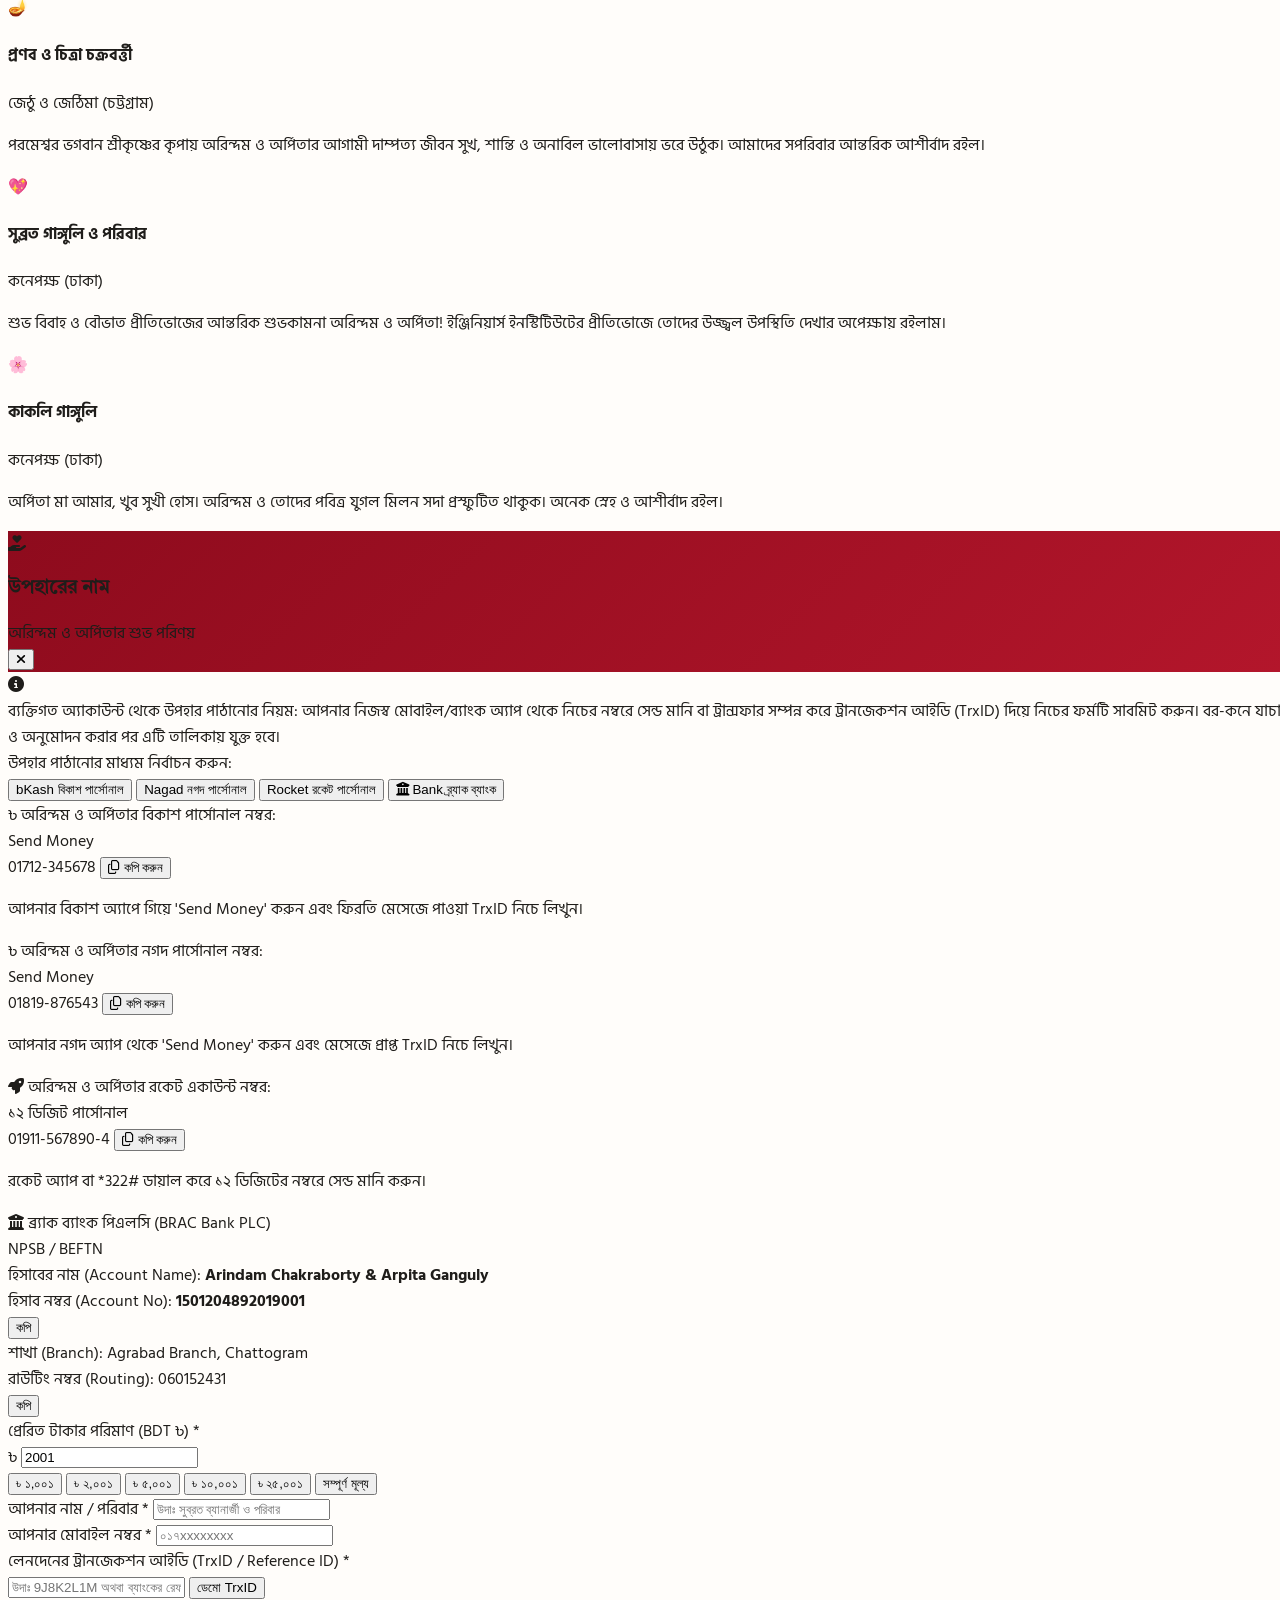
==== commit 6c4255fe: "Simplify 21 typography, scale down gifts, cap gold to 1 lakh group fund, keep sharees under 15k, and" ====
--- a/index.html
+++ b/index.html
@@ -189,7 +189,7 @@
               <div class="flex items-center gap-2.5 bg-gradient-to-r from-amber-50 to-orange-50/60 px-4 py-2.5 rounded-2xl border-2 border-amber-300 shadow-sm font-bangla">
                 <i class="fa-solid fa-calendar-day text-rose-700 text-lg sm:text-xl"></i>
                 <span id="hero-date-display" class="font-bold text-xs sm:text-sm text-gray-900 tracking-wide">
-                  <span class="text-base sm:text-lg font-extrabold text-rose-900 bg-amber-200/90 px-2 py-0.5 rounded-lg border border-amber-300 shadow-xs">২১</span>শে জানুয়ারি, ২০২৭ <span class="text-xs font-bold text-amber-900">(21st Jan 2027)</span> • সন্ধ্যা ৭:০০ ঘটিকা onwards
+                  <span class="text-rose-900 font-extrabold">২১শে জানুয়ারি, ২০২৭</span> <span class="text-xs font-bold text-amber-900">(21st Jan 2027)</span> • সন্ধ্যা ৭:০০ ঘটিকা onwards
                 </span>
               </div>
               <div class="flex items-center gap-2 bg-white px-4 py-2.5 rounded-2xl border border-amber-200 shadow-sm font-bangla">
@@ -260,7 +260,7 @@
           <div class="bg-white/95 backdrop-blur rounded-2xl p-3 sm:p-5 border border-amber-200 shadow-md grid grid-cols-2 md:grid-cols-4 gap-2.5 sm:gap-4 text-center">
             <div class="bg-amber-50/50 p-3 rounded-xl border border-amber-100/80">
               <span class="text-[11px] sm:text-xs text-gray-500 font-medium block">উপহার বুকিং সম্পন্ন</span>
-              <span id="stat-claimed-gifts" class="text-lg sm:text-2xl font-bold font-serif-wedding text-gray-900 mt-0.5 block">০ / ২৭</span>
+              <span id="stat-claimed-gifts" class="text-lg sm:text-2xl font-bold font-serif-wedding text-gray-900 mt-0.5 block">০ / ২৪</span>
             </div>
             <div class="bg-amber-50/50 p-3 rounded-xl border border-amber-100/80">
               <span class="text-[11px] sm:text-xs text-gray-500 font-medium block">মোট সংগৃহীত উপহার</span>
@@ -300,7 +300,7 @@
         <div class="max-w-2xl mx-auto text-xs sm:text-sm text-gray-700 font-bangla leading-relaxed space-y-4 my-6 py-4 border-y border-amber-200/80">
           <p class="font-bold text-amber-900 text-sm">নমস্কার ও সশ্রদ্ধ প্রণতি,</p>
           <p>
-            পরম করুণাময় পরমেশ্বরের কৃপায় এবং পরম পূজনীয় পিতৃপুরুষ ও গুরুজনদের আশিস মাথায় রেখে আমাদের স্নেহের <strong class="text-amber-900">অরিন্দম চক্রবর্ত্তী</strong> এবং স্নেহধন্যা <strong class="text-rose-900">অর্পিতা গাঙ্গুলি</strong>-র শুভ বিবাহ উপলক্ষে আগামী <strong class="inline-flex items-center gap-1 font-bold text-amber-950 bg-amber-100/90 px-2 py-0.5 rounded-lg border border-amber-300 text-xs sm:text-sm"><span class="text-base sm:text-lg font-extrabold text-rose-900">২১</span>শে জানুয়ারি, ২০২৭ (21st January 2027)</strong> (সন্ধ্যা ৭:০০ ঘটিকা onwards) শুভ বৌভাত ও মাঙ্গলিক প্রীতিভোজের আয়োজন করা হয়েছে।
+            পরম করুণাময় পরমেশ্বরের কৃপায় এবং পরম পূজনীয় পিতৃপুরুষ ও গুরুজনদের আশিস মাথায় রেখে আমাদের স্নেহের <strong class="text-amber-900">অরিন্দম চক্রবর্ত্তী</strong> এবং স্নেহধন্যা <strong class="text-rose-900">অর্পিতা গাঙ্গুলি</strong>-র শুভ বিবাহ উপলক্ষে আগামী <strong class="font-bold text-amber-950 text-xs sm:text-sm"><span class="text-rose-900 font-extrabold">২১শে জানুয়ারি, ২০২৭</span> (21st January 2027)</strong> (সন্ধ্যা ৭:০০ ঘটিকা onwards) শুভ বৌভাত ও মাঙ্গলিক প্রীতিভোজের আয়োজন করা হয়েছে।
           </p>
           
           <div class="grid grid-cols-1 sm:grid-cols-2 gap-4 py-3 bg-amber-50/60 rounded-2xl border border-amber-200/60 text-left px-5">
@@ -323,7 +323,7 @@
 
         <div class="flex flex-wrap items-center justify-center gap-3 text-xs font-semibold text-gray-800">
           <span class="px-4 py-2 rounded-xl bg-amber-100 text-amber-900 border border-amber-300">
-            <i class="fa-solid fa-calendar-day mr-2 text-rose-700 text-sm"></i> <span class="text-sm sm:text-base font-extrabold text-rose-900 bg-amber-200/90 px-1.5 py-0.5 rounded border border-amber-300">২১</span><span class="font-bold text-amber-950">শে জানুয়ারি, ২০২৭ (21st Jan 2027) • সন্ধ্যা ৭:০০ ঘটিকা onwards</span>
+            <i class="fa-solid fa-calendar-day mr-2 text-rose-700 text-sm"></i> <span class="text-rose-900 font-extrabold">২১শে জানুয়ারি, ২০২৭</span> <span class="font-bold text-amber-950">(21st Jan 2027) • সন্ধ্যা ৭:০০ ঘটিকা onwards</span>
           </span>
           <span class="px-4 py-2 rounded-xl bg-rose-100 text-rose-900 border border-rose-300">
             <i class="fa-solid fa-location-dot mr-1.5 text-rose-700"></i> Engineers Institute Chattogram
@@ -392,7 +392,7 @@
                 <i class="fa-solid fa-clock text-rose-700 mr-1"></i> সময় ও তারিখ:
               </span>
               <p class="text-gray-900 font-bold font-bangla text-sm sm:text-base">
-                <span class="text-base sm:text-lg font-extrabold text-rose-900 bg-amber-100 px-2 py-0.5 rounded-md border border-amber-300">২১</span>শে জানুয়ারি, ২০২৭ <span class="text-xs text-amber-900 font-bold">(21st January 2027)</span> • সন্ধ্যা ৭:০০ ঘটিকা onwards
+                <span class="text-rose-900 font-extrabold">২১শে জানুয়ারি, ২০২৭</span> <span class="text-xs text-amber-900 font-bold">(21st January 2027)</span> • সন্ধ্যা ৭:০০ ঘটিকা onwards
               </p>
             </div>
 
@@ -726,6 +726,7 @@
             <button type="button" onclick="setPayAmountPreset(5001)" class="pay-preset-pill px-2.5 py-1 rounded-lg text-xs font-bold bg-amber-50 text-amber-900 border border-amber-200 hover:bg-amber-100 transition">৳ ৫,০০১</button>
             <button type="button" onclick="setPayAmountPreset(10001)" class="pay-preset-pill px-2.5 py-1 rounded-lg text-xs font-bold bg-amber-50 text-amber-900 border border-amber-200 hover:bg-amber-100 transition">৳ ১০,০০১</button>
             <button type="button" onclick="setPayAmountPreset(25001)" class="pay-preset-pill px-2.5 py-1 rounded-lg text-xs font-bold bg-amber-50 text-amber-900 border border-amber-200 hover:bg-amber-100 transition">৳ ২৫,০০১</button>
+            <button type="button" onclick="setPayFullGiftAmount()" class="pay-preset-pill px-2.5 py-1 rounded-lg text-xs font-bold bg-amber-100 text-amber-950 border border-amber-300 hover:bg-amber-200 transition">সম্পূর্ণ মূল্য</button>
           </div>
         </div>
 
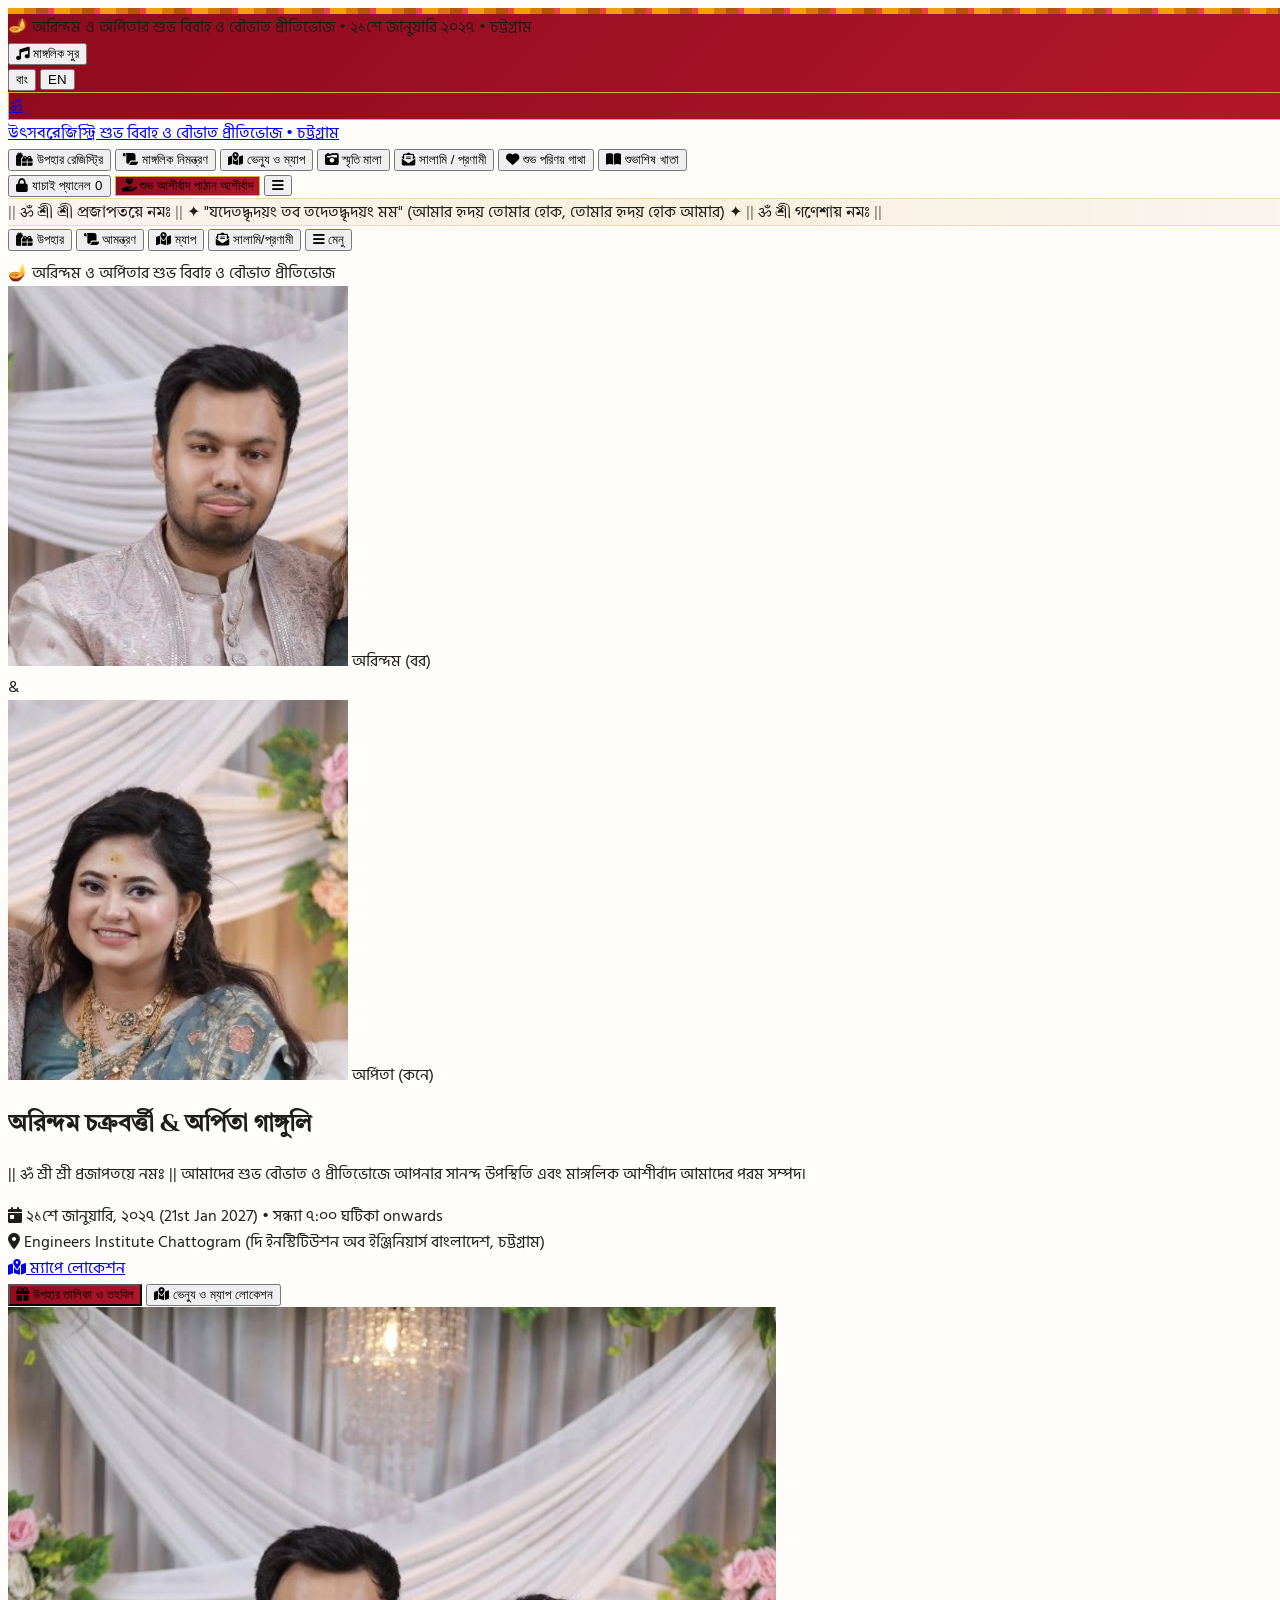
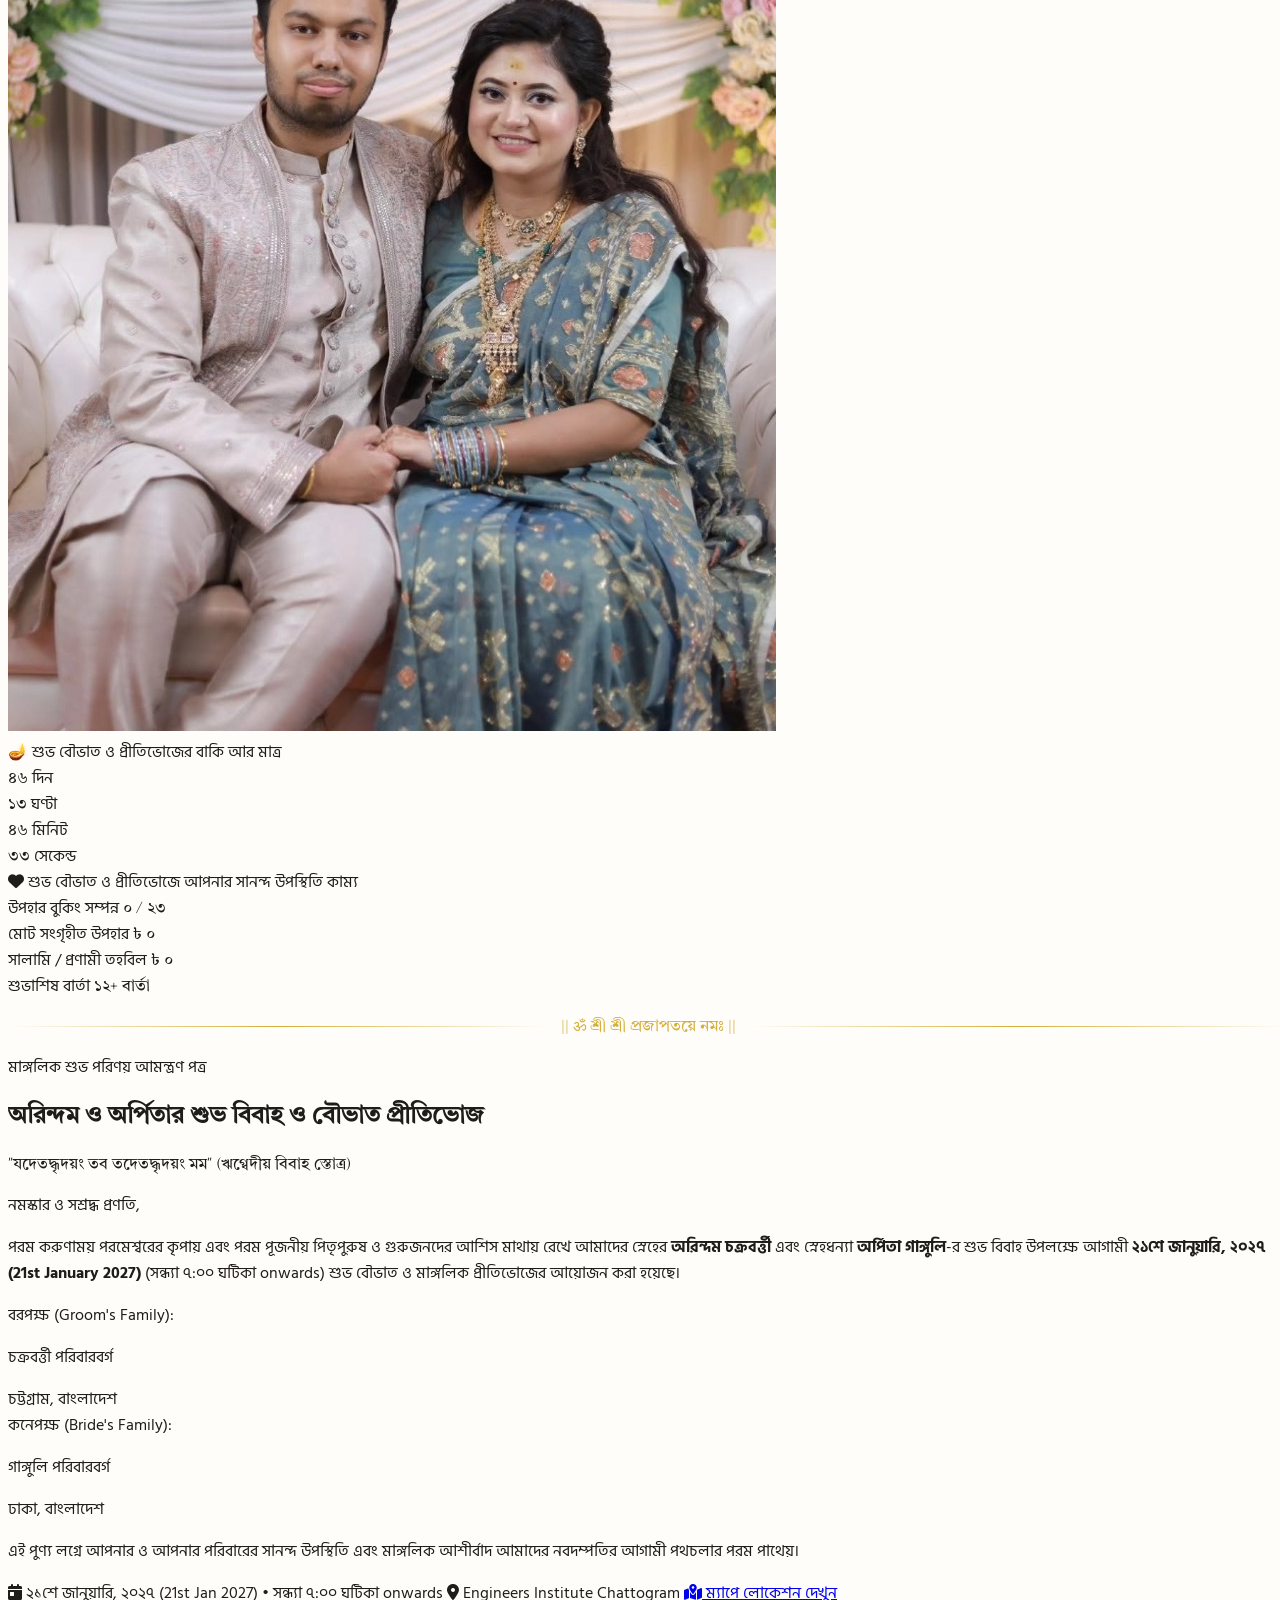
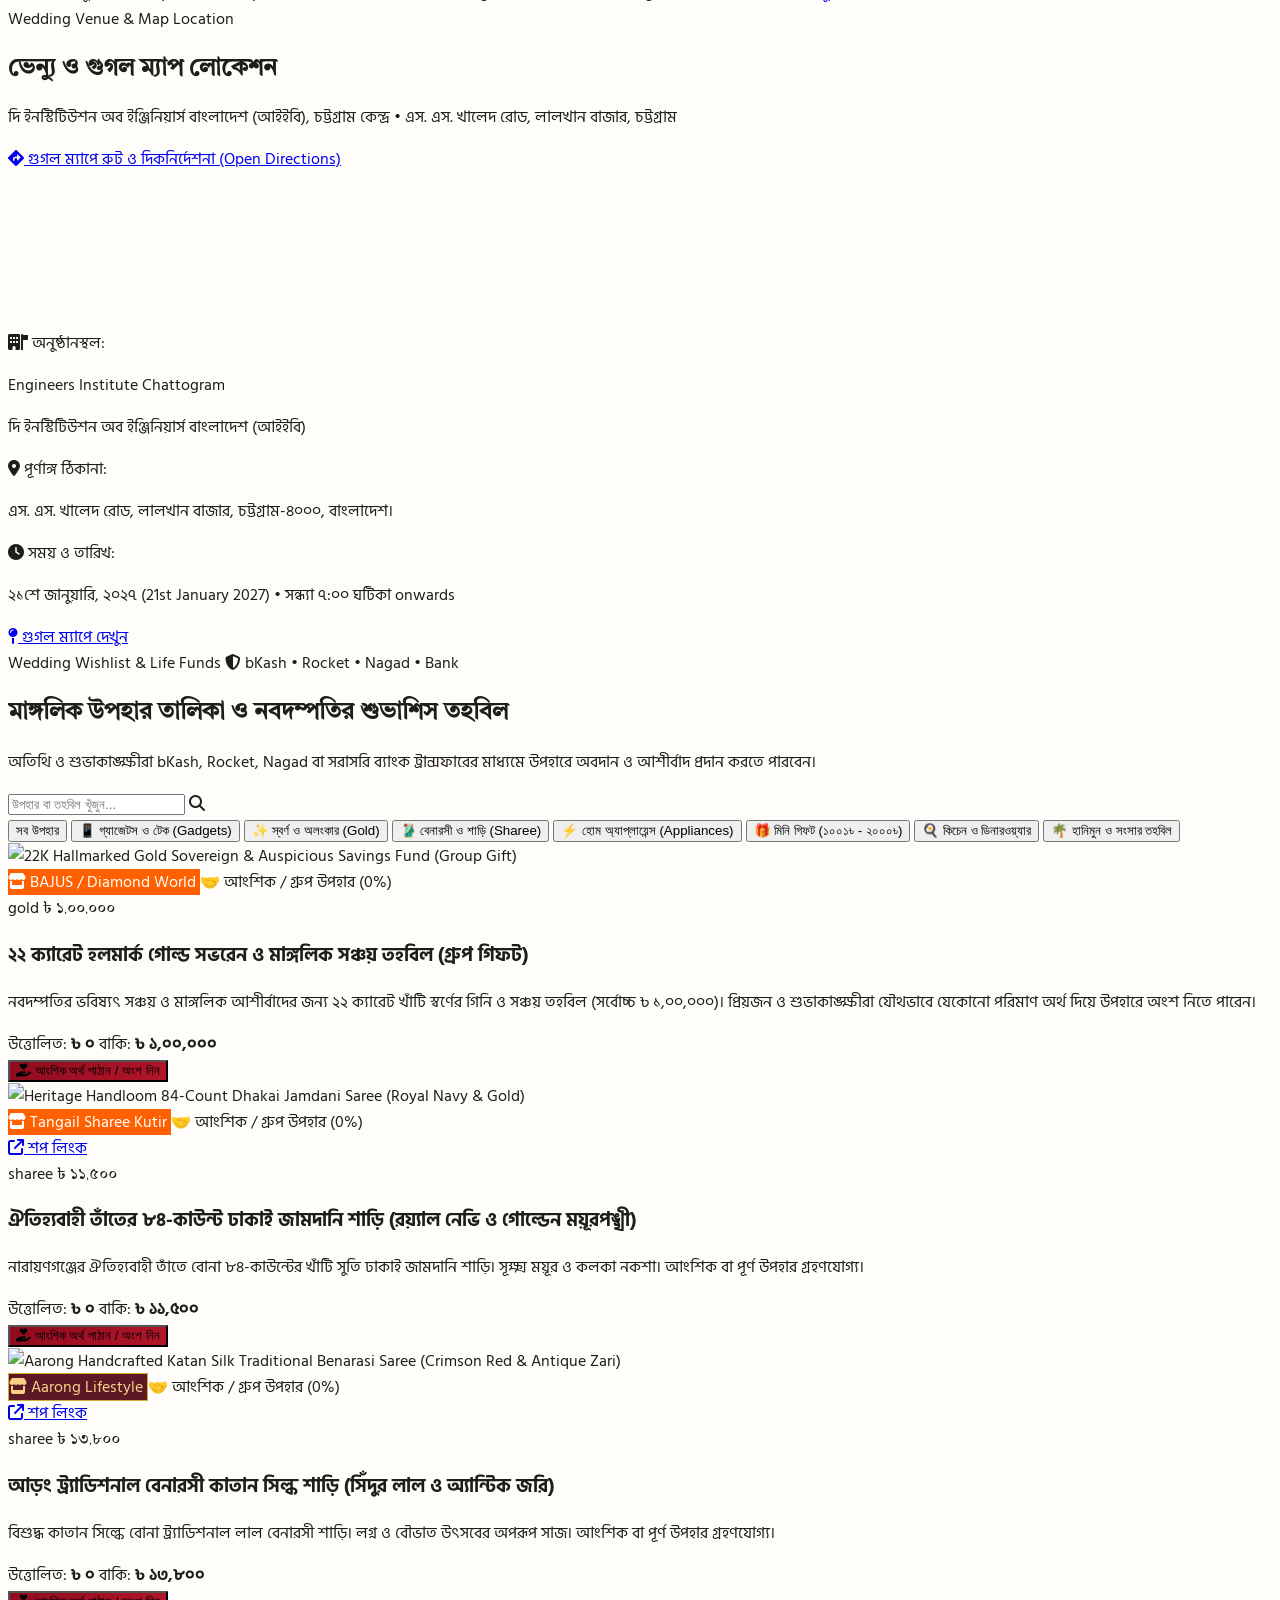
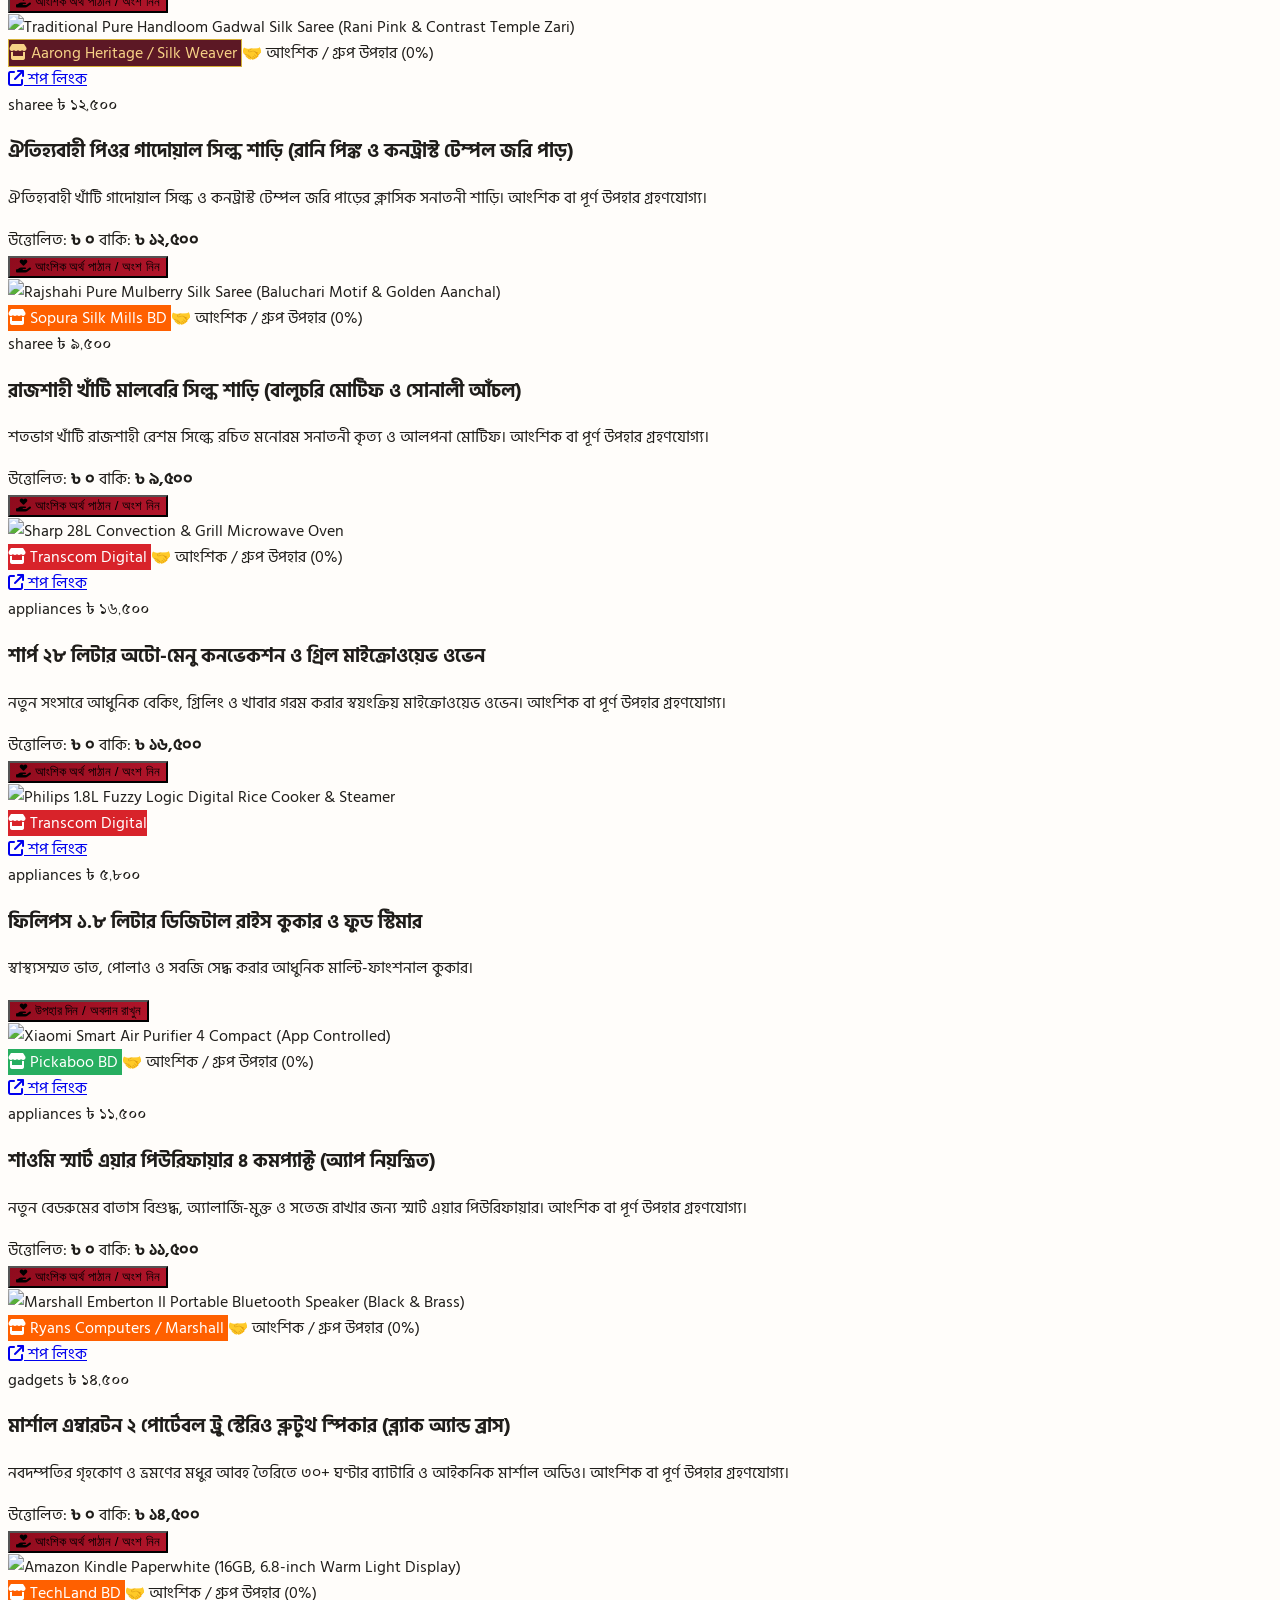
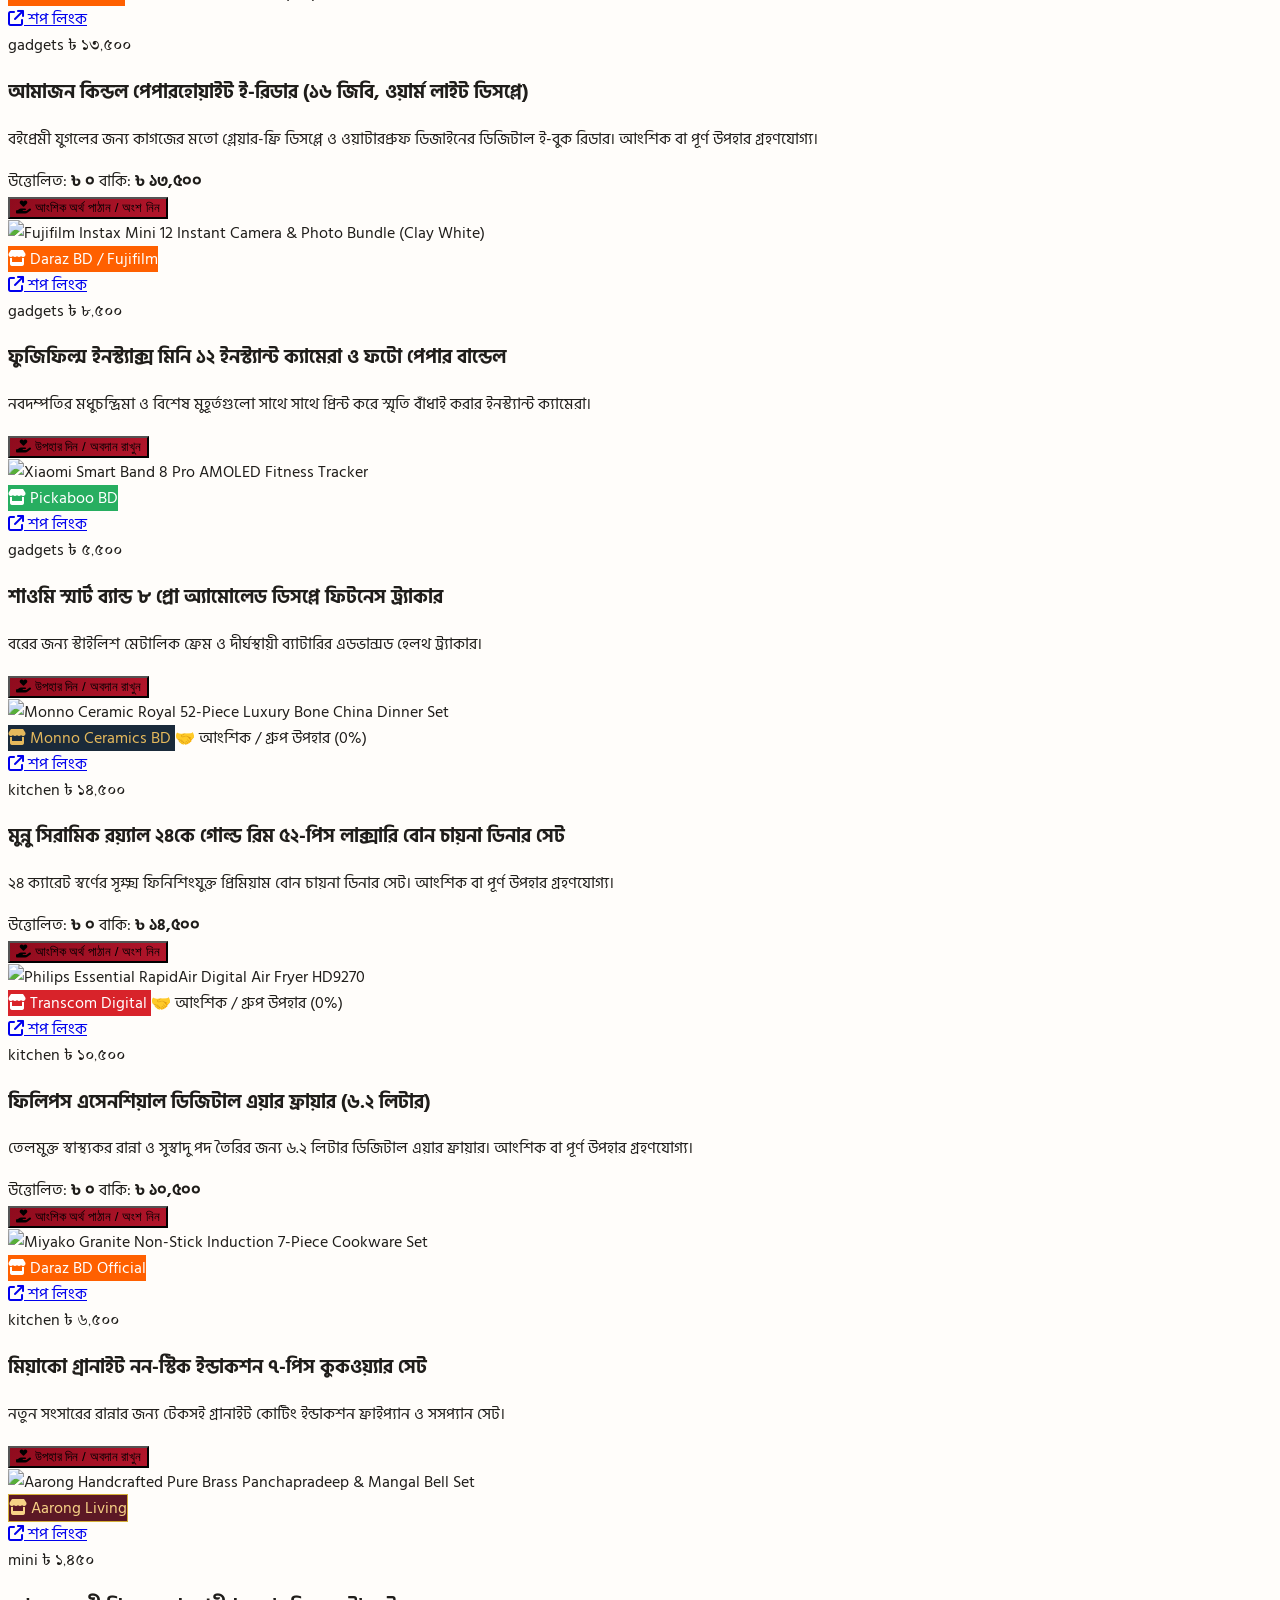
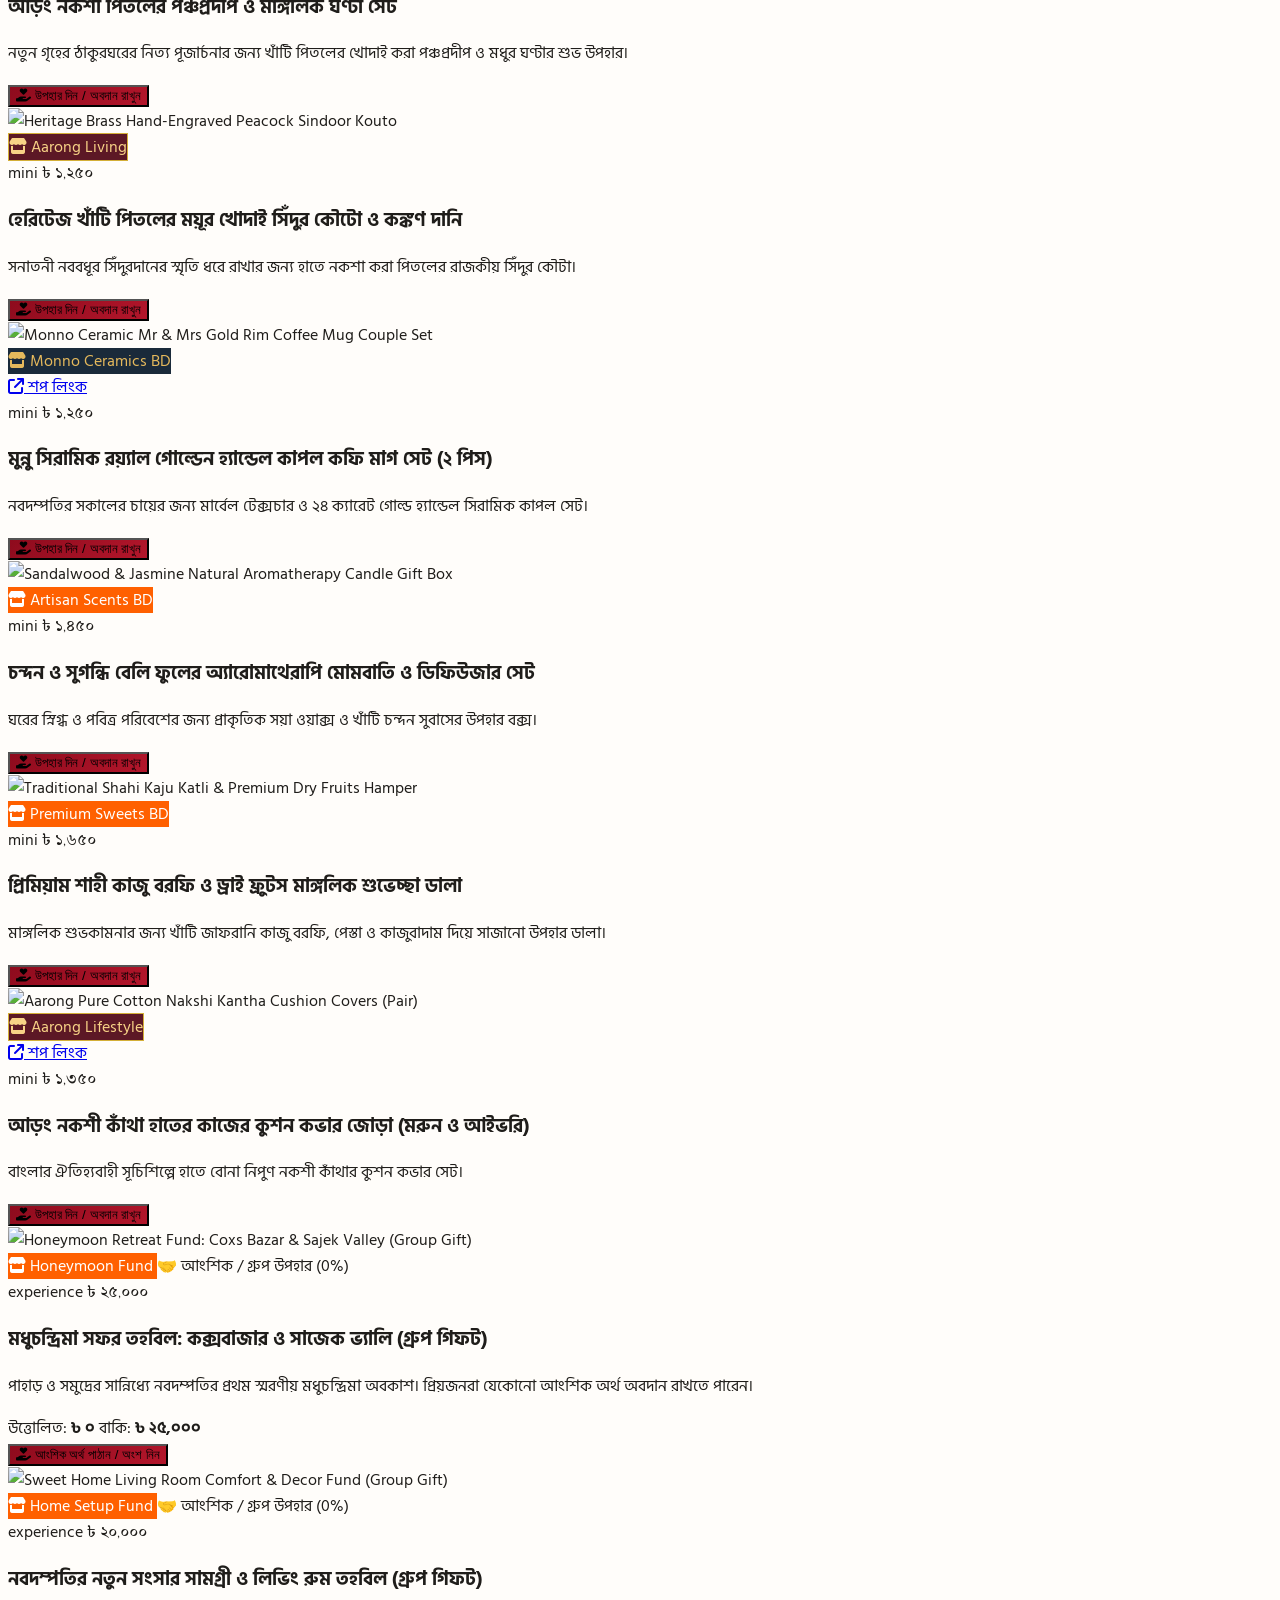
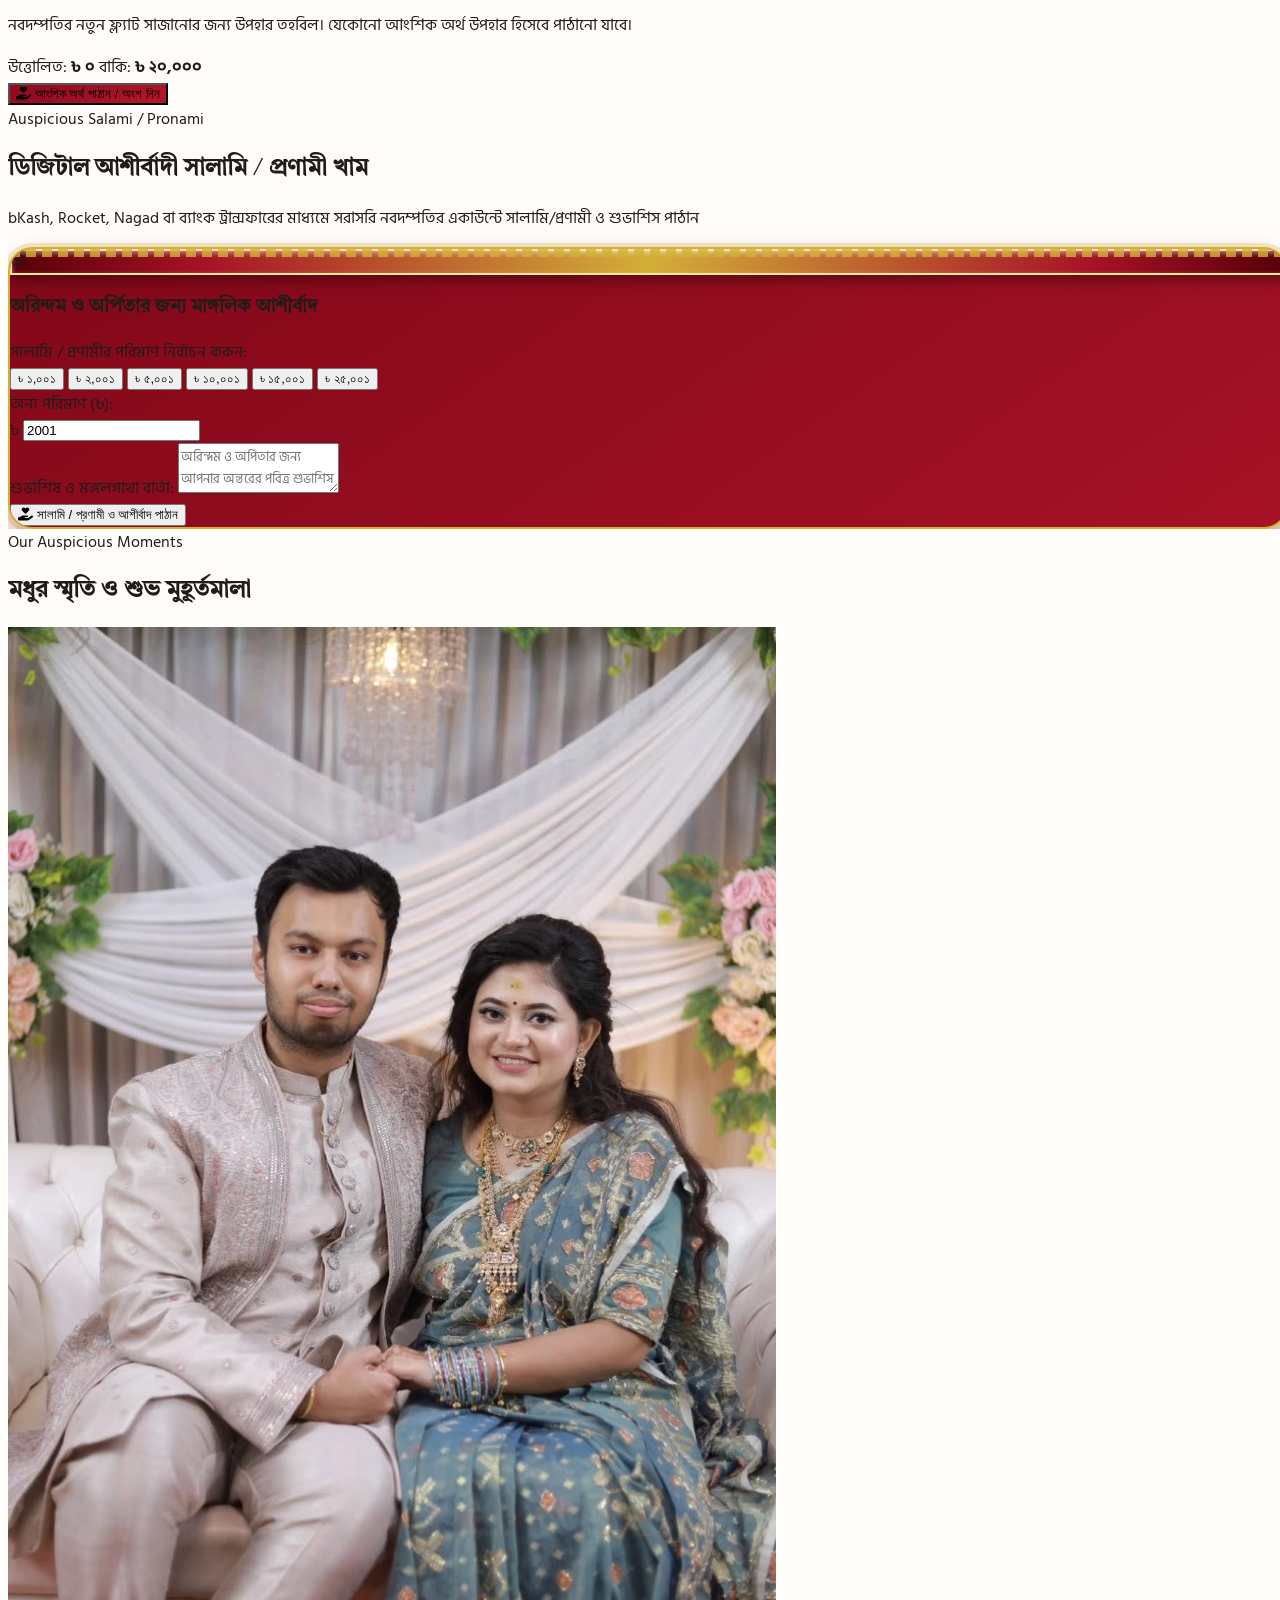
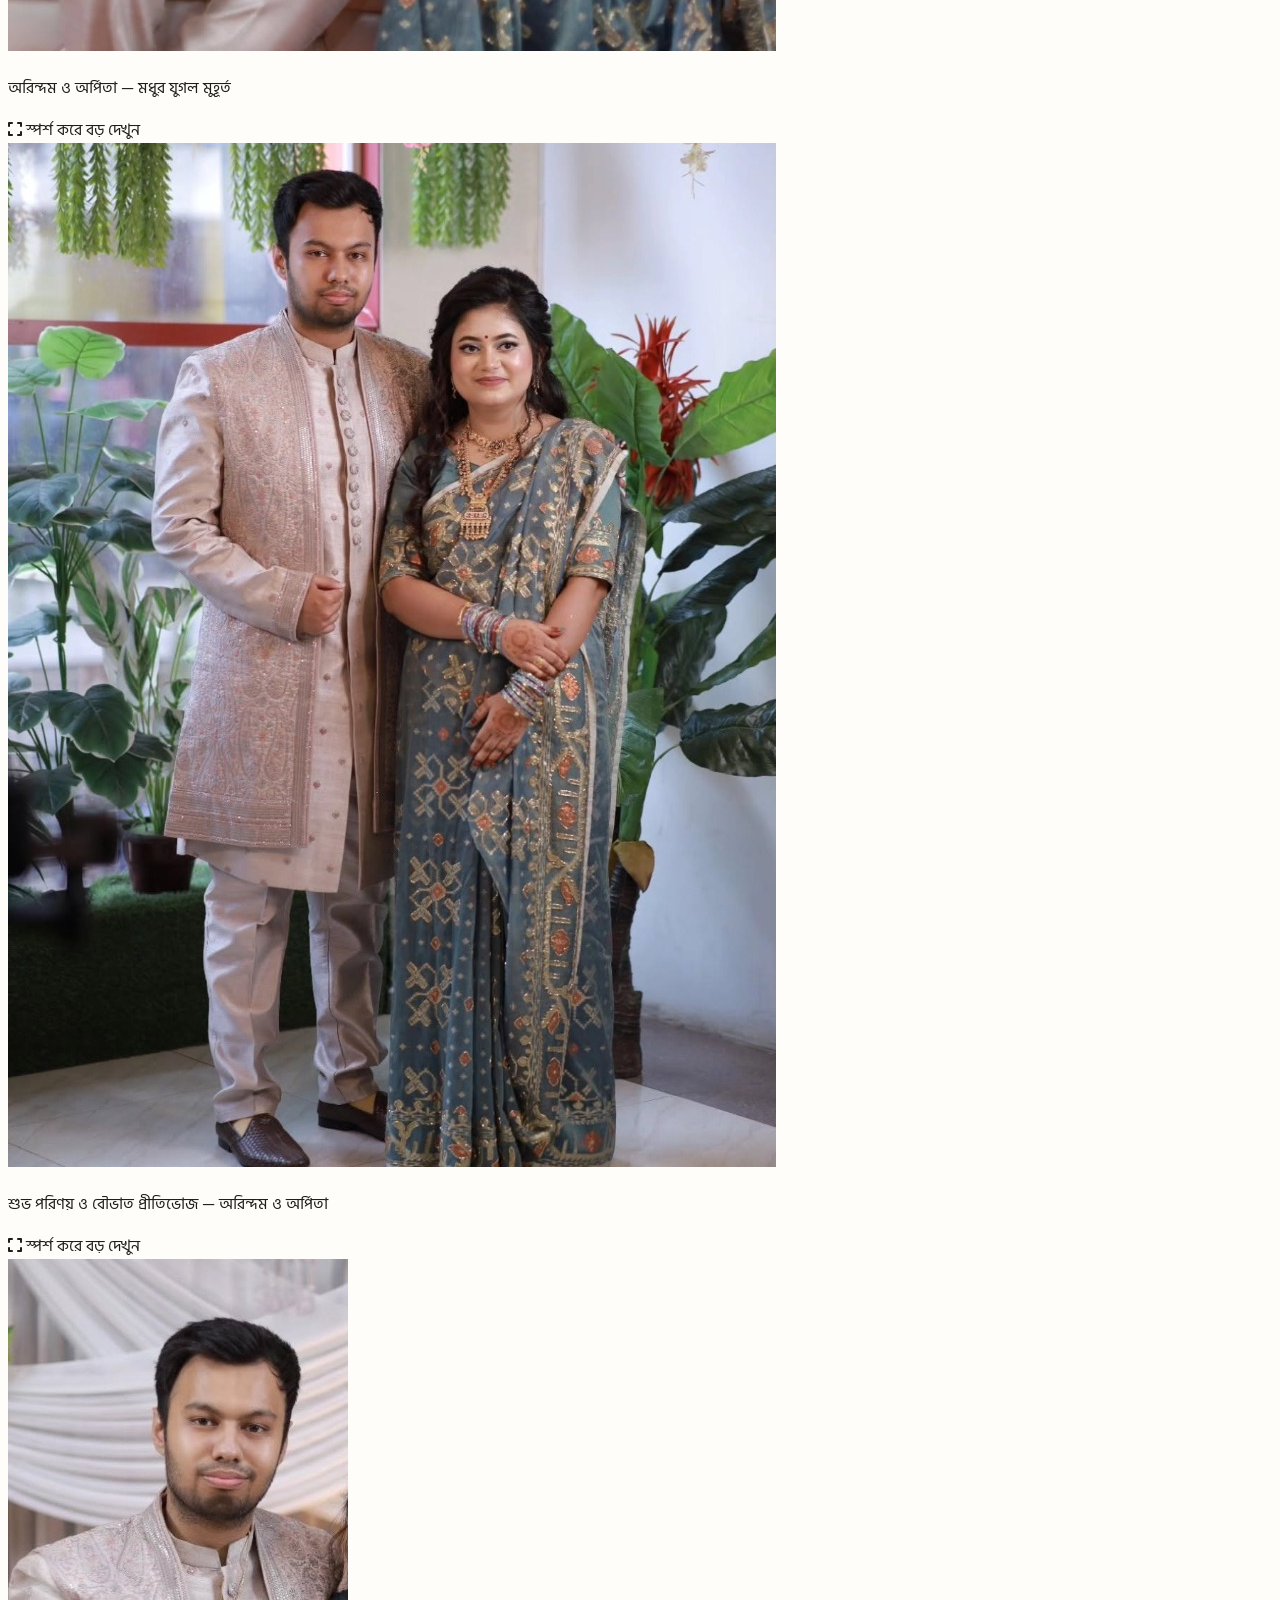
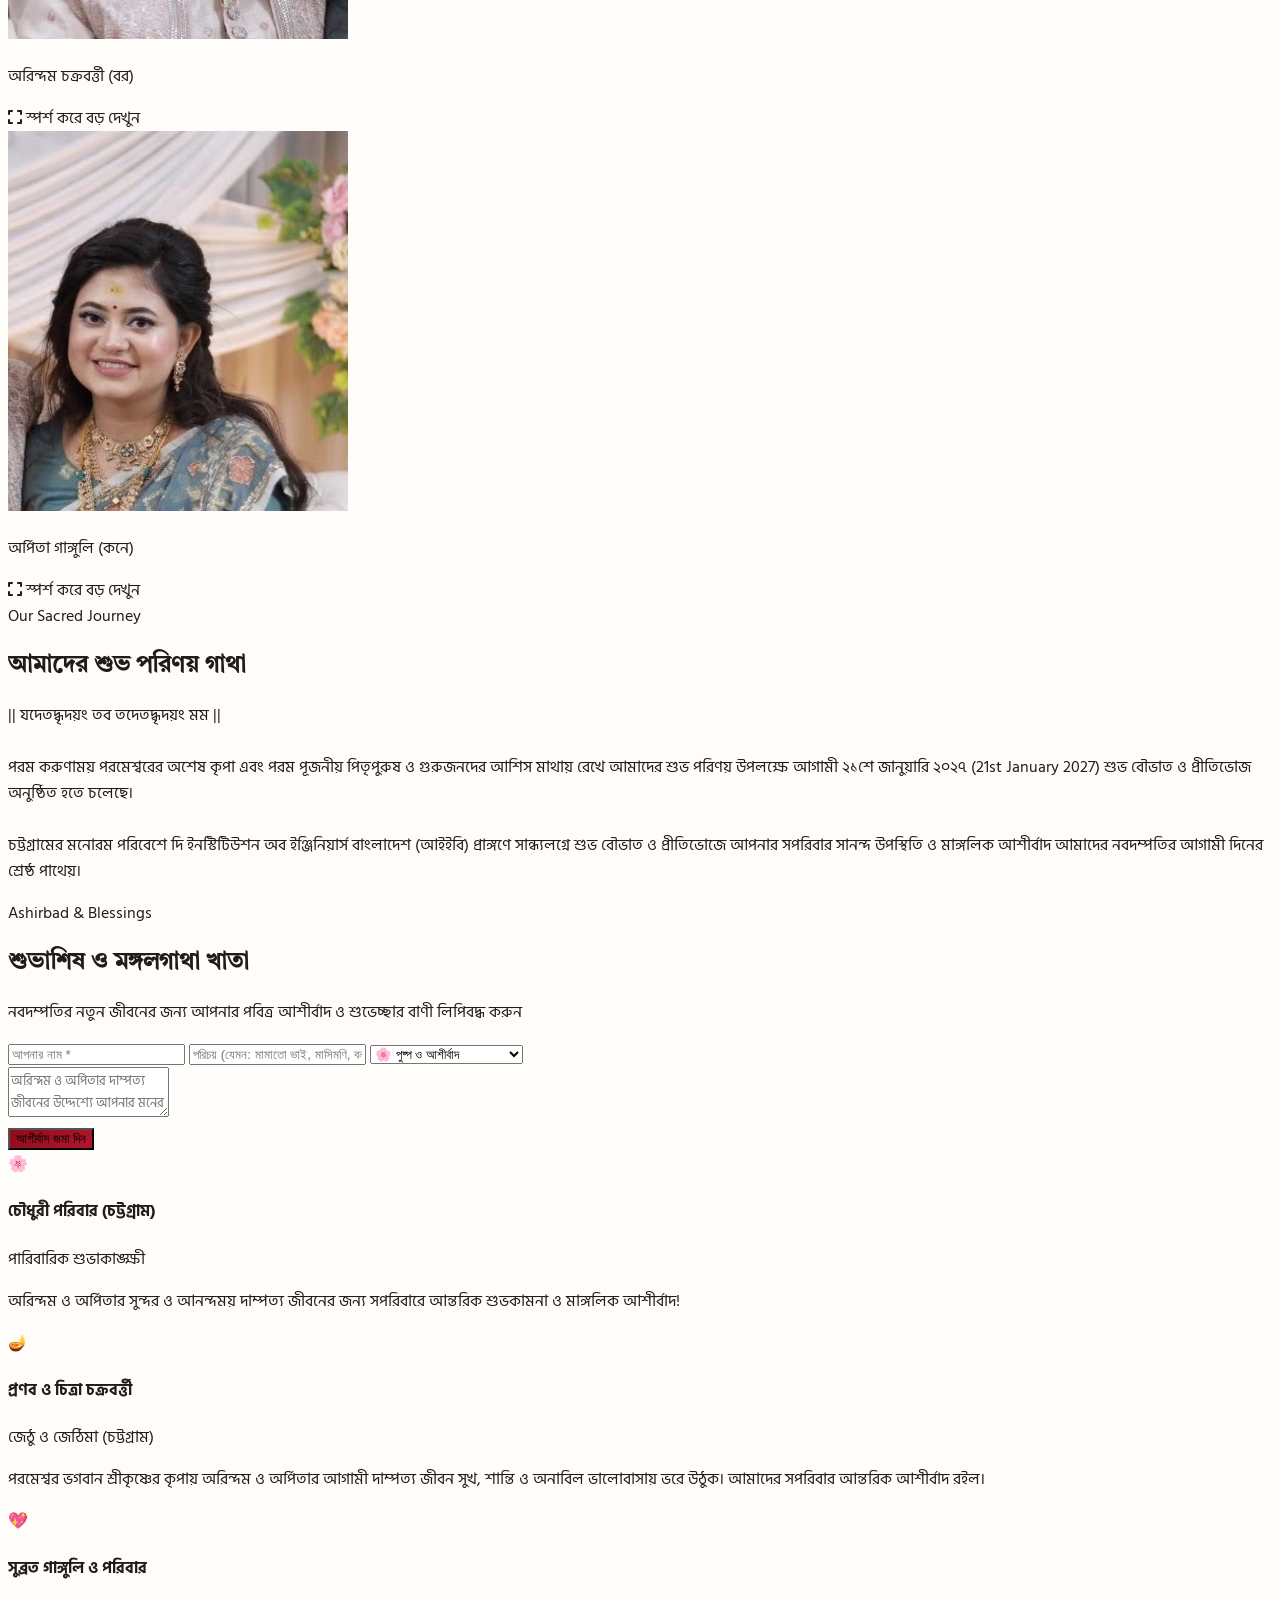
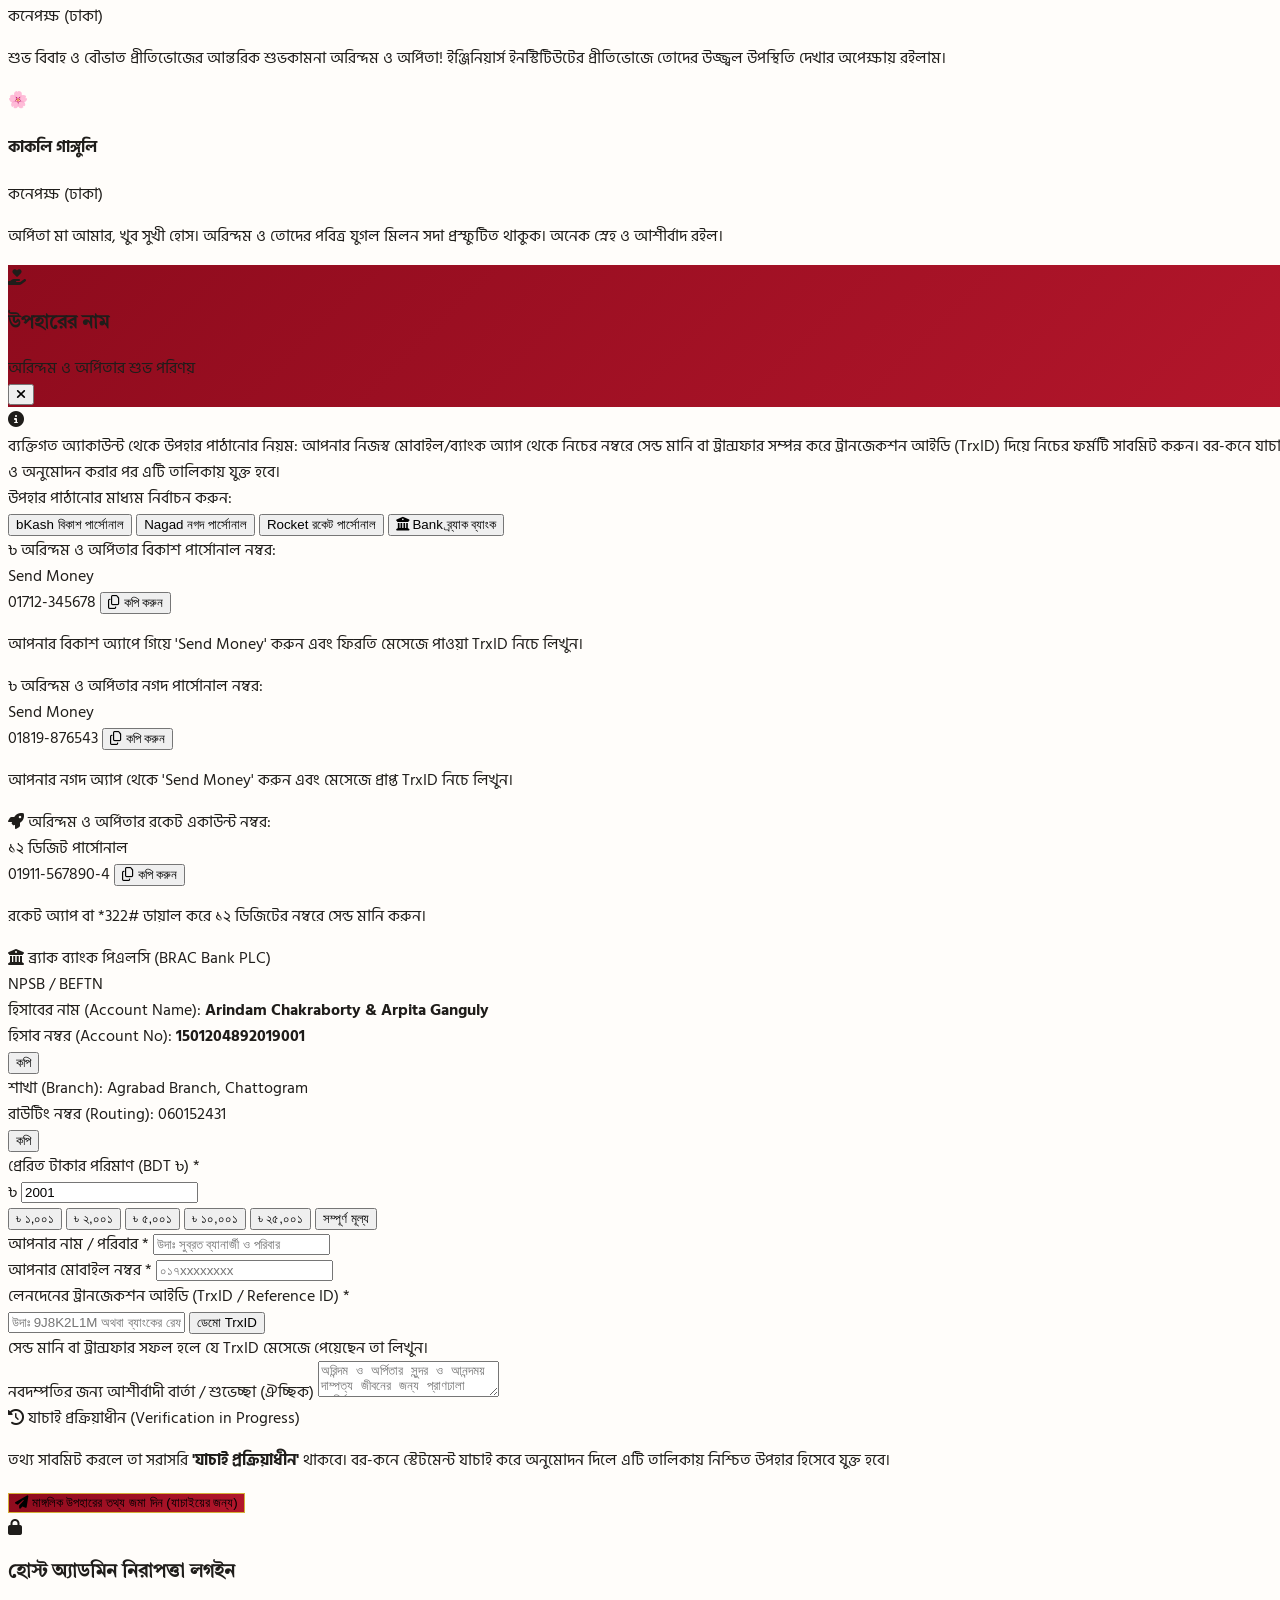
==== commit 47f29971: "Remove refrigerator from gifts catalog and update gift count to 23" ====
--- a/index.html
+++ b/index.html
@@ -260,7 +260,7 @@
           <div class="bg-white/95 backdrop-blur rounded-2xl p-3 sm:p-5 border border-amber-200 shadow-md grid grid-cols-2 md:grid-cols-4 gap-2.5 sm:gap-4 text-center">
             <div class="bg-amber-50/50 p-3 rounded-xl border border-amber-100/80">
               <span class="text-[11px] sm:text-xs text-gray-500 font-medium block">উপহার বুকিং সম্পন্ন</span>
-              <span id="stat-claimed-gifts" class="text-lg sm:text-2xl font-bold font-serif-wedding text-gray-900 mt-0.5 block">০ / ২৪</span>
+              <span id="stat-claimed-gifts" class="text-lg sm:text-2xl font-bold font-serif-wedding text-gray-900 mt-0.5 block">০ / ২৩</span>
             </div>
             <div class="bg-amber-50/50 p-3 rounded-xl border border-amber-100/80">
               <span class="text-[11px] sm:text-xs text-gray-500 font-medium block">মোট সংগৃহীত উপহার</span>
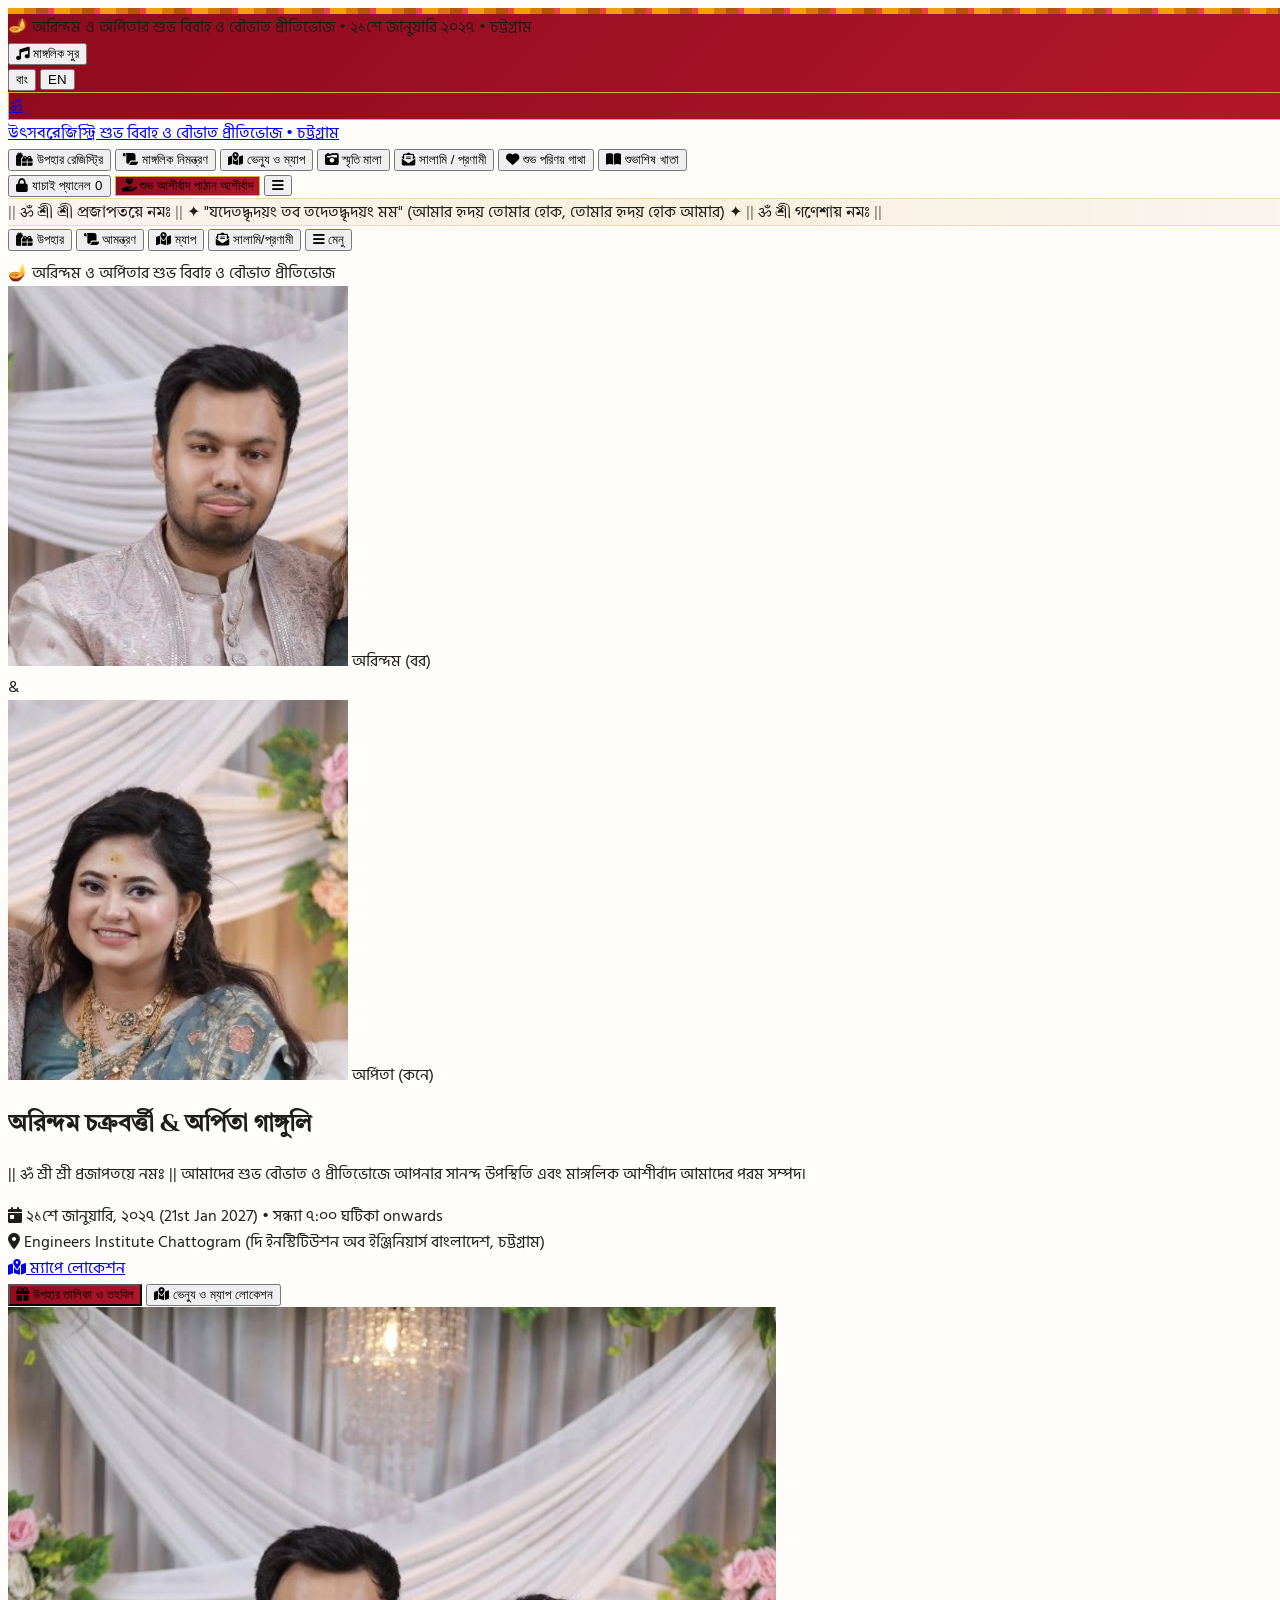
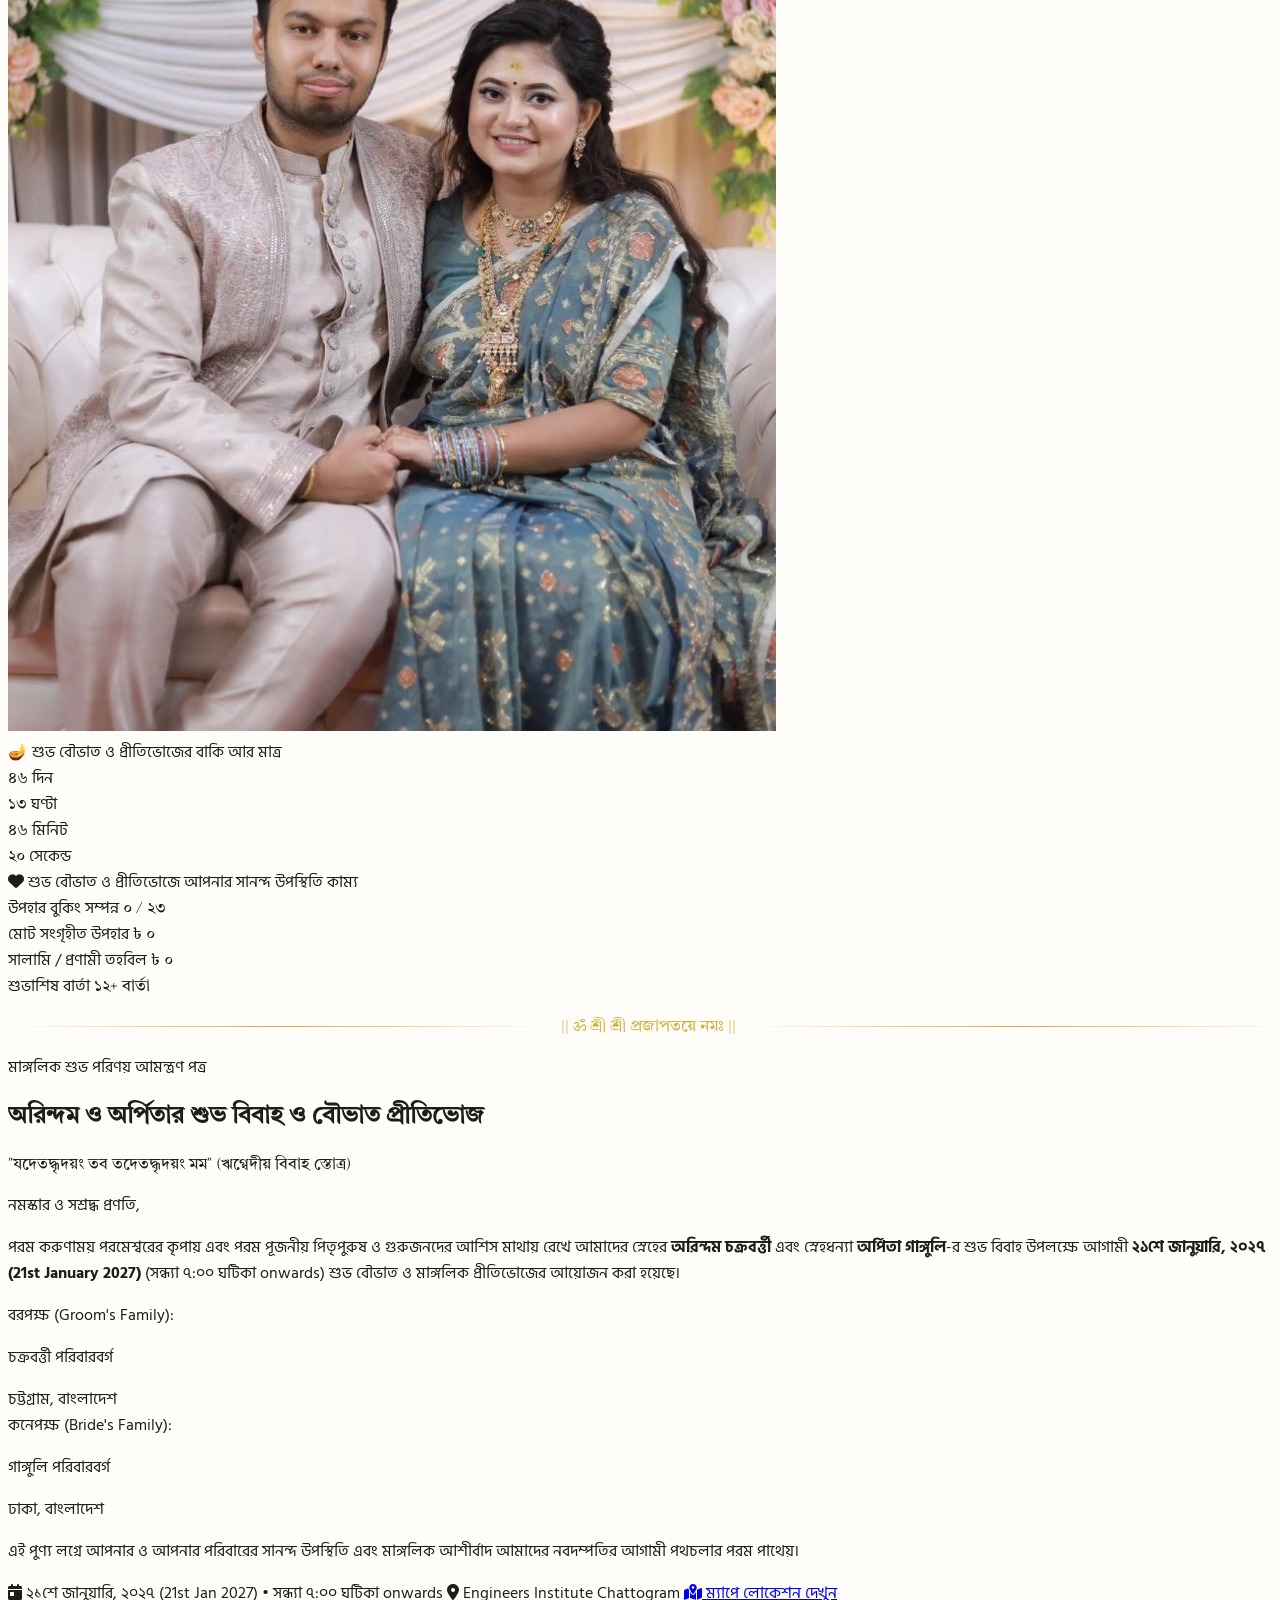
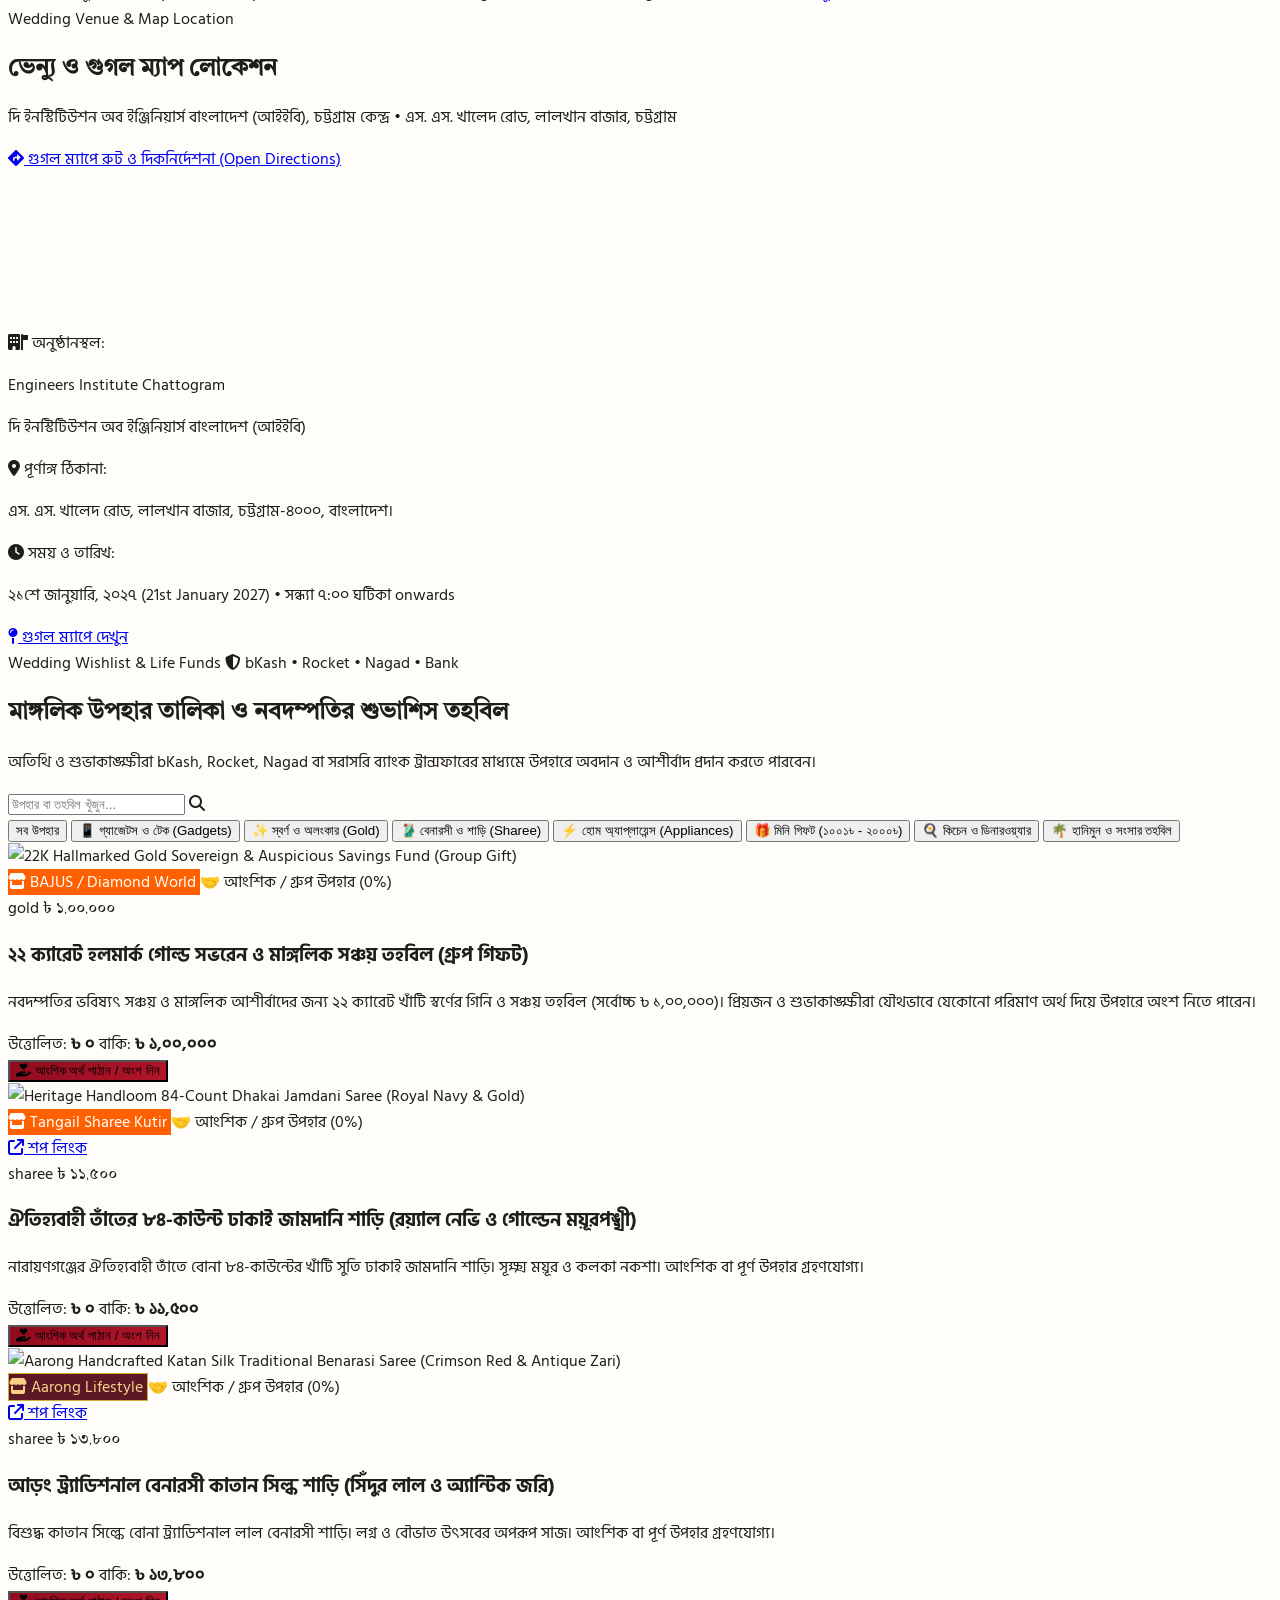
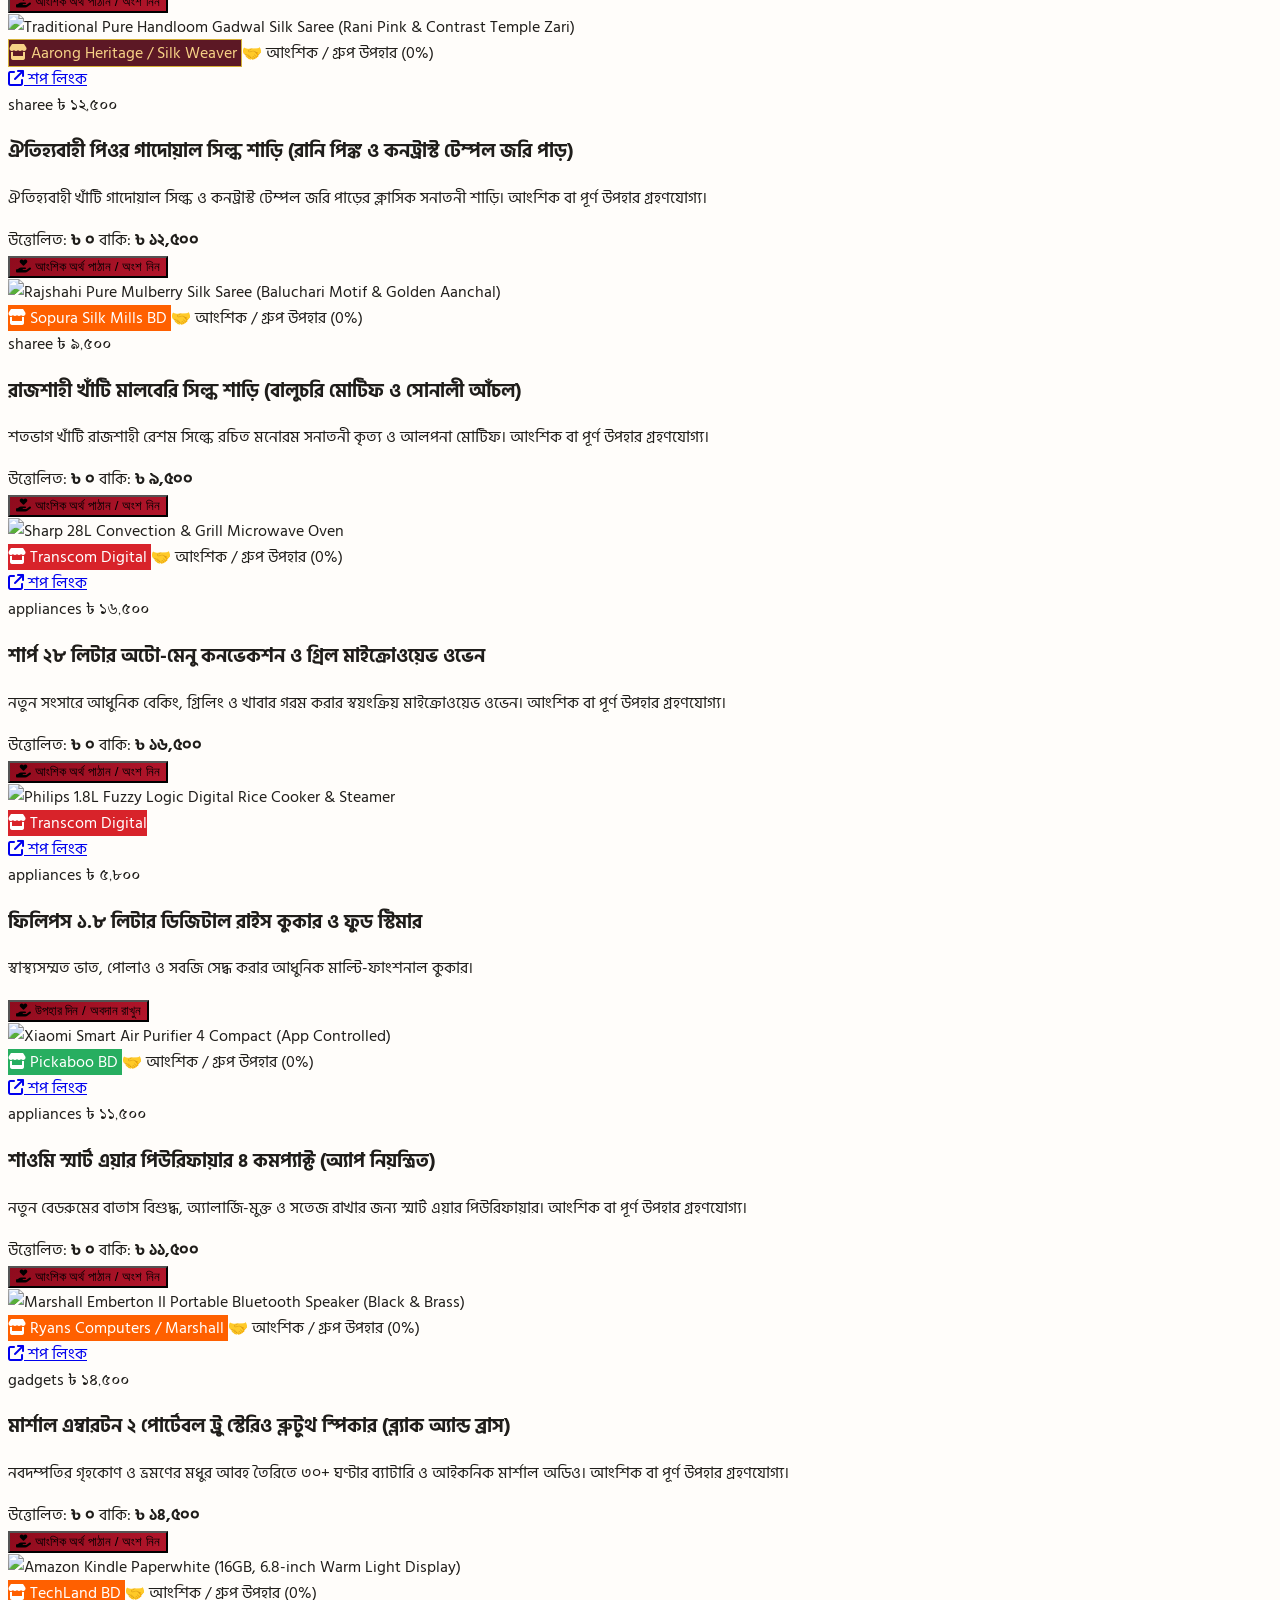
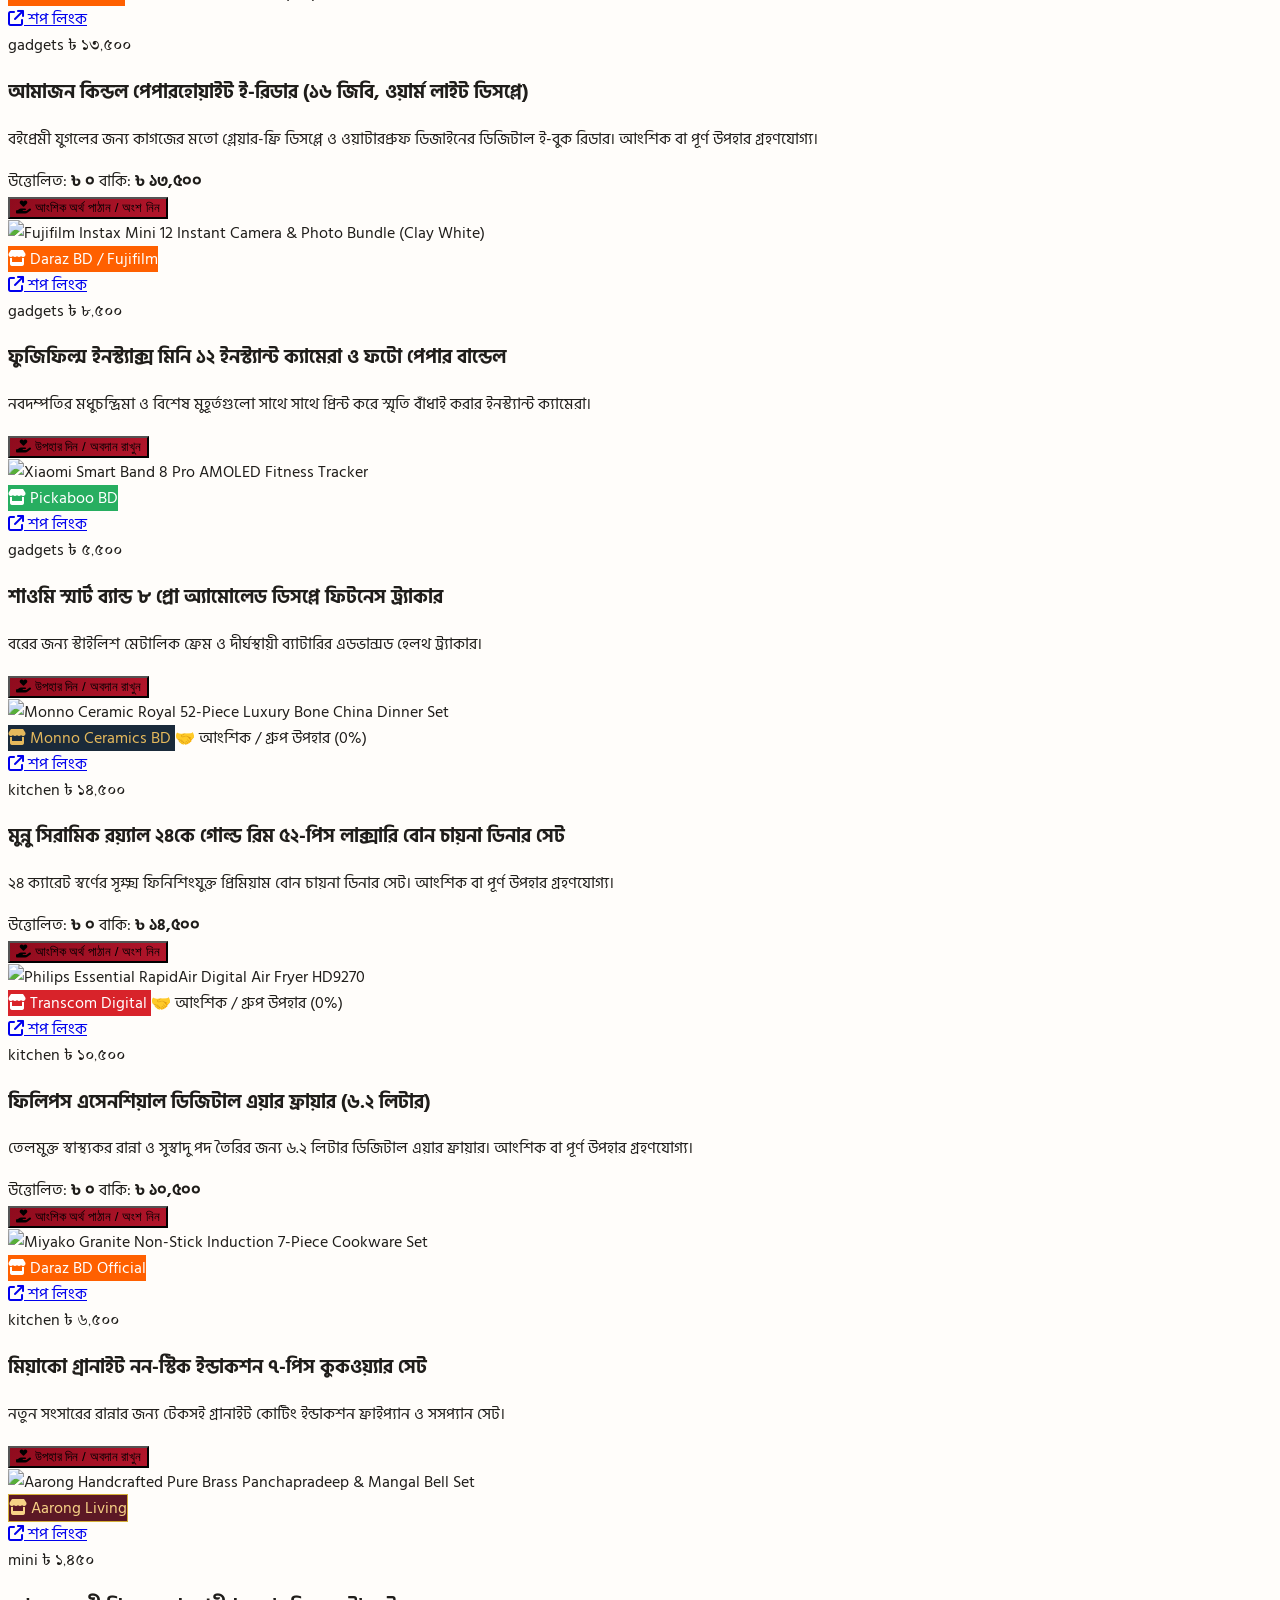
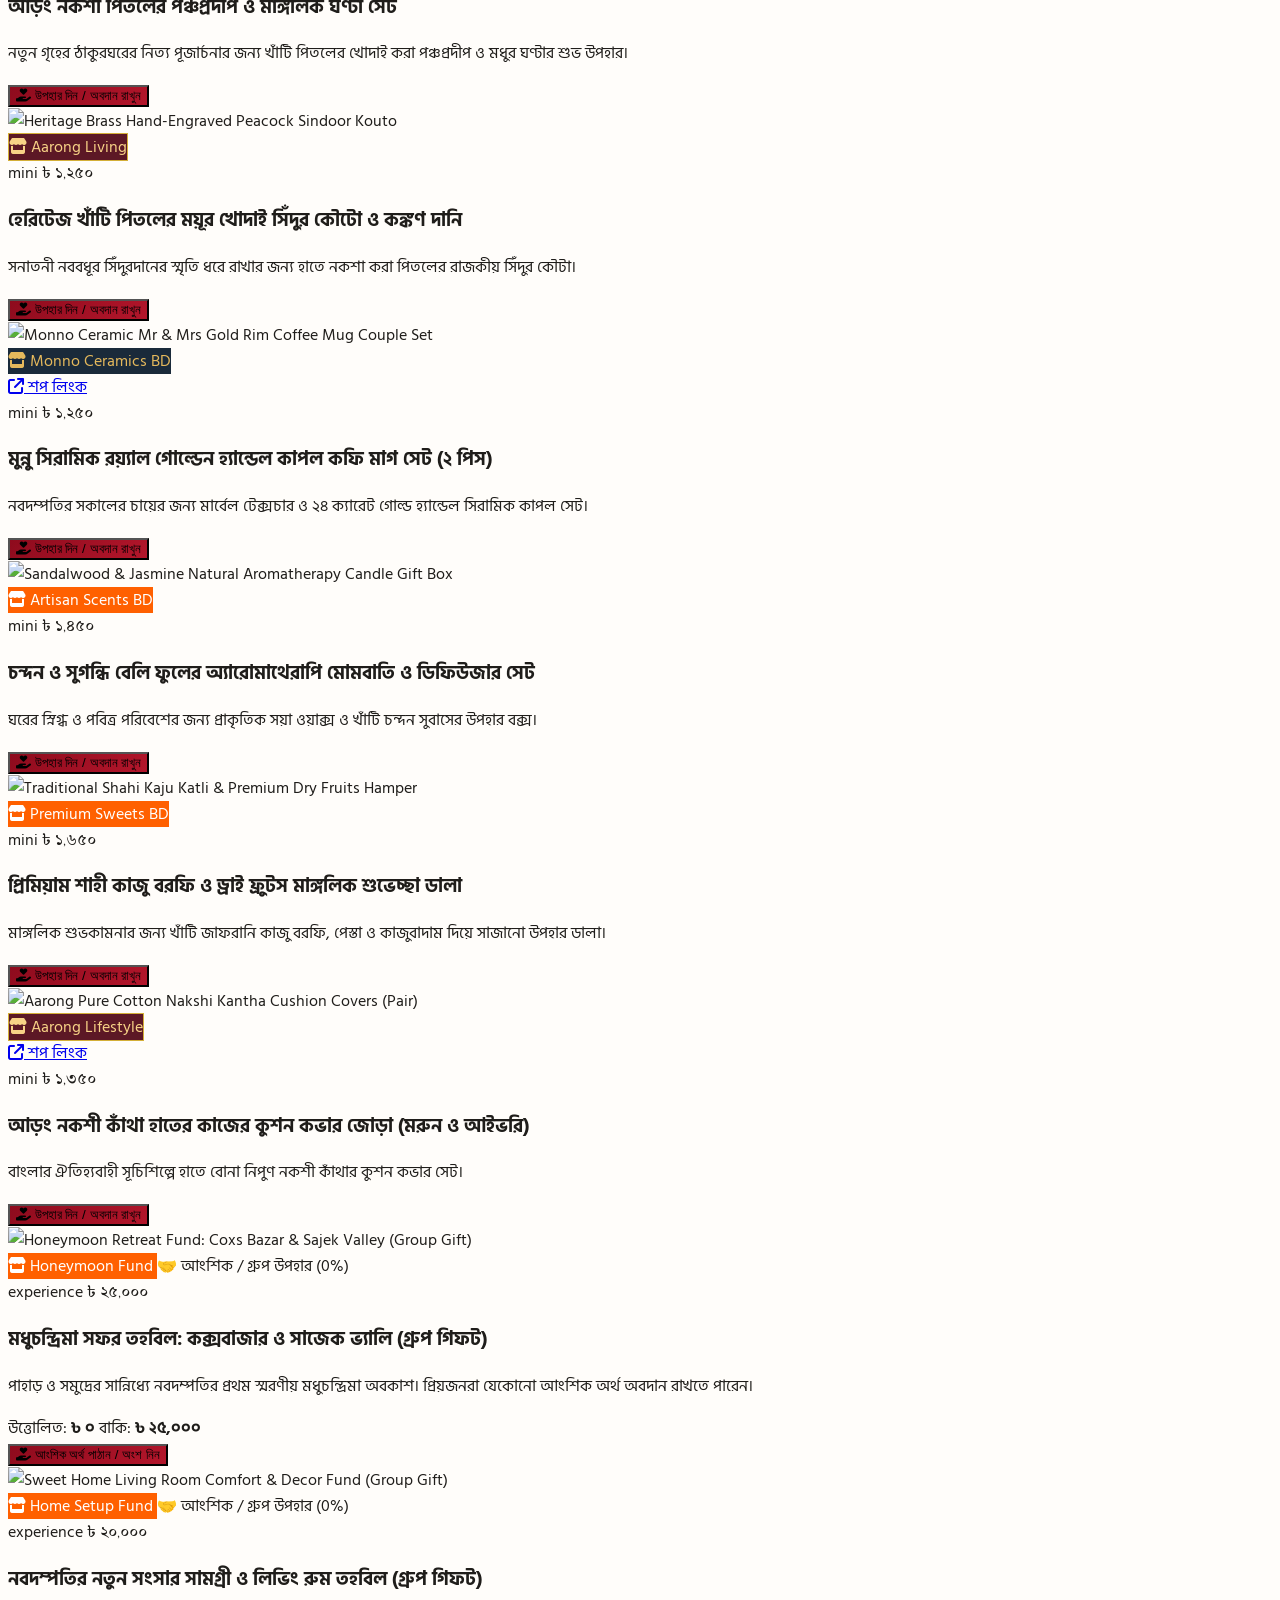
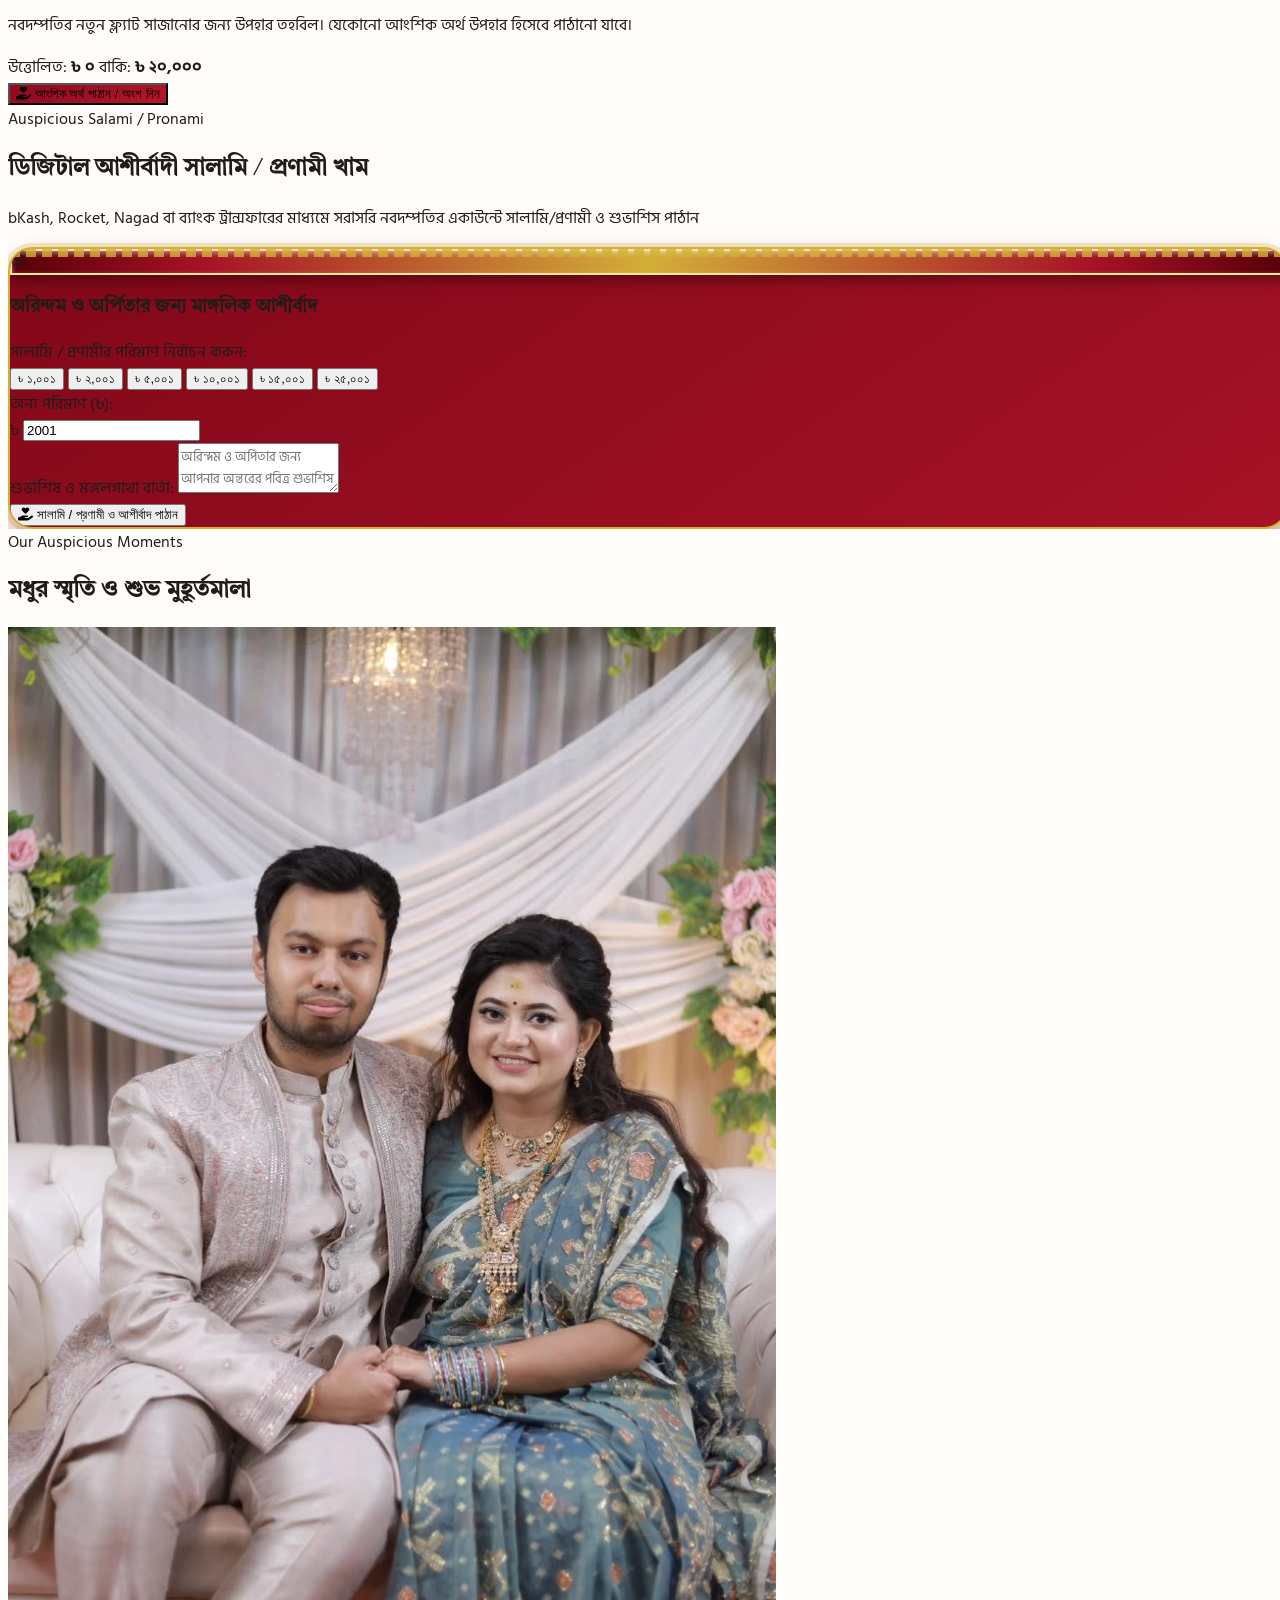
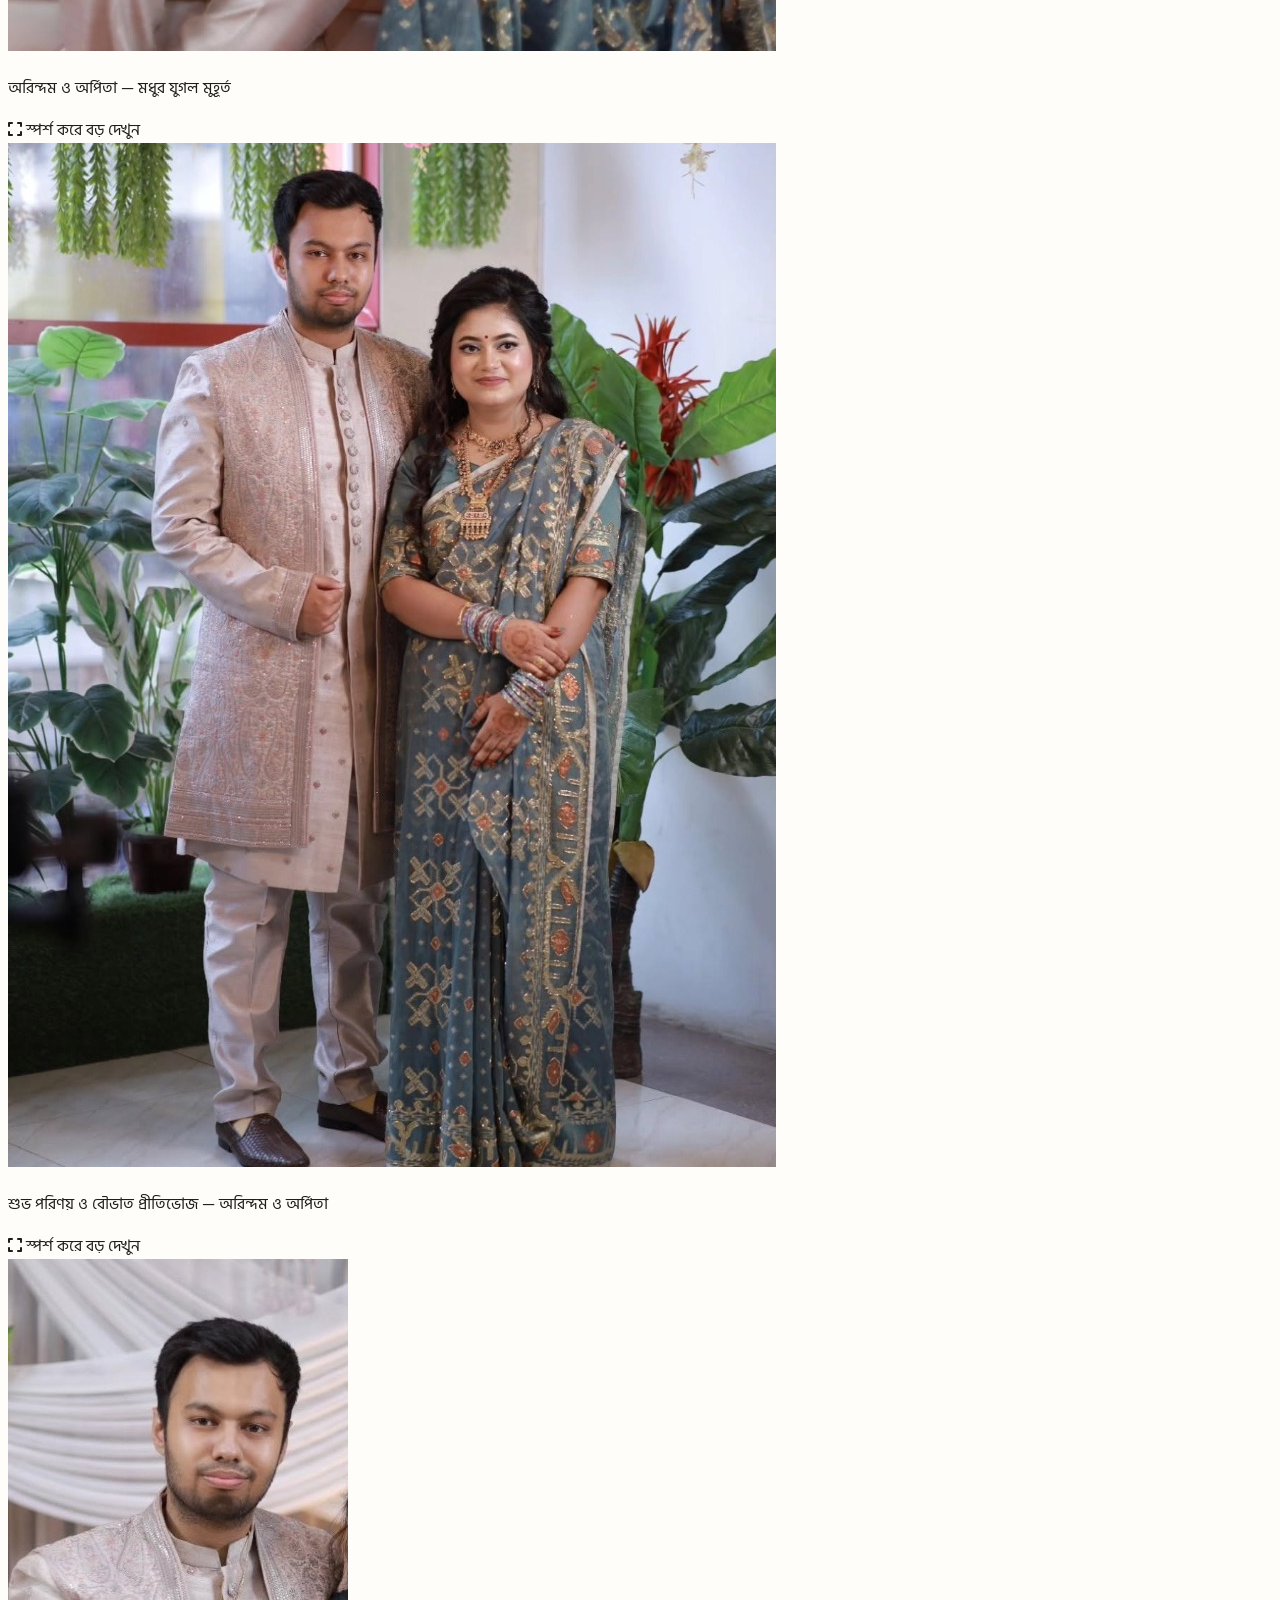
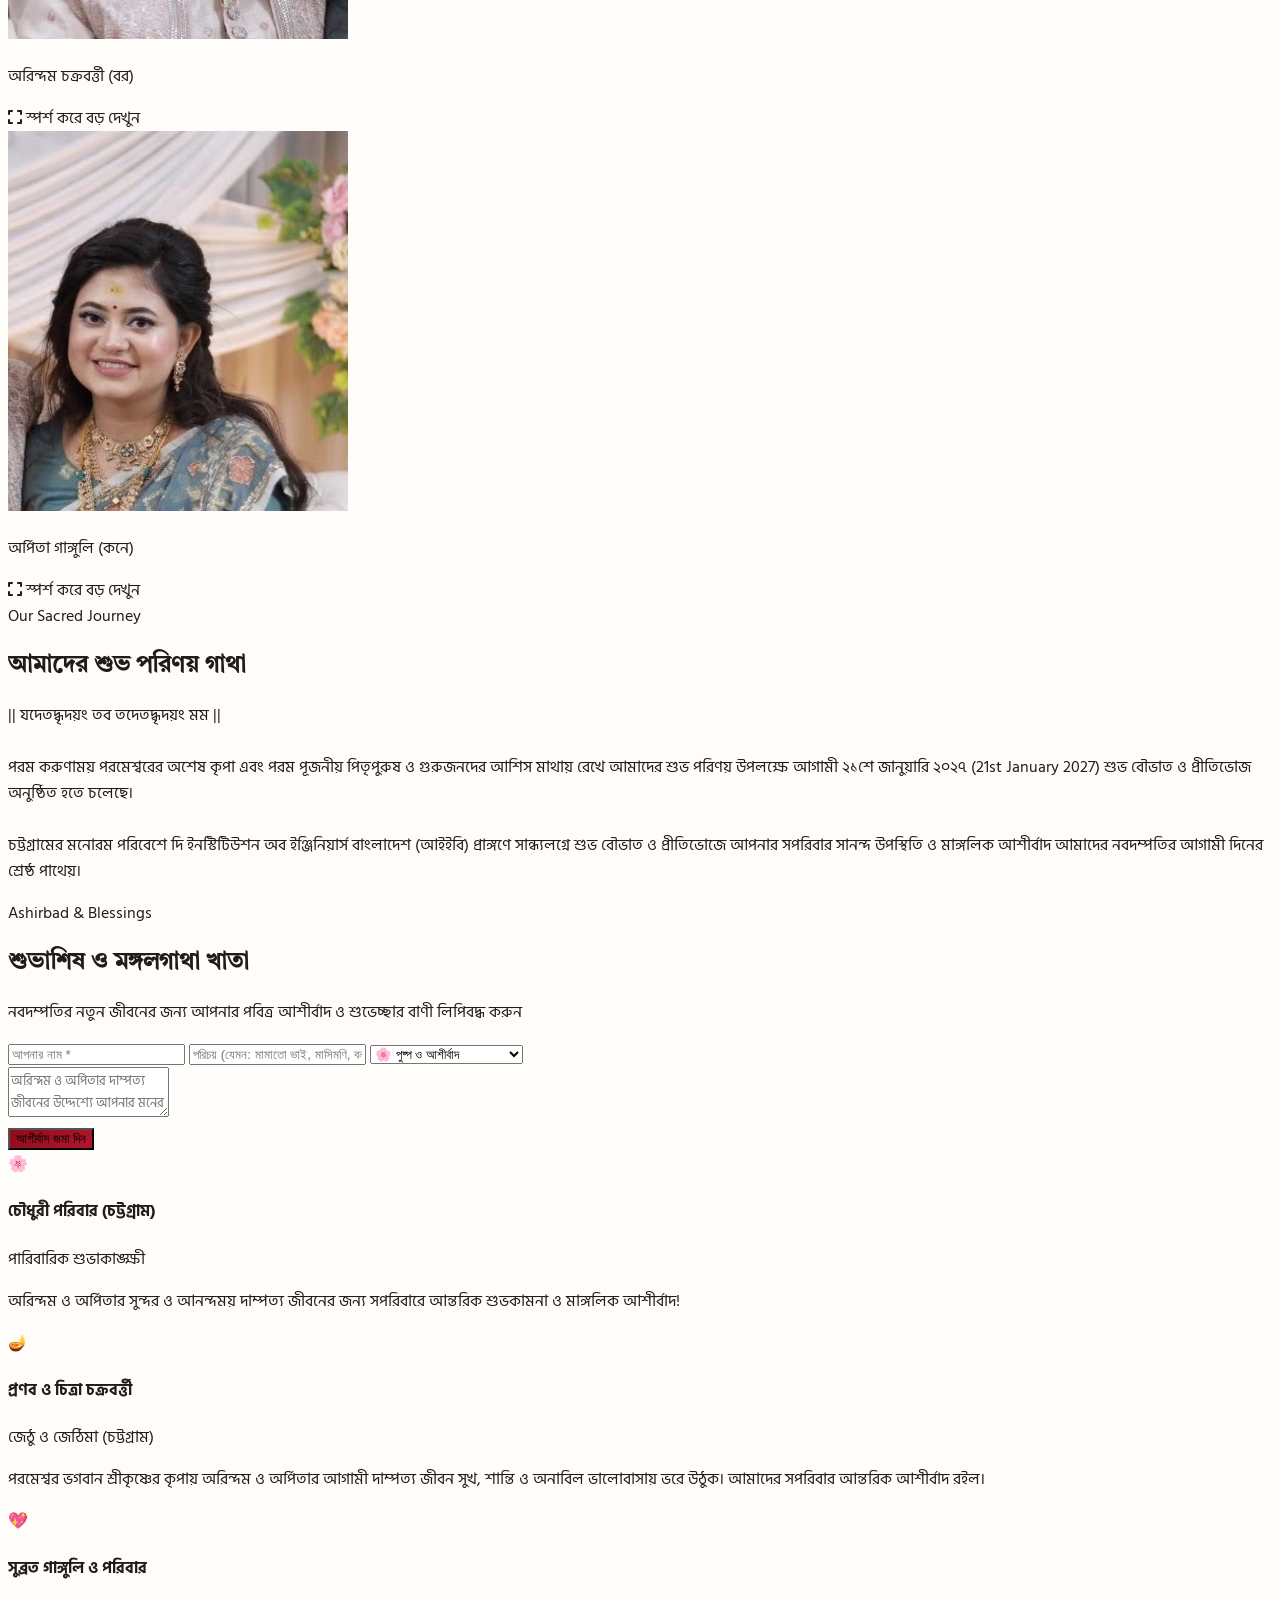
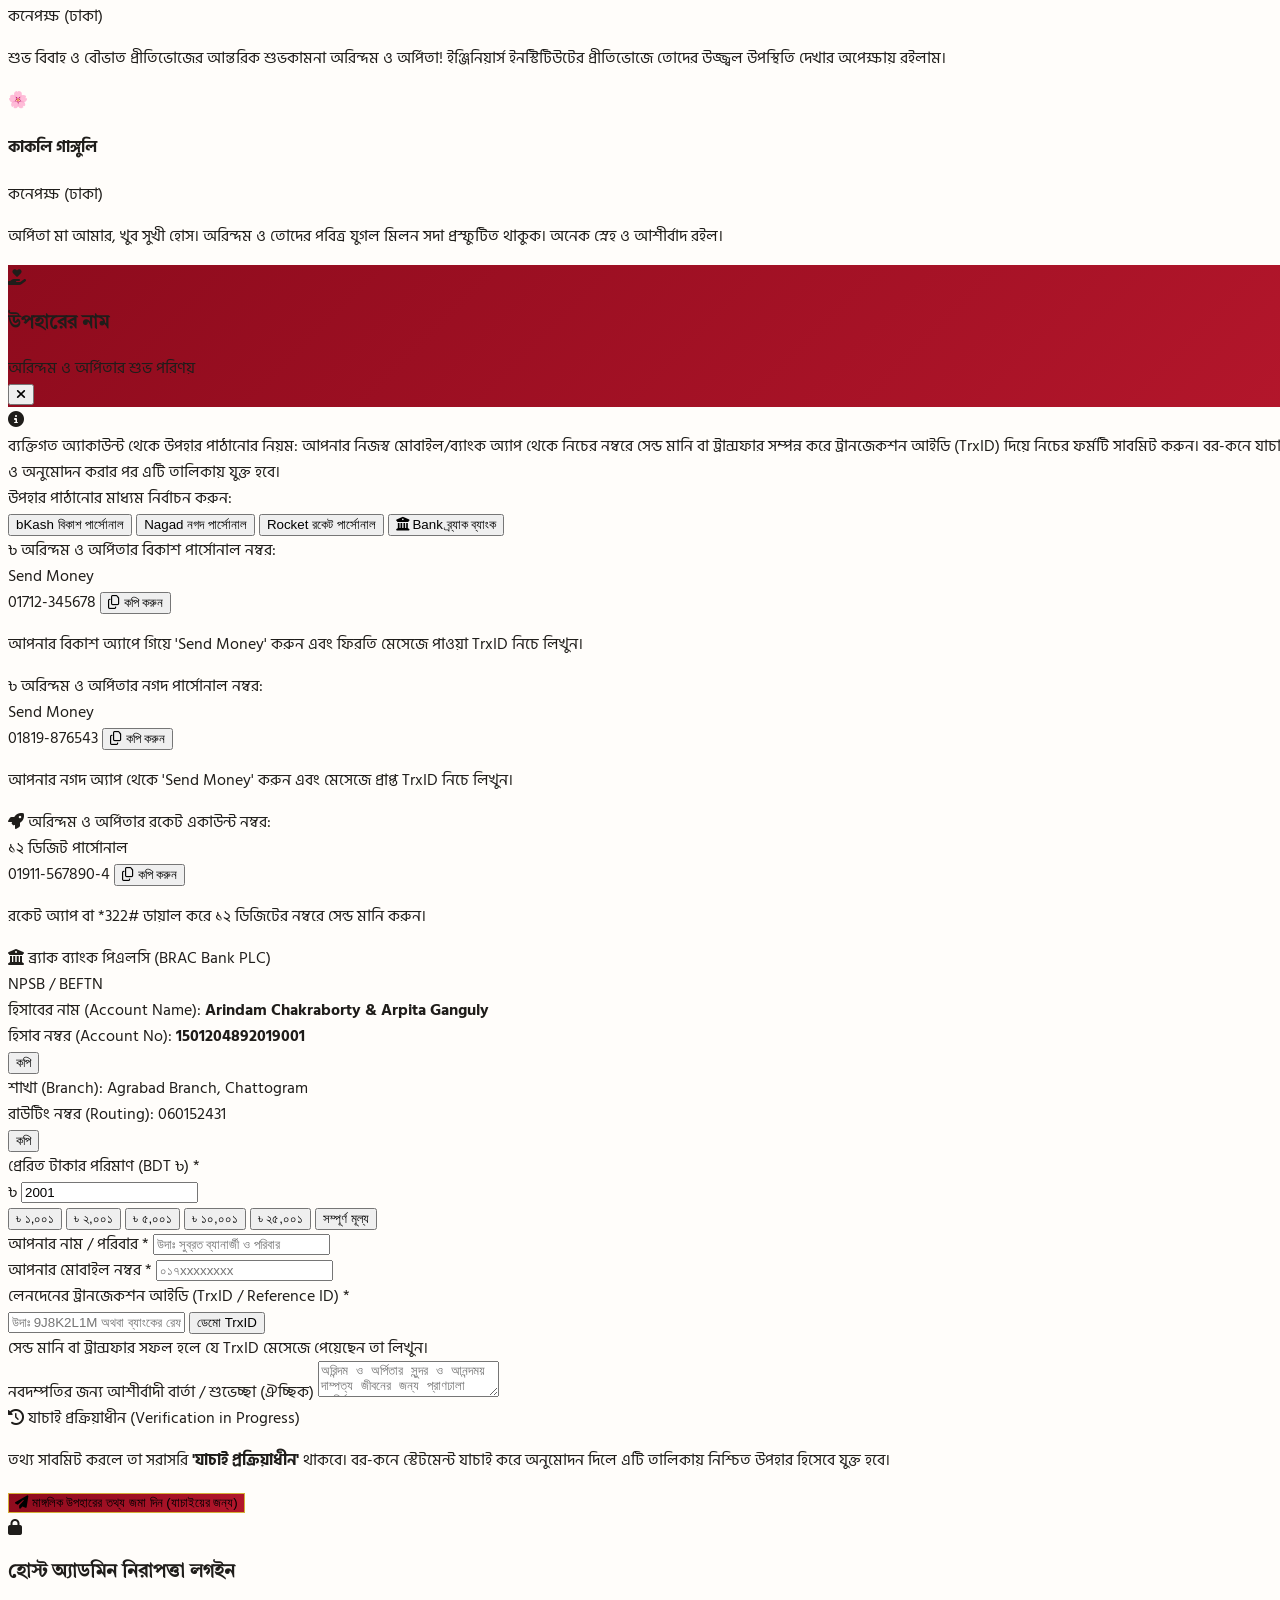
==== commit 98da7b4c: "Add cache buster query string to app.js and style.css" ====
--- a/index.html
+++ b/index.html
@@ -23,7 +23,7 @@
   <script src="https://cdn.jsdelivr.net/npm/canvas-confetti@1.6.0/dist/confetti.browser.min.js"></script>
   
   <!-- Custom Styles -->
-  <link rel="stylesheet" href="style.css">
+  <link rel="stylesheet" href="style.css?v=23gifts">
 </head>
 <body class="min-h-screen flex flex-col transition-colors duration-300" data-wedding-theme="sindoor-gold" data-font="regal-tiro">
 
@@ -932,7 +932,7 @@
     </div>
   </footer>
 
-  <script src="app.js"></script>
+  <script src="app.js?v=23gifts"></script>
 
   <!-- ========================================== -->
   <!-- MOBILE SLIDE-IN NAVIGATION DRAWER -->
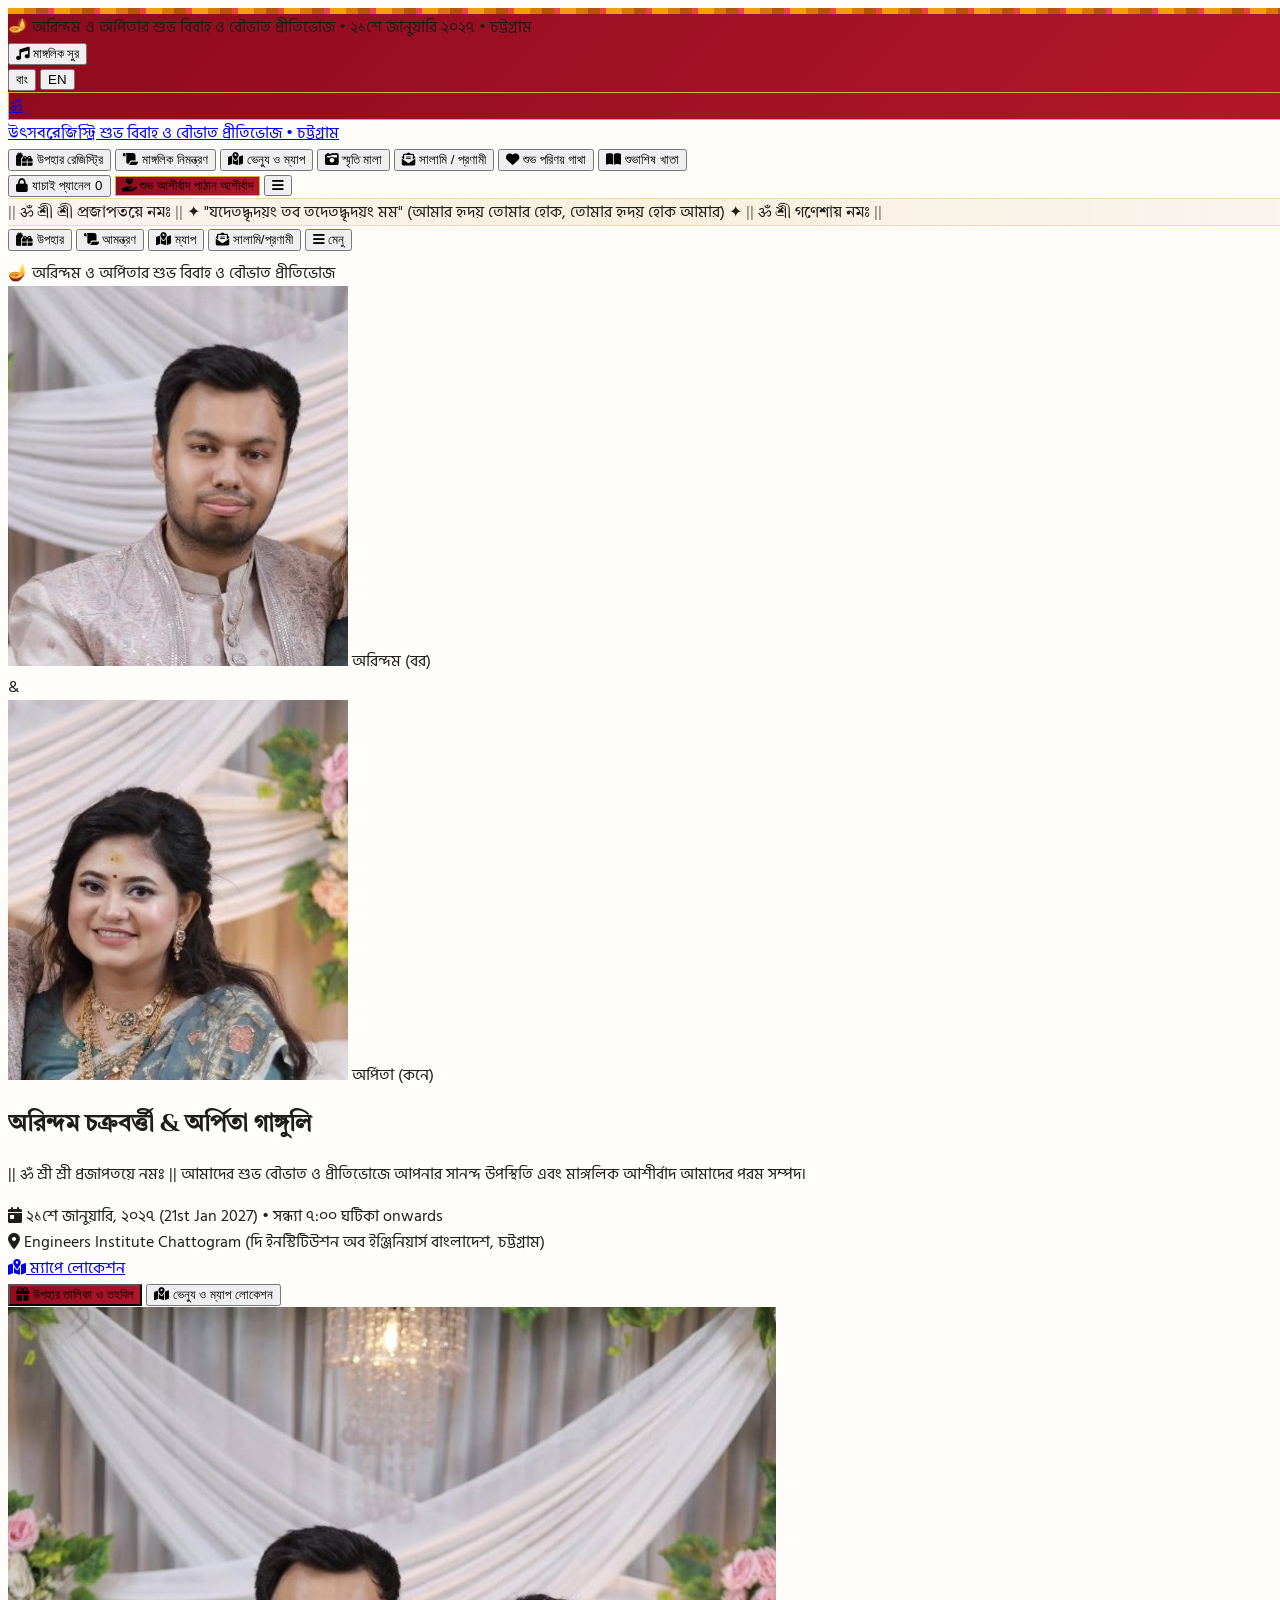
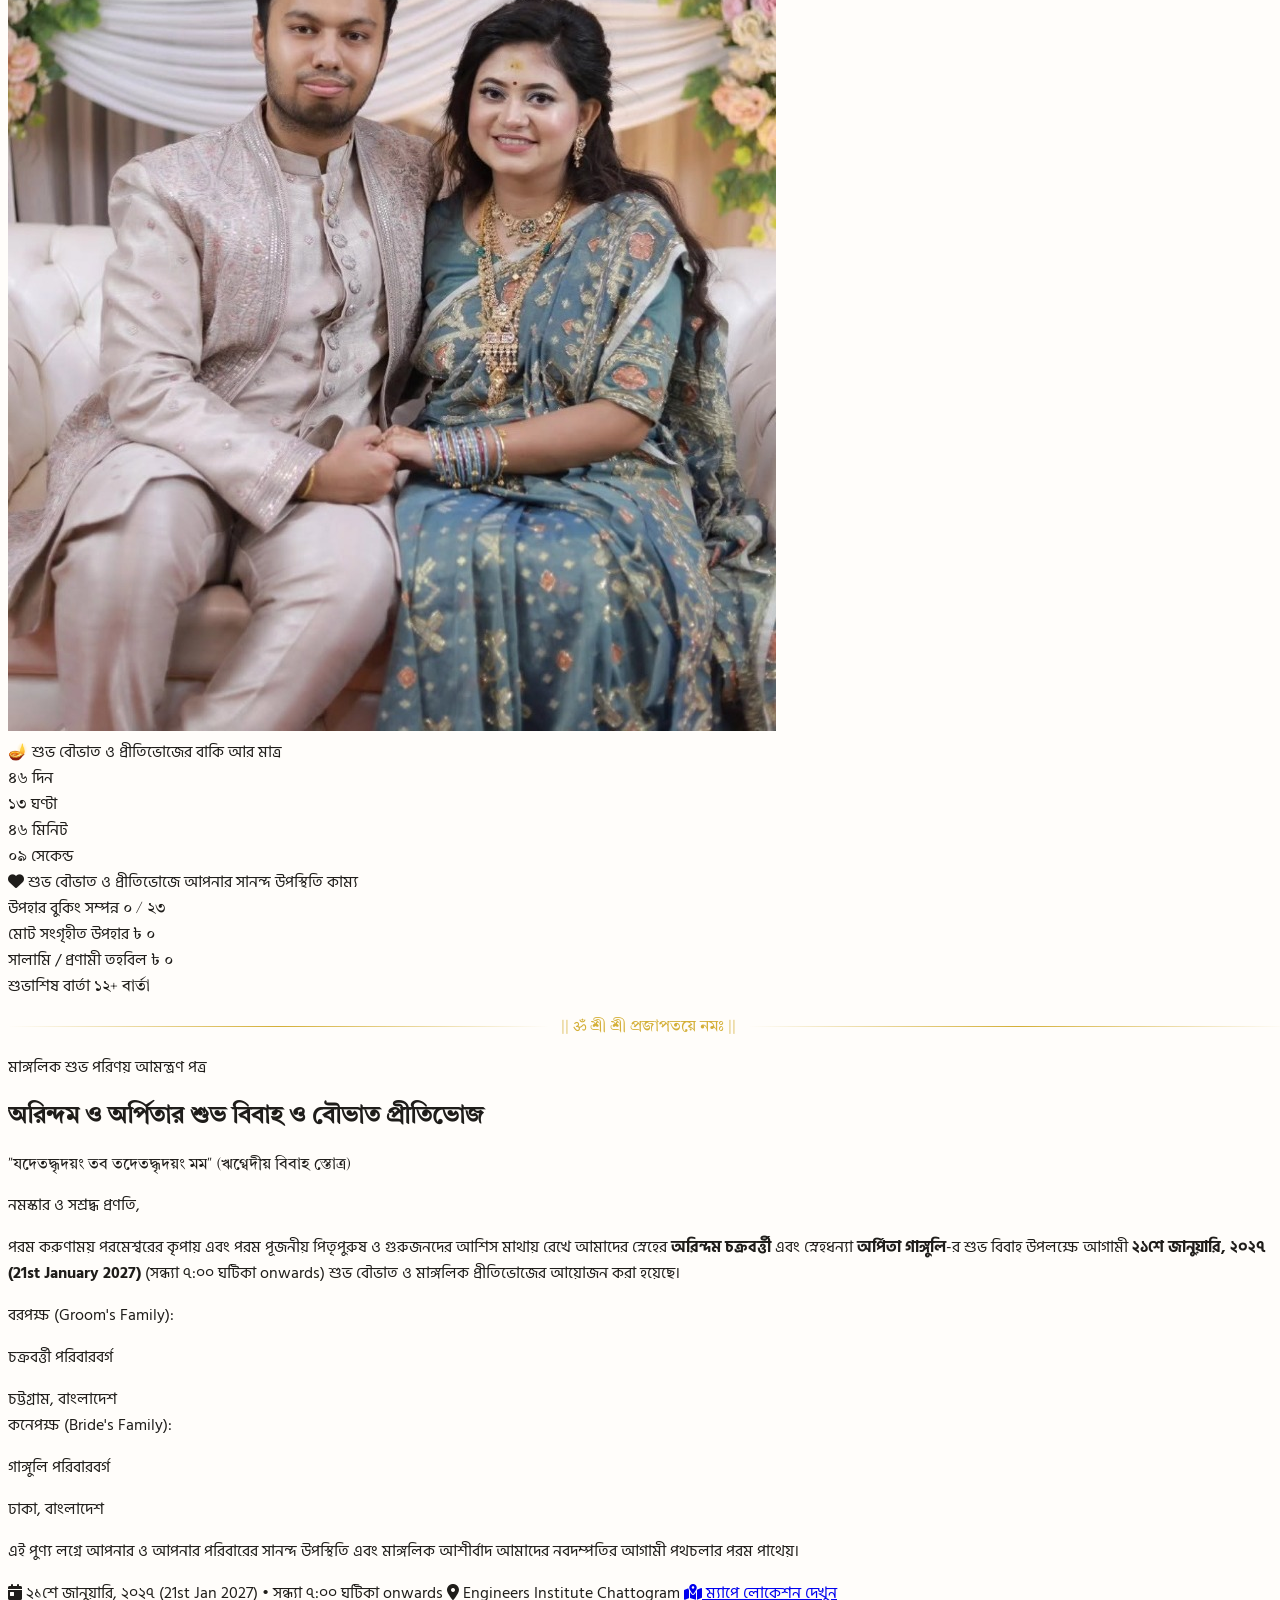
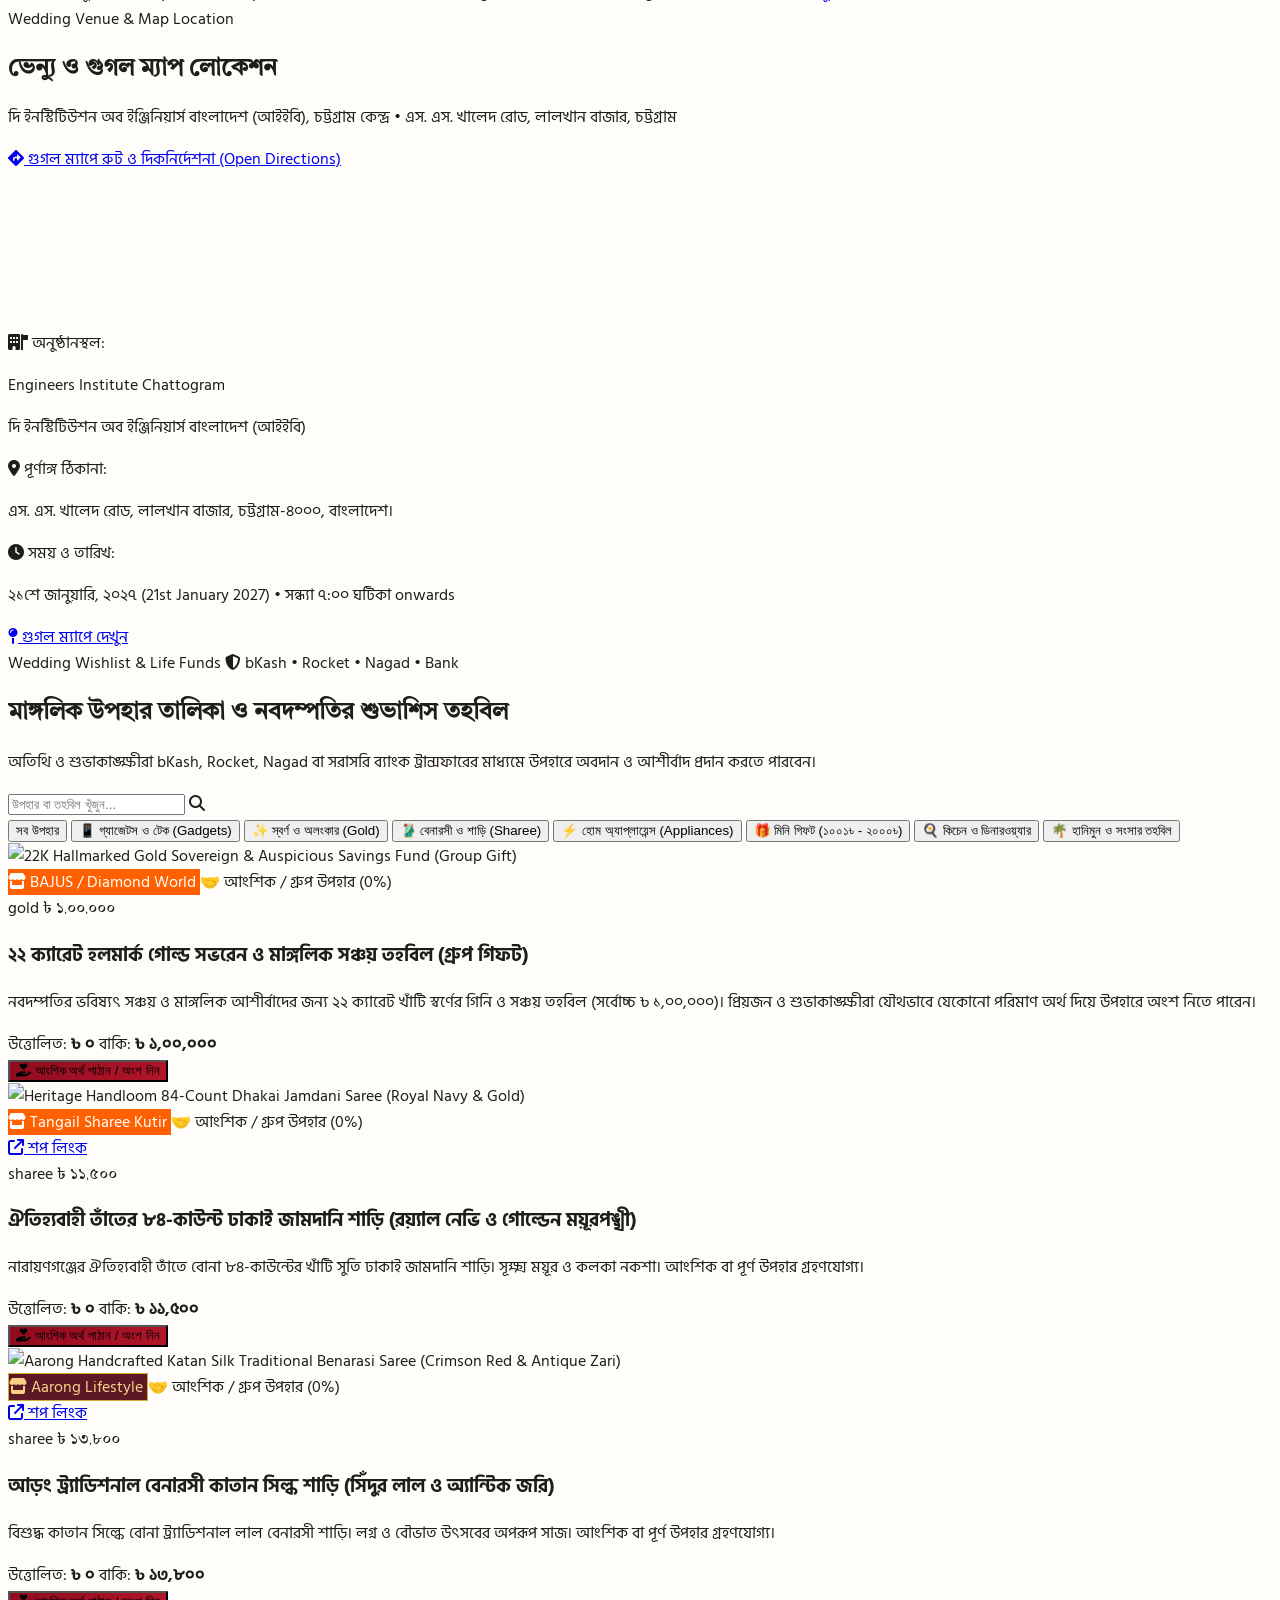
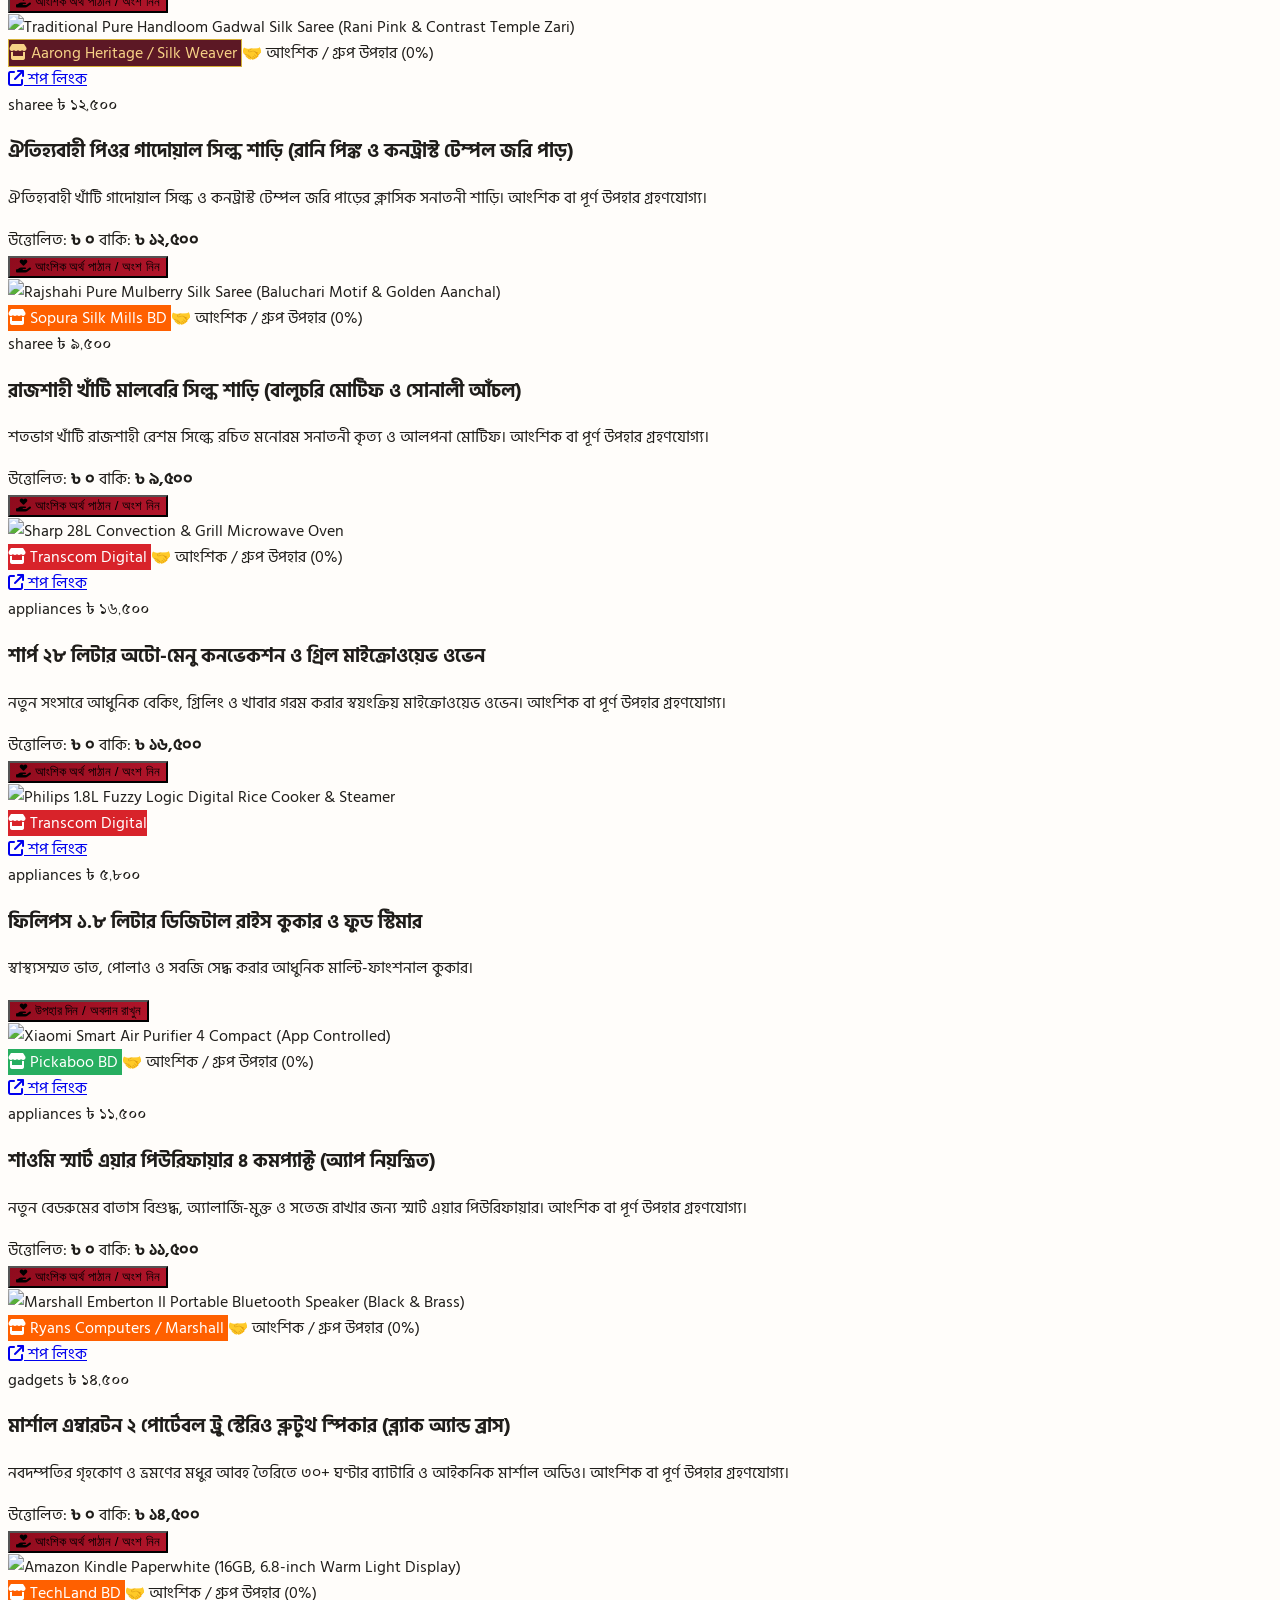
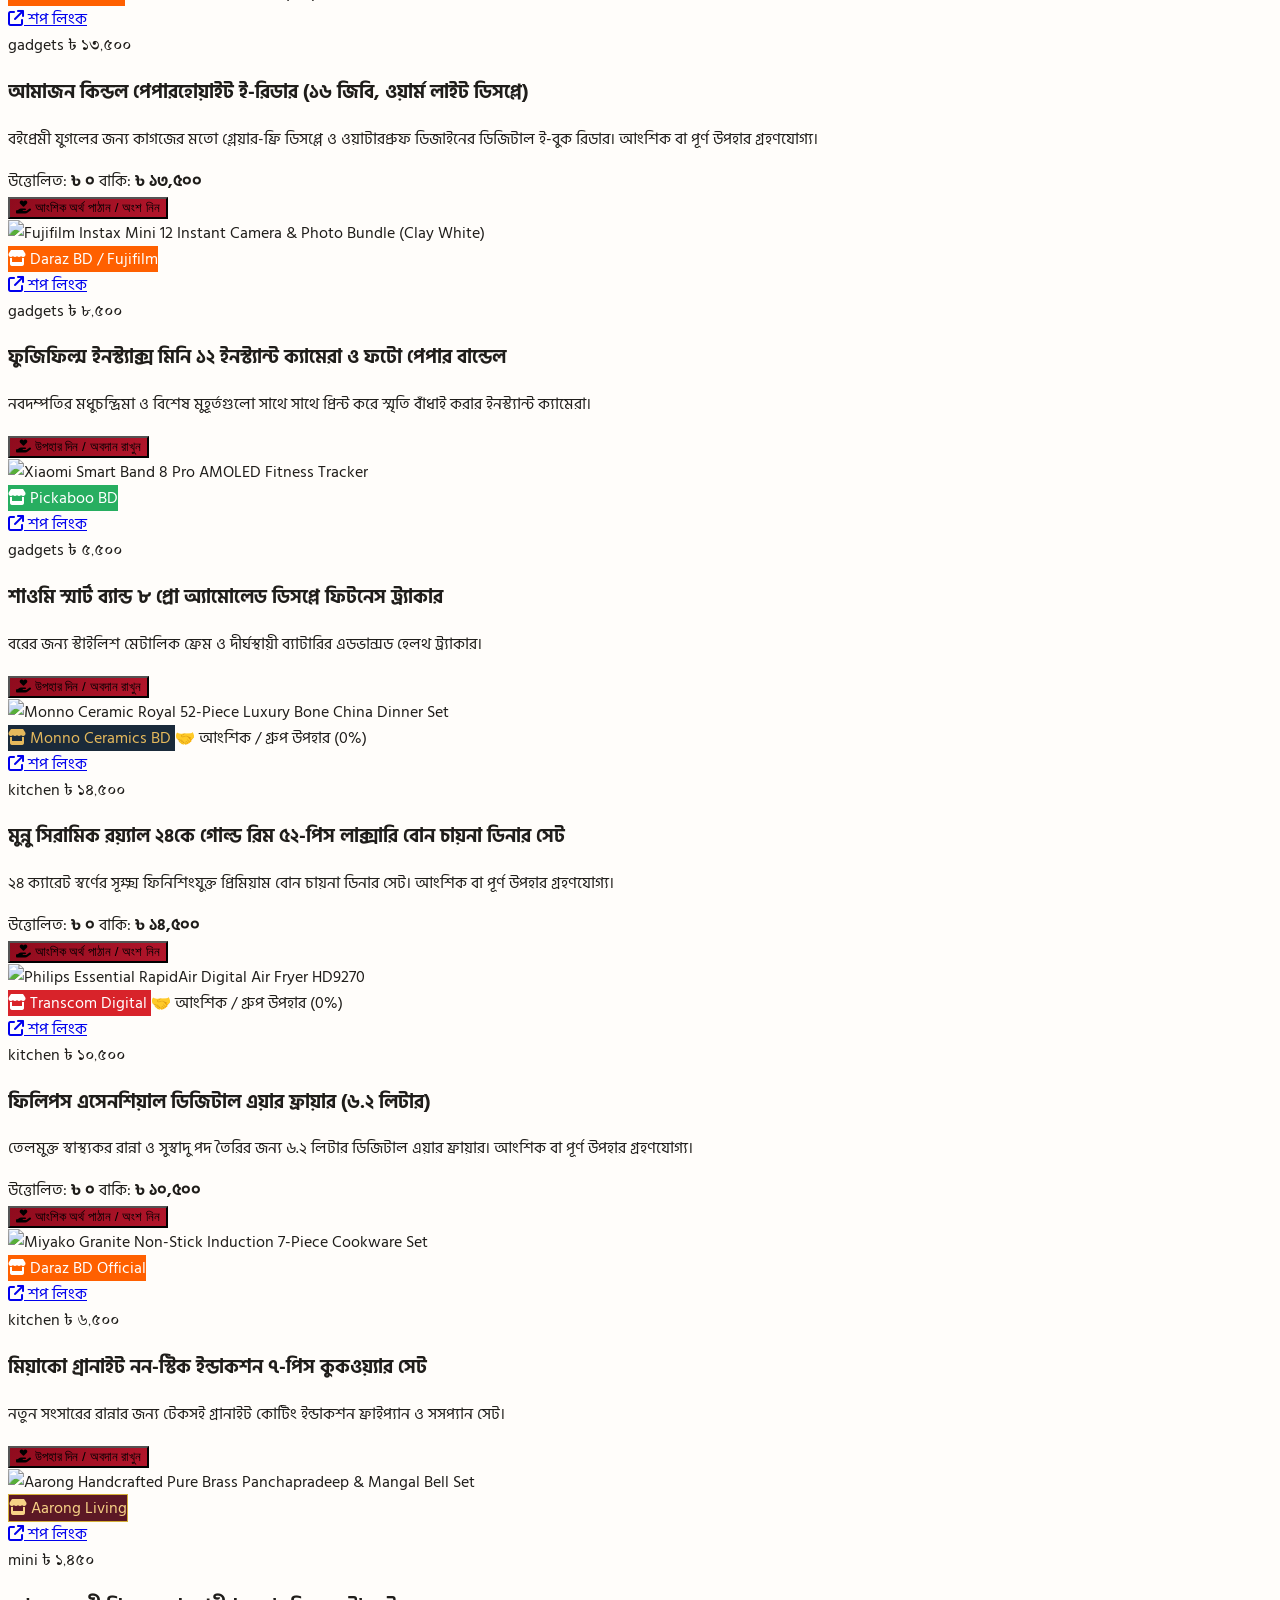
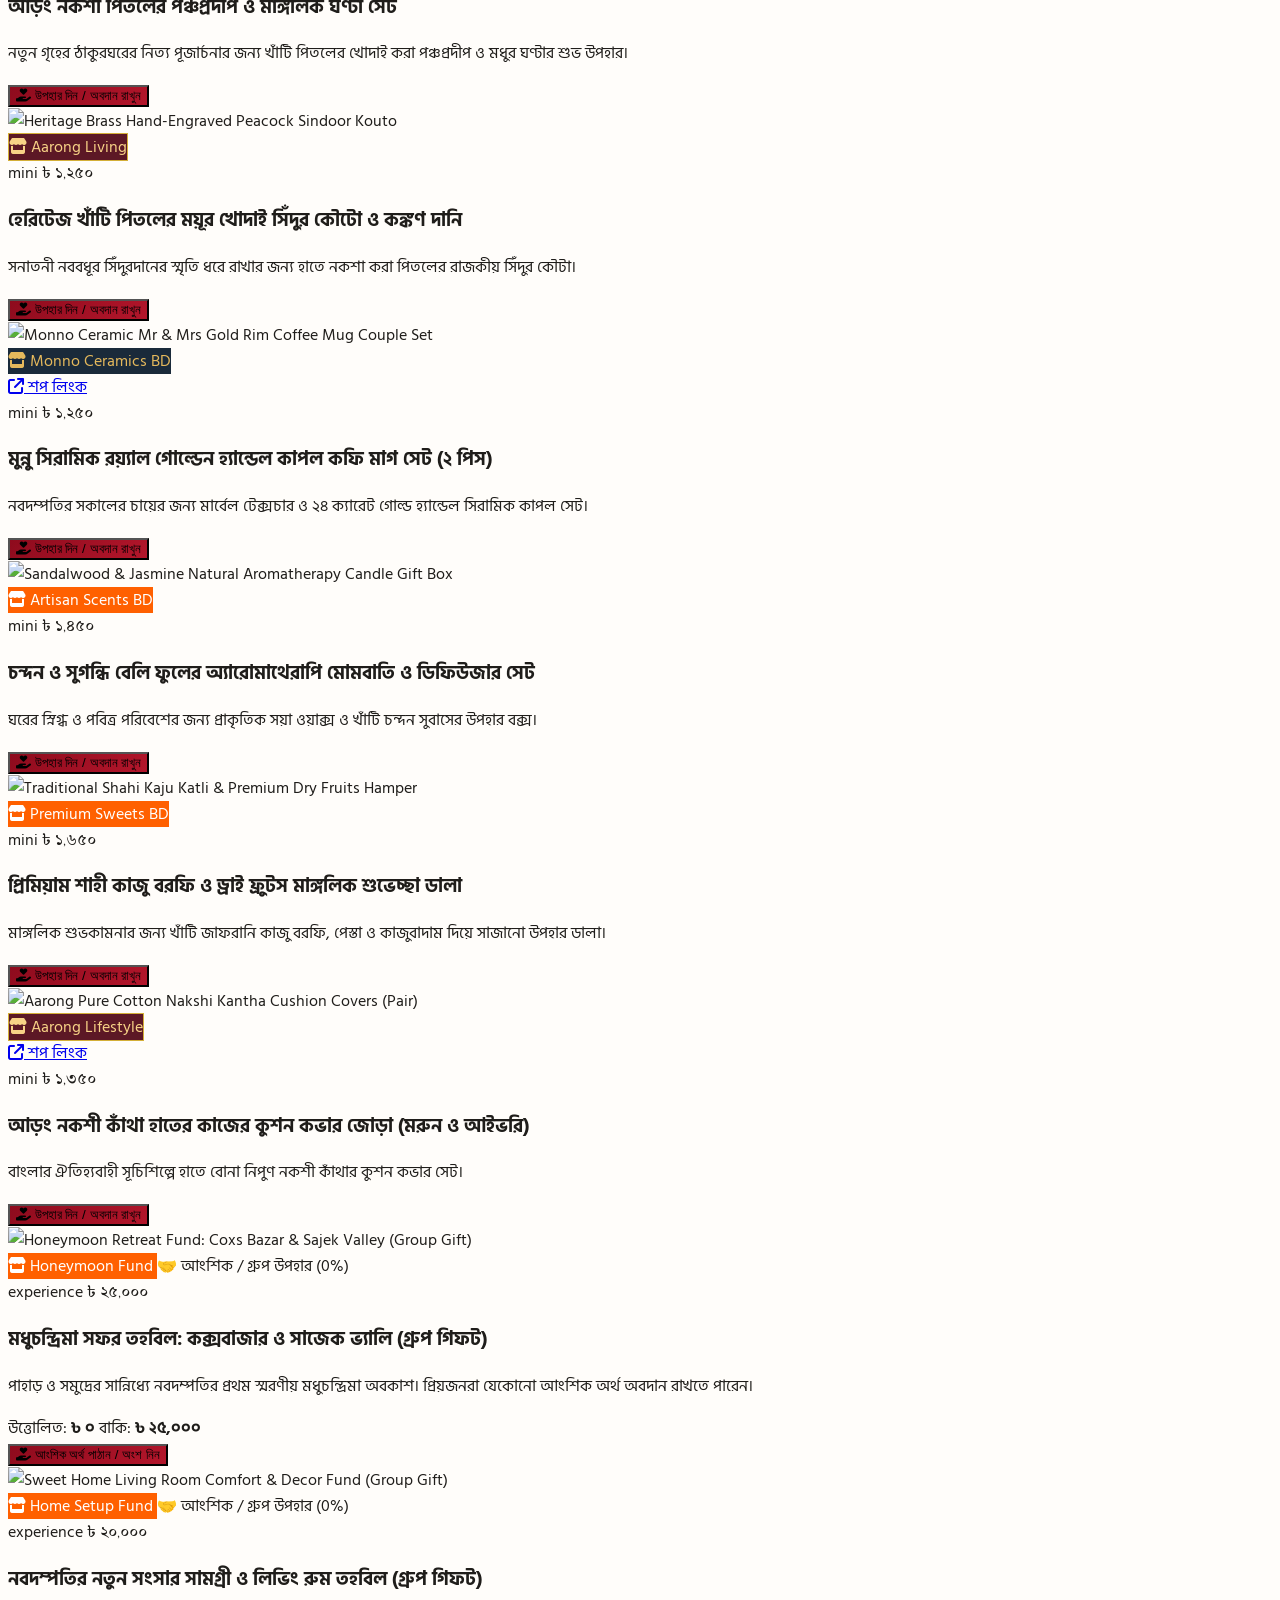
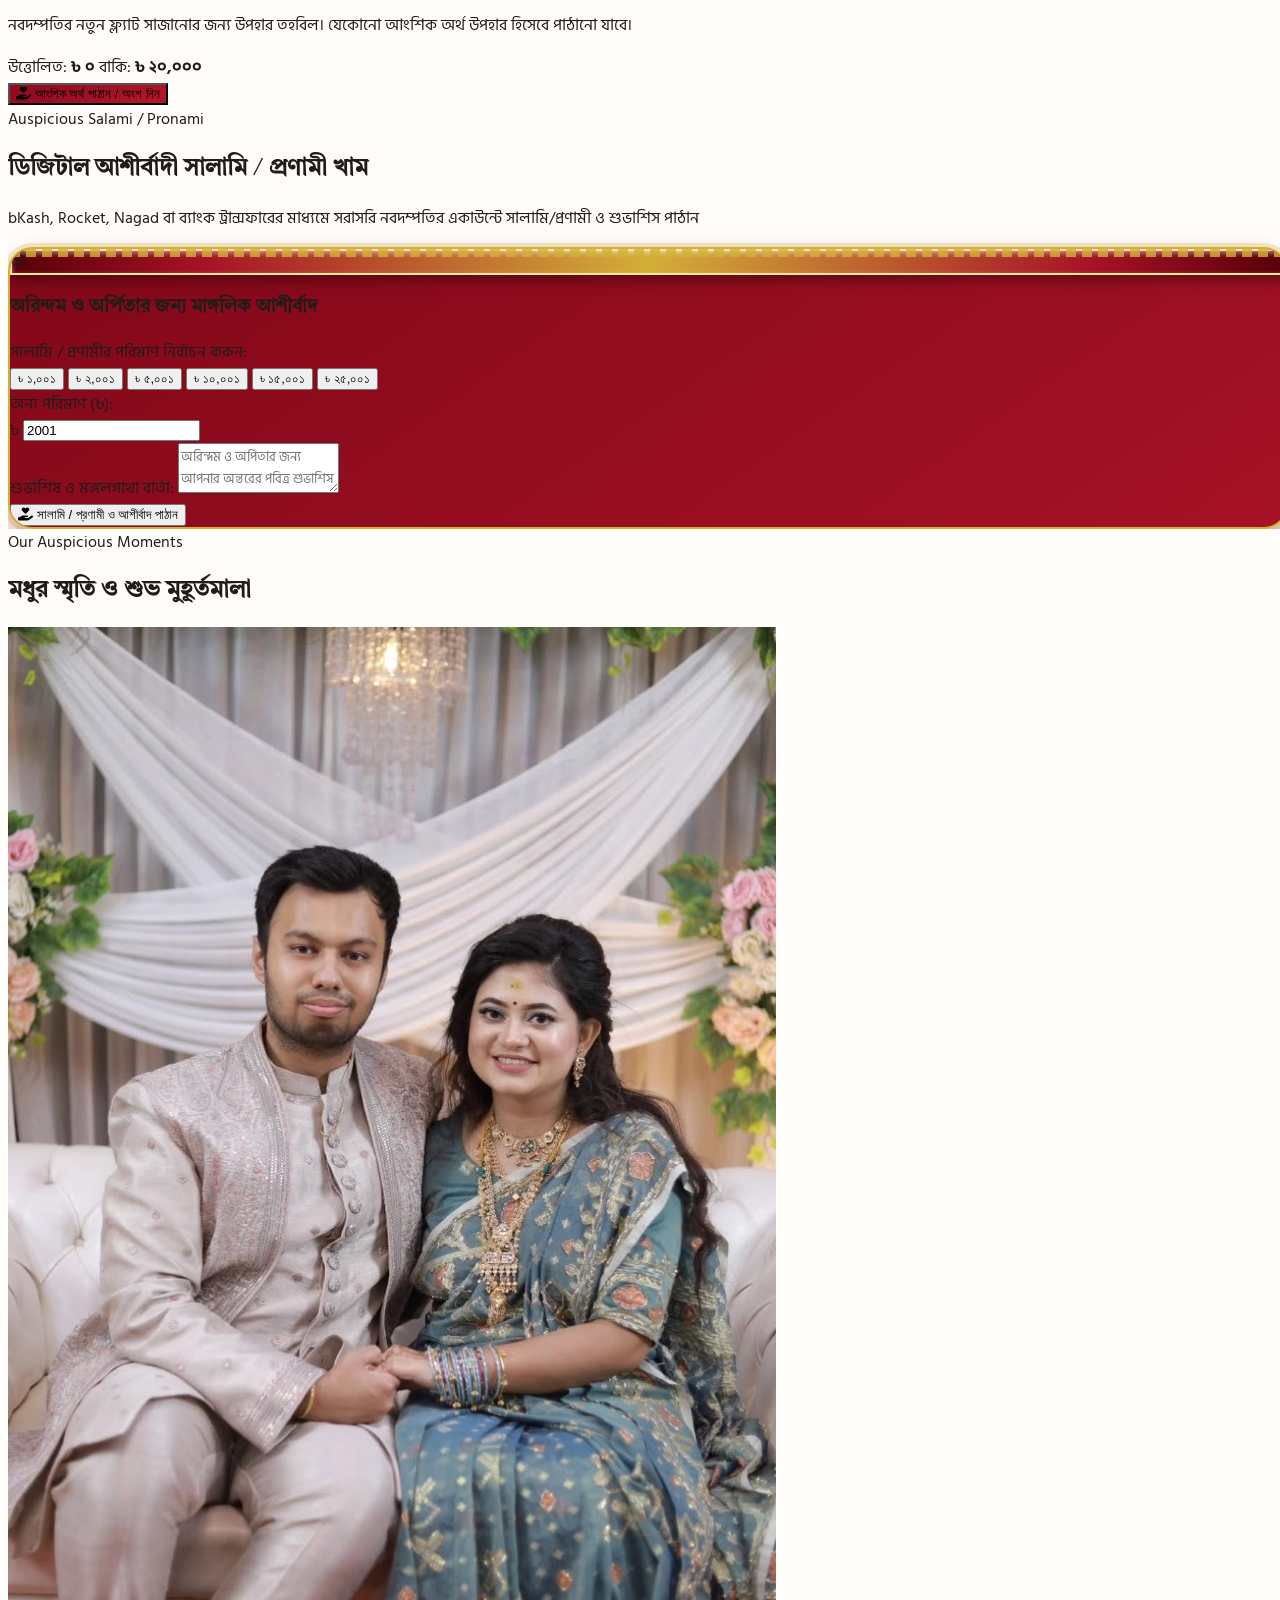
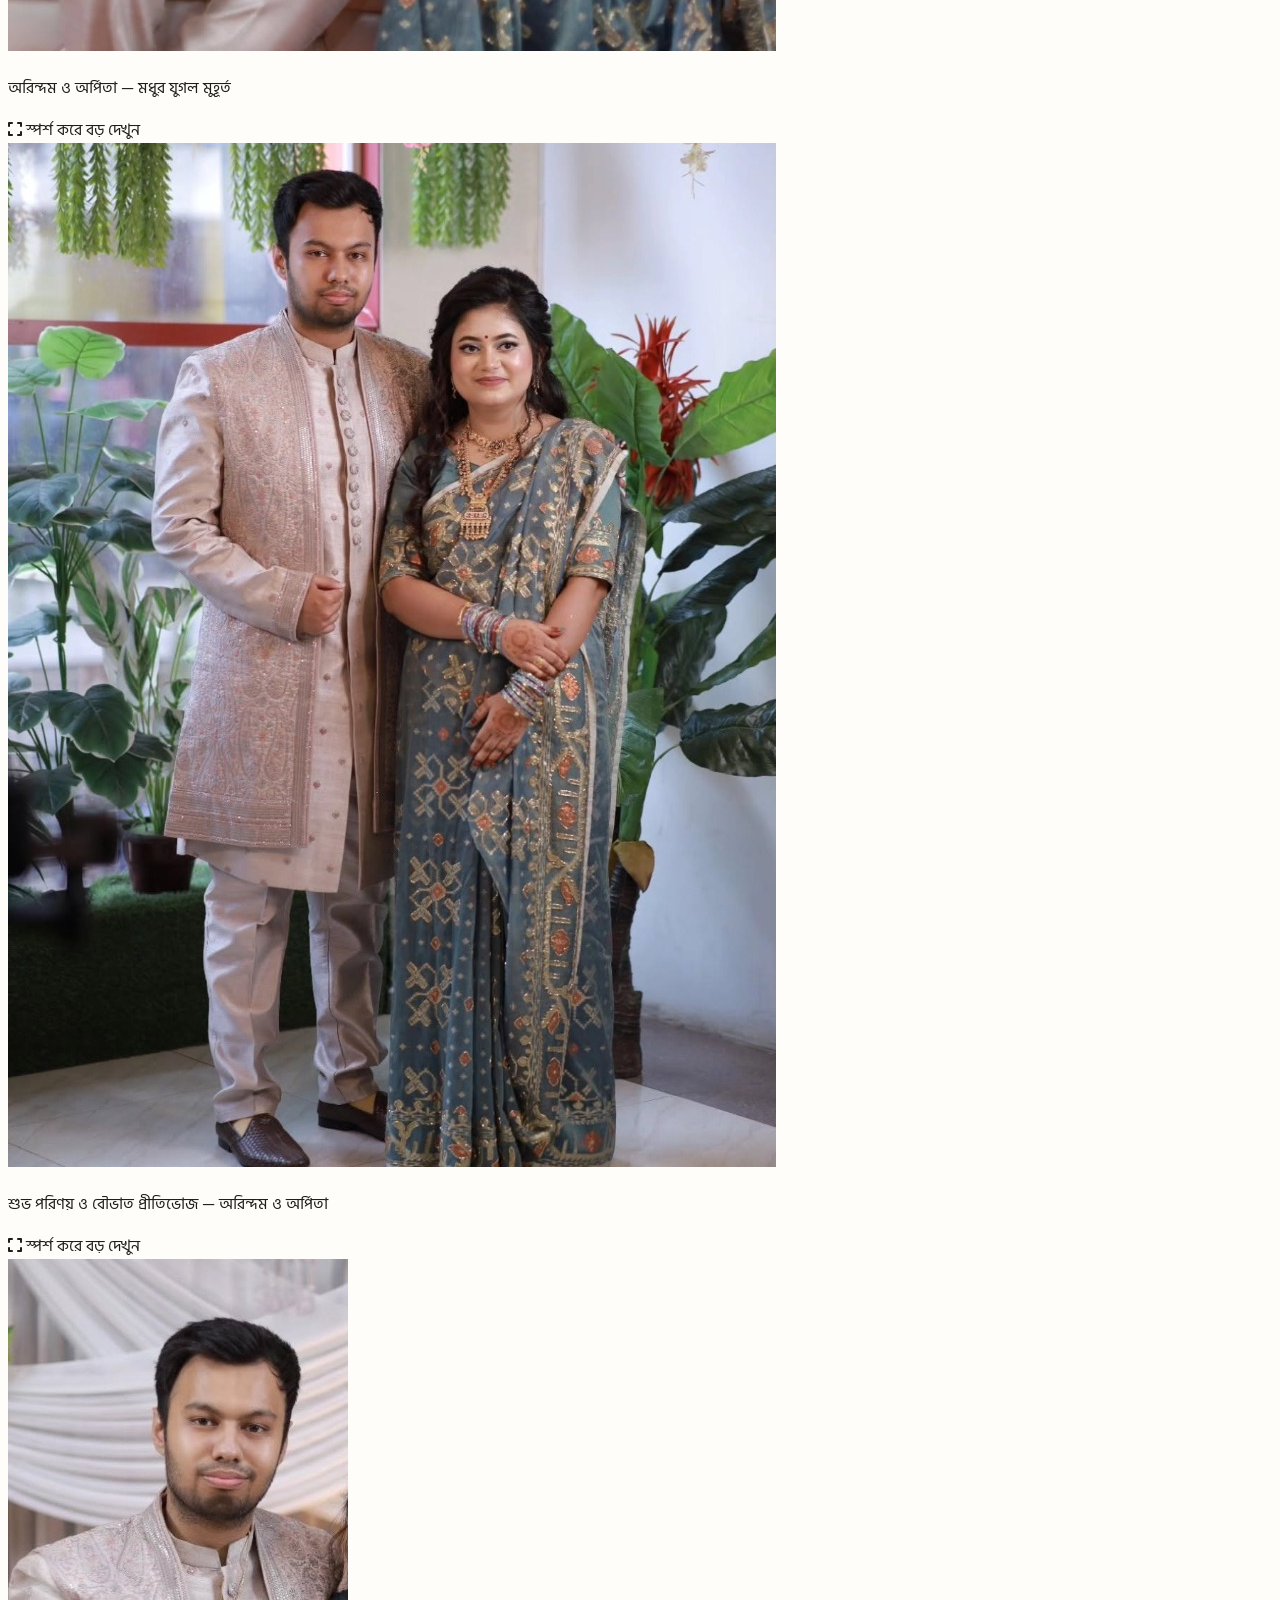
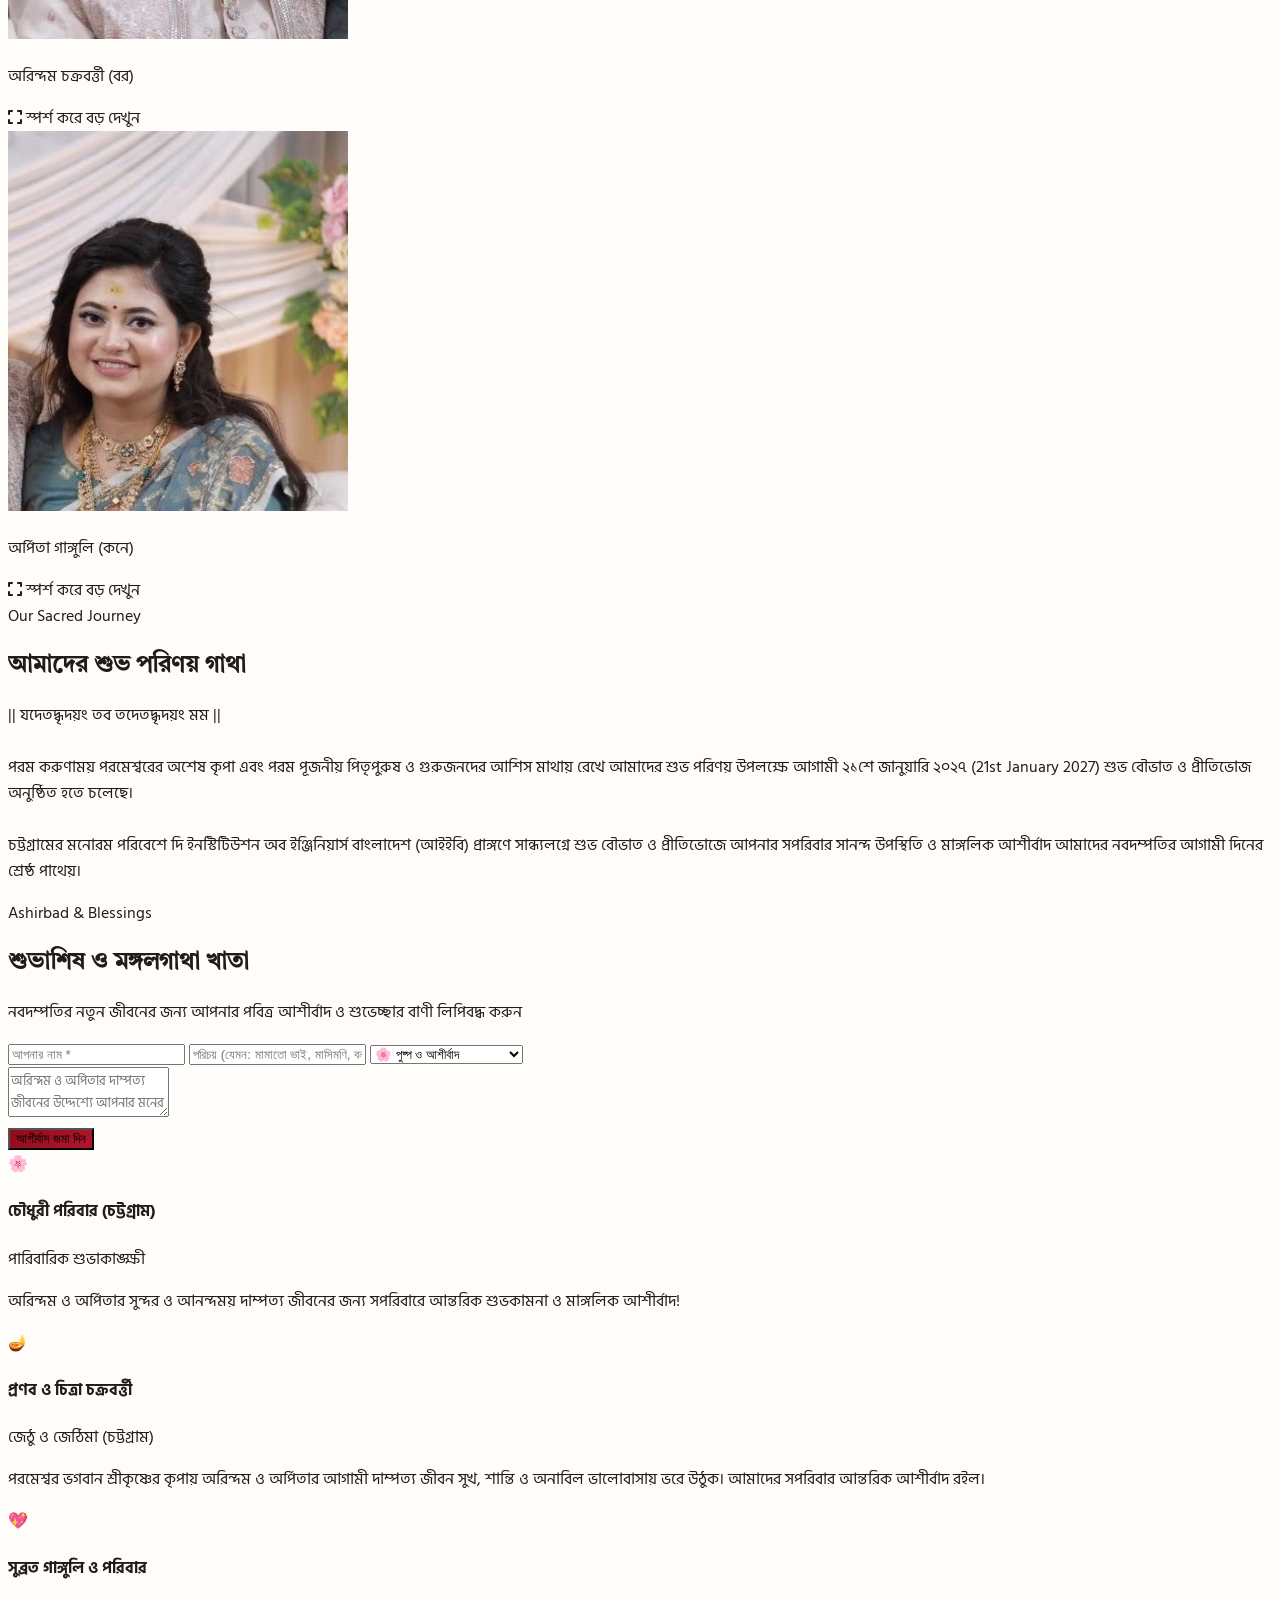
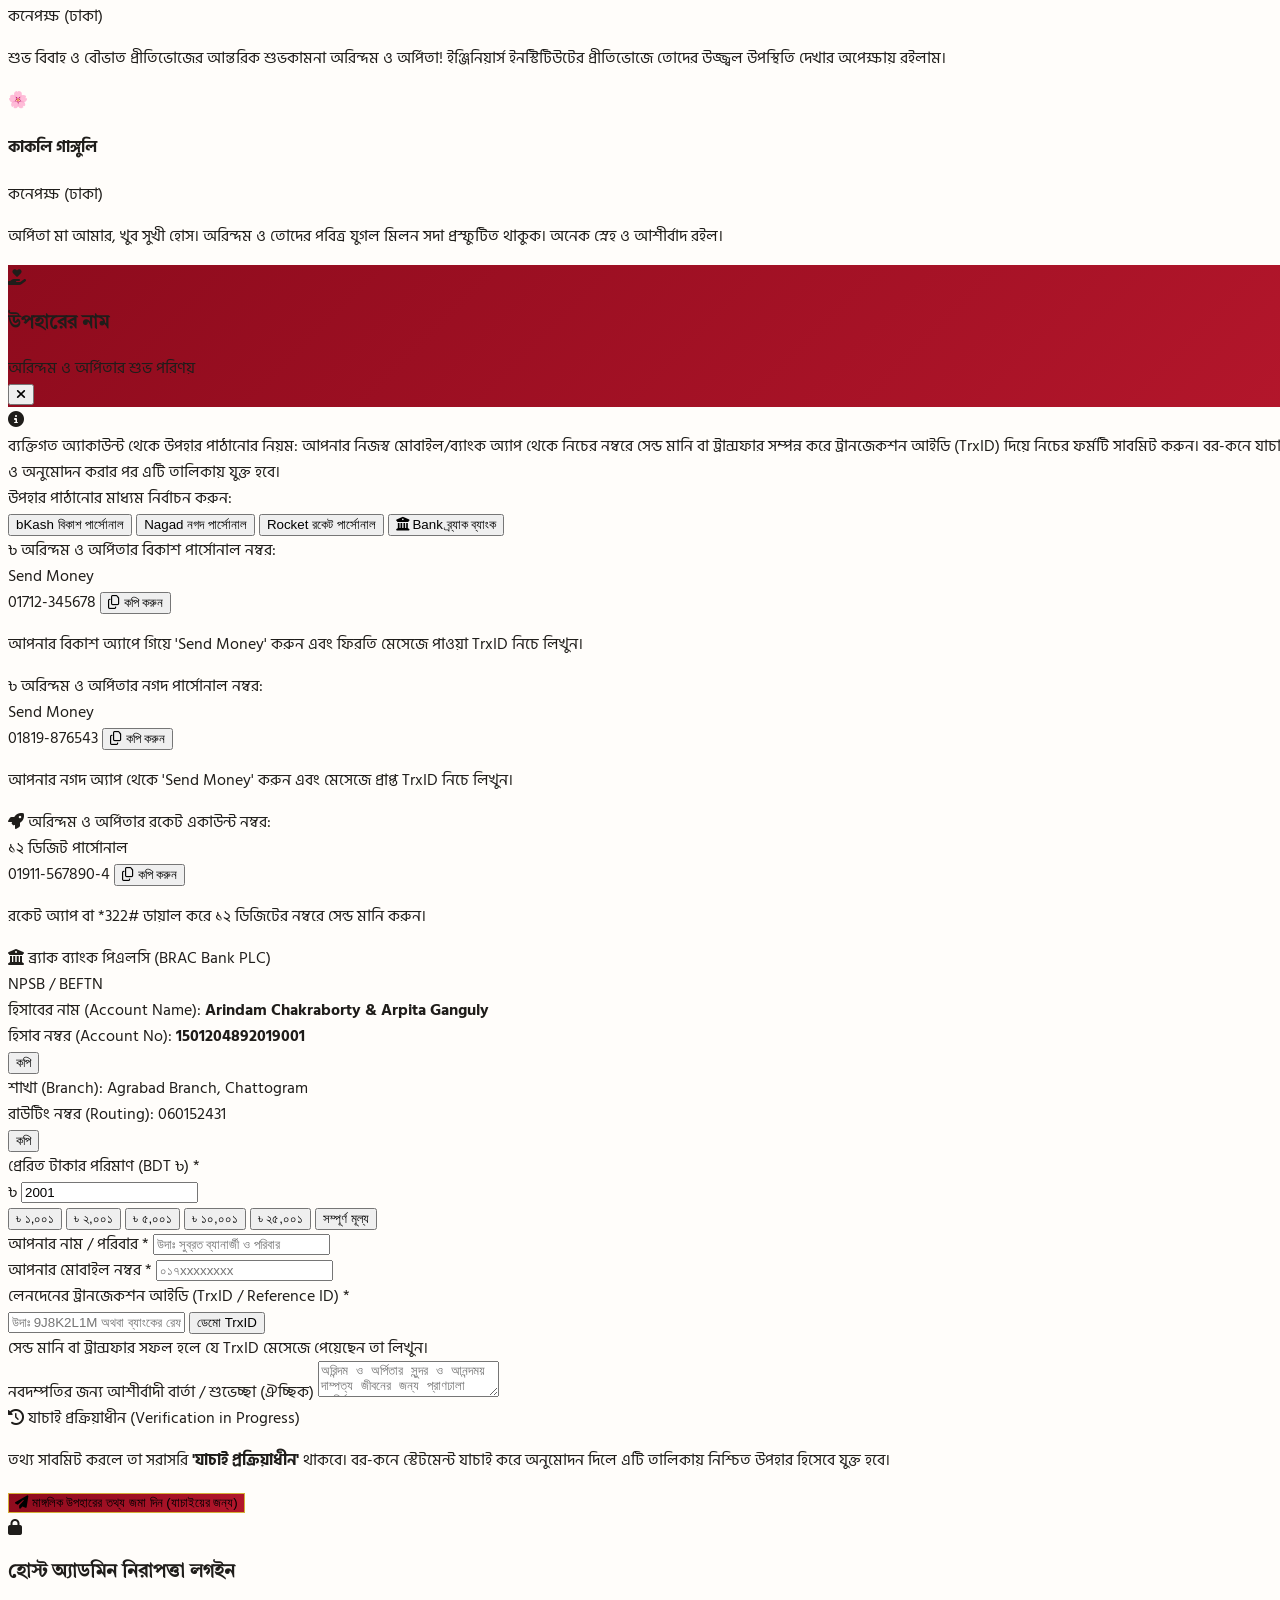
==== commit 4c9adc65: "Fix mobile scrolling for payment, admin, and confirmation popups" ====
--- a/index.html
+++ b/index.html
@@ -23,7 +23,7 @@
   <script src="https://cdn.jsdelivr.net/npm/canvas-confetti@1.6.0/dist/confetti.browser.min.js"></script>
   
   <!-- Custom Styles -->
-  <link rel="stylesheet" href="style.css?v=23gifts">
+  <link rel="stylesheet" href="style.css?v=mobile_scroll_fix">
 </head>
 <body class="min-h-screen flex flex-col transition-colors duration-300" data-wedding-theme="sindoor-gold" data-font="regal-tiro">
 
@@ -567,13 +567,13 @@
   <!-- PAYMENT GATEWAY & BLESSING CONTRIBUTION MODAL -->
   <!-- ======================================================== -->
     <!-- PERSONAL ACCOUNT PAYMENT & VERIFICATION MODAL -->
-  <div id="payment-modal" class="fixed inset-0 z-50 bg-black/60 backdrop-blur-sm hidden items-center justify-center p-3 sm:p-4 overflow-y-auto mobile-bottom-sheet">
-    <div class="bg-white rounded-3xl max-w-xl w-full border border-amber-200 shadow-2xl overflow-hidden my-6">
+  <div id="payment-modal" class="fixed inset-0 z-50 bg-black/60 backdrop-blur-sm hidden items-center justify-center p-0 sm:p-4 overflow-y-auto mobile-bottom-sheet">
+    <div class="bg-white rounded-3xl max-w-xl w-full border border-amber-200 shadow-2xl overflow-y-auto max-h-[90vh] max-h-[90dvh] my-auto sm:my-6 modal-scrollable">
       
       <!-- Modal Header -->
-      <div class="crimson-gradient p-5 text-white flex items-center justify-between">
+      <div class="crimson-gradient p-4 sm:p-5 text-white flex items-center justify-between sticky top-0 z-30 shadow-md rounded-t-3xl sm:rounded-t-3xl modal-sticky-header">
         <div class="flex items-center gap-3">
-          <div class="w-10 h-10 rounded-xl bg-white/10 flex items-center justify-center text-amber-300 text-lg shadow-inner">
+          <div class="w-10 h-10 rounded-xl bg-white/10 flex items-center justify-center text-amber-300 text-lg shadow-inner shrink-0">
             <i class="fa-solid fa-hand-holding-heart"></i>
           </div>
           <div>
@@ -581,7 +581,7 @@
             <span id="pay-target-info" class="text-xs text-amber-200/90 font-bangla block">অরিন্দম ও অর্পিতার শুভ পরিণয়</span>
           </div>
         </div>
-        <button onclick="closePaymentModal()" class="w-8 h-8 rounded-full bg-white/10 hover:bg-white/20 text-white flex items-center justify-center transition">
+        <button onclick="closePaymentModal()" class="w-8 h-8 rounded-full bg-white/10 hover:bg-white/20 text-white flex items-center justify-center transition shrink-0" aria-label="বন্ধ করুন">
           <i class="fa-solid fa-xmark"></i>
         </button>
       </div>
@@ -711,7 +711,7 @@
       </div>
 
       <!-- FORM BODY -->
-      <form id="personal-payment-form" onsubmit="handlePersonalPaymentSubmit(event)" class="p-5 space-y-4">
+      <form id="personal-payment-form" onsubmit="handlePersonalPaymentSubmit(event)" class="p-4 sm:p-5 pb-8 sm:pb-8 space-y-4">
         <!-- Amount Selection -->
         <div>
           <label class="block font-bold text-gray-700 text-xs uppercase mb-1">প্রেরিত টাকার পরিমাণ (BDT ৳) *</label>
@@ -781,13 +781,13 @@
   </div>
 
   <!-- ADMIN SECURITY LOGIN MODAL (FOR ARINDAM & ARPITA) -->
-  <div id="admin-login-modal" class="fixed inset-0 z-50 bg-black/65 backdrop-blur-md hidden items-center justify-center p-3 sm:p-4 overflow-y-auto">
-    <div class="bg-white rounded-3xl max-w-md w-full border-2 border-amber-300 shadow-2xl overflow-hidden my-6 font-bangla">
+  <div id="admin-login-modal" class="fixed inset-0 z-50 bg-black/65 backdrop-blur-md hidden items-center justify-center p-0 sm:p-4 overflow-y-auto mobile-bottom-sheet">
+    <div class="bg-white rounded-3xl max-w-md w-full border-2 border-amber-300 shadow-2xl overflow-y-auto max-h-[90vh] max-h-[90dvh] my-auto sm:my-6 font-bangla modal-scrollable">
       
       <!-- Modal Header -->
-      <div class="bg-gradient-to-r from-amber-900 via-rose-950 to-amber-950 p-5 text-white flex items-center justify-between">
+      <div class="bg-gradient-to-r from-amber-900 via-rose-950 to-amber-950 p-4 sm:p-5 text-white flex items-center justify-between sticky top-0 z-30 shadow-md rounded-t-3xl sm:rounded-t-3xl modal-sticky-header">
         <div class="flex items-center gap-3">
-          <div class="w-10 h-10 rounded-xl bg-amber-400/20 flex items-center justify-center text-amber-300 text-lg border border-amber-400/30 shadow-inner">
+          <div class="w-10 h-10 rounded-xl bg-amber-400/20 flex items-center justify-center text-amber-300 text-lg border border-amber-400/30 shadow-inner shrink-0">
             <i class="fa-solid fa-lock"></i>
           </div>
           <div>
@@ -795,7 +795,7 @@
             <span class="text-xs text-amber-200/90 block">অরিন্দম ও অর্পিতার ব্যক্তিগত প্যানেল</span>
           </div>
         </div>
-        <button onclick="closeAdminLoginModal()" class="w-8 h-8 rounded-full bg-white/10 hover:bg-white/20 text-white flex items-center justify-center transition" aria-label="বন্ধ করুন">
+        <button onclick="closeAdminLoginModal()" class="w-8 h-8 rounded-full bg-white/10 hover:bg-white/20 text-white flex items-center justify-center transition shrink-0" aria-label="বন্ধ করুন">
           <i class="fa-solid fa-xmark"></i>
         </button>
       </div>
@@ -852,13 +852,13 @@
   </div>
 
   <!-- HOST APPROVAL & VERIFICATION MODAL (FOR ARINDAM & ARPITA) -->
-  <div id="host-approval-modal" class="fixed inset-0 z-50 bg-black/60 backdrop-blur-sm hidden items-center justify-center p-3 sm:p-4 overflow-y-auto mobile-bottom-sheet">
-    <div class="bg-white rounded-3xl max-w-2xl w-full border border-amber-200 shadow-2xl overflow-hidden my-6">
+  <div id="host-approval-modal" class="fixed inset-0 z-50 bg-black/60 backdrop-blur-sm hidden items-center justify-center p-0 sm:p-4 overflow-y-auto mobile-bottom-sheet">
+    <div class="bg-white rounded-3xl max-w-2xl w-full border border-amber-200 shadow-2xl overflow-y-auto max-h-[90vh] max-h-[90dvh] my-auto sm:my-6 modal-scrollable">
       
       <!-- Modal Header -->
-      <div class="bg-gradient-to-r from-amber-900 via-rose-950 to-amber-950 p-5 text-white flex items-center justify-between">
+      <div class="bg-gradient-to-r from-amber-900 via-rose-950 to-amber-950 p-4 sm:p-5 text-white flex items-center justify-between sticky top-0 z-30 shadow-md rounded-t-3xl sm:rounded-t-3xl modal-sticky-header">
         <div class="flex items-center gap-3">
-          <div class="w-10 h-10 rounded-xl bg-amber-400/20 flex items-center justify-center text-amber-300 text-lg shadow-inner border border-amber-400/30">
+          <div class="w-10 h-10 rounded-xl bg-amber-400/20 flex items-center justify-center text-amber-300 text-lg shadow-inner border border-amber-400/30 shrink-0">
             <i class="fa-solid fa-clipboard-check"></i>
           </div>
           <div>
@@ -908,7 +908,7 @@
 
   <!-- RECEIPT MODAL -->
   <div id="receipt-modal" class="fixed inset-0 z-50 bg-black/75 backdrop-blur-md hidden items-center justify-center p-0 sm:p-4 overflow-y-auto mobile-bottom-sheet">
-    <div class="max-w-md w-full bg-transparent relative my-8">
+    <div class="max-w-md w-full bg-transparent relative my-auto max-h-[90vh] max-h-[90dvh] overflow-y-auto modal-scrollable p-3 sm:p-0">
       <div id="printable-blessing-card"></div>
       <div class="mt-4 flex items-center justify-center gap-3">
         <button onclick="printReceipt()" class="px-5 py-2.5 rounded-xl bg-white text-gray-900 font-bold text-xs shadow-lg hover:bg-gray-100 flex items-center gap-1.5">
@@ -932,7 +932,7 @@
     </div>
   </footer>
 
-  <script src="app.js?v=23gifts"></script>
+  <script src="app.js?v=mobile_scroll_fix"></script>
 
   <!-- ========================================== -->
   <!-- MOBILE SLIDE-IN NAVIGATION DRAWER -->
--- a/style.css
+++ b/style.css
@@ -376,15 +376,48 @@
 @media (max-width: 640px) {
   .mobile-bottom-sheet {
     align-items: flex-end !important;
+    justify-content: center !important;
     padding: 0 !important;
+    overflow-y: hidden !important;
   }
   .mobile-bottom-sheet > div {
     border-bottom-left-radius: 0 !important;
     border-bottom-right-radius: 0 !important;
     max-height: 90vh !important;
+    max-height: 90dvh !important;
     width: 100% !important;
     margin: 0 !important;
+    overflow-y: auto !important;
+    -webkit-overflow-scrolling: touch !important;
+    overscroll-behavior: contain !important;
+    touch-action: pan-y !important;
   }
+}
+
+/* Modal Sticky Headers & Smooth Scrolling */
+.modal-sticky-header {
+  position: sticky !important;
+  top: 0 !important;
+  z-index: 30 !important;
+}
+
+/* Modal Subtle Scrollbar */
+.mobile-bottom-sheet > div::-webkit-scrollbar,
+.modal-scrollable::-webkit-scrollbar {
+  width: 5px;
+}
+.mobile-bottom-sheet > div::-webkit-scrollbar-track,
+.modal-scrollable::-webkit-scrollbar-track {
+  background: rgba(0, 0, 0, 0.04);
+}
+.mobile-bottom-sheet > div::-webkit-scrollbar-thumb,
+.modal-scrollable::-webkit-scrollbar-thumb {
+  background: rgba(180, 83, 9, 0.35);
+  border-radius: 9999px;
+}
+.mobile-bottom-sheet > div::-webkit-scrollbar-thumb:hover,
+.modal-scrollable::-webkit-scrollbar-thumb:hover {
+  background: rgba(180, 83, 9, 0.6);
 }
 
 #mobile-drawer-backdrop {
